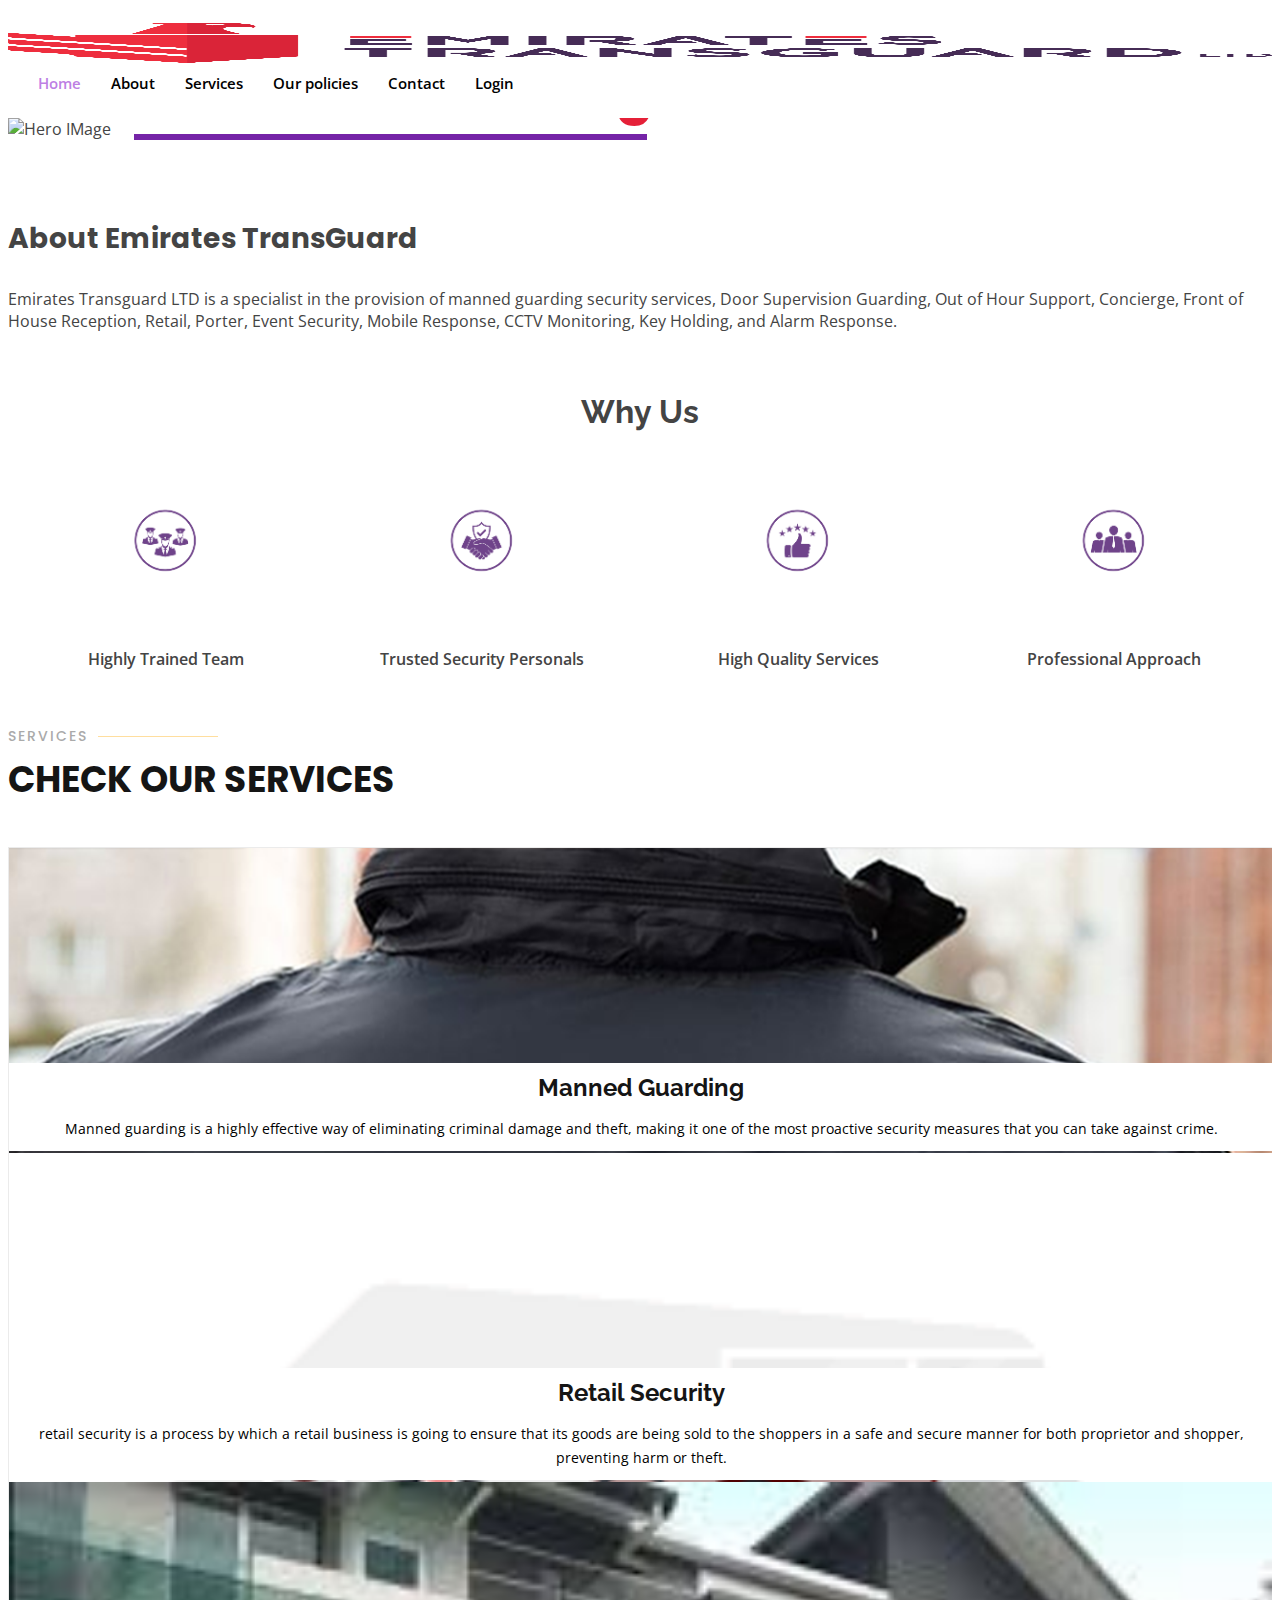
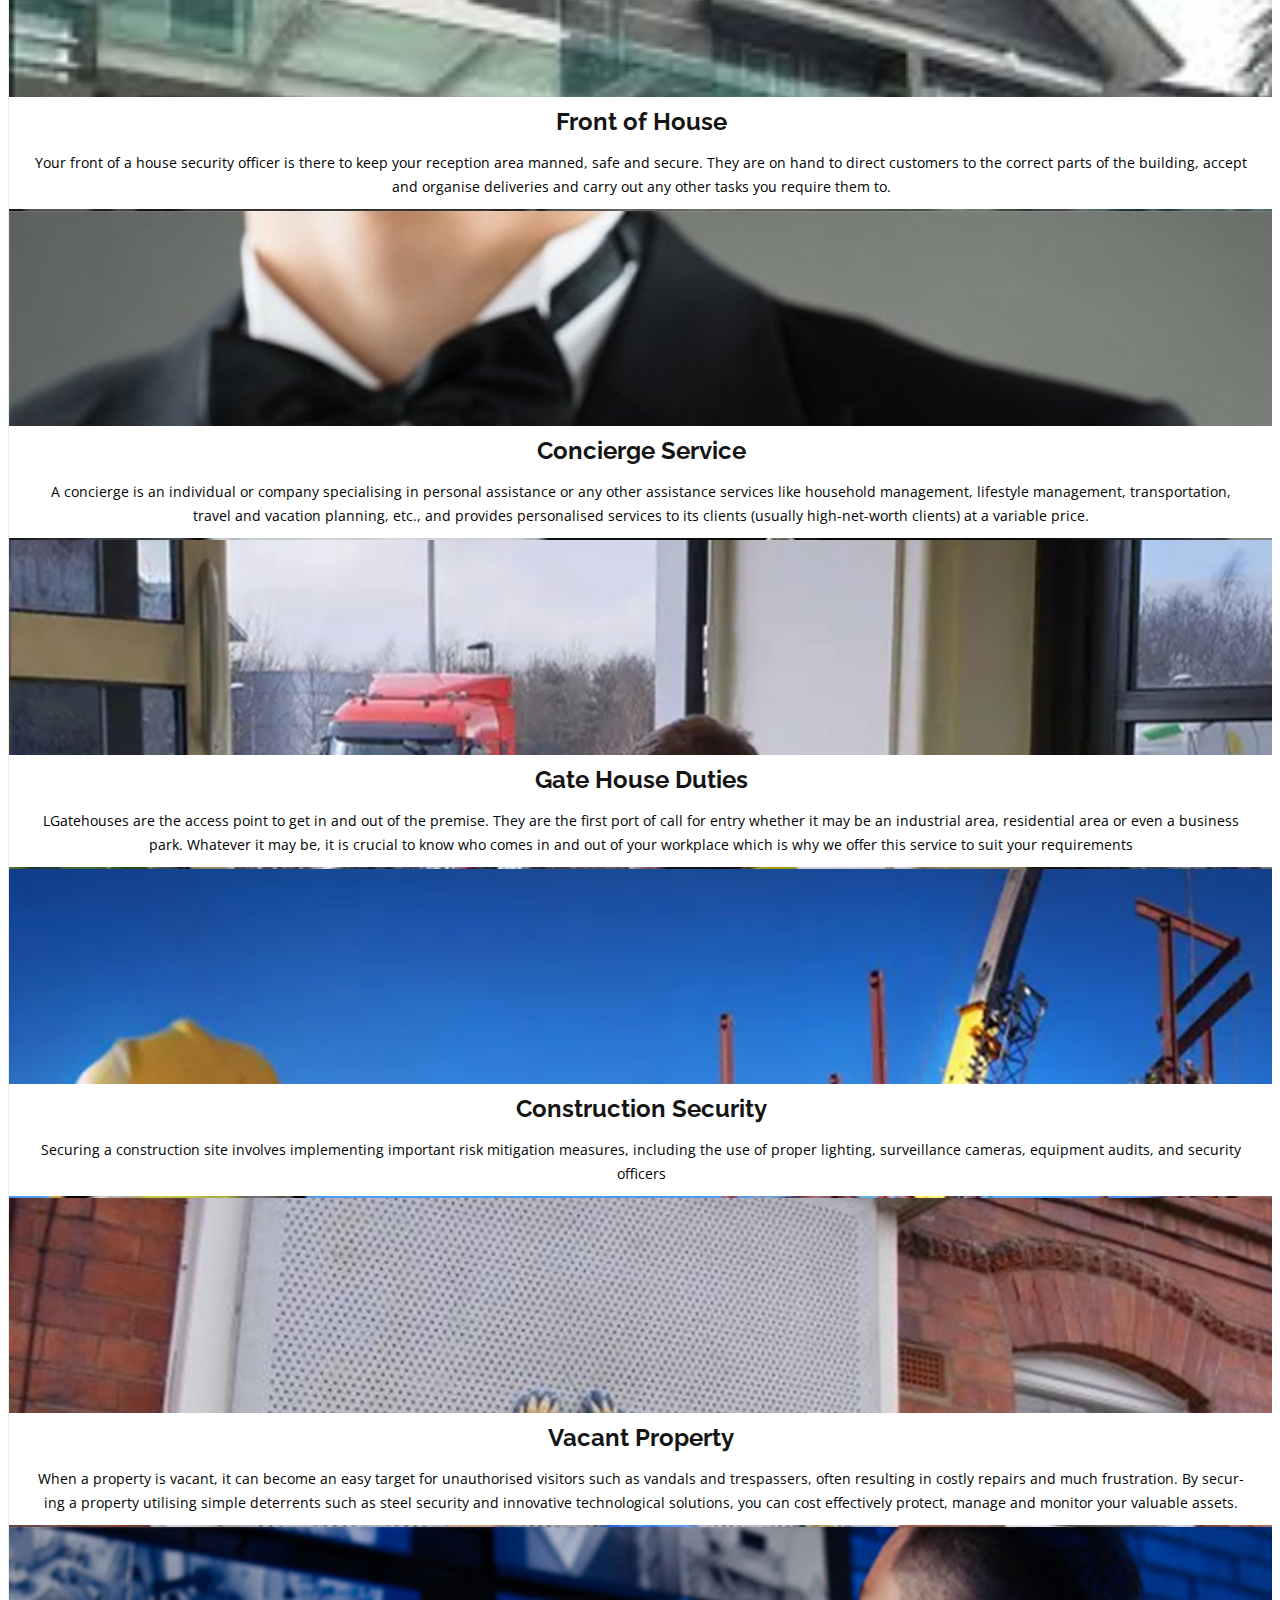
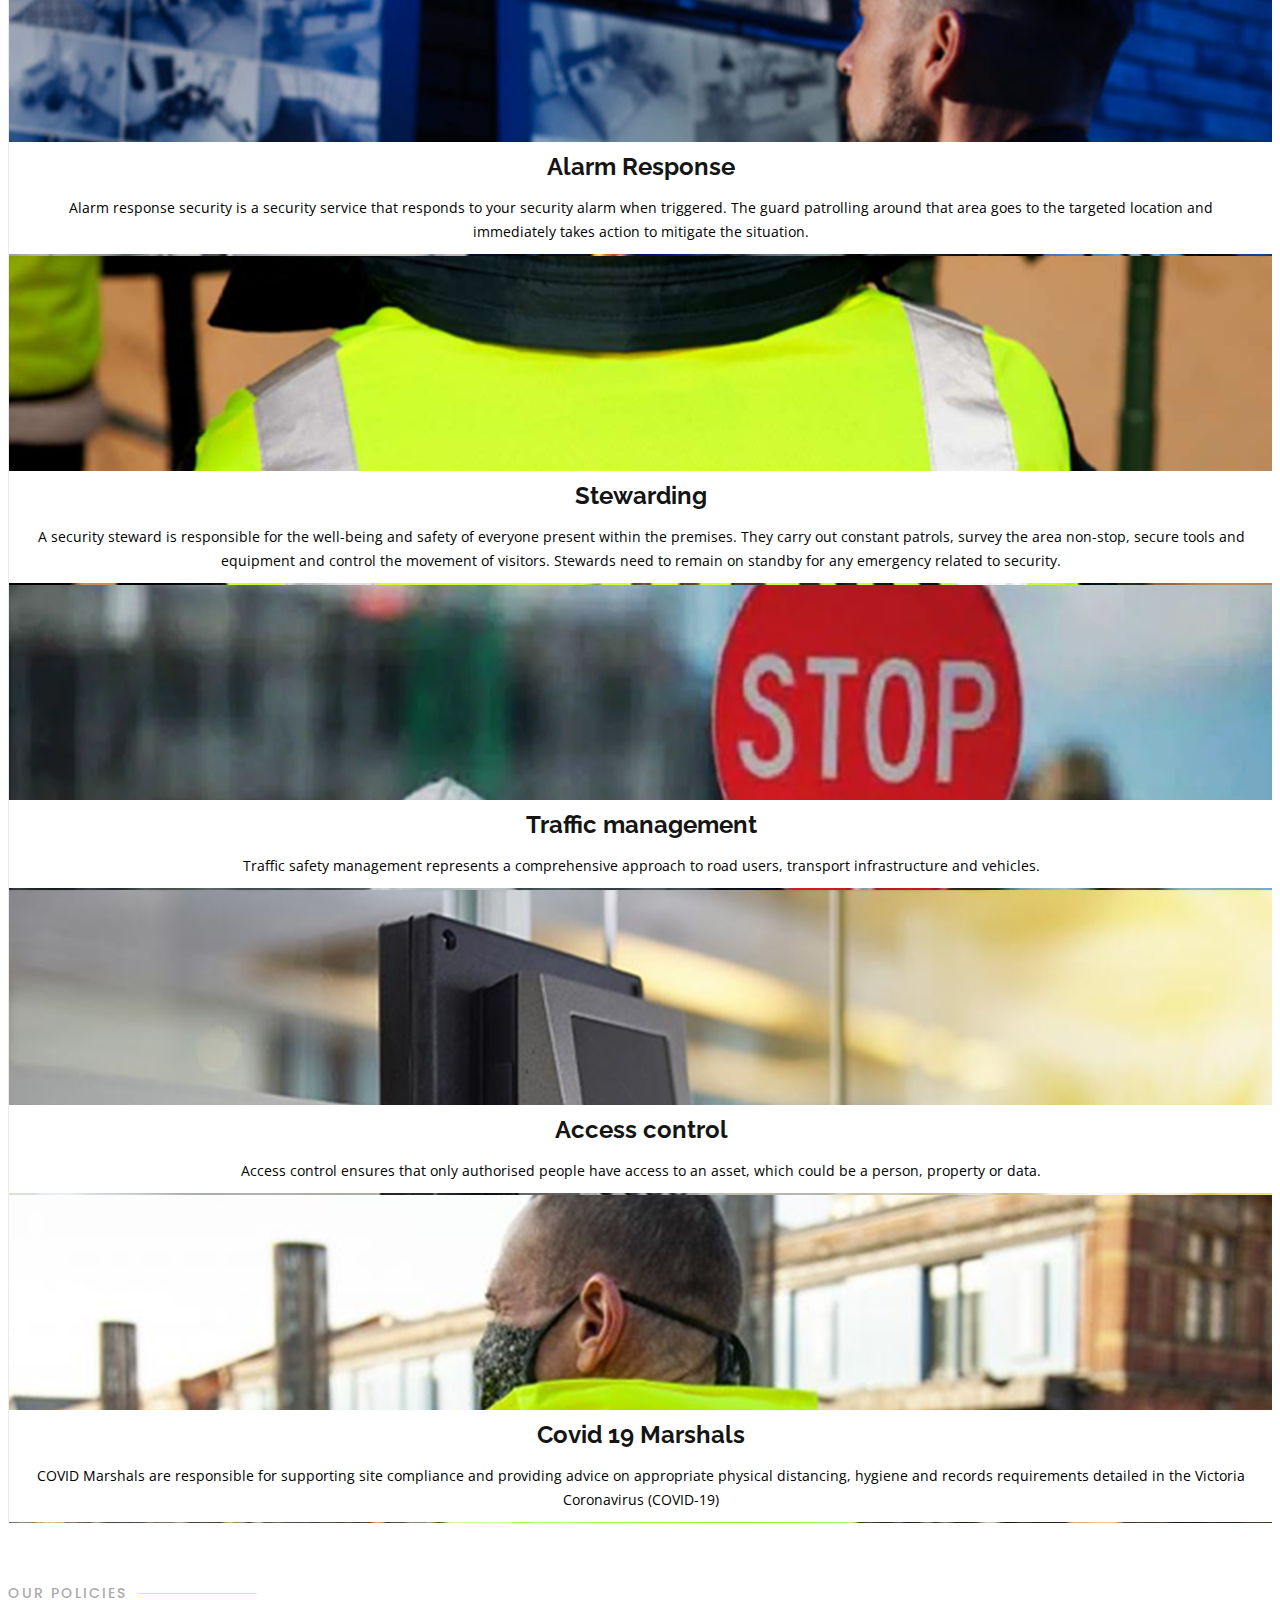
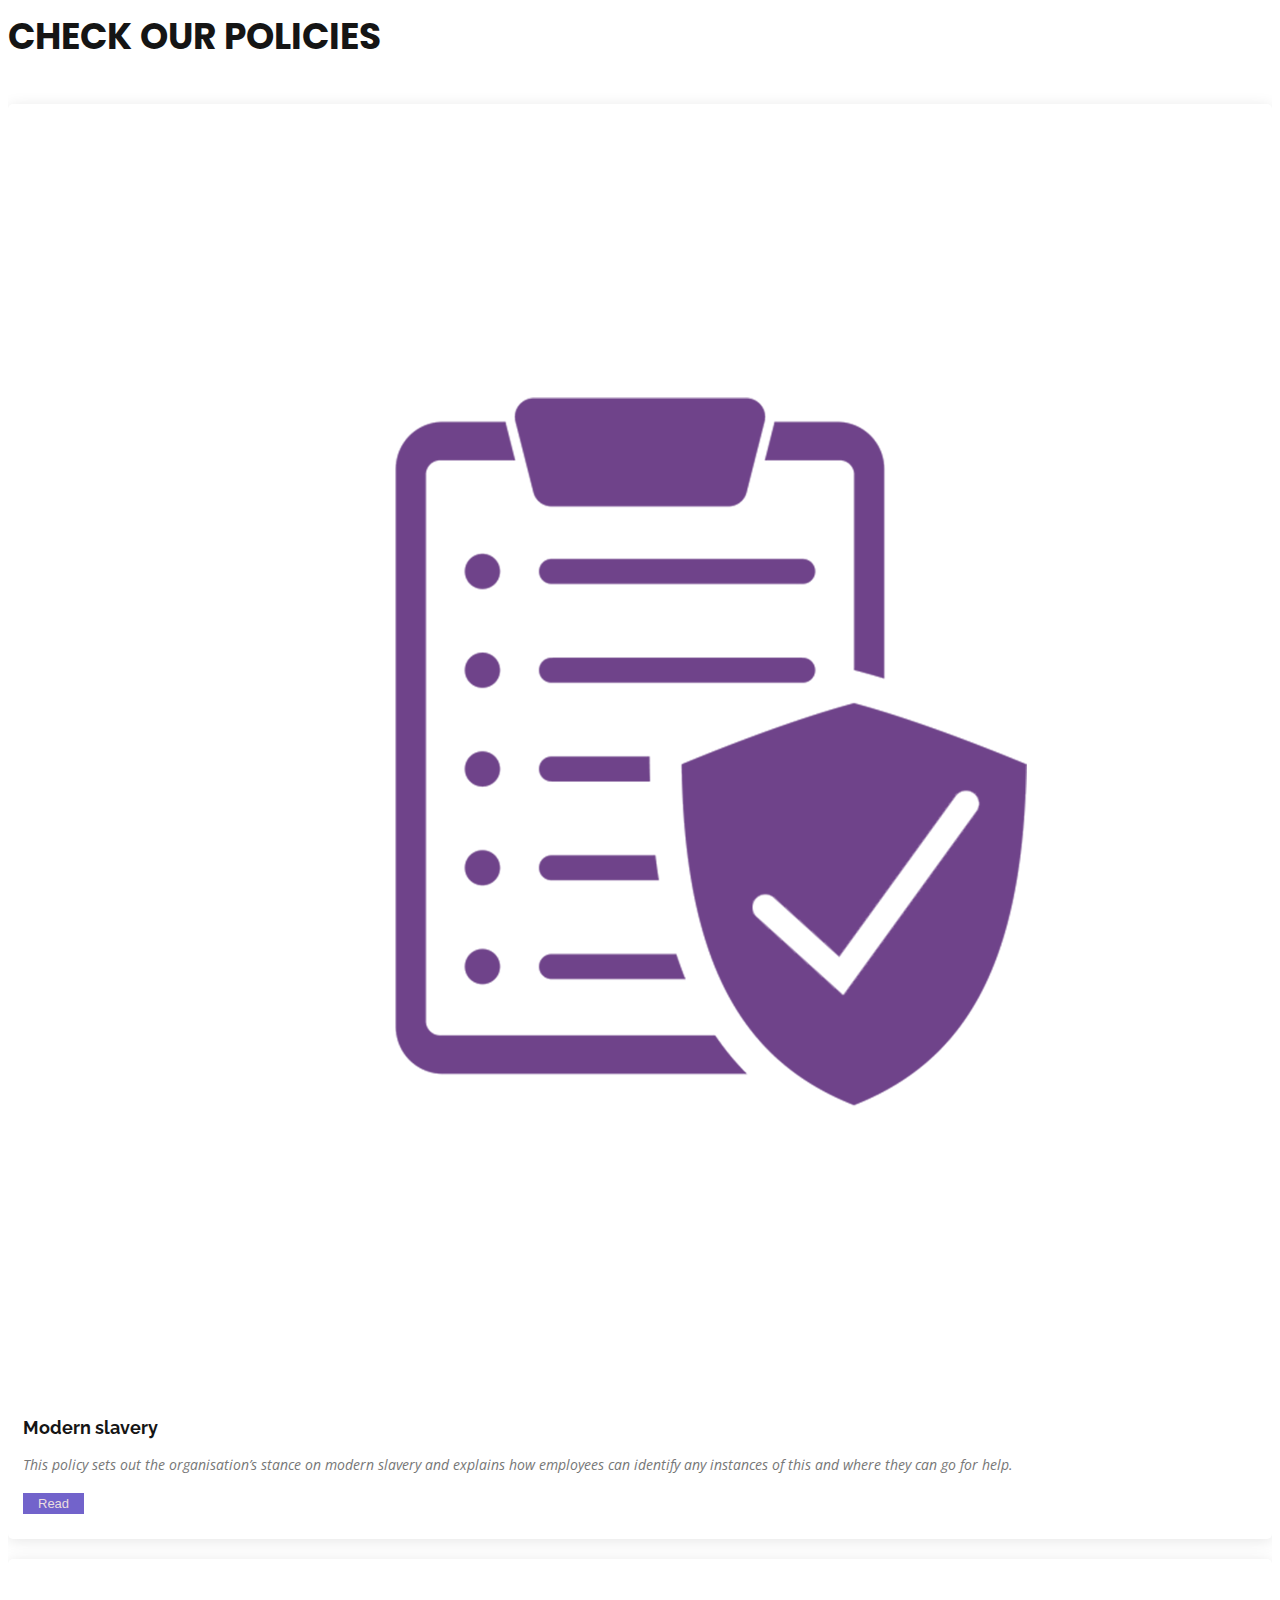
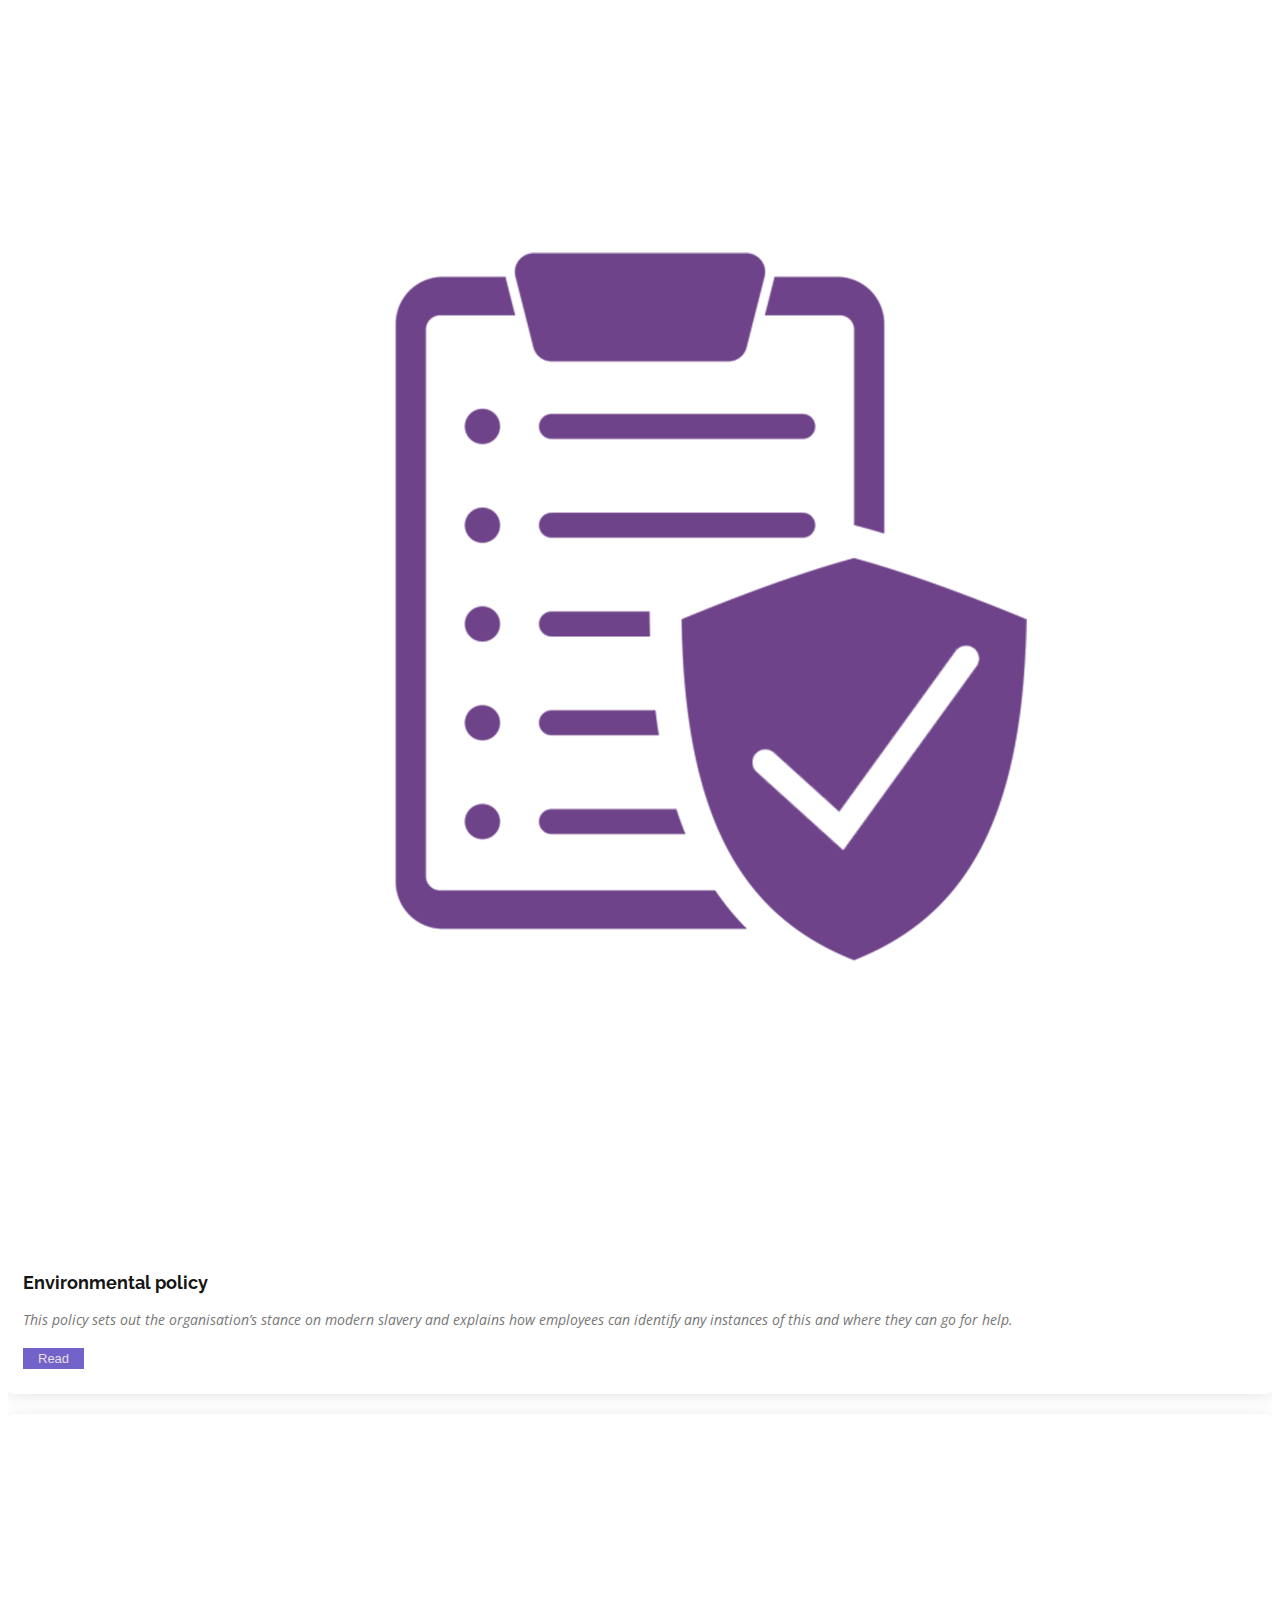
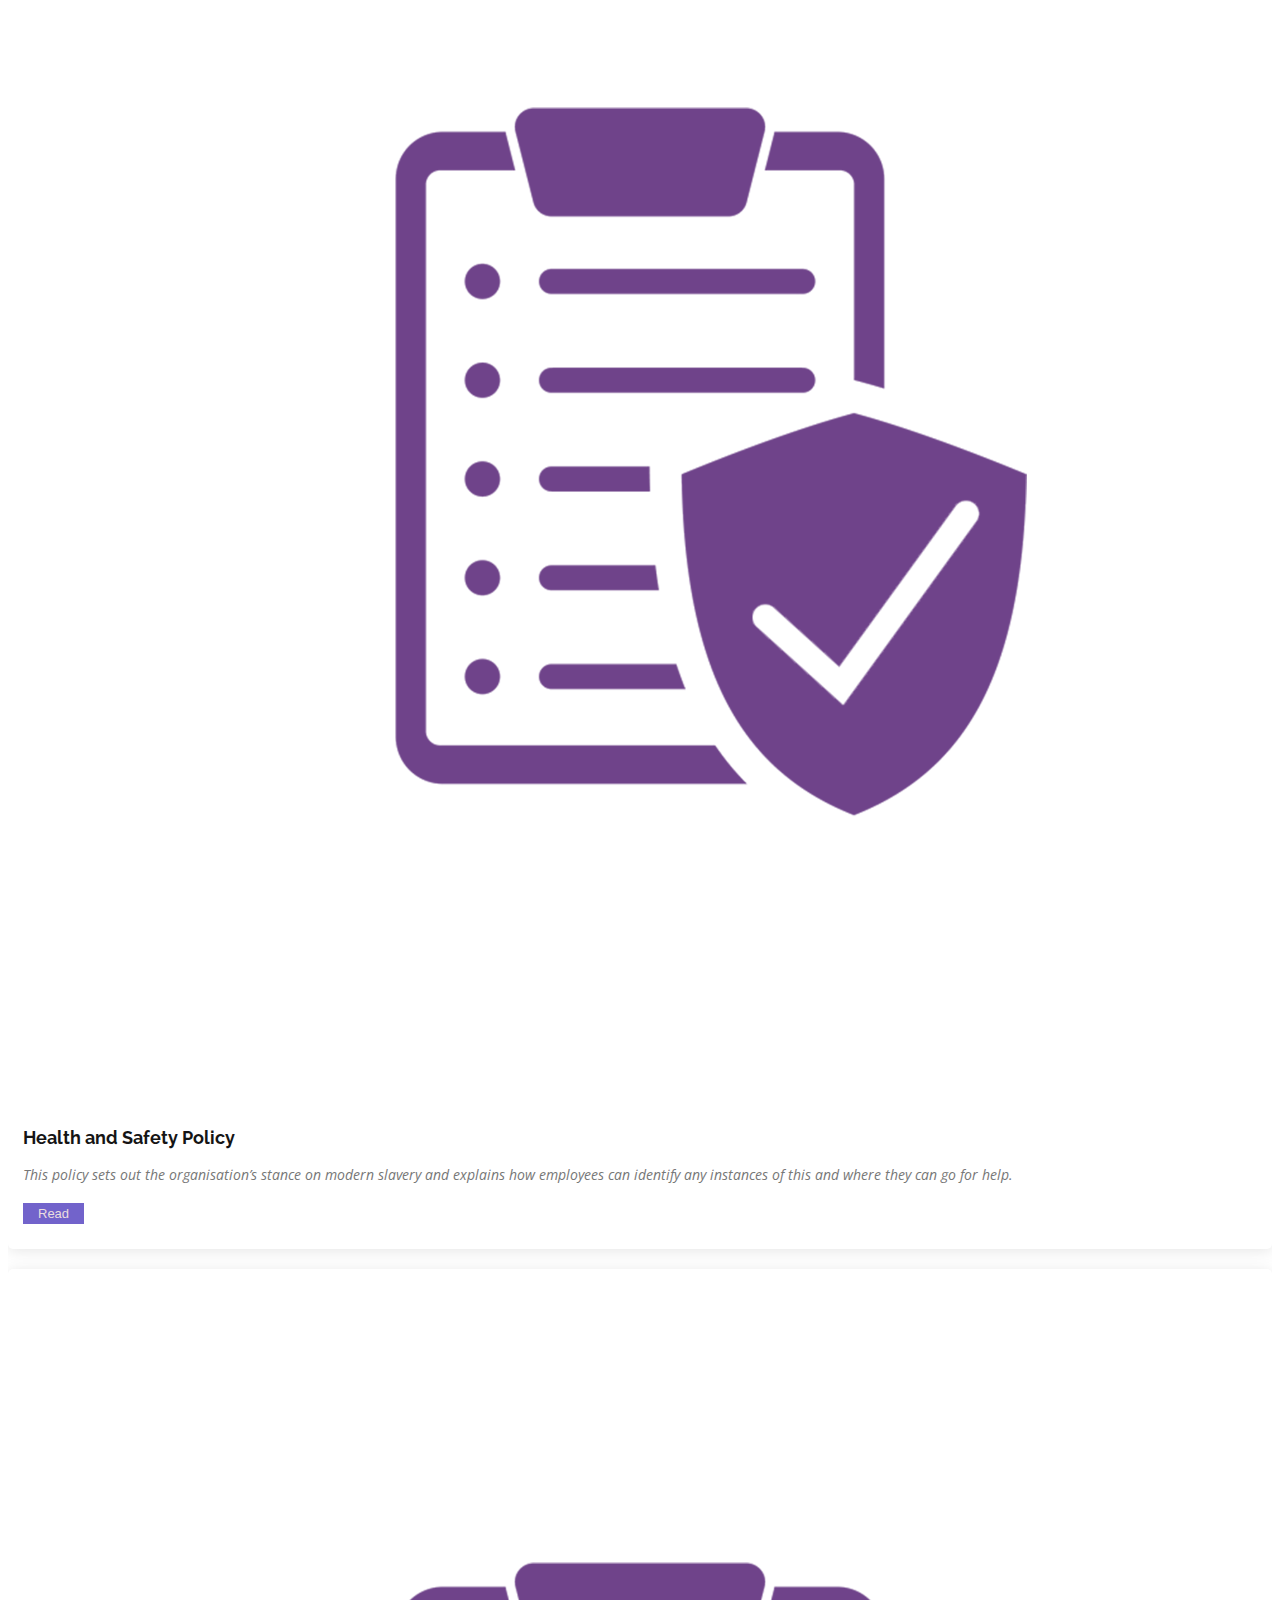
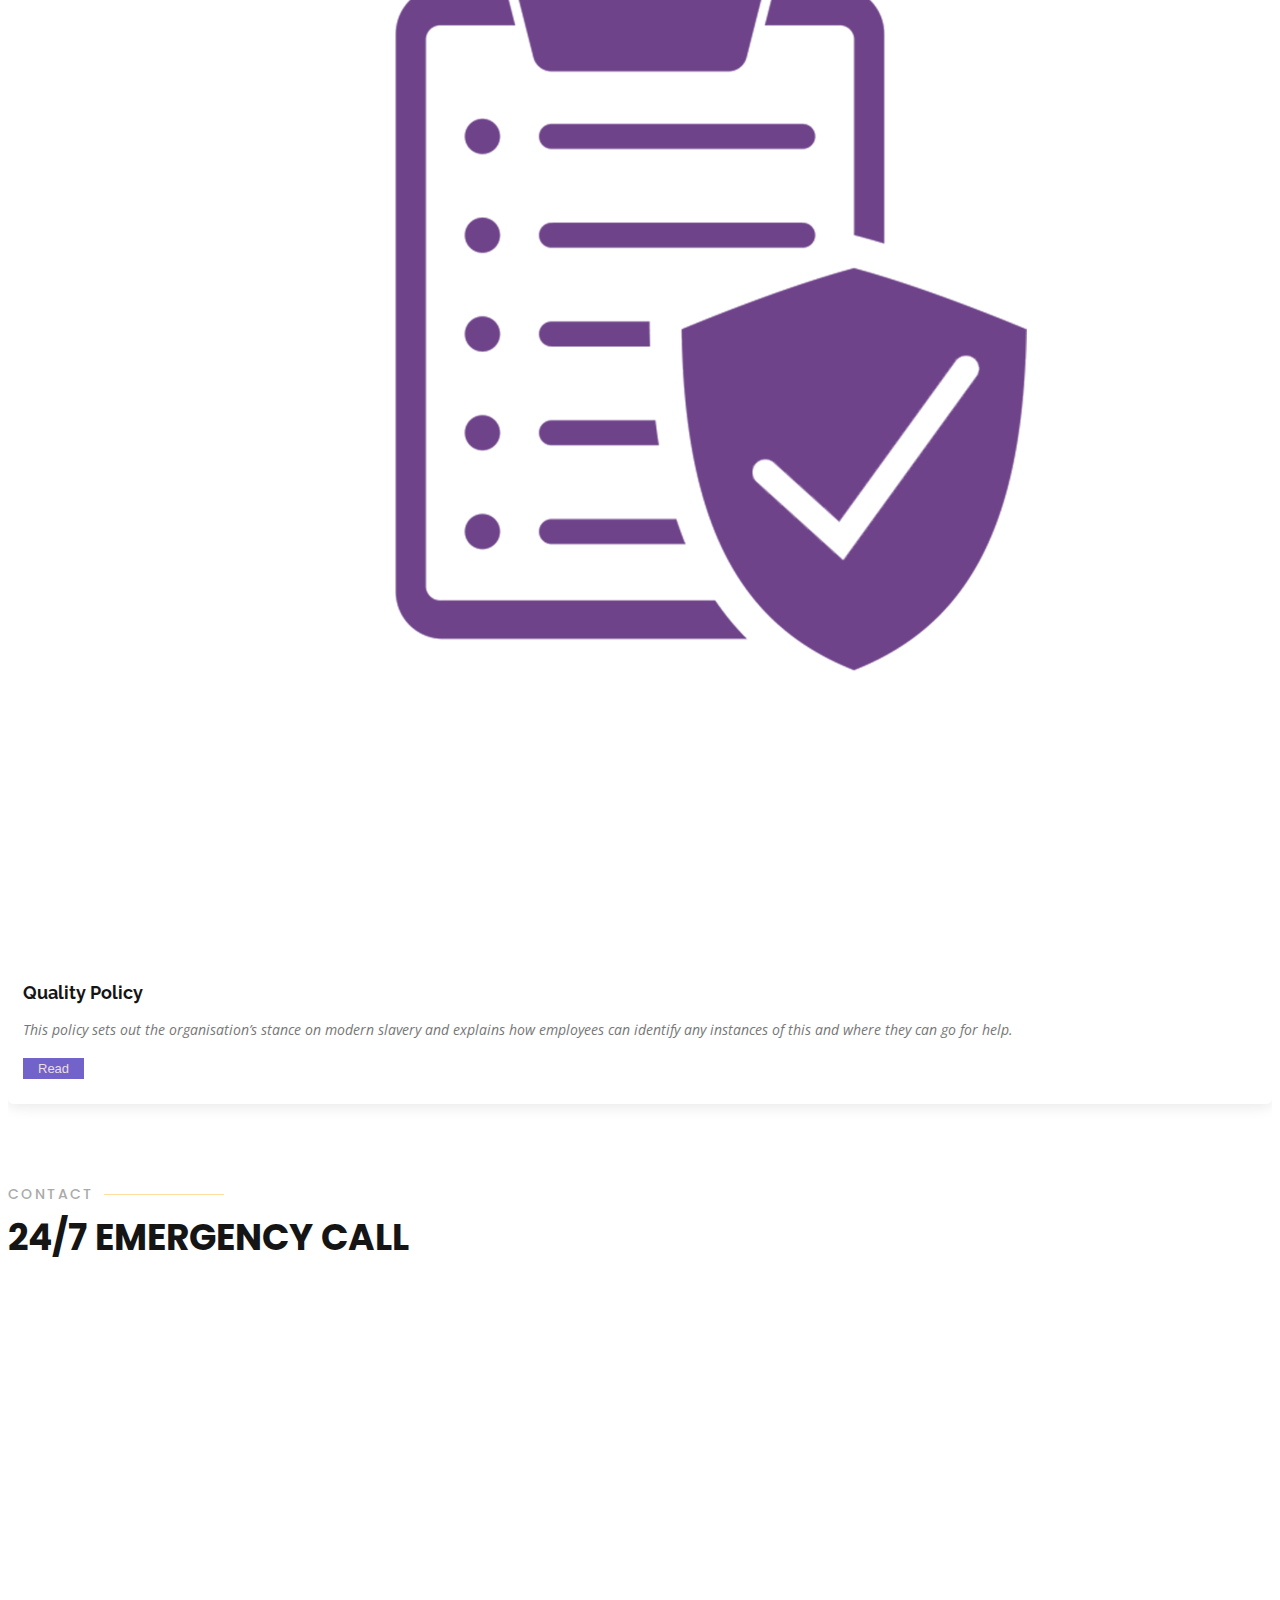
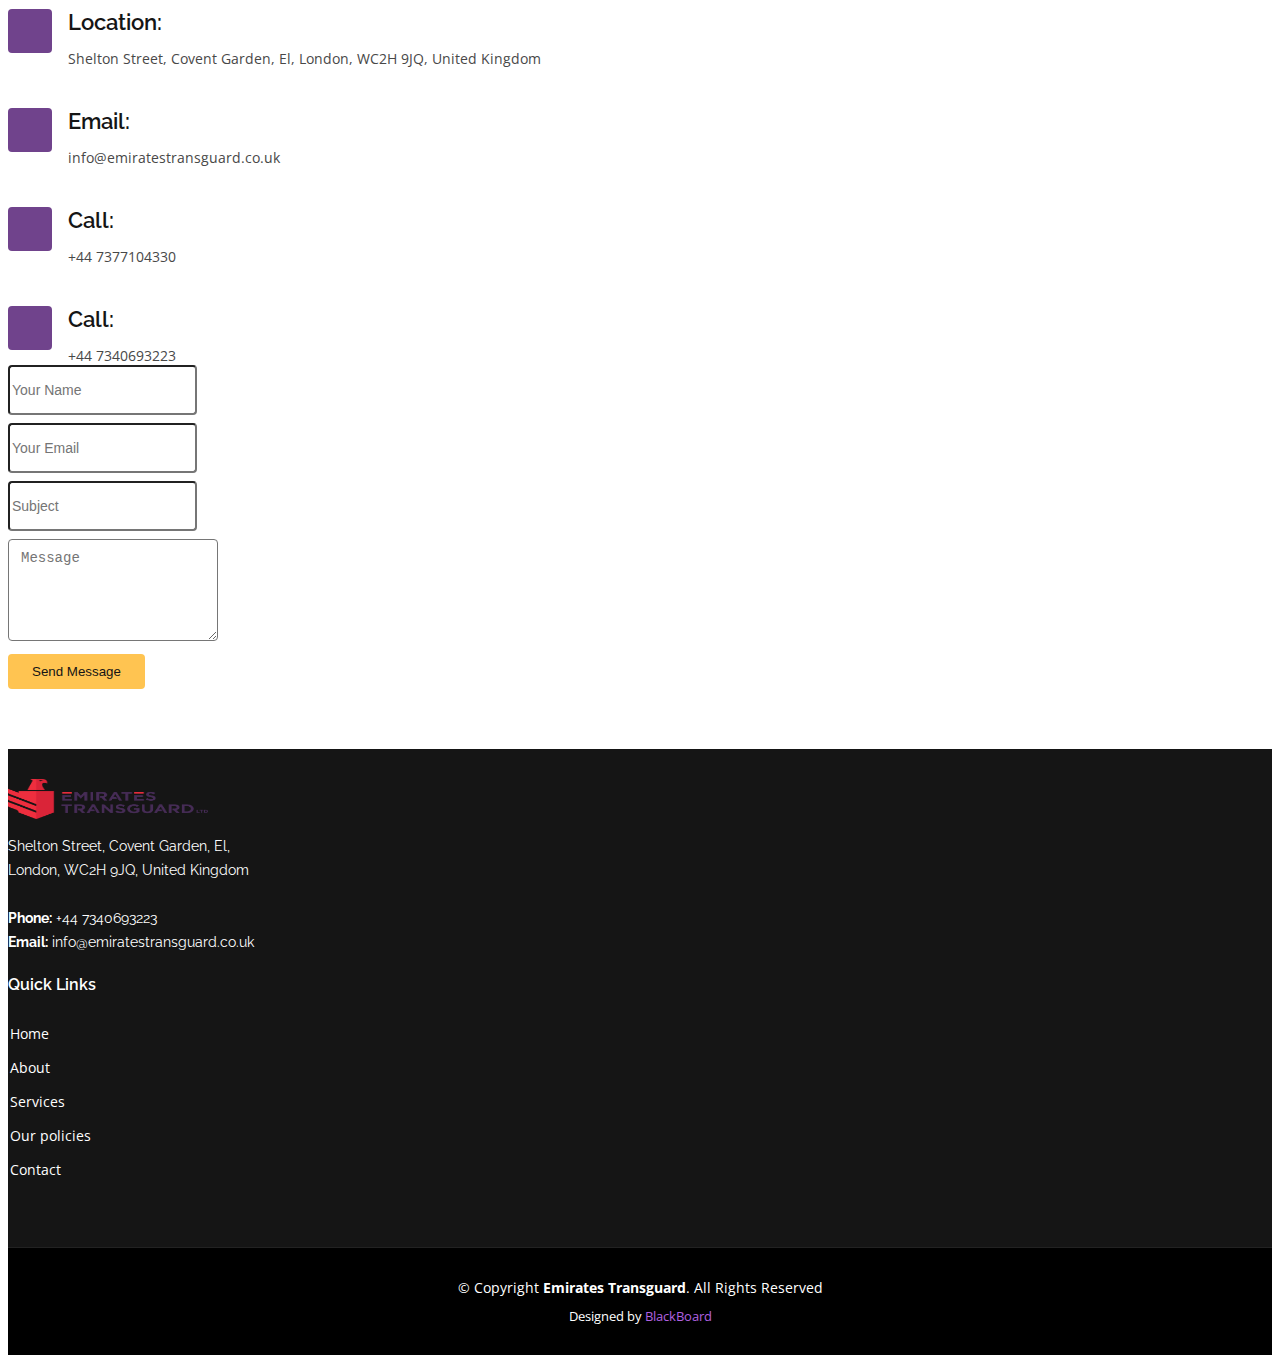
==== index.html @ 5adfd7ff "some updates" ====
<!DOCTYPE html>
<html lang="en">

<head>
  <meta charset="utf-8">
  <meta content="width=device-width, initial-scale=1.0" name="viewport">

  <title>Emirates TransGuard</title>
  <meta content="" name="description">
  <meta content="" name="keywords">

  <!-- Favicons -->
  <link href="assets/img/logo.png" rel="icon">
  <link href="assets/img/apple-touch-icon.png" rel="apple-touch-icon">
  <link rel="stylesheet" href="assets/css/owl.carousel.min.css">
  <link rel="stylesheet" href="assets/css/owl.theme.default.min.css">

  <!-- Google Fonts -->
  <link href="https://fonts.googleapis.com/css?family=Open+Sans:300,300i,400,400i,600,600i,700,700i|Raleway:300,300i,400,400i,500,500i,600,600i,700,700i|Poppins:300,300i,400,400i,500,500i,600,600i,700,700i" rel="stylesheet">

  <!-- Vendor CSS Files -->
  <link href="assets/vendor/aos/aos.css" rel="stylesheet">
  <link href="assets/vendor/bootstrap/css/bootstrap.min.css" rel="stylesheet">
  <link href="assets/vendor/bootstrap-icons/bootstrap-icons.css" rel="stylesheet">
  <link href="assets/vendor/boxicons/css/boxicons.min.css" rel="stylesheet">
  <link href="assets/vendor/glightbox/css/glightbox.min.css" rel="stylesheet">
  <link href="assets/vendor/remixicon/remixicon.css" rel="stylesheet">
  <link href="assets/vendor/swiper/swiper-bundle.min.css" rel="stylesheet">

  <!-- Template Main CSS File -->
  <link href="assets/css/style.css" rel="stylesheet">

  <!-- Jquery and owl Carousel JS -->
  <script src="assets/js/jquery.min.js"></script>
  <script src="assets/js/owl.carousel.min.js"></script>
  
  <!-- Vendor JS Files -->
  <script src="assets/vendor/purecounter/purecounter_vanilla.js"></script>
  <script src="assets/vendor/aos/aos.js"></script>
  <script src="assets/vendor/bootstrap/js/bootstrap.bundle.min.js"></script>
  <script src="assets/vendor/glightbox/js/glightbox.min.js"></script>
  <script src="assets/vendor/isotope-layout/isotope.pkgd.min.js"></script>
  <script src="assets/vendor/swiper/swiper-bundle.min.js"></script>
  <script src="assets/vendor/php-email-form/validate.js"></script>

  <!-- Template Main JS File -->
  <script src="assets/js/main.js"></script>

</head>

<body>

  <!-- ======= Header ======= -->
  <header id="header" class="fixed-top ">
    <div class="container d-flex align-items-center justify-content-lg-between">

      <h1 class="logo me-auto me-lg-0">
        <a href="index.html">
          <img src="./assets/img/logo.png" alt="Logo">
        </a>
      </h1>
      <!-- Uncomment below if you prefer to use an image logo -->
      <!-- <a href="index.html" class="logo me-auto me-lg-0"><img src="assets/img/logo.png" alt="" class="img-fluid"></a>-->

      <nav id="navbar" class="navbar order-last order-lg-0">
        <ul>
          <li><a id="navLink" class="nav-link scrollto active" href="#hero">Home</a></li>
          <li><a id="navLink" class="nav-link scrollto" href="#about">About</a></li>
          <li><a id="navLink" class="nav-link scrollto" href="#services">Services</a></li>
          <li><a id="navLink" class="nav-link scrollto" href="#team">Our policies</a></li>
          <li><a id="navLink" class="nav-link scrollto" href="#contact">Contact</a></li>
          <li><a id="navLink" class="nav-link scrollto" href="./login.html">Login</a></li>
        </ul>
        <i class="bi bi-list mobile-nav-toggle"></i>
      </nav><!-- .navbar -->

    </div>
  </header><!-- End Header -->

  <!-- ======= Hero Section ======= -->
  <section id="hero">
    <div class="owl-carousel owl-theme">
      <div class="item">
        <img src="./assets/img/banner1.jpg" alt="Hero IMage">
        <div class="hero-content">
          <h1>Manned Guarding</h1>
          <h2>Secuirty Services</h2>
        </div>
      </div>
      <div class="item">
        <img src="./assets/img/Silde_image 2.png" alt="Hero IMage">
        <div class="hero-content">
          <h1>Manned Guarding </h1>
          <h2>Secuirty Services</h2>
        </div>
      </div>
      
    </div>
  </section>

  <main id="main">

    <!-- ======= About Section ======= -->
    <section id="about" class="about">
      <div class="container" data-aos="fade-up">

        <div class="row about-main-container">
          <div class="col-lg-6 order-1 order-lg-2" data-aos="fade-left" data-aos-delay="100">
            <img src="assets/img/Image_About.png" class="img-fluid" alt="">
          </div>
          <div class="col-lg-6 pt-4 pt-lg-0 order-2 order-lg-1 content">
            <h3>About Emirates TransGuard</h3>
            <p class="fst-italic">
              Emirates Transguard LTD is a specialist in the provision of manned guarding security services, Door Supervision Guarding, Out of Hour Support, Concierge, Front of House Reception, Retail, Porter, Event Security, Mobile Response, CCTV Monitoring, Key Holding, and Alarm Response.
            </p>
          </div>
        </div>

      </div>
    </section><!-- End About Section -->

    <!-- ======= Features Section ======= -->
    <section id="features" class="features">
      <div class="container" data-aos="fade-up">

        <div class="feature-title col-lg-4 col-md-6 d-flex align-items-stretch" >
          <h1>Why Us</h1>
        </div>
        <div class="feature-content">
          <div class="feature-content-container">
            <div class="feature-content-image-container">
              <img src="./assets/img/highly-trained-team.png" alt="HTT Image">
            </div>
            <p>Highly Trained Team</p>
          </div>
          <div class="feature-content-container">
            <div class="feature-content-image-container">
              <img src="./assets/img/trusted-security-personals.png" alt="TSP Image">
            </div>
            <p>Trusted Security Personals</p>
          </div>
          <div class="feature-content-container">
            <div class="feature-content-image-container">
              <img src="./assets/img/high-quality-services.png" alt="HQS Image">
            </div>
            <p>High Quality Services</p>
          </div>
          <div class="feature-content-container">
            <div class="feature-content-image-container">
              <img src="./assets/img/professional-approch.png" alt="PA Image">
            </div>
            <p>Professional Approach</p>
          </div>
        </div>

      </div>
    </section><!-- End Features Section -->

    <!-- ======= Services Section ======= -->
    <section id="services" class="services">
      <div class="container" data-aos="fade-up">

        <div class="section-title">
          <h2>Services</h2>
          <p>Check our Services</p>
        </div>

        <div class="row">
          <div class="col-lg-4 col-md-6 d-flex align-items-stretch" >
            <div class="icon-box">
              <div class="image-container">
                <img src="./assets/img/Manned-Guarding.png" alt="" />
              </div>  
              <div class="service-box-inner-content">
                  <!-- <div class="icon"><i class="bx bxl-dribbble"></i></div> -->
                  <h4><a href="">Manned Guarding</a></h4>
                  <p class="para-hover-muted">Manned guarding is a highly effective way of eliminating criminal damage and theft, making it one of the most proactive security measures that you can take against crime.</p>
                </div>
            </div>
          </div>

          <div class="col-lg-4 col-md-6 d-flex align-items-stretch mt-4 mt-md-0">
            <div class="icon-box">
              <div class="image-container">
                <img src="./assets/img/retail-security.png" alt="" />
              </div>
              <div class="service-box-inner-content">
                <!-- <div class="icon"><i class="bx bx-file"></i></div> -->
                <h4><a href="">Retail Security</a></h4>
                <p class="para-hover-muted">retail security is a process by which a retail business is going to ensure that its goods are being sold to the shoppers in a safe and secure manner for both proprietor and shopper, preventing harm or theft.</p>
              </div>
            </div>
          </div>

          <div class="col-lg-4 col-md-6 d-flex align-items-stretch mt-4 mt-lg-0">
            <div class="icon-box">
              <div class="image-container">
                <img src="./assets/img/House-duties.jpg" alt="" />
              </div>
              <div class="service-box-inner-content">
                <!-- <div class="icon"><i class="bx bx-tachometer"></i></div> -->
                <h4><a href=""> Front of House</a></h4>
                <p class="para-hover-muted">Your front of a house security officer is there to keep your reception area manned, safe and secure. They are on hand to direct customers to the correct parts of the building, accept and organise deliveries and carry out any other tasks you require them to.</p>
              </div>
            </div>
          </div>

          <div class="col-lg-4 col-md-6 d-flex align-items-stretch mt-4" >
            <div class="icon-box">
              <div class="image-container">
                <img src="./assets/img/Concierge-service.jpg" alt="" />
              </div>
              <div class="service-box-inner-content">
              
                <!-- <div class="icon"><i class="bx bx-world"></i></div> -->
                <h4><a href="">Concierge Service</a></h4>
                <p class="para-hover-muted">A concierge is an individual or company specialising in personal assistance or any other assistance services like household management, lifestyle management, transportation, travel and vacation planning, etc., and provides personalised services to its clients (usually high-net-worth clients) at a variable price.</p>
              </div>
            </div>
          </div>

          <div class="col-lg-4 col-md-6 d-flex align-items-stretch mt-4" ">
            <div class="icon-box">
              <div class="image-container">
                <img src="./assets/img/Gate-House-Duties.png" alt="" />
              </div>
              <div class="service-box-inner-content">
              
                <!-- <div class="icon"><i class="bx bx-slideshow"></i></div> -->
                <h4><a href="">Gate House Duties</a></h4>
                <p class="para-hover-muted">LGatehouses are the access point to get in and out of the premise. They are the first port of call for entry whether it may be an industrial area, residential area or even a business park. Whatever it may be, it is crucial to know who comes in and out of your workplace which is why we offer this service to suit your requirements</p>
              </div>
            </div>
          </div>

          <div class="col-lg-4 col-md-6 d-flex align-items-stretch mt-4">
            <div class="icon-box">
              <div class="image-container">
                <img src="./assets/img/Construction-Security.png" alt="" />
              </div>
              <div class="service-box-inner-content">
              
                <!-- <div class="icon"><i class="bx bx-arch"></i></div> -->
                <h4><a href="">Construction Security </a></h4>
                <p class="para-hover-muted">Securing a construction site involves implementing important risk mitigation measures, including the use of proper lighting, surveillance cameras, equipment audits, and security officers</p>
              </div>
            </div>
          </div>

          <div class="col-lg-4 col-md-6 d-flex align-items-stretch mt-4">
            <div class="icon-box" >
              <div class="image-container">
                <img src="./assets/img/Vacant-Property.png" alt="" />
              </div>
              <div class="service-box-inner-content">
              
                <!-- <div class="icon"><i class="bx bx-arch"></i></div> -->
                <h4><a href="">Vacant Property</a></h4>
                <p class="para-hover-muted">When a prop­er­ty is vacant, it can become an easy tar­get for unau­tho­rised vis­i­tors such as van­dals and tres­passers, often result­ing in cost­ly repairs and much frus­tra­tion. By secur­ing a prop­er­ty util­is­ing sim­ple deter­rents such as steel secu­ri­ty and inno­v­a­tive tech­no­log­i­cal solu­tions, you can cost effec­tive­ly pro­tect, man­age and mon­i­tor your valu­able assets.</p>
              </div>
            </div>
          </div>

          <div class="col-lg-4 col-md-6 d-flex align-items-stretch mt-4">
            <div class="icon-box" >
              <div class="image-container">
                <img src="./assets/img/Alarm-response.png" alt="" />
              </div>
              <div class="service-box-inner-content">
              
                <!-- <div class="icon"><i class="bx bx-arch"></i></div> -->
                <h4><a href="">Alarm Response</a></h4>
                <p class="para-hover-muted">Alarm response security is a security service that responds to your security alarm when triggered. The guard patrolling around that area goes to the targeted location and immediately takes action to mitigate the situation.</p>
              </div>
            </div>
          </div>

          <div class="col-lg-4 col-md-6 d-flex align-items-stretch mt-4">
            <div class="icon-box">
              <div class="image-container">
                <img src="./assets/img/Stewarding.png" alt="" />
              </div>
              <div class="service-box-inner-content">
              
                <!-- <div class="icon"><i class="bx bx-arch"></i></div> -->
                <h4 ><a href=""> Stewarding</a></h4>
                <p class="para-hover-muted">A security steward is responsible for the well-being and safety of everyone present within the premises. They carry out constant patrols, survey the area non-stop, secure tools and equipment and control the movement of visitors. Stewards need to remain on standby for any emergency related to security.</p>
              </div>
            </div>
          </div>

          <div class="col-lg-4 col-md-6 d-flex align-items-stretch mt-4">
            <div class="icon-box">
              <div class="image-container">
                <img src="./assets/img/Traffic-management.png" alt="" />
              </div>
              <div class="service-box-inner-content">
              
                <!-- <div class="icon"><i class="bx bx-arch"></i></div> -->
                <h4><a href="">Traffic management</a></h4>
                <p class="para-hover-muted">Traffic safety management represents a comprehensive approach to road users, transport infrastructure and vehicles.</p>
              </div>
            </div>
          </div>

          <div class="col-lg-4 col-md-6 d-flex align-items-stretch mt-4">
            <div class="icon-box">
              <div class="image-container">
                <img src="./assets/img/access-control.png" alt="" />
              </div>
              <div class="service-box-inner-content">
              
                <!-- <div class="icon"><i class="bx bx-arch"></i></div> -->
                <h4 ><a href=""> Access control </a></h4>
                <p class="para-hover-muted">Access control ensures that only authorised people have access to an asset, which could be a person, property or data.</p>
              </div>
            </div>
          </div>

          <div class="col-lg-4 col-md-6 d-flex align-items-stretch mt-4">
            <div class="icon-box">
              <div class="image-container">
                <img src="./assets/img/Covid-19-Marshals.png" alt="" />
              </div>
              <div class="service-box-inner-content">
              
                <!-- <div class="icon"><i class="bx bx-arch"></i></div> -->
                <h4><a href=""> Covid 19 Marshals </a></h4>
                <p class="para-hover-muted">COVID Marshals are responsible for supporting site compliance and providing advice on appropriate physical distancing, hygiene and records requirements detailed in the Victoria Coronavirus (COVID-19)</p>
              </div>
            </div>
          </div>

        </div>

      </div>
    </section><!-- End Services Section -->

    <!-- ======= Team Section ======= -->
    <section id="team" class="team">
      <div class="container" data-aos="fade-up">

        <div class="section-title">
          <h2>Our Policies</h2>
          <p>Check our Policies</p>
        </div>

        <div class="row">

          <div class="col-lg-3 col-md-6 d-flex align-items-flex-start">
            <div class="member" data-aos="fade-up" data-aos-delay="100">
              <div class="member-img">
                <img src="./assets/img/Policies_icon.png" class="img-fluid" alt="">
              </div>
              <div class="member-info">
                <h4>Modern slavery</h4>
                <p>This policy sets out the organisation’s stance on modern slavery and explains how employees can
                  identify any instances of this and where they can go for help.<span class="dots"></span></p>
                  <span class="more">This statement is made pursuant to s.54
                  of the Modern Slavery Act 2015 and sets out the steps that Emiratestransguard Ltd has taken and is
                  continuing to take to ensure that modern slavery or human trafficking is not taking place within our
                  business or supply chain.</span>
                  <button class="read">Read</button>
                </div>
            </div>
          </div>

          <div class="col-lg-3 col-md-6 d-flex align-items-flex-start">
            <div class="member" data-aos="fade-up" data-aos-delay="200">
              <div class="member-img">
                <img src="./assets/img/Policies_icon.png" class="img-fluid" alt="">
              </div>
              <div class="member-info">
                <h4>Environmental policy </h4>
                <p>This policy sets out the organisation’s stance on modern slavery and explains how employees can
                  identify any instances of this and where they can go for help.<span class="dots"></span></p>
                  <span class="more">This statement is made pursuant to s.54
                  of the Modern Slavery Act 2015 and sets out the steps that Emiratestransguard Ltd has taken and is
                  continuing to take to ensure that modern slavery or human trafficking is not taking place within our
                  business or supply chain.</span>
                <button class="read">Read</button>
              </div>
            </div>
          </div>

          <div class="col-lg-3 col-md-6 d-flex align-items-flex-start">
            <div class="member" data-aos="fade-up" data-aos-delay="300">
              <div class="member-img">
                <img src="./assets/img/Policies_icon.png" class="img-fluid" alt="">
              </div>
              <div class="member-info">
                <h4>Health and Safety Policy </h4>
                <p>This policy sets out the organisation’s stance on modern slavery and explains how employees can
                  identify any instances of this and where they can go for help.<span class="dots"></span></p>
                  <span class="more">This statement is made pursuant to s.54
                  of the Modern Slavery Act 2015 and sets out the steps that Emiratestransguard Ltd has taken and is
                  continuing to take to ensure that modern slavery or human trafficking is not taking place within our
                  business or supply chain.</span>
                  <button class="read">Read</button>
              </div>
            </div>
          </div>

          <div class="col-lg-3 col-md-6 d-flex align-items-stretch">
            <div class="member" data-aos="fade-up" data-aos-delay="400">
              <div class="member-img">
                <img src="./assets/img/Policies_icon.png" class="img-fluid" alt="">
              </div>
              <div class="member-info">
                <h4>Quality Policy</h4>
                <p>This policy sets out the organisation’s stance on modern slavery and explains how employees can
                  identify any instances of this and where they can go for help.<span class="dots"></span></p>
                  <span class="more">This statement is made pursuant to s.54
                  of the Modern Slavery Act 2015 and sets out the steps that Emiratestransguard Ltd has taken and is
                  continuing to take to ensure that modern slavery or human trafficking is not taking place within our
                  business or supply chain.</span>
                  <button class="read">Read</button>
              </div>
            </div>
          </div>

        </div>

      </div>
    </section>  

    <!-- ======= Contact Section ======= -->
    <section id="contact" class="contact">
      <div class="container" data-aos="fade-up">

        <div class="section-title">
          <h2>Contact</h2>
          <p>24/7 Emergency Call</p>
        </div>

        <div>
          <iframe style="border:0; width: 100%; height: 270px;" src="https://www.google.com/maps/embed?pb=!1m14!1m8!1m3!1d12097.433213460943!2d-74.0062269!3d40.7101282!3m2!1i1024!2i768!4f13.1!3m3!1m2!1s0x0%3A0xb89d1fe6bc499443!2sDowntown+Conference+Center!5e0!3m2!1smk!2sbg!4v1539943755621" frameborder="0" allowfullscreen></iframe>
        </div>

        <div class="row mt-5">

          <div class="col-lg-4">
            <div class="info">
              <div class="address">
                <i class="bi bi-geo-alt"></i>
                <h4>Location:</h4>
                <p>Shelton Street, Covent Garden, El, London, WC2H 9JQ, United Kingdom</p>
              </div>


              <div class="email">
                <i class="bi bi-envelope"></i>
                <h4>Email:</h4>
                <p>info@emiratestransguard.co.uk</p>
              </div>

              <div class="phone">
                <i class="bi bi-phone"></i>
                <h4>Call:</h4>
                <p>+44 7377104330</p>
                
              </div>
              <div class="phone">
                <i class="bi bi-phone"></i>
                <h4>Call:</h4>
                <p>+44 7340693223</p>
                
              </div>

            </div>

          </div>

          <div class="col-lg-8 mt-5 mt-lg-0">

            <form action="forms/contact.php" method="post" role="form" class="php-email-form">
              <div class="row">
                <div class="col-md-6 form-group">
                  <input type="text" name="name" class="form-control" id="name" placeholder="Your Name" required>
                </div>
                <div class="col-md-6 form-group mt-3 mt-md-0">
                  <input type="email" class="form-control" name="email" id="email" placeholder="Your Email" required>
                </div>
              </div>
              <div class="form-group mt-3">
                <input type="text" class="form-control" name="subject" id="subject" placeholder="Subject" required>
              </div>
              <div class="form-group mt-3">
                <textarea class="form-control" name="message" rows="5" placeholder="Message" required></textarea>
              </div>
              <div class="my-3">
                <div class="loading">Loading</div>
                <div class="error-message"></div>
                <div class="sent-message">Your message has been sent. Thank you!</div>
              </div>
              <div class="text-center"><button type="submit">Send Message</button></div>
            </form>

          </div>

        </div>

      </div>
    </section><!-- End Contact Section -->

  </main><!-- End #main -->

  <!-- ======= Footer ======= -->
  <footer id="footer">
    <div class="footer-top">
      <div class="container">
        <div class="row">

          <div class="col-lg-3 col-md-6">
            <div class="footer-info">
              <!-- <h3>Gp<span>.</span></h3> -->
              <h1 class="logo me-auto me-lg-0">
                <a href="index.html">
                  <!-- ETGUARD<span>.</span> -->
                  <img src="./assets/img/logo.png" alt="Logo">
                </a>
              </h1>
              <p>
                Shelton Street, Covent Garden, El,  <br>
                London, WC2H 9JQ, United Kingdom<br><br>
                <strong>Phone:</strong> +44 7340693223<br>
                <strong>Email:</strong> info@emiratestransguard.co.uk<br>
              </p>
            </div>
          </div>

          <div class="col-lg-2 col-md-6 footer-links">
            <h4>Quick Links</h4>
            <ul>
              <li><i class="bx bx-chevron-right"></i> <a href="#hero">Home</a></li>
              <li><i class="bx bx-chevron-right"></i> <a href="#about">About</a></li>
              <li><i class="bx bx-chevron-right"></i> <a href="#services">Services</a></li>
              <li><i class="bx bx-chevron-right"></i> <a href="#team">Our policies</a></li>
              <li><i class="bx bx-chevron-right"></i> <a href="#contact">Contact</a></li>
            </ul>
          </div>
        </div>
      </div>
    </div>

    <div class="container">
      <div class="copyright">
        &copy; Copyright <strong><span>Emirates Transguard</span></strong>. All Rights Reserved
      </div>
      <div class="credits">
        Designed by <a href="https://blackboardcrea.com/">BlackBoard</a>
      </div>
    </div>
  </footer><!-- End Footer -->

  <!-- <div id="preloader"></div> -->
  <a href="#" class="back-to-top d-flex align-items-center justify-content-center"><i class="bi bi-arrow-up-short"></i></a>



</body>

</html>
---- assets/css/style.css ----
body {
  font-family: "Open Sans", sans-serif;
  color: #444444;
}

a {
  color: rgb(177 97 225);
  text-decoration: none;
}

a:hover {
  color: #ffd584;
  text-decoration: none;
}

h1,
h2,
h3,
h4,
h5,
h6 {
  font-family: "Raleway", sans-serif;
}

img {
  display: block;
  width: 100%;
}

/*--------------------------------------------------------------
# Back to top button
--------------------------------------------------------------*/
.back-to-top {
  position: fixed;
  visibility: hidden;
  opacity: 0;
  right: 15px;
  bottom: 15px;
  z-index: 996;
  background: #ffc451;
  width: 40px;
  height: 40px;
  border-radius: 4px;
  transition: all 0.4s;
}

.back-to-top i {
  font-size: 28px;
  color: #151515;
  line-height: 0;
}

.back-to-top:hover {
  background: #151515;
}

.back-to-top:hover i {
  color: #ffc451;
}

.back-to-top.active {
  visibility: visible;
  opacity: 1;
}

/*--------------------------------------------------------------
# Preloader
--------------------------------------------------------------*/
#preloader {
  position: fixed;
  top: 0;
  left: 0;
  right: 0;
  bottom: 0;
  z-index: 9999;
  overflow: hidden;
  background: #151515;
}

#preloader:before {
  content: "";
  position: fixed;
  top: calc(50% - 0px);
  left: calc(50% - 30px);
  border: 6px solid #ffc451;
  border-top-color: #151515;
  border-bottom-color: #151515;
  border-radius: 50%;
  width: 60px;
  height: 60px;
  -webkit-animation: animate-preloader 1s linear infinite;
  animation: animate-preloader 1s linear infinite;
}

@-webkit-keyframes animate-preloader {
  0% {
    transform: rotate(0deg);
  }

  100% {
    transform: rotate(360deg);
  }
}

@keyframes animate-preloader {
  0% {
    transform: rotate(0deg);
  }

  100% {
    transform: rotate(360deg);
  }
}

/*--------------------------------------------------------------
# Disable aos animation delay on mobile devices
--------------------------------------------------------------*/


/*--------------------------------------------------------------
# Header
--------------------------------------------------------------*/
#header {
  transition: all 0.5s;
  z-index: 997;
  padding: 15px 0;
  background: #fff;
}

#header.header-scrolled,
#header.header-inner-pages {
  /* background: rgba(0, 0, 0, 1); */
  /* border: 1px solid #000; */
  box-shadow: rgba(0, 0, 0, 0.35) 0px 5px 15px;
}

#header .logo,
#footer .logo {
  font-size: 32px;
  margin: 0;
  padding: 0;
  line-height: 1;
  font-weight: 700;
  letter-spacing: 2px;
  text-transform: uppercase;
}

#footer .logo {
  margin-bottom: 15px;
  width: 200px;
}

#header .logo a,
#footer .logo a {
  color: #fff;
  display: block;
}

#header .logo a span {
  color: #ffc451;
}

#header .logo img,
#footer .logo img {
  max-height: 40px;
  display: block;
  /* width: 100%; */
  margin: 0 auto;
}


/*--------------------------------------------------------------
#  Get Startet Button
--------------------------------------------------------------*/
.get-started-btn {
  color: #fff;
  border-radius: 4px;
  padding: 7px 25px 8px 25px;
  white-space: nowrap;
  transition: 0.3s;
  font-size: 14px;
  display: inline-block;
  border: 2px solid #ffc451;
}

.get-started-btn:hover {
  background: #ffbb38;
  color: #343a40;
}

/*--------------------------------------------------------------
# Navigation Menu
--------------------------------------------------------------*/
/**
* Desktop Navigation 
*/
.navbar {
  padding: 0;
}

.navbar ul {
  margin: 0;
  padding: 0;
  display: flex;
  list-style: none;
  align-items: center;
}

.navbar li {
  position: relative;
}

.navbar a,
.navbar a:focus {
  display: flex;
  align-items: center;
  justify-content: center;
  padding: 10px 0 10px 30px;
  font-size: 15px;
  font-weight: 600;
  color: #000;
  white-space: nowrap;
  transition: 0.3s;
}

.navbar a i,
.navbar a:focus i {
  font-size: 12px;
  line-height: 0;
  margin-left: 5px;
}

.navbar a:hover,
.navbar .active,
.navbar .active:focus,
.navbar li:hover>a {
  color: rgba(177, 104, 222, 0.86);
}

.nav-item-scrolled{
  color: #fff;
}

.navbar .dropdown ul {
  display: block;
  position: absolute;
  left: 14px;
  top: calc(100% + 30px);
  margin: 0;
  padding: 10px 0;
  z-index: 99;
  opacity: 0;
  visibility: hidden;
  background: #fff;
  box-shadow: 0px 0px 30px rgba(127, 137, 161, 0.25);
  transition: 0.3s;
}

.navbar .dropdown ul li {
  min-width: 200px;
}

.navbar .dropdown ul a {
  padding: 10px 20px;
  font-size: 14px;
  text-transform: none;
  color: #151515;
  font-weight: 400;
}

.navbar .dropdown ul a i {
  font-size: 12px;
}

.navbar .dropdown ul a:hover,
.navbar .dropdown ul .active:hover,
.navbar .dropdown ul li:hover>a {
  background-color: rgb(89 36 121 / 86%);
}

.navbar .dropdown:hover>ul {
  opacity: 1;
  top: 100%;
  visibility: visible;
}

.navbar .dropdown .dropdown ul {
  top: 0;
  left: calc(100% - 30px);
  visibility: hidden;
}

.navbar .dropdown .dropdown:hover>ul {
  opacity: 1;
  top: 0;
  left: 100%;
  visibility: visible;
}



/**
* Mobile Navigation 
*/
.mobile-nav-toggle {
  color: #fff;
  font-size: 28px;
  cursor: pointer;
  display: none;
  line-height: 0;
  transition: 0.5s;
}

.navbar-mobile {
  position: fixed;
  overflow: hidden;
  top: 0;
  right: 0;
  left: 0;
  bottom: 0;
  background: rgba(0, 0, 0, 0.9);
  transition: 0.3s;
  z-index: 999;
}

.navbar-mobile .mobile-nav-toggle {
  position: absolute;
  top: 15px;
  right: 15px;
}

.navbar-mobile ul {
  display: block;
  position: absolute;
  top: 55px;
  right: 15px;
  /* bottom: 15px; */
  left: 15px;
  padding: 10px 0;
  background-color: #fff;
  overflow-y: auto;
  transition: 0.3s;
}

.navbar-mobile a,
.navbar-mobile a:focus {
  padding: 10px 20px;
  font-size: 15px;
  color: #151515;
}

.navbar-mobile a:hover,
.navbar-mobile .active,
.navbar-mobile li:hover>a {
  color: #151515;
  background-color: rgb(89 36 121 / 86%);
}

.navbar-mobile .getstarted,
.navbar-mobile .getstarted:focus {
  margin: 15px;
}

.navbar-mobile .dropdown ul {
  position: static;
  display: none;
  margin: 10px 20px;
  padding: 10px 0;
  z-index: 99;
  opacity: 1;
  visibility: visible;
  background: #fff;
  box-shadow: 0px 0px 30px rgba(127, 137, 161, 0.25);
}

.navbar-mobile .dropdown ul li {
  min-width: 200px;
}

.navbar-mobile .dropdown ul a {
  padding: 10px 20px;
  color: #151515;
}

.navbar-mobile .dropdown ul a i {
  font-size: 12px;
}

.navbar-mobile .dropdown ul a:hover,
.navbar-mobile .dropdown ul .active:hover,
.navbar-mobile .dropdown ul li:hover>a {
  background-color: rgb(89 36 121 / 86%);
}

.navbar-mobile .dropdown>.dropdown-active {
  display: block;
}

/*--------------------------------------------------------------
# Hero Section
--------------------------------------------------------------*/
#hero {
  width: 100%;
  /* height: 100vh; */
  /* background: url("../img/home.jpeg") top center;
  background-size: cover; */
  position: relative;
}

.owl-item,
.owl-carousel.owl-loaded {
  background: white;
}

.owl-nav,
.owl-dots {
  display: none;
}

.item {
  width: 100%;
  /* height: 100vh; */
  position: relative;
}

.hero-content {
  position: absolute;
  top: 50%;
  left: 10%;
  transform: translateY(-50%);
  animation-name: h1Animation;
  animation-duration: 4s;
}

#hero:before {
  content: "";
  background: rgba(0, 0, 0, 0.6);
  position: absolute;
  bottom: 0;
  top: 0;
  left: 0;
  right: 0;
}

#hero .container {
  position: relative;
  padding-top: 74px;
  text-align: center;
}

#hero h1 {
  margin: 0;
  font-size: 56px;
  font-weight: 700;
  line-height: 64px;
  color: #e52038;
  font-family: "Poppins", sans-serif;
  animation-name: fadeInLeft;
  animation-duration: 4s;
}

#hero h1 span {
  color: rgb(89 36 121 / 86%);
}

#hero h2 {
  color: rgba(255, 255, 255, 0.9);
  background-color: rgb(117, 36, 167);
  width: fit-content;
  padding: 0 10px;
  margin: 10px 0 0 0;
  font-size: 56px;
  font-weight: 700;
  line-height: 64px;
  font-family: "Poppins", sans-serif;
  animation-name: fadeInRight;
  animation-duration: 4s;
}

#hero .icon-box {
  padding: 30px 20px;
  transition: ease-in-out 0.3s;
  border: 1px solid rgba(255, 255, 255, 0.3);
  height: 100%;
  text-align: center;
}

#hero .icon-box i {
  font-size: 32px;
  line-height: 1;
  color: #ffc451;
}

#hero .icon-box h3 {
  font-weight: 700;
  margin: 10px 0 0 0;
  padding: 0;
  line-height: 1;
  font-size: 20px;
  line-height: 26px;
}

#hero .icon-box h3 a {
  color: #fff;
  transition: ease-in-out 0.3s;
}

#hero .icon-box h3 a:hover {
  color: #ffc451;
}

#hero .icon-box:hover {
  border-color: #ffc451;
}



/*--------------------------------------------------------------
# Sections General
--------------------------------------------------------------*/
section {
  /* padding: 0 0 60px; */
  overflow: hidden;
}

.section-title {
  padding-bottom: 40px;
}

.section-title h2 {
  font-size: 14px;
  font-weight: 500;
  padding: 0;
  letter-spacing: 2px;
  /* line-height: 1px; */
  margin: 0 0 5px 0;
  text-transform: uppercase;
  color: #aaaaaa;
  font-family: "Poppins", sans-serif;
}

.section-title h2::after {
  content: "";
  width: 120px;
  height: 1px;
  display: inline-block;
  background: #ffde9e;
  margin: 4px 10px;
}

.section-title p {
  margin: 0;
  margin: 0;
  font-size: 36px;
  font-weight: 700;
  text-transform: uppercase;
  font-family: "Poppins", sans-serif;
  color: #151515;
}

/*--------------------------------------------------------------
# About
--------------------------------------------------------------*/
#about {
  margin-top: 50px;
}
.about .content h3 {
  font-weight: 700;
  font-size: 28px;
  font-family: "Poppins", sans-serif;
}

.about .content ul {
  list-style: none;
  padding: 0;
}

.about .content ul li {
  padding: 0 0 8px 26px;
  position: relative;
}

.about .content ul i {
  position: absolute;
  font-size: 20px;
  left: 0;
  top: -3px;
  color: #ffc451;
}

.about .content p:last-child {
  margin-bottom: 0;
}

.about-main-container {
  align-items: center;
}

/*--------------------------------------------------------------
# Clients
--------------------------------------------------------------*/
.clients {
  padding-top: 40px;
}

.clients .swiper-slide img {
  opacity: 0.5;
  transition: 0.3s;
  filter: grayscale(100);
}

.clients .swiper-slide img:hover {
  filter: none;
  opacity: 1;
}

.clients .swiper-pagination {
  margin-top: 20px;
  position: relative;
}

.clients .swiper-pagination .swiper-pagination-bullet {
  width: 12px;
  height: 12px;
  background-color: #fff;
  opacity: 1;
  background-color: #ddd;
}

.clients .swiper-pagination .swiper-pagination-bullet-active {
  background-color: rgb(89 36 121 / 86%);
}

/*--------------------------------------------------------------
# Features
--------------------------------------------------------------*/
.features {
  padding-top: 40px;
  text-align: center;
}

.feature-title h1{
  font-weight: 700;
}

.feature-content {
  display: flex;
  justify-content: space-between;
}
.feature-content-container {
  width: 25%;
}

.feature-content p{
  font-weight: 600;
}

.feature-content-image-container{
  width: 180px;
  margin: 0 auto;
}
.feature-content-image-container img{
  width: 100%;
  display: block;
}

.features .icon-box {
  padding-left: 15px;
}

.features .icon-box h4 {
  font-size: 20px;
  font-weight: 700;
  margin: 5px 0 10px 60px;
}

.features .icon-box i {
  font-size: 48px;
  float: left;
  color: rgb(89 36 121 / 86%);
}

.features .icon-box p {
  font-size: 15px;
  color: #848484;
  margin-left: 60px;
}

.features .image {
  background-position: center center;
  background-repeat: no-repeat;
  background-size: cover;
  min-height: 400px;
}

/*--------------------------------------------------------------
# Services
--------------------------------------------------------------*/
#services {
  margin-top: 40px;
}

.services .icon-box {
  text-align: center;
  border: 1px solid #ebebeb;
  /* padding: 80px 20px; */
  transition: all ease-in-out 0.3s;
  background: #fff;
  width: 100%;
  /* height: 300px; */
  /* background-image: url('../img/Alarm-response.png'); */
}

.services .icon-box .image-container {
  width: 100%;
  height: 215px;
  flex: 1;
}

.overlay-white {
  background-color: rgb(93, 93, 93);
  /* opacity: 0.5; */
  z-index: 1;
  position: absolute;
  top: 0;
  left: 0;
  right: 0;
  bottom: 0;
}

.service-box-content{
  /* z-index: 10; */
  position: relative;
}

.service-box-inner-content{
  z-index: 10;
  display: flex;
  flex-direction: column;
  /* justify-content: center; */
  /* height: 100%; */
  backdrop-filter: contrast(0.5);
  padding: 10px 15px;
  flex: 1;
  background-color: #fff;
}

.service-box-inner-content p {
  color: #000;
  background-color: white;
  width: fit-content;
  margin: 0 auto;
  padding: 0px 10px;
  border-radius: 4px;
}

.service-box-inner-content h4 {
  color: #000;
  background-color: white;
  width: fit-content;
  margin: 0 auto;
  padding: 0px 10px;
  border-radius: 4px;
}
.services .icon-box .icon {
  margin: 0 auto;
  width: 64px;
  height: 64px;
  background: rgb(89 36 121 / 86%);
  border-radius: 4px;
  display: flex;
  align-items: center;
  justify-content: center;
  margin-bottom: 20px;
  transition: 0.3s;
}

.services .icon-box .icon i {
  color: #fff;
  font-size: 28px;
  transition: ease-in-out 0.3s;
}

.services .icon-box h4 {
  font-weight: 700;
  margin-bottom: 15px;
  font-size: 24px;
}

.services .icon-box h4 a {
  color: #151515;
  transition: ease-in-out 0.3s;
}

.services .icon-box h4 a:hover {
  color: #ffc451;
}

.services .icon-box p {
  line-height: 24px;
  font-size: 14px;
  margin-bottom: 0;
  /* display: none; */
}

.services .icon-box:hover {
  border-color: #fff;
  box-shadow: 0px 0 25px 0 rgba(0, 0, 0, 0.1);
  transform: translateY(-10px);
}

/* .services .icon-box:hover .para-hover-muted {
  display: block;
} */

/*--------------------------------------------------------------
# Cta
--------------------------------------------------------------*/
.cta {
  background: linear-gradient(rgba(2, 2, 2, 0.5), rgba(0, 0, 0, 0.5)), url("../img/cta-bg.jpg") fixed center center;
  background-size: cover;
  padding: 60px 0;
}

.cta h3 {
  color: #fff;
  font-size: 28px;
  font-weight: 700;
}

.cta p {
  color: #fff;
}

.cta .cta-btn {
  font-family: "Raleway", sans-serif;
  font-weight: 600;
  font-size: 16px;
  letter-spacing: 1px;
  display: inline-block;
  padding: 8px 28px;
  border-radius: 4px;
  transition: 0.5s;
  margin-top: 10px;
  border: 2px solid #fff;
  color: #fff;
}

.cta .cta-btn:hover {
  background: #ffc451;
  border-color: #ffc451;
  color: #151515;
}

/*--------------------------------------------------------------
# Portfolio
--------------------------------------------------------------*/
.portfolio .portfolio-item {
  margin-bottom: 30px;
}

.portfolio #portfolio-flters {
  padding: 0;
  margin: 0 auto 20px auto;
  list-style: none;
  text-align: center;
}

.portfolio #portfolio-flters li {
  cursor: pointer;
  display: inline-block;
  padding: 8px 15px 10px 15px;
  font-size: 14px;
  font-weight: 600;
  line-height: 1;
  text-transform: uppercase;
  color: #444444;
  margin-bottom: 5px;
  transition: all 0.3s ease-in-out;
  border-radius: 3px;
}

.portfolio #portfolio-flters li:hover,
.portfolio #portfolio-flters li.filter-active {
  color: #151515;
  background: #ffc451;
}

.portfolio #portfolio-flters li:last-child {
  margin-right: 0;
}

.portfolio .portfolio-wrap {
  transition: 0.3s;
  position: relative;
  overflow: hidden;
  z-index: 1;
  background: rgba(21, 21, 21, 0.6);
}

.portfolio .portfolio-wrap::before {
  content: "";
  background: rgba(21, 21, 21, 0.6);
  position: absolute;
  left: 0;
  right: 0;
  top: 0;
  bottom: 0;
  transition: all ease-in-out 0.3s;
  z-index: 2;
  opacity: 0;
}

.portfolio .portfolio-wrap img {
  transition: all ease-in-out 0.3s;
}

.portfolio .portfolio-wrap .portfolio-info {
  opacity: 0;
  position: absolute;
  top: 0;
  left: 0;
  right: 0;
  bottom: 0;
  z-index: 3;
  transition: all ease-in-out 0.3s;
  display: flex;
  flex-direction: column;
  justify-content: flex-end;
  align-items: flex-start;
  padding: 20px;
}

.portfolio .portfolio-wrap .portfolio-info h4 {
  font-size: 20px;
  color: #fff;
  font-weight: 600;
}

.portfolio .portfolio-wrap .portfolio-info p {
  color: rgba(255, 255, 255, 0.7);
  font-size: 14px;
  text-transform: uppercase;
  padding: 0;
  margin: 0;
  font-style: italic;
}

.portfolio .portfolio-wrap .portfolio-links {
  text-align: center;
  z-index: 4;
}

.portfolio .portfolio-wrap .portfolio-links a {
  color: #fff;
  margin: 0 5px 0 0;
  font-size: 28px;
  display: inline-block;
  transition: 0.3s;
}

.portfolio .portfolio-wrap .portfolio-links a:hover {
  color: #ffc451;
}

.portfolio .portfolio-wrap:hover::before {
  opacity: 1;
}

.portfolio .portfolio-wrap:hover img {
  transform: scale(1.2);
}

.portfolio .portfolio-wrap:hover .portfolio-info {
  opacity: 1;
}

/*--------------------------------------------------------------
# Portfolio Details
--------------------------------------------------------------*/
.portfolio-details {
  padding-top: 40px;
}

.portfolio-details .portfolio-details-slider img {
  width: 100%;
}

.portfolio-details .portfolio-details-slider .swiper-pagination {
  margin-top: 20px;
  position: relative;
}

.portfolio-details .portfolio-details-slider .swiper-pagination .swiper-pagination-bullet {
  width: 12px;
  height: 12px;
  background-color: #fff;
  opacity: 1;
  border: 1px solid #ffc451;
}

.portfolio-details .portfolio-details-slider .swiper-pagination .swiper-pagination-bullet-active {
  background-color: #ffc451;
}

.portfolio-details .portfolio-info {
  padding: 30px;
  box-shadow: 0px 0 30px rgba(21, 21, 21, 0.08);
}

.portfolio-details .portfolio-info h3 {
  font-size: 22px;
  font-weight: 700;
  margin-bottom: 20px;
  padding-bottom: 20px;
  border-bottom: 1px solid #eee;
}

.portfolio-details .portfolio-info ul {
  list-style: none;
  padding: 0;
  font-size: 15px;
}

.portfolio-details .portfolio-info ul li+li {
  margin-top: 10px;
}

.portfolio-details .portfolio-description {
  padding-top: 30px;
}

.portfolio-details .portfolio-description h2 {
  font-size: 26px;
  font-weight: 700;
  margin-bottom: 20px;
}

.portfolio-details .portfolio-description p {
  padding: 0;
}

/*--------------------------------------------------------------
# Counts
--------------------------------------------------------------*/
.counts .content {
  padding: 30px 0;
}

.counts .content h3 {
  font-weight: 700;
  font-size: 34px;
  color: #151515;
}

.counts .content p {
  margin-bottom: 0;
}

.counts .content .count-box {
  padding: 20px 0;
  width: 100%;
}

.counts .content .count-box i {
  display: block;
  font-size: 36px;
  color: #ffc451;
  float: left;
}

.counts .content .count-box span {
  font-size: 36px;
  line-height: 30px;
  display: block;
  font-weight: 700;
  color: #151515;
  margin-left: 50px;
}

.counts .content .count-box p {
  padding: 15px 0 0 0;
  margin: 0 0 0 50px;
  font-family: "Raleway", sans-serif;
  font-size: 14px;
  color: #3b3b3b;
}

.counts .content .count-box a {
  font-weight: 600;
  display: block;
  margin-top: 20px;
  color: #3b3b3b;
  font-size: 15px;
  font-family: "Poppins", sans-serif;
  transition: ease-in-out 0.3s;
}

.counts .content .count-box a:hover {
  color: #626262;
}

.counts .image {
  background: url("../img/counts-img.jpg") center center no-repeat;
  background-size: cover;
  min-height: 400px;
}


/*--------------------------------------------------------------
# Testimonials
--------------------------------------------------------------*/
.testimonials {
  padding: 80px 0;
  background: url("../img/testimonials-bg.jpg") no-repeat;
  background-position: center center;
  background-size: cover;
  position: relative;
}

.testimonials::before {
  content: "";
  position: absolute;
  left: 0;
  right: 0;
  top: 0;
  bottom: 0;
  background: rgba(0, 0, 0, 0.7);
}

.testimonials .section-header {
  margin-bottom: 40px;
}

.testimonials .testimonials-carousel,
.testimonials .testimonials-slider {
  overflow: hidden;
}

.testimonials .testimonial-item {
  text-align: center;
  color: #fff;
}

.testimonials .testimonial-item .testimonial-img {
  width: 100px;
  border-radius: 50%;
  border: 6px solid rgba(255, 255, 255, 0.15);
  margin: 0 auto;
}

.testimonials .testimonial-item h3 {
  font-size: 20px;
  font-weight: bold;
  margin: 10px 0 5px 0;
  color: #fff;
}

.testimonials .testimonial-item h4 {
  font-size: 14px;
  color: #ddd;
  margin: 0 0 15px 0;
}

.testimonials .testimonial-item .quote-icon-left,
.testimonials .testimonial-item .quote-icon-right {
  color: rgba(255, 255, 255, 0.6);
  font-size: 26px;
}

.testimonials .testimonial-item .quote-icon-left {
  display: inline-block;
  left: -5px;
  position: relative;
}

.testimonials .testimonial-item .quote-icon-right {
  display: inline-block;
  right: -5px;
  position: relative;
  top: 10px;
}

.testimonials .testimonial-item p {
  font-style: italic;
  margin: 0 auto 15px auto;
  color: #eee;
}

.testimonials .swiper-pagination {
  margin-top: 20px;
  position: relative;
}

.testimonials .swiper-pagination .swiper-pagination-bullet {
  width: 12px;
  height: 12px;
  background-color: rgba(255, 255, 255, 0.4);
  opacity: 0.5;
}

.testimonials .swiper-pagination .swiper-pagination-bullet-active {
  background-color: #ffc451;
  opacity: 1;
}


/*--------------------------------------------------------------
# Team
--------------------------------------------------------------*/
.team {
  background: #fff;
  padding: 60px 0;
}

.team .member {
  margin-bottom: 20px;
  overflow: hidden;
  border-radius: 5px;
  background: #fff;
  box-shadow: 0px 2px 15px rgba(0, 0, 0, 0.1);
}

.team .member .member-img {
  position: relative;
  overflow: hidden;
  /* height: calc(100vw/5); */
  width: 100%;
}

.team .member .social {
  position: absolute;
  left: 0;
  bottom: 30px;
  right: 0;
  opacity: 0;
  transition: ease-in-out 0.3s;
  text-align: center;
}

.team .member .social a {
  transition: color 0.3s;
  color: #151515;
  margin: 0 3px;
  border-radius: 4px;
  width: 36px;
  height: 36px;
  background: rgba(255, 255, 255, 0.8);
  transition: ease-in-out 0.3s;
  color: #484848;
  display: inline-flex;
  justify-content: center;
  align-items: center;
}

.team .member .social a:hover {
  color: #151515;
  background: #ffc451;
}

.team .member .social i {
  font-size: 18px;
  line-height: 0;
}

.team .member .member-info {
  padding: 25px 15px;
}

.team .member .member-info h4 {
  font-weight: 700;
  margin-bottom: 5px;
  font-size: 18px;
  color: #151515;
}

.team .member .member-info span {
  font-size: 13px;
  font-weight: 400;
  color: #aaaaaa;
}

.team .member .member-info p {
  font-style: italic;
  font-size: 14px;
  line-height: 26px;
  color: #777777;
}

.team .member:hover .social {
  opacity: 1;
  bottom: 15px;
}


.team .align-items-flex-start{
  align-items: flex-start;
}

.team button {
  margin-top: 15px;
  display: block;
  background-color: #7263cb;
  color: #ebdfdf;
  border: none;
  outline: none;
  padding: 3px 15px;
  text-transform: capitalize;
  cursor: pointer;
  font-size: 13px;
}

.more{
  display: none;
}


/*--------------------------------------------------------------
# Contact
--------------------------------------------------------------*/

#contact {
  padding-bottom: 60px;
}

.contact .info {
  width: 100%;
  background: #fff;
}

.contact .info i {
  font-size: 20px;
  background: rgb(89 36 121 / 86%);
  color: #fff;
  float: left;
  width: 44px;
  height: 44px;
  display: flex;
  justify-content: center;
  align-items: center;
  border-radius: 4px;
  transition: all 0.3s ease-in-out;
}

.contact .info h4 {
  padding: 0 0 0 60px;
  font-size: 22px;
  font-weight: 600;
  margin-bottom: 5px;
  color: #151515;
}

.contact .info p {
  padding: 0 0 0 60px;
  margin-bottom: 0;
  font-size: 14px;
  color: #484848;
}

.contact .info .email,
.contact .info .phone {
  margin-top: 40px;
}

.contact .php-email-form {
  width: 100%;
  background: #fff;
}

.contact .php-email-form .form-group {
  padding-bottom: 8px;
}

.contact .php-email-form .error-message {
  display: none;
  color: #fff;
  background: #ed3c0d;
  text-align: left;
  padding: 15px;
  font-weight: 600;
}

.contact .php-email-form .error-message br+br {
  margin-top: 25px;
}

.contact .php-email-form .sent-message {
  display: none;
  color: #fff;
  background: #18d26e;
  text-align: center;
  padding: 15px;
  font-weight: 600;
}

.contact .php-email-form .loading {
  display: none;
  background: #fff;
  text-align: center;
  padding: 15px;
}

.contact .php-email-form .loading:before {
  content: "";
  display: inline-block;
  border-radius: 50%;
  width: 24px;
  height: 24px;
  margin: 0 10px -6px 0;
  border: 3px solid #18d26e;
  border-top-color: #eee;
  -webkit-animation: animate-loading 1s linear infinite;
  animation: animate-loading 1s linear infinite;
}

.contact .php-email-form input,
.contact .php-email-form textarea {
  border-radius: 0;
  box-shadow: none;
  font-size: 14px;
  border-radius: 4px;
}

.contact .php-email-form input:focus,
.contact .php-email-form textarea:focus {
  border-color: #ffc451;
}

.contact .php-email-form input {
  height: 44px;
}

.contact .php-email-form textarea {
  padding: 10px 12px;
}

.contact .php-email-form button[type=submit] {
  background: #ffc451;
  border: 0;
  padding: 10px 24px;
  color: #151515;
  transition: 0.4s;
  border-radius: 4px;
}

.contact .php-email-form button[type=submit]:hover {
  background: #ffcd6b;
}

@-webkit-keyframes animate-loading {
  0% {
    transform: rotate(0deg);
  }

  100% {
    transform: rotate(360deg);
  }
}

@keyframes animate-loading {
  0% {
    transform: rotate(0deg);
  }

  100% {
    transform: rotate(360deg);
  }
}

/*--------------------------------------------------------------
# Breadcrumbs
--------------------------------------------------------------*/
.breadcrumbs {
  padding: 15px 0;
  background: whitesmoke;
  min-height: 40px;
  margin-top: 74px;
}

.breadcrumbs h2 {
  font-size: 28px;
  font-weight: 400;
}

.breadcrumbs ol {
  display: flex;
  flex-wrap: wrap;
  list-style: none;
  padding: 0;
  margin: 0;
}

.breadcrumbs ol li+li {
  padding-left: 10px;
}

.breadcrumbs ol li+li::before {
  display: inline-block;
  padding-right: 10px;
  color: #2f2f2f;
  content: "/";
}


/*--------------------------------------------------------------
# Footer
--------------------------------------------------------------*/
#footer {
  background: black;
  padding: 0 0 30px;
  color: #fff;
  font-size: 14px;
}

#footer .footer-top {
  background: #151515;
  border-bottom: 1px solid #222222;
  padding: 30px 0;
}

#footer .footer-top .row {
  justify-content: center;
}

#footer .footer-top .footer-info {
  /* margin-bottom: 30px; */
}

#footer .footer-top .footer-info h3 {
  font-size: 28px;
  margin: 0 0 20px 0;
  padding: 2px 0 2px 0;
  line-height: 1;
  font-weight: 700;
  text-transform: uppercase;
}

#footer .footer-top .footer-info h3 span {
  color: #ffc451;
}

#footer .footer-top .footer-info p {
  font-size: 14px;
  line-height: 24px;
  margin-bottom: 0;
  font-family: "Raleway", sans-serif;
  color: #fff;
}

#footer .footer-top .social-links a {
  font-size: 18px;
  display: inline-block;
  background: #292929;
  color: #fff;
  line-height: 1;
  padding: 8px 0;
  margin-right: 4px;
  border-radius: 4px;
  text-align: center;
  width: 36px;
  height: 36px;
  transition: 0.3s;
}

#footer .footer-top .social-links a:hover {
  background: #ffc451;
  color: #151515;
  text-decoration: none;
}

#footer .footer-top h4 {
  font-size: 16px;
  font-weight: 600;
  color: #fff;
  position: relative;
  padding-bottom: 12px;
}

#footer .footer-top .footer-links {
  margin-bottom: 30px;
}

#footer .footer-top .footer-links ul {
  list-style: none;
  padding: 0;
  margin: 0;
}

#footer .footer-top .footer-links ul i {
  padding-right: 2px;
  color: #ffc451;
  font-size: 18px;
  line-height: 1;
}

#footer .footer-top .footer-links ul li {
  padding: 10px 0;
  display: flex;
  align-items: center;
}

#footer .footer-top .footer-links ul li:first-child {
  padding-top: 0;
}

#footer .footer-top .footer-links ul a {
  color: #fff;
  transition: 0.3s;
  display: inline-block;
  line-height: 1;
}

#footer .footer-top .footer-links ul a:hover {
  color: #ffc451;
}

#footer .footer-top .footer-newsletter form {
  margin-top: 30px;
  background: #fff;
  padding: 6px 10px;
  position: relative;
  border-radius: 4px;
}

#footer .footer-top .footer-newsletter form input[type=email] {
  border: 0;
  padding: 4px;
  width: calc(100% - 110px);
}

#footer .footer-top .footer-newsletter form input[type=submit] {
  position: absolute;
  top: 0;
  right: -2px;
  bottom: 0;
  border: 0;
  background: none;
  font-size: 16px;
  padding: 0 20px;
  background: #ffc451;
  color: #151515;
  transition: 0.3s;
  border-radius: 0 4px 4px 0;
}

#footer .footer-top .footer-newsletter form input[type=submit]:hover {
  background: #ffcd6b;
}

#footer .copyright {
  text-align: center;
  padding-top: 30px;
}

#footer .credits {
  padding-top: 10px;
  text-align: center;
  font-size: 13px;
  color: #fff;
}


/* @keyframes h1Animation {
  from {left: -10%;}
  to {left: 20%;}
} */

@keyframes fadeInLeft {
  0% {
     opacity: 0;
     transform: translateX(-20px);
  }
  50% {
     opacity: 1;
     transform: translateX(0);
  }
}   
@keyframes fadeInRight {
  0% {
     opacity: 0;
     transform: translateX(20px);
  }
  50% {
     opacity: 1;
     transform: translateX(0px);
  }
}   



@media (min-width: 1024px) {
  #hero {
    background-attachment: fixed;
  }
}

@media (max-width: 1024px) {
  #hero h1,
  #hero h2{
    font-size: 35px;
  }
}


@media (max-width: 768px) {
  #hero {
    height: auto;
    margin-top: 50px;
  }

  #hero h1 {
    font-size: 28px;
    line-height: 36px;
  }

  #hero h2 {
    font-size: 28px;
    padding: 10px;
    line-height: 24px;
  }

  .feature-content-image-container{
    width: 100%;
  }
}

@media all and (max-width: 640px){
  #header .logo a,
  #footer .logo a{
    width: 100px;
  }
  .feature-content-image-container{
    width: 100%;
  }
  
  .feature-content {
    flex-direction: column;
  }
  .feature-content-container {
    width: 100%;
  }
}

@media (max-width: 540px) {

  #hero h1 {
    font-size: 22px;
  }

  #hero h2 {
    font-size: 22px;
  }
}


@media (max-width: 480px) {

  #hero h1 {
    font-size: 18px;
  }

  #hero h2 {
    font-size: 18px;
  }

  .about .content h3 {
    font-size: 20px !important;
  }
}

@media (max-width: 360px) {

  #hero h1 {
    font-size: 14px;
  }

  #hero h2 {
    font-size: 14px;
    padding: 5px 10px;
  }
}

@media (max-width: 991px) {
  .counts .image {
    text-align: center;
  }

  .counts .image img {
    max-width: 80%;
  }

  .mobile-nav-toggle {
    display: block;
    background-color: black;
  }

  .navbar ul {
    display: none;
  }
}

@media (max-width: 667px) {
  .counts .image img {
    max-width: 100%;
  }
}

@media screen and (max-width: 768px) {
  [data-aos-delay] {
    transition-delay: 0 !important;
  }
}
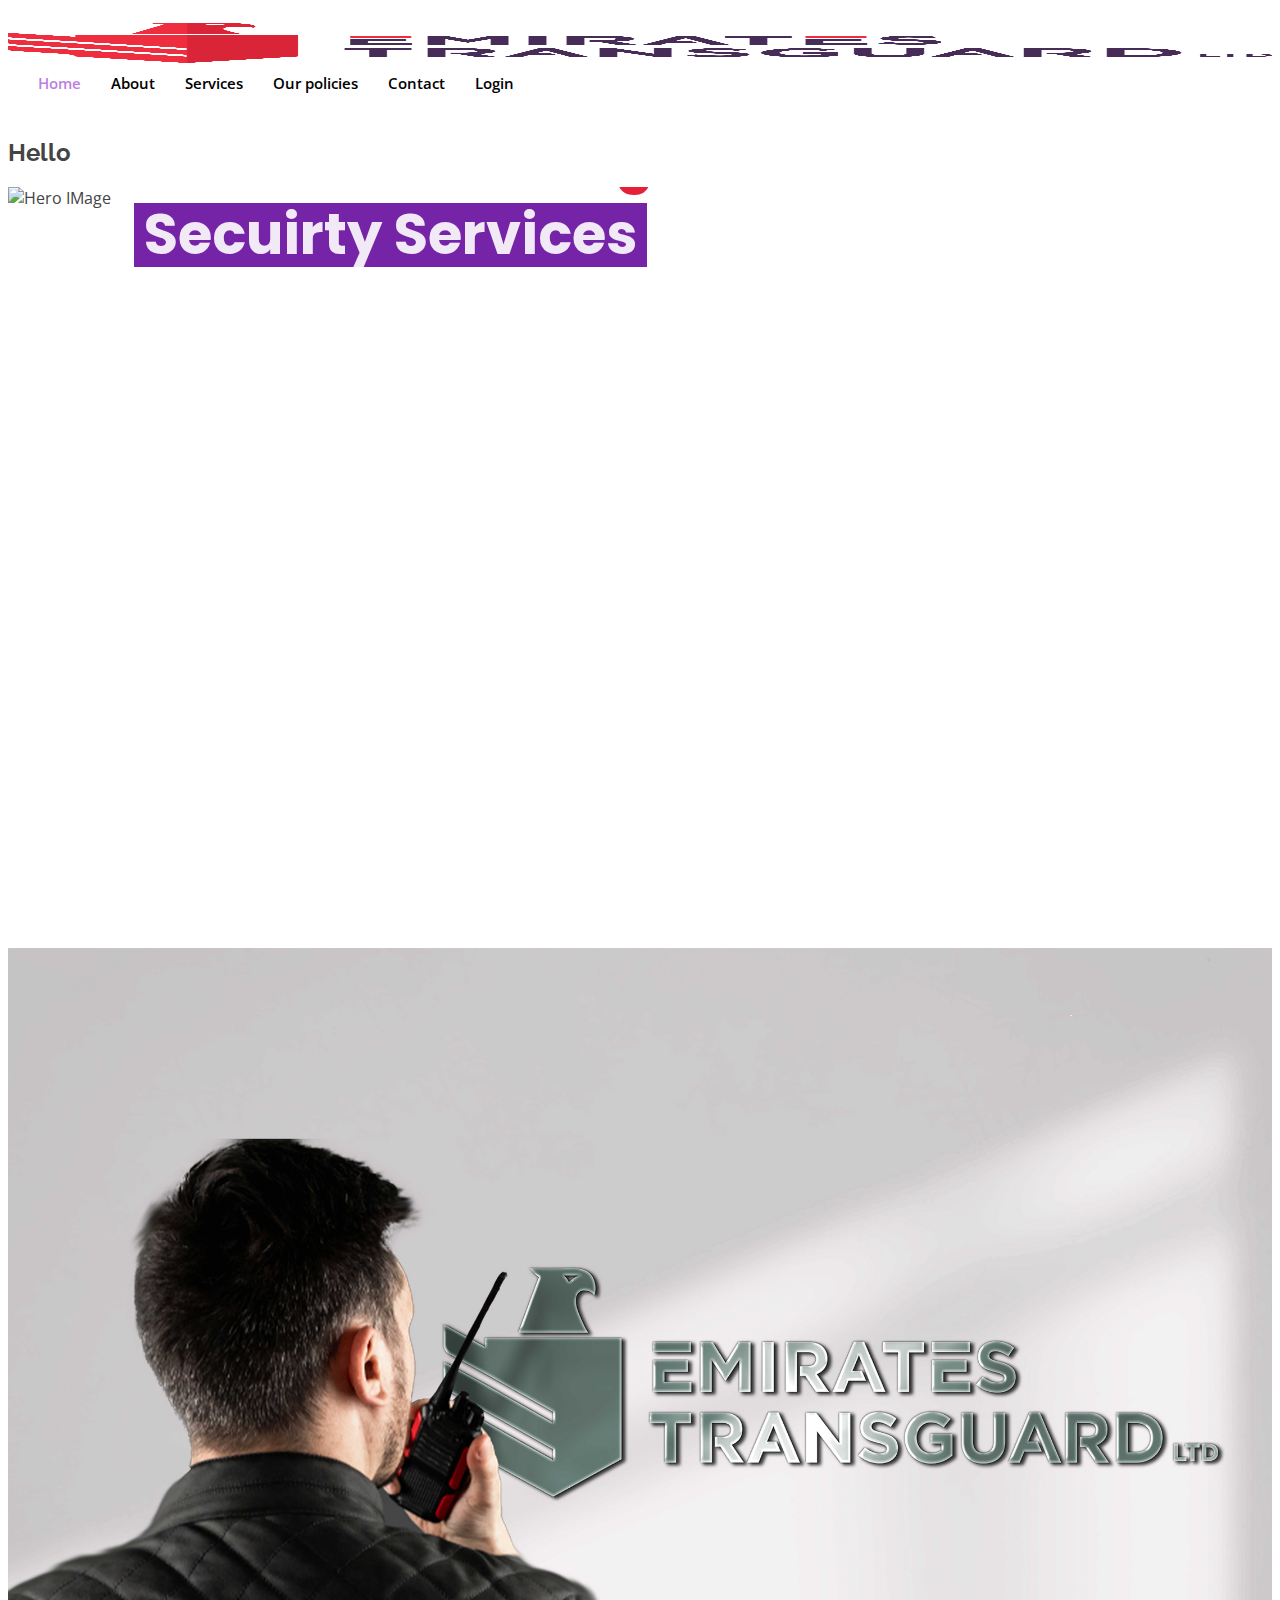
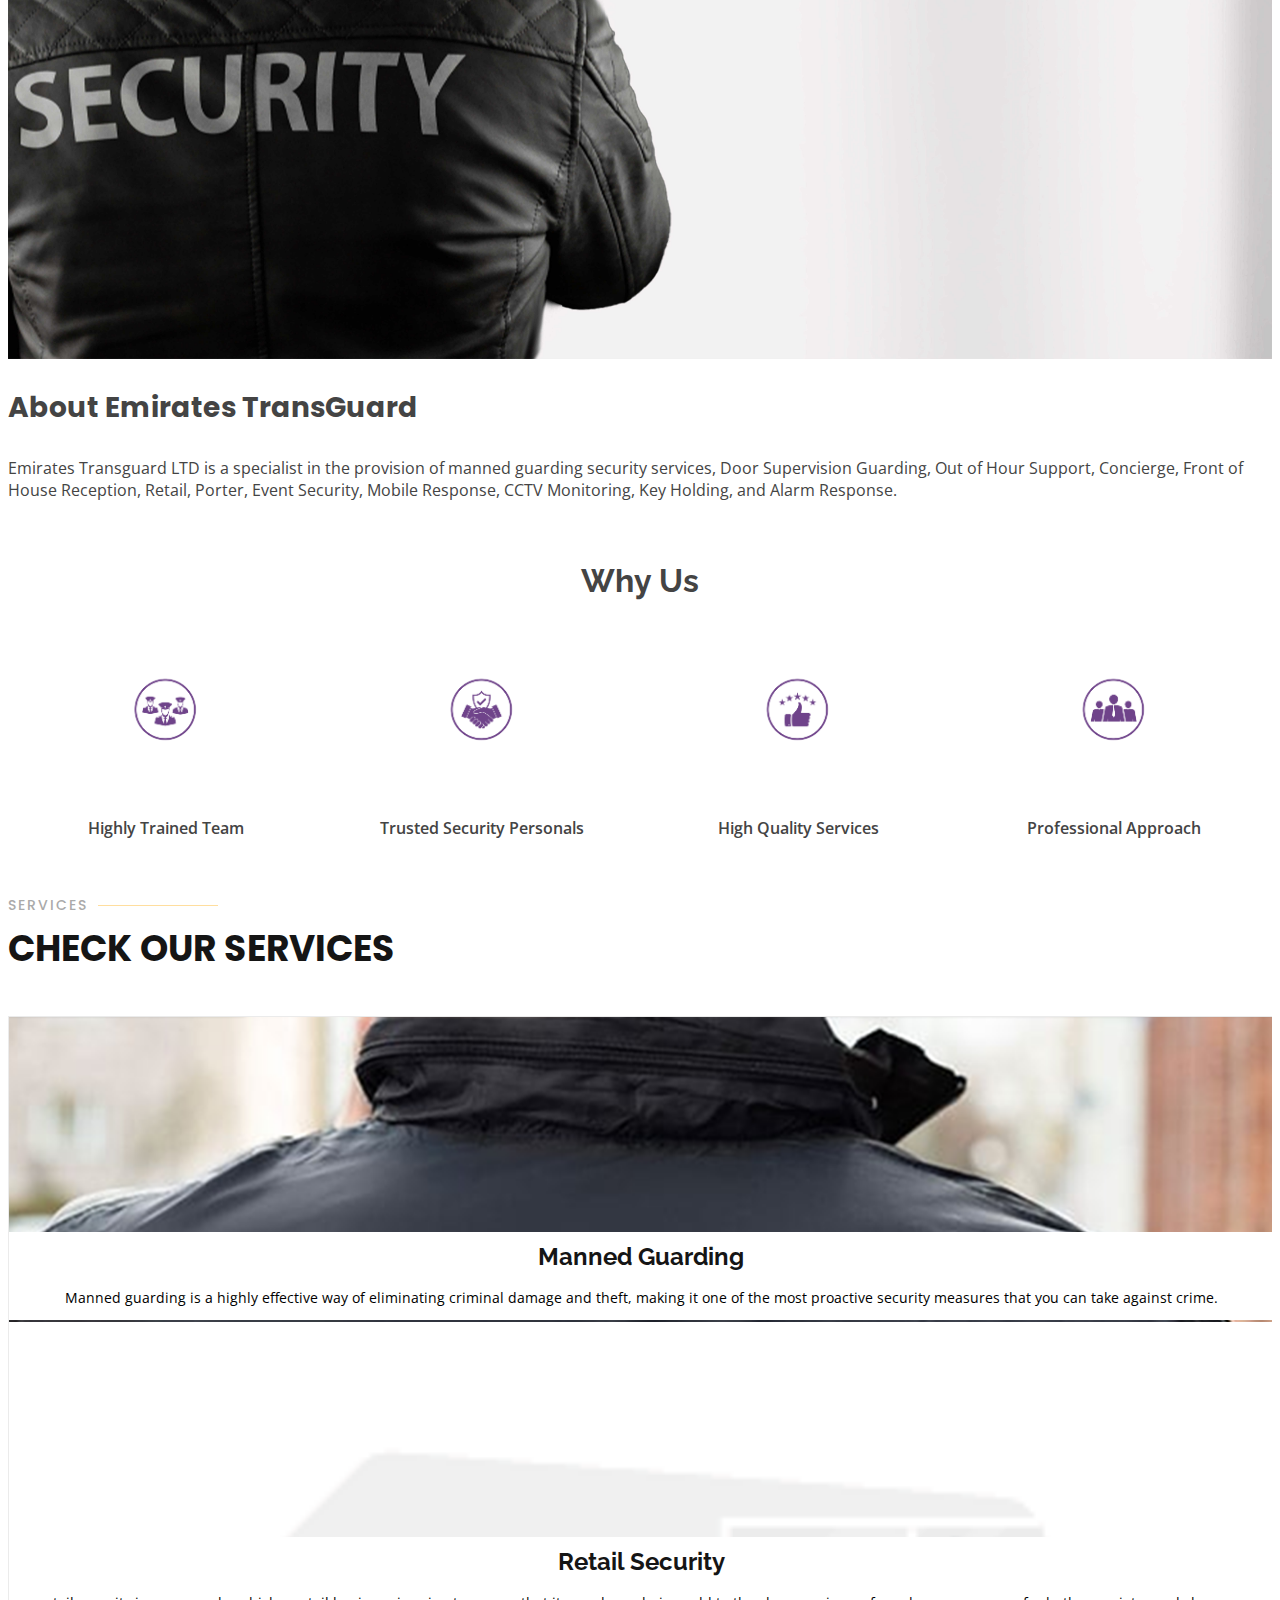
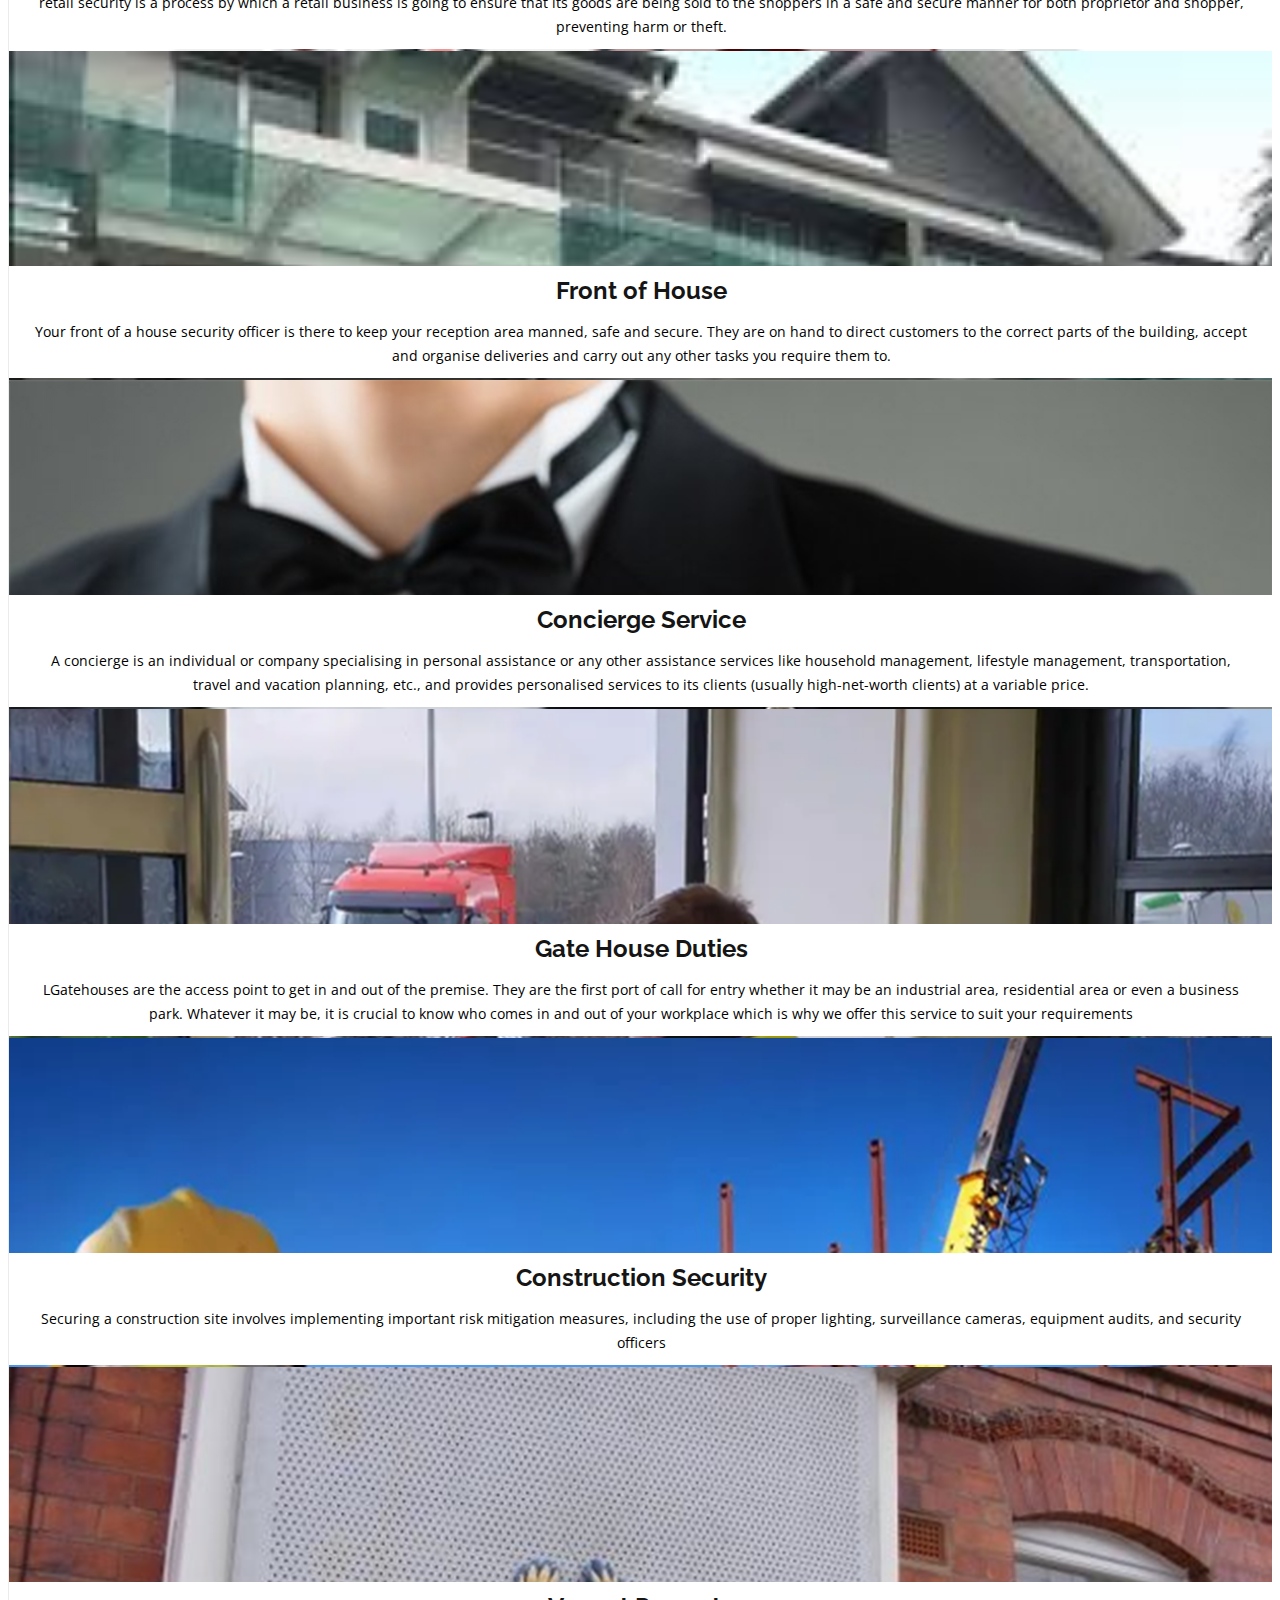
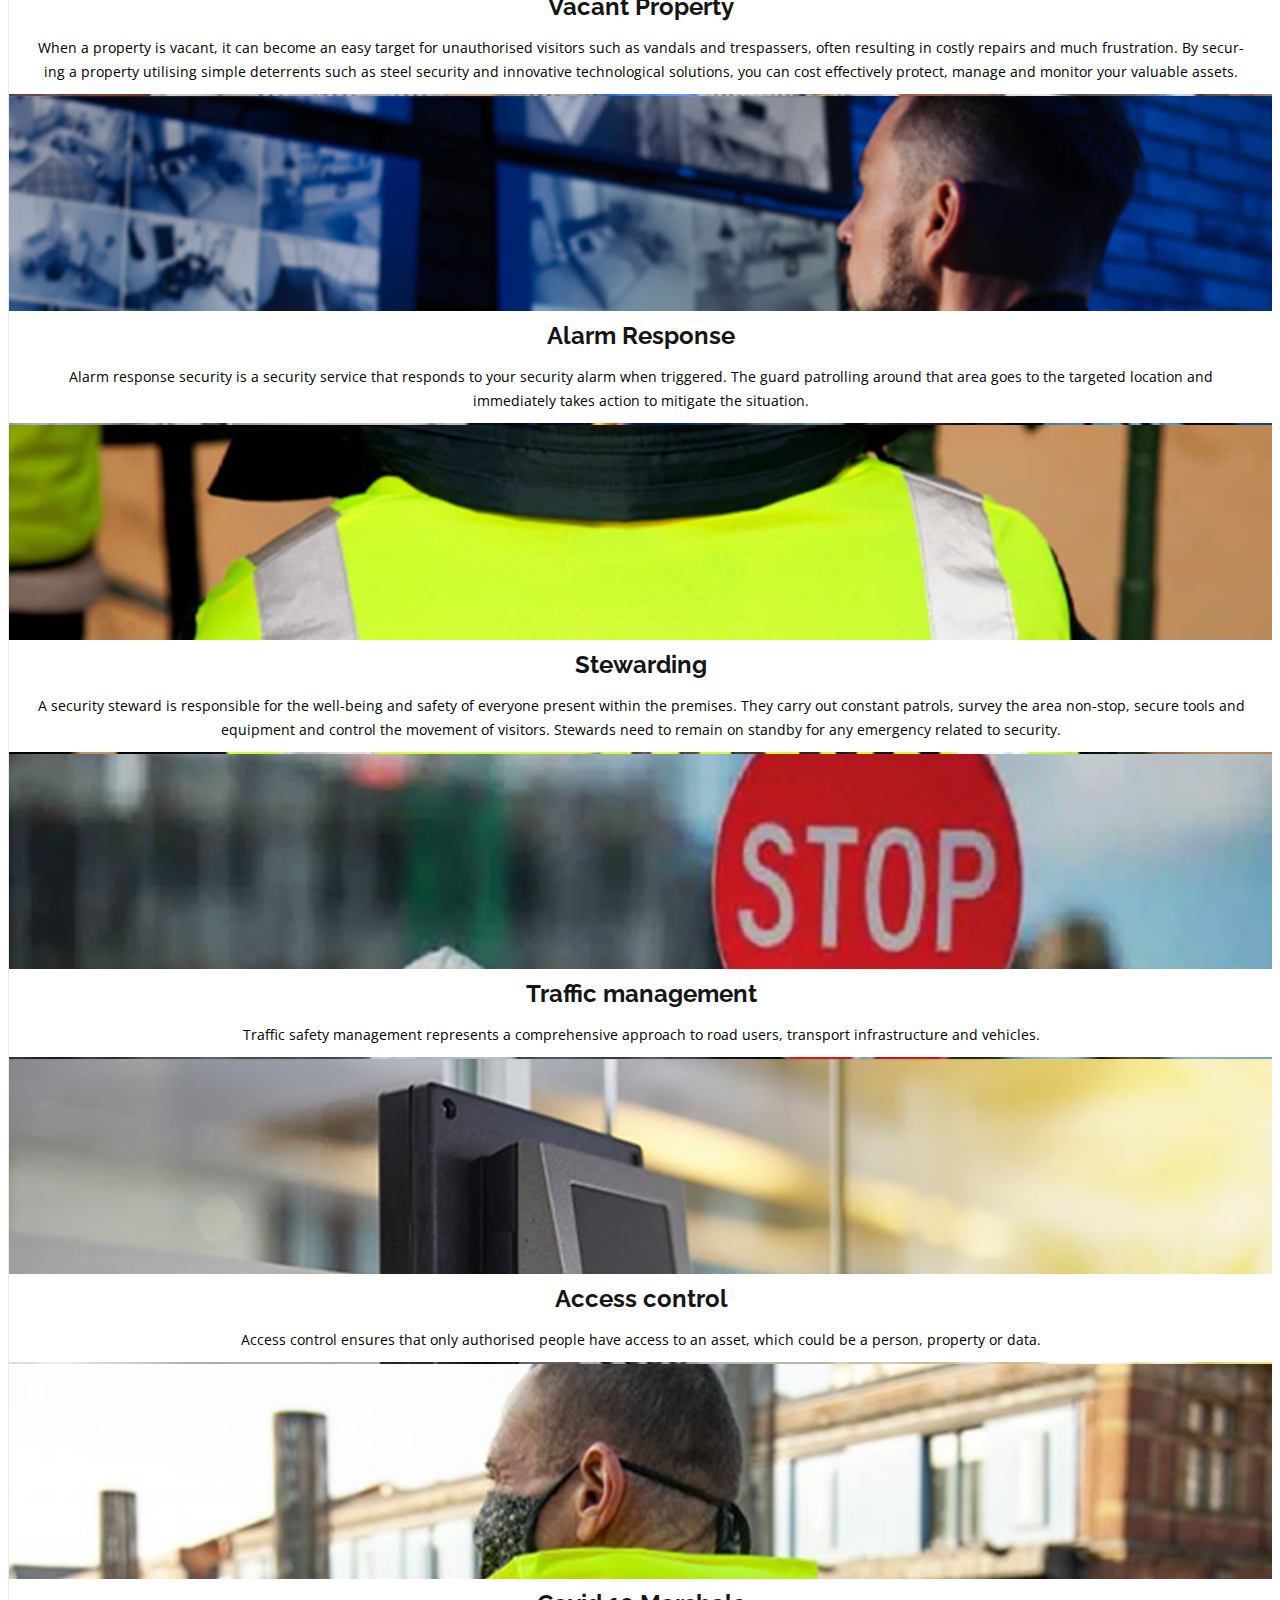
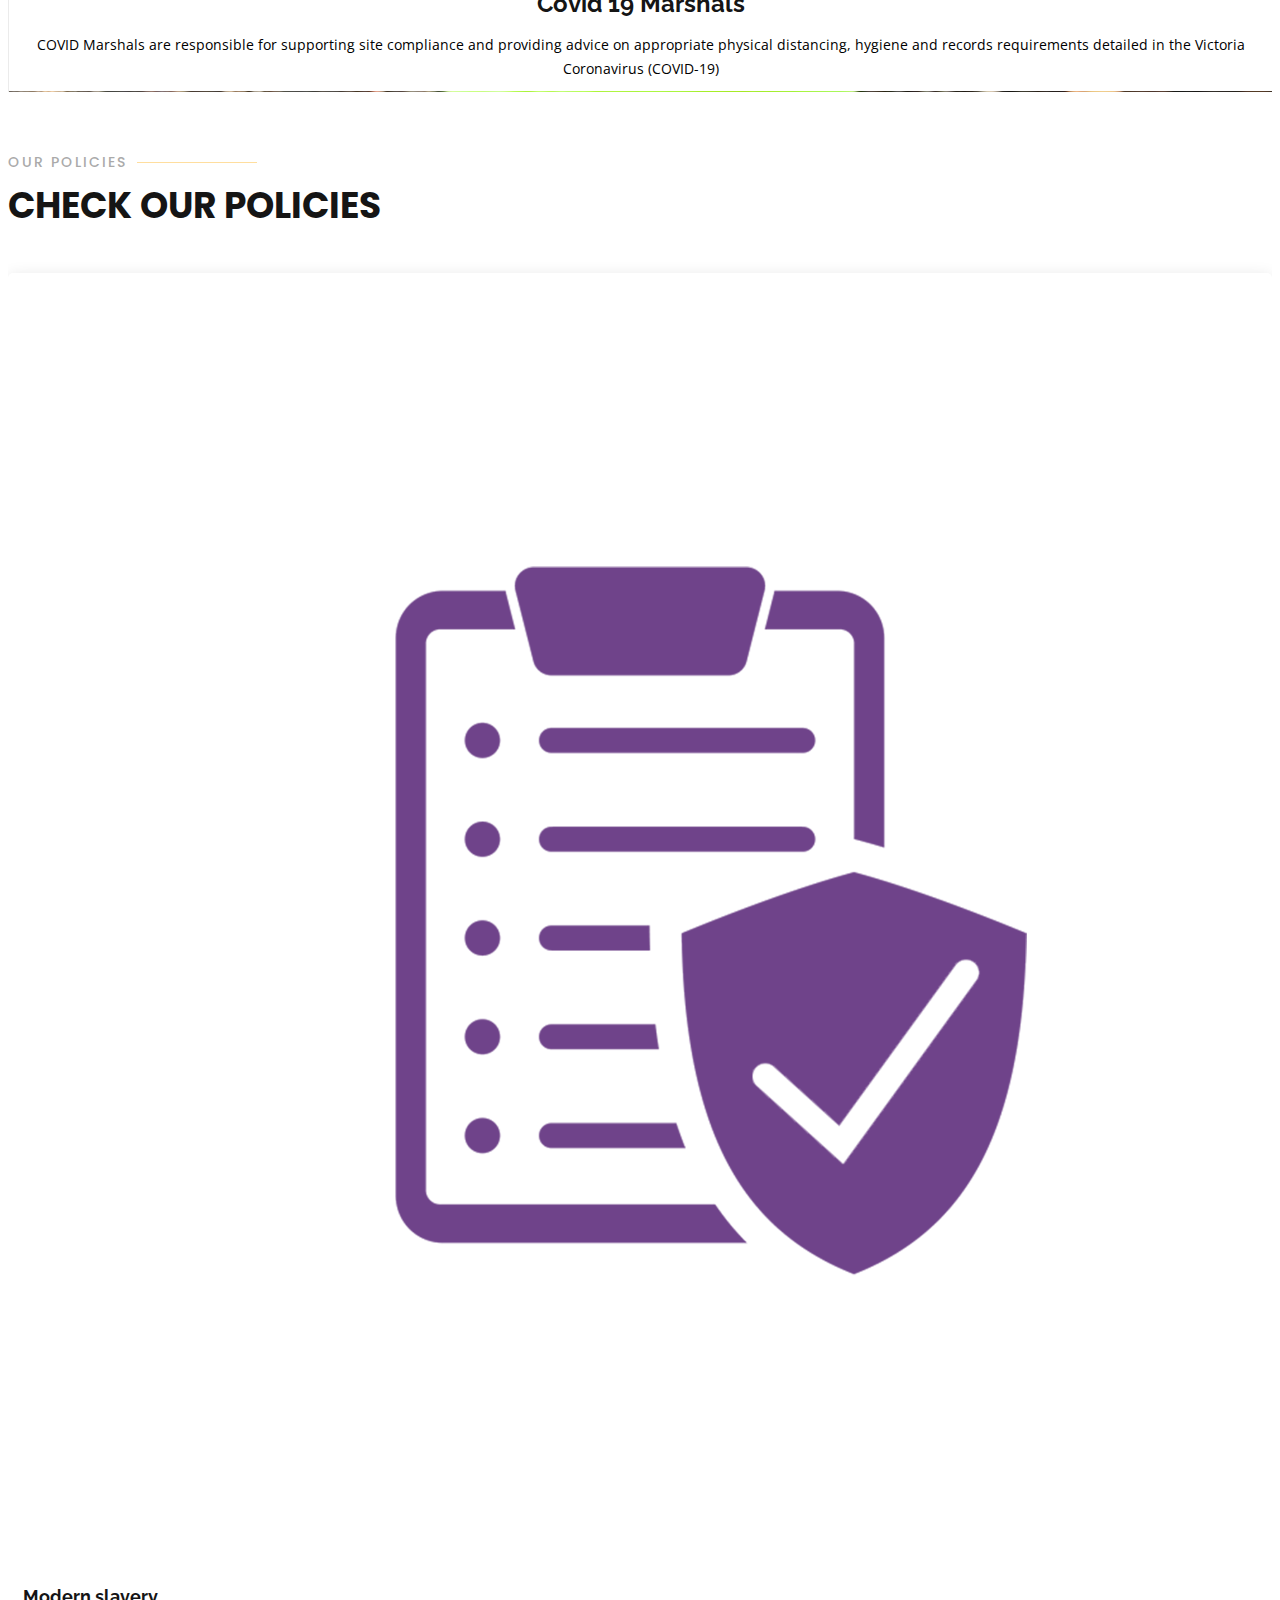
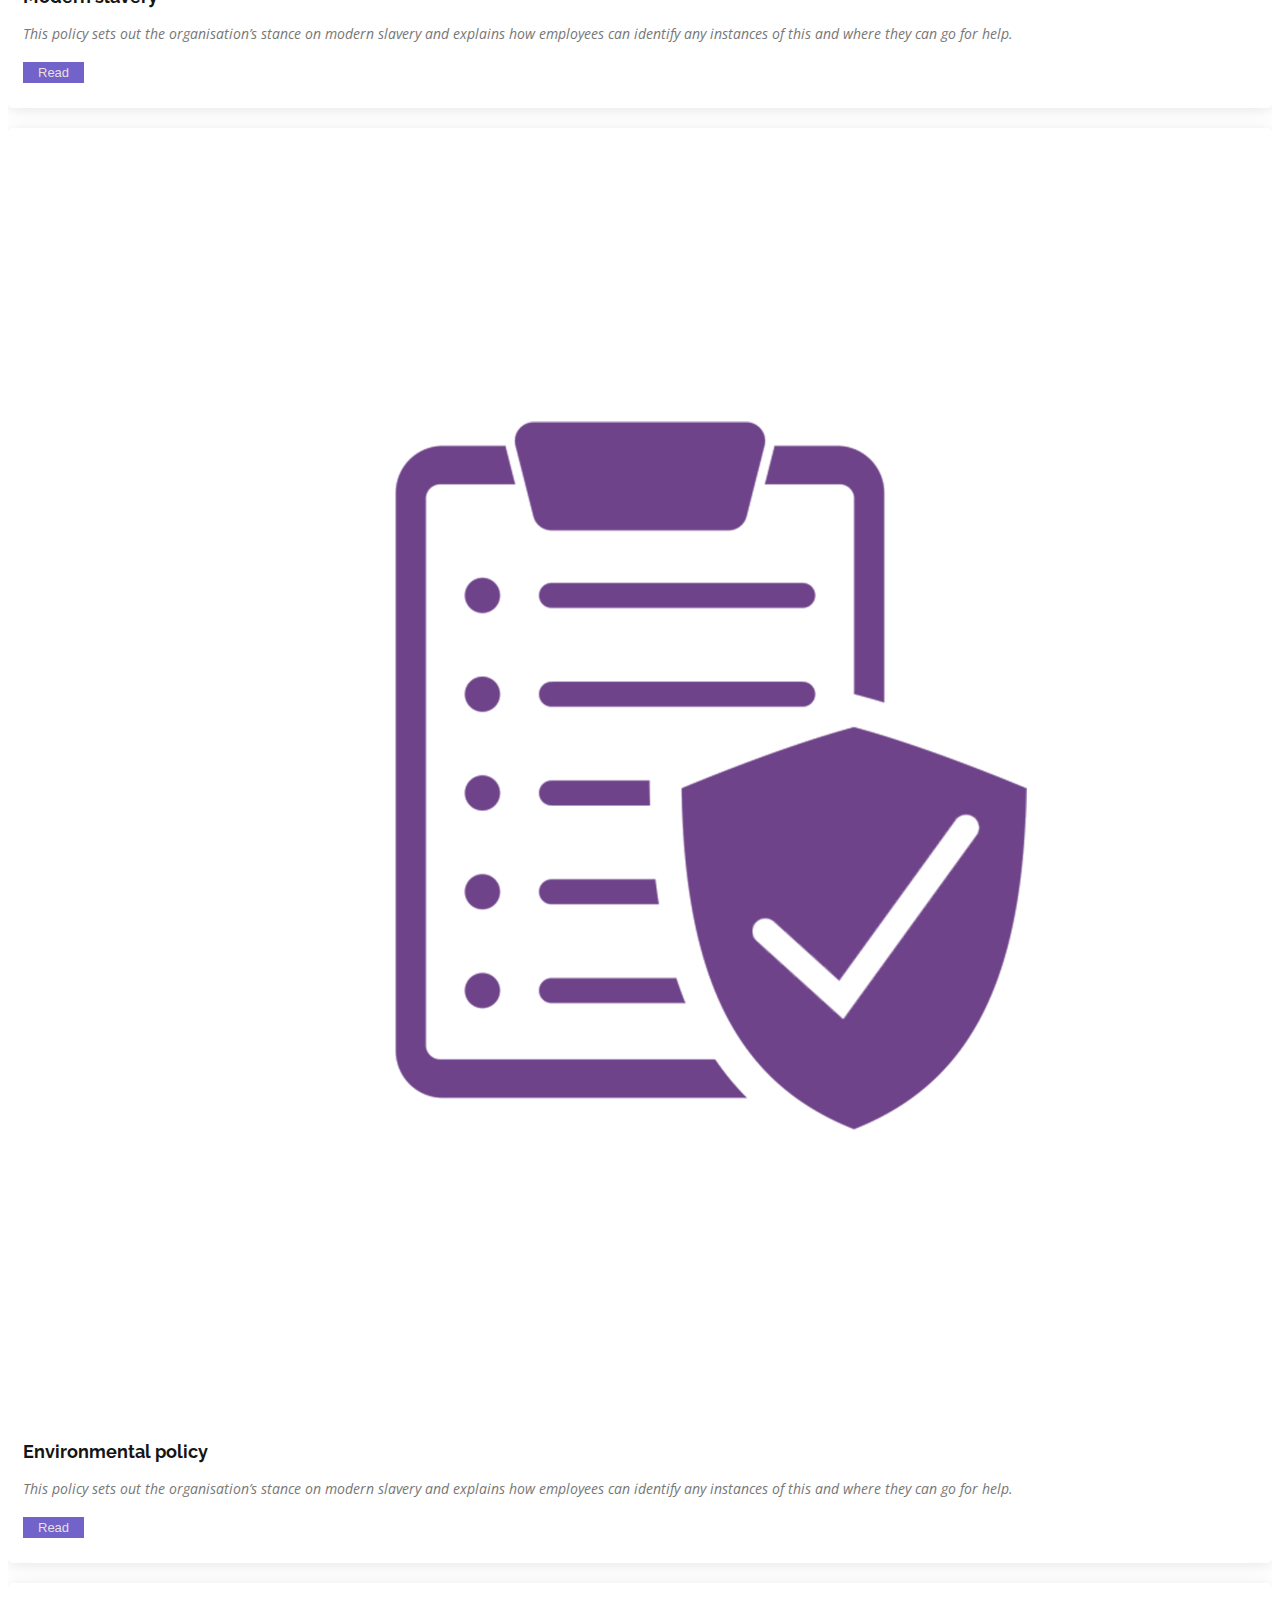
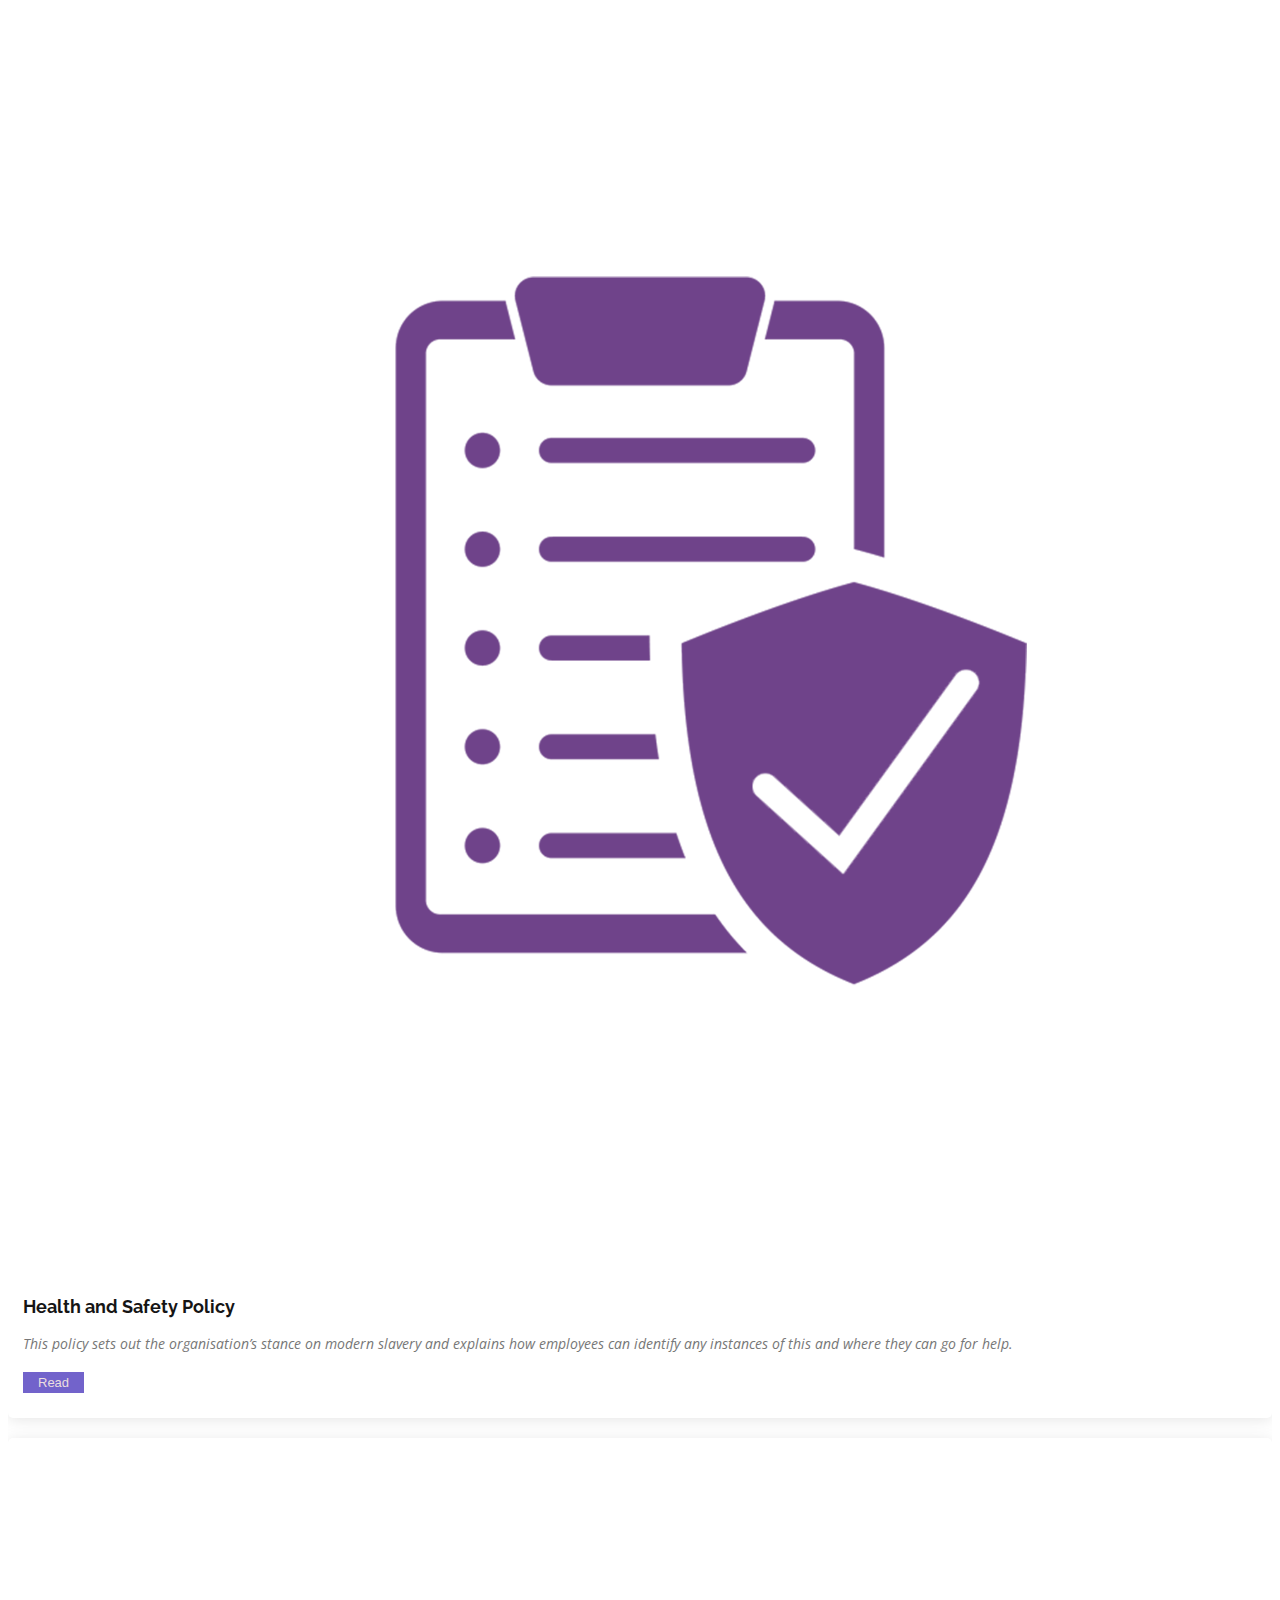
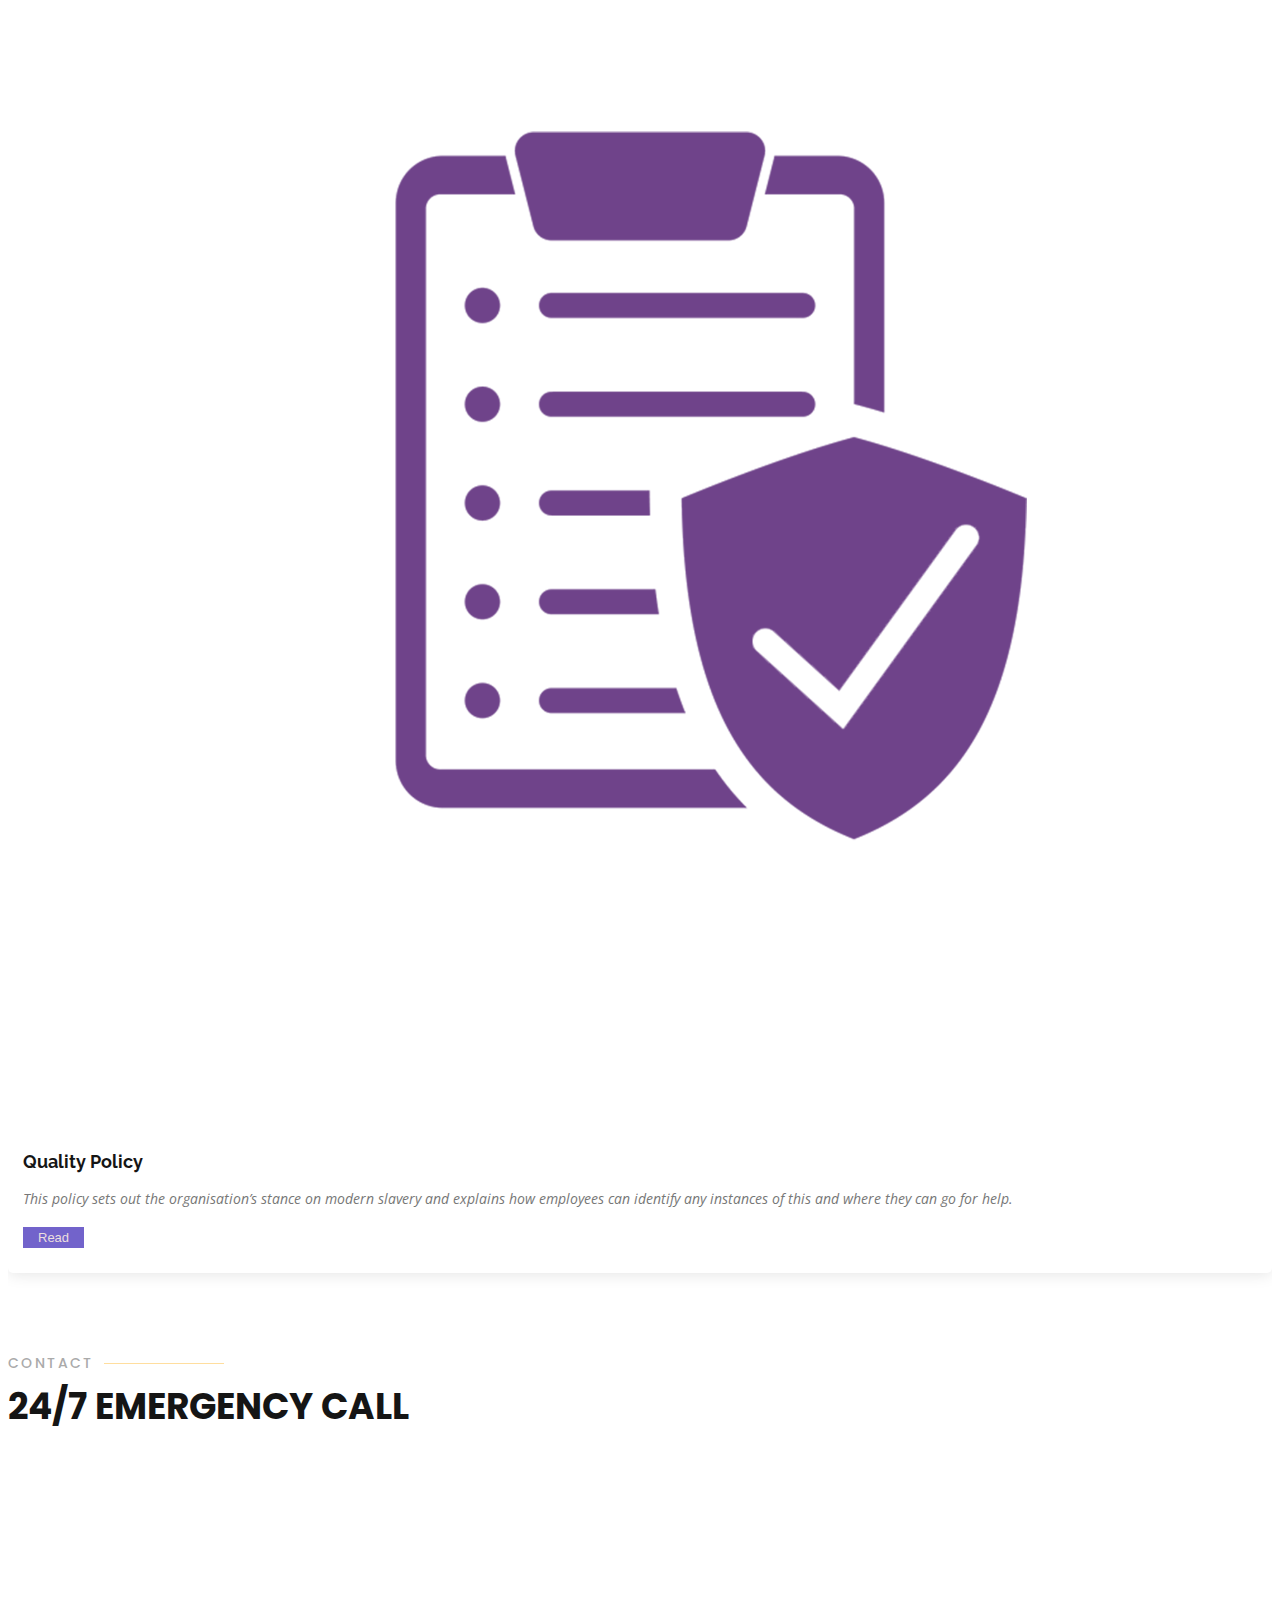
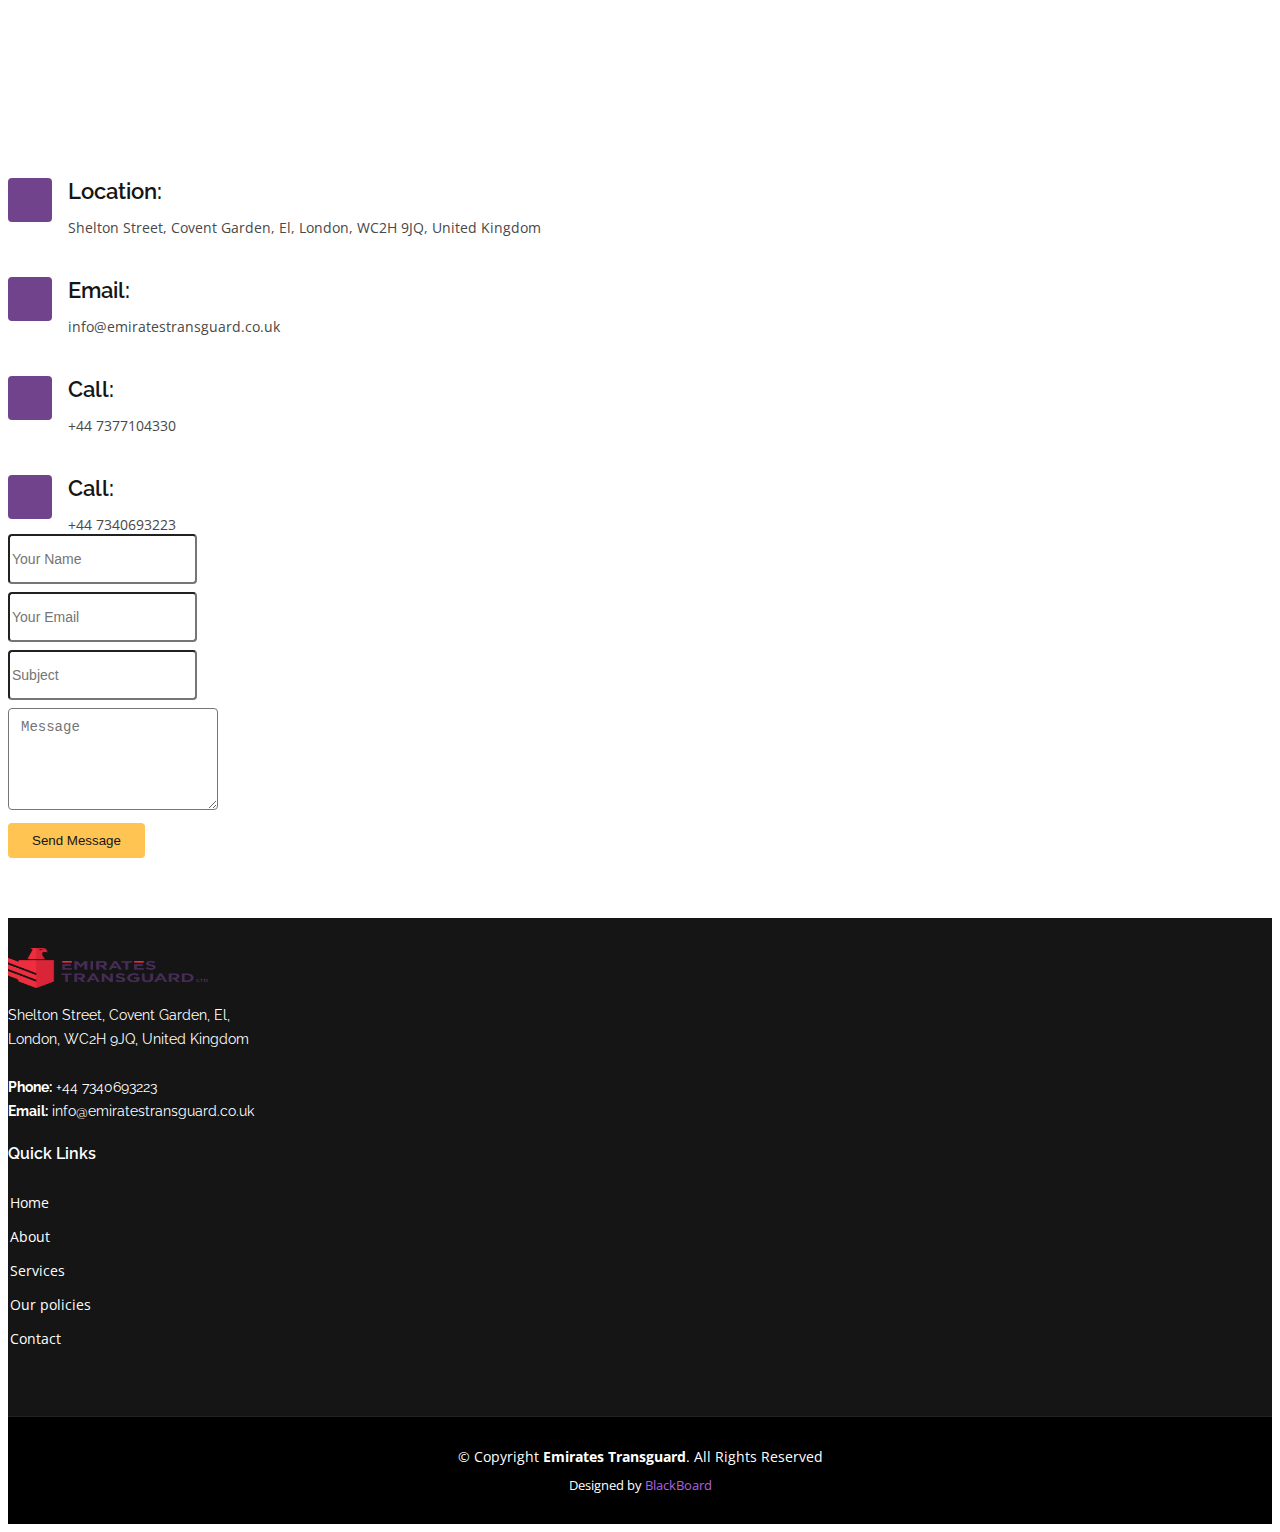
==== commit 1be54f5b: "image updates" ====
--- a/index.html
+++ b/index.html
@@ -78,6 +78,8 @@
   </header><!-- End Header -->
 
   <!-- ======= Hero Section ======= -->
+  <h2 class="helloworld">Hello</h2>
+
   <section id="hero">
     <div class="owl-carousel owl-theme">
       <div class="item">
@@ -88,7 +90,7 @@
         </div>
       </div>
       <div class="item">
-        <img src="./assets/img/Silde_image 2.png" alt="Hero IMage">
+        <img src="./assets/img/Silde_image 2.jpg" alt="Hero IMage">
         <div class="hero-content">
           <h1>Manned Guarding </h1>
           <h2>Secuirty Services</h2>
@@ -106,7 +108,7 @@
 
         <div class="row about-main-container">
           <div class="col-lg-6 order-1 order-lg-2" data-aos="fade-left" data-aos-delay="100">
-            <img src="assets/img/Image_About.png" class="img-fluid" alt="">
+            <img src="assets/img/Image_about.jpg" class="img-fluid" alt="">
           </div>
           <div class="col-lg-6 pt-4 pt-lg-0 order-2 order-lg-1 content">
             <h3>About Emirates TransGuard</h3>
--- a/assets/css/style.css
+++ b/assets/css/style.css
@@ -238,9 +238,6 @@
   color: rgba(177, 104, 222, 0.86);
 }
 
-.nav-item-scrolled{
-  color: #fff;
-}
 
 .navbar .dropdown ul {
   display: block;
@@ -307,7 +304,7 @@
   color: #fff;
   font-size: 28px;
   cursor: pointer;
-  display: none;
+  /* display: none; */
   line-height: 0;
   transition: 0.5s;
 }
@@ -1687,8 +1684,114 @@
   }
 }   
 
-
-
+@media (max-width: 360px) {
+  
+  #hero h1 {
+    font-size: 14px;
+  }
+  
+  #hero h2 {
+    font-size: 14px;
+    padding: 5px 10px;
+  }
+}
+
+@media (max-width: 480px) {
+  
+  #hero h1 {
+    font-size: 18px;
+  }
+  
+  #hero h2 {
+    font-size: 18px;
+  }
+  
+  .about .content h3 {
+    font-size: 20px !important;
+  }
+}
+
+@media (max-width: 540px) {
+
+  #hero h1 {
+    font-size: 22px;
+  }
+
+  #hero h2 {
+    font-size: 22px;
+  }
+}
+
+
+@media all and (max-width: 640px){
+  #header .logo a,
+  #footer .logo a{
+    width: 100px;
+  }
+  .feature-content-image-container{
+    width: 100%;
+  }
+  
+  .feature-content {
+    flex-direction: column;
+  }
+  .feature-content-container {
+    width: 100%;
+  }
+}
+
+@media (max-width: 667px) {
+  .counts .image img {
+    max-width: 100%;
+  }
+}
+
+@media (max-width: 768px) {
+  #hero {
+    height: auto;
+    margin-top: 50px;
+  }
+
+  #hero h1 {
+    font-size: 28px;
+    line-height: 36px;
+  }
+
+  #hero h2 {
+    font-size: 28px;
+    padding: 10px;
+    line-height: 24px;
+  }
+
+  .feature-content-image-container{
+    width: 100%;
+  }
+}
+
+@media screen and (max-width: 768px) {
+  [data-aos-delay] {
+    transition-delay: 0 !important;
+  }
+}
+
+@media (max-width: 991px) {
+  .counts .image {
+    text-align: center;
+  }
+  
+  .counts .image img {
+    max-width: 80%;
+  }
+  
+  .mobile-nav-toggle {
+    display: block;
+    background-color: black;
+  }
+  
+  .navbar ul {
+    display: none;
+  }
+}
 @media (min-width: 1024px) {
   #hero {
     background-attachment: fixed;
@@ -1700,114 +1803,4 @@
   #hero h2{
     font-size: 35px;
   }
-}
-
-
-@media (max-width: 768px) {
-  #hero {
-    height: auto;
-    margin-top: 50px;
-  }
-
-  #hero h1 {
-    font-size: 28px;
-    line-height: 36px;
-  }
-
-  #hero h2 {
-    font-size: 28px;
-    padding: 10px;
-    line-height: 24px;
-  }
-
-  .feature-content-image-container{
-    width: 100%;
-  }
-}
-
-@media all and (max-width: 640px){
-  #header .logo a,
-  #footer .logo a{
-    width: 100px;
-  }
-  .feature-content-image-container{
-    width: 100%;
-  }
-  
-  .feature-content {
-    flex-direction: column;
-  }
-  .feature-content-container {
-    width: 100%;
-  }
-}
-
-@media (max-width: 540px) {
-
-  #hero h1 {
-    font-size: 22px;
-  }
-
-  #hero h2 {
-    font-size: 22px;
-  }
-}
-
-
-@media (max-width: 480px) {
-
-  #hero h1 {
-    font-size: 18px;
-  }
-
-  #hero h2 {
-    font-size: 18px;
-  }
-
-  .about .content h3 {
-    font-size: 20px !important;
-  }
-}
-
-@media (max-width: 360px) {
-
-  #hero h1 {
-    font-size: 14px;
-  }
-
-  #hero h2 {
-    font-size: 14px;
-    padding: 5px 10px;
-  }
-}
-
-@media (max-width: 991px) {
-  .counts .image {
-    text-align: center;
-  }
-
-  .counts .image img {
-    max-width: 80%;
-  }
-
-  .mobile-nav-toggle {
-    display: block;
-    background-color: black;
-  }
-
-  .navbar ul {
-    display: none;
-  }
-}
-
-@media (max-width: 667px) {
-  .counts .image img {
-    max-width: 100%;
-  }
-}
-
-@media screen and (max-width: 768px) {
-  [data-aos-delay] {
-    transition-delay: 0 !important;
-  }
 }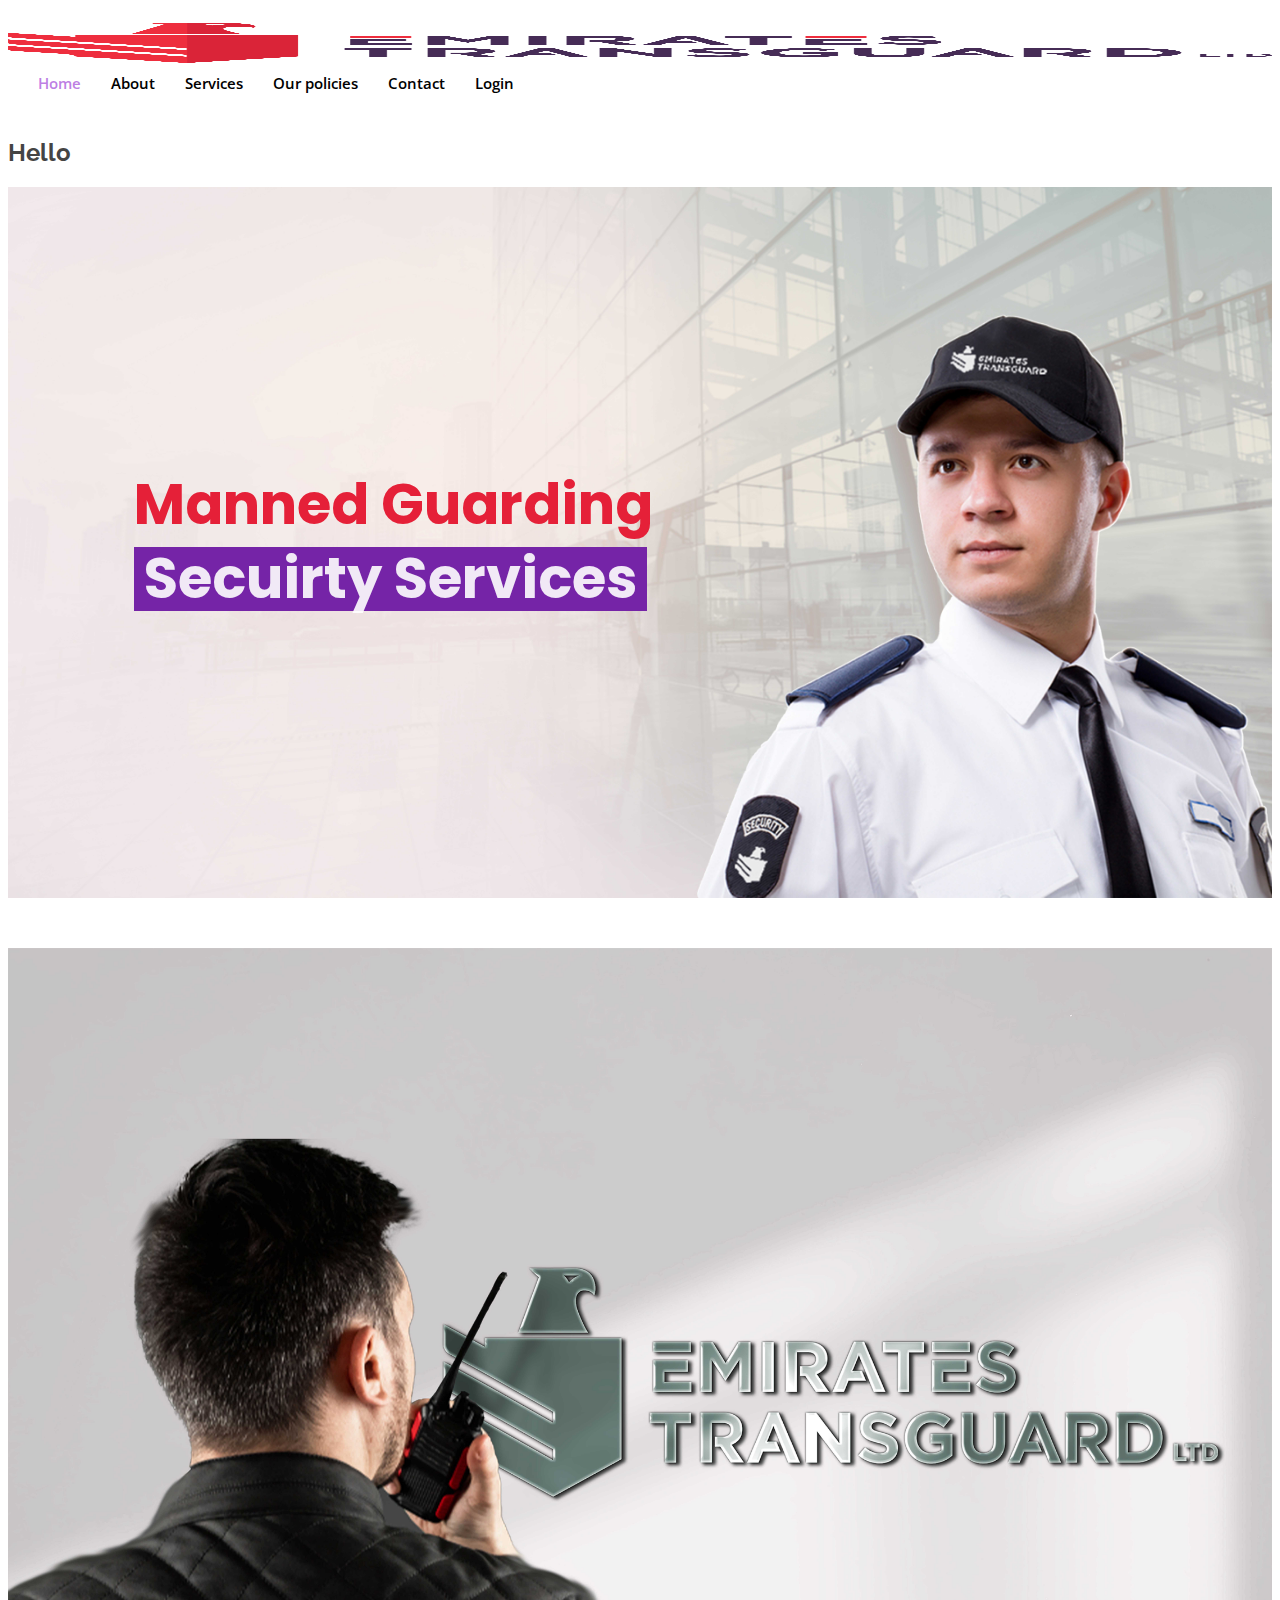
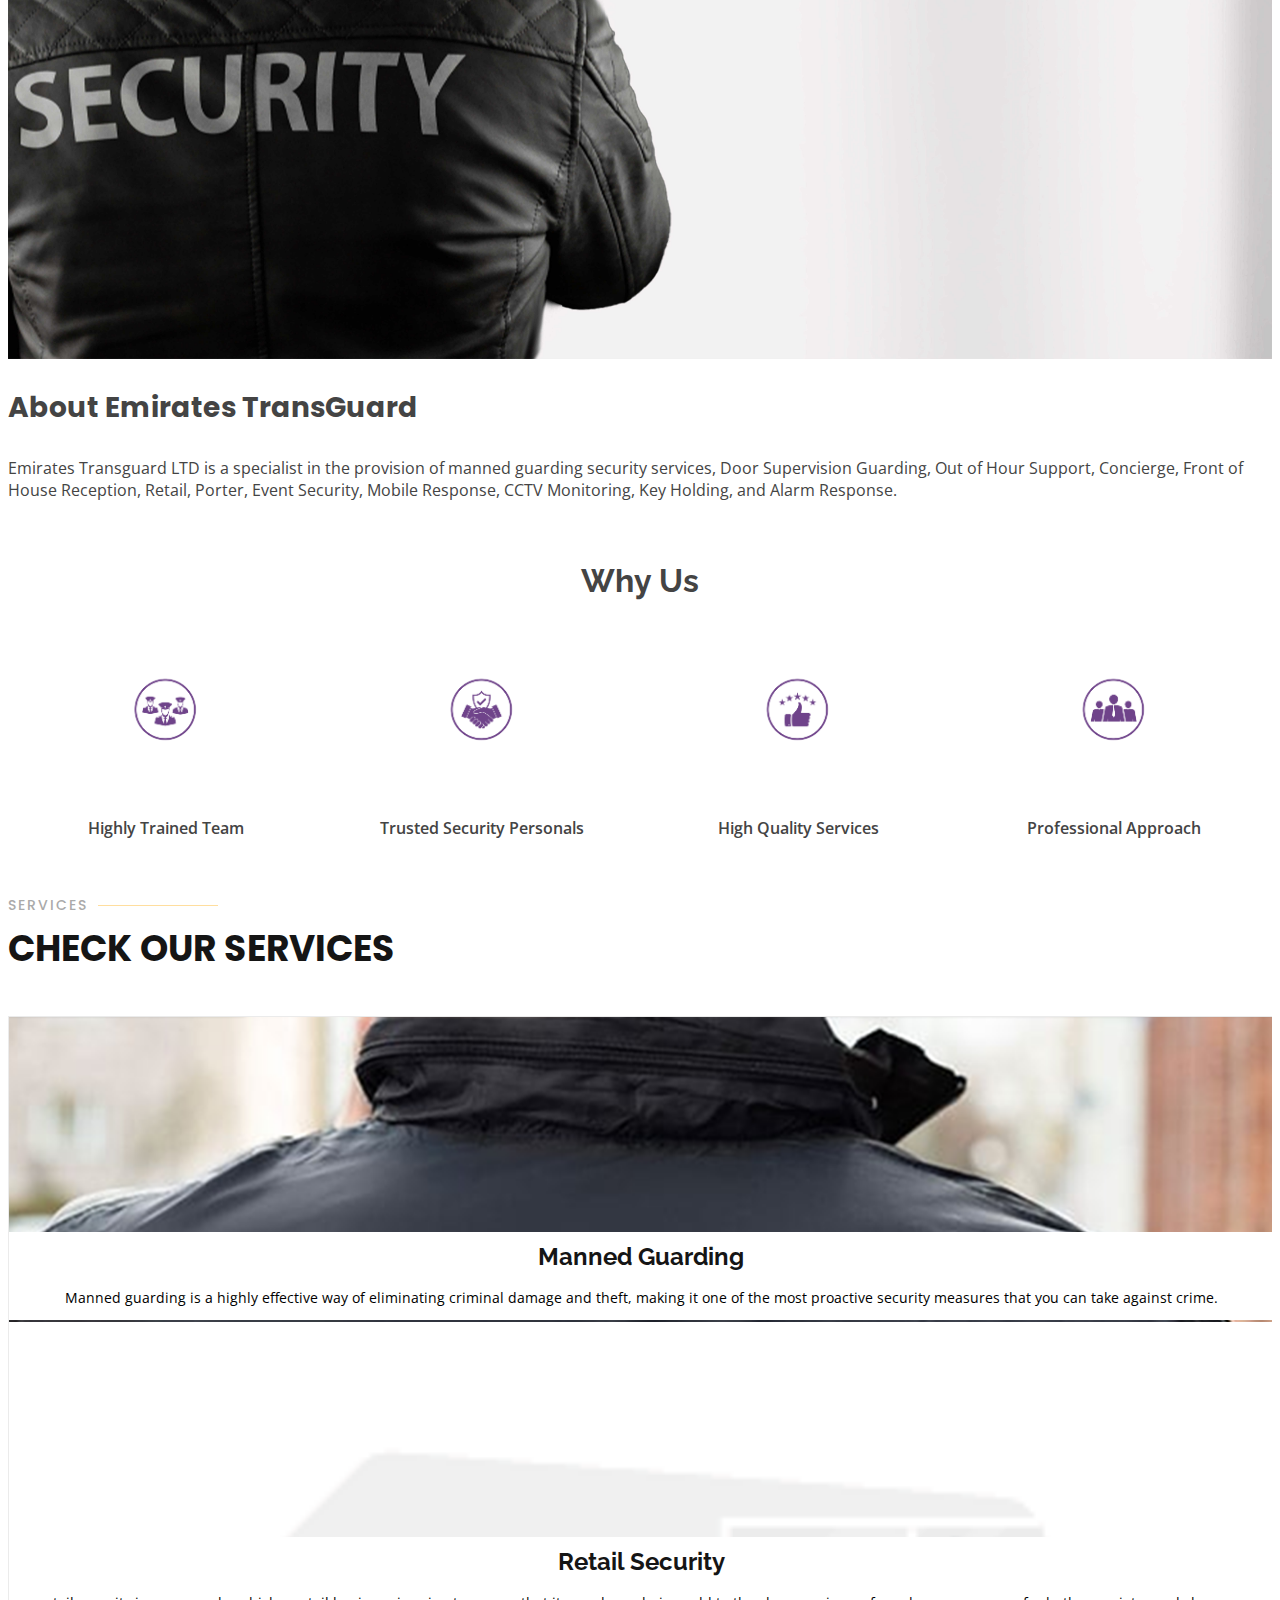
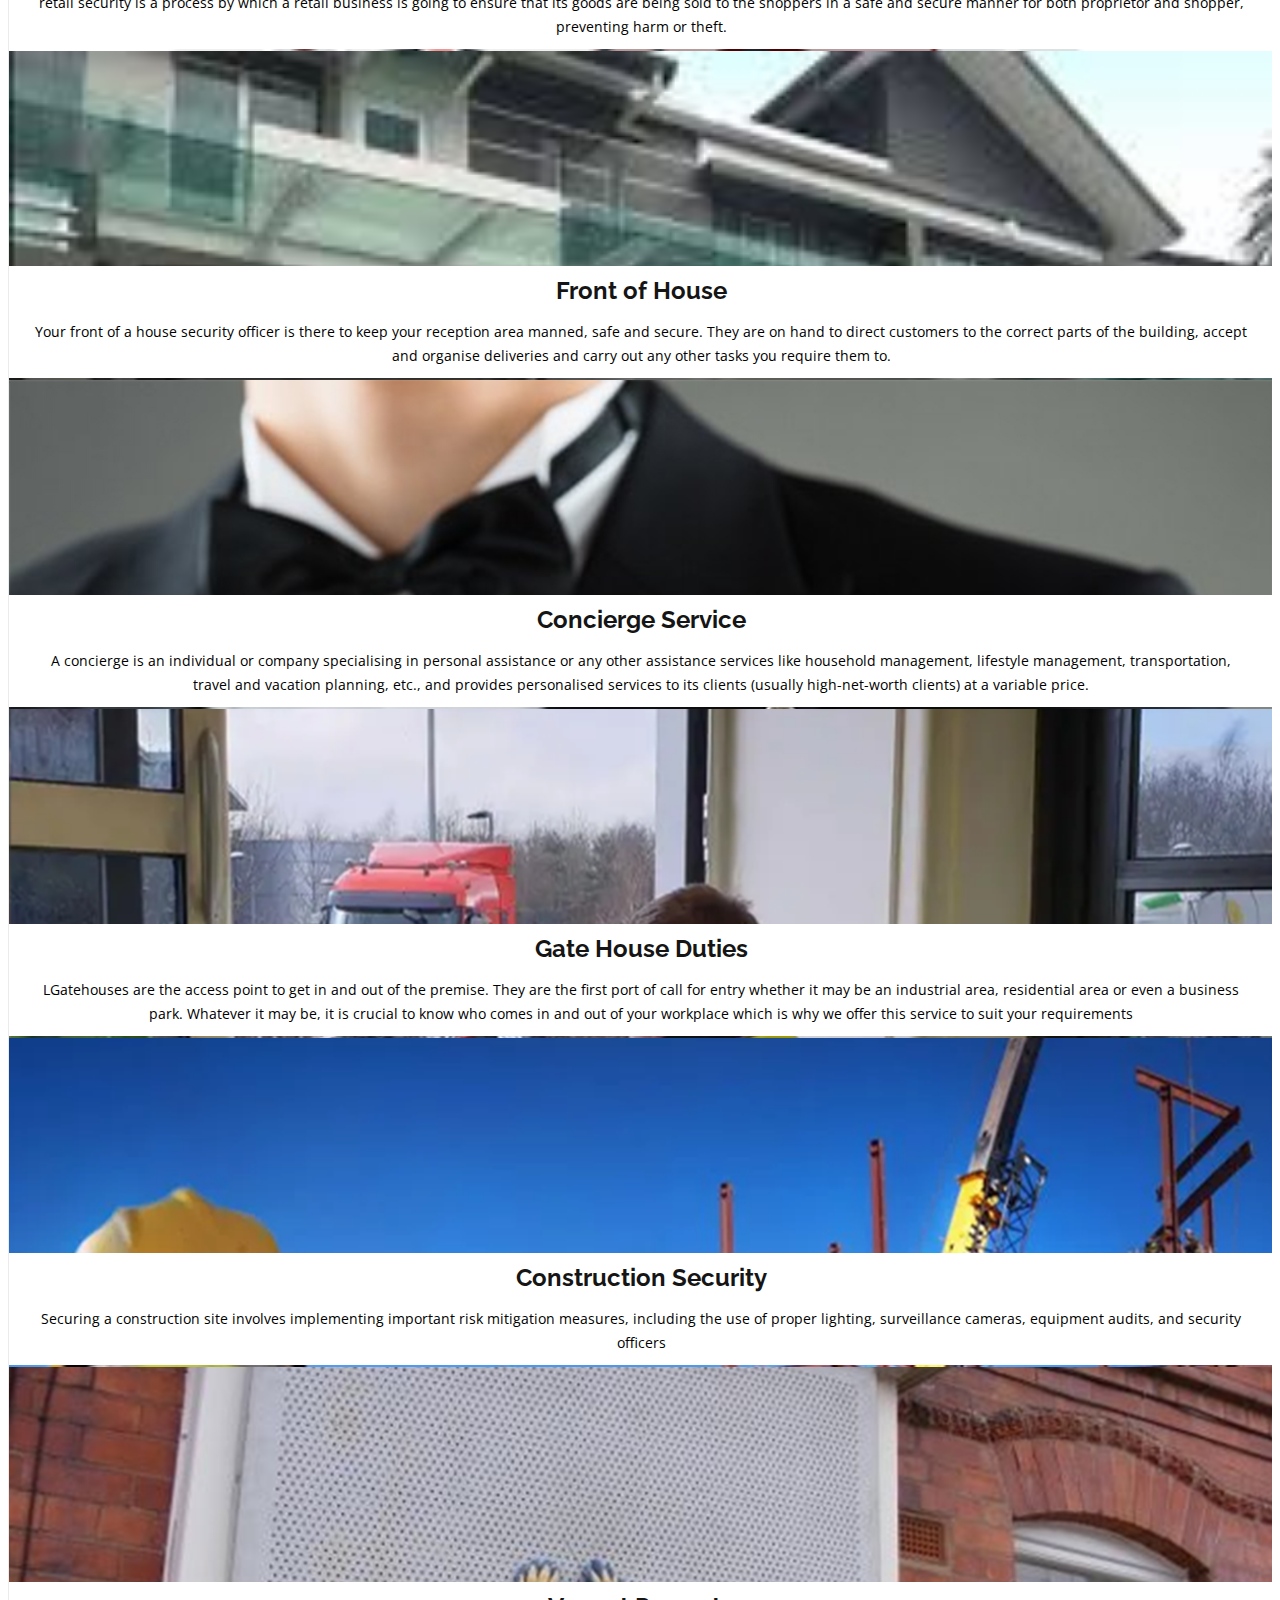
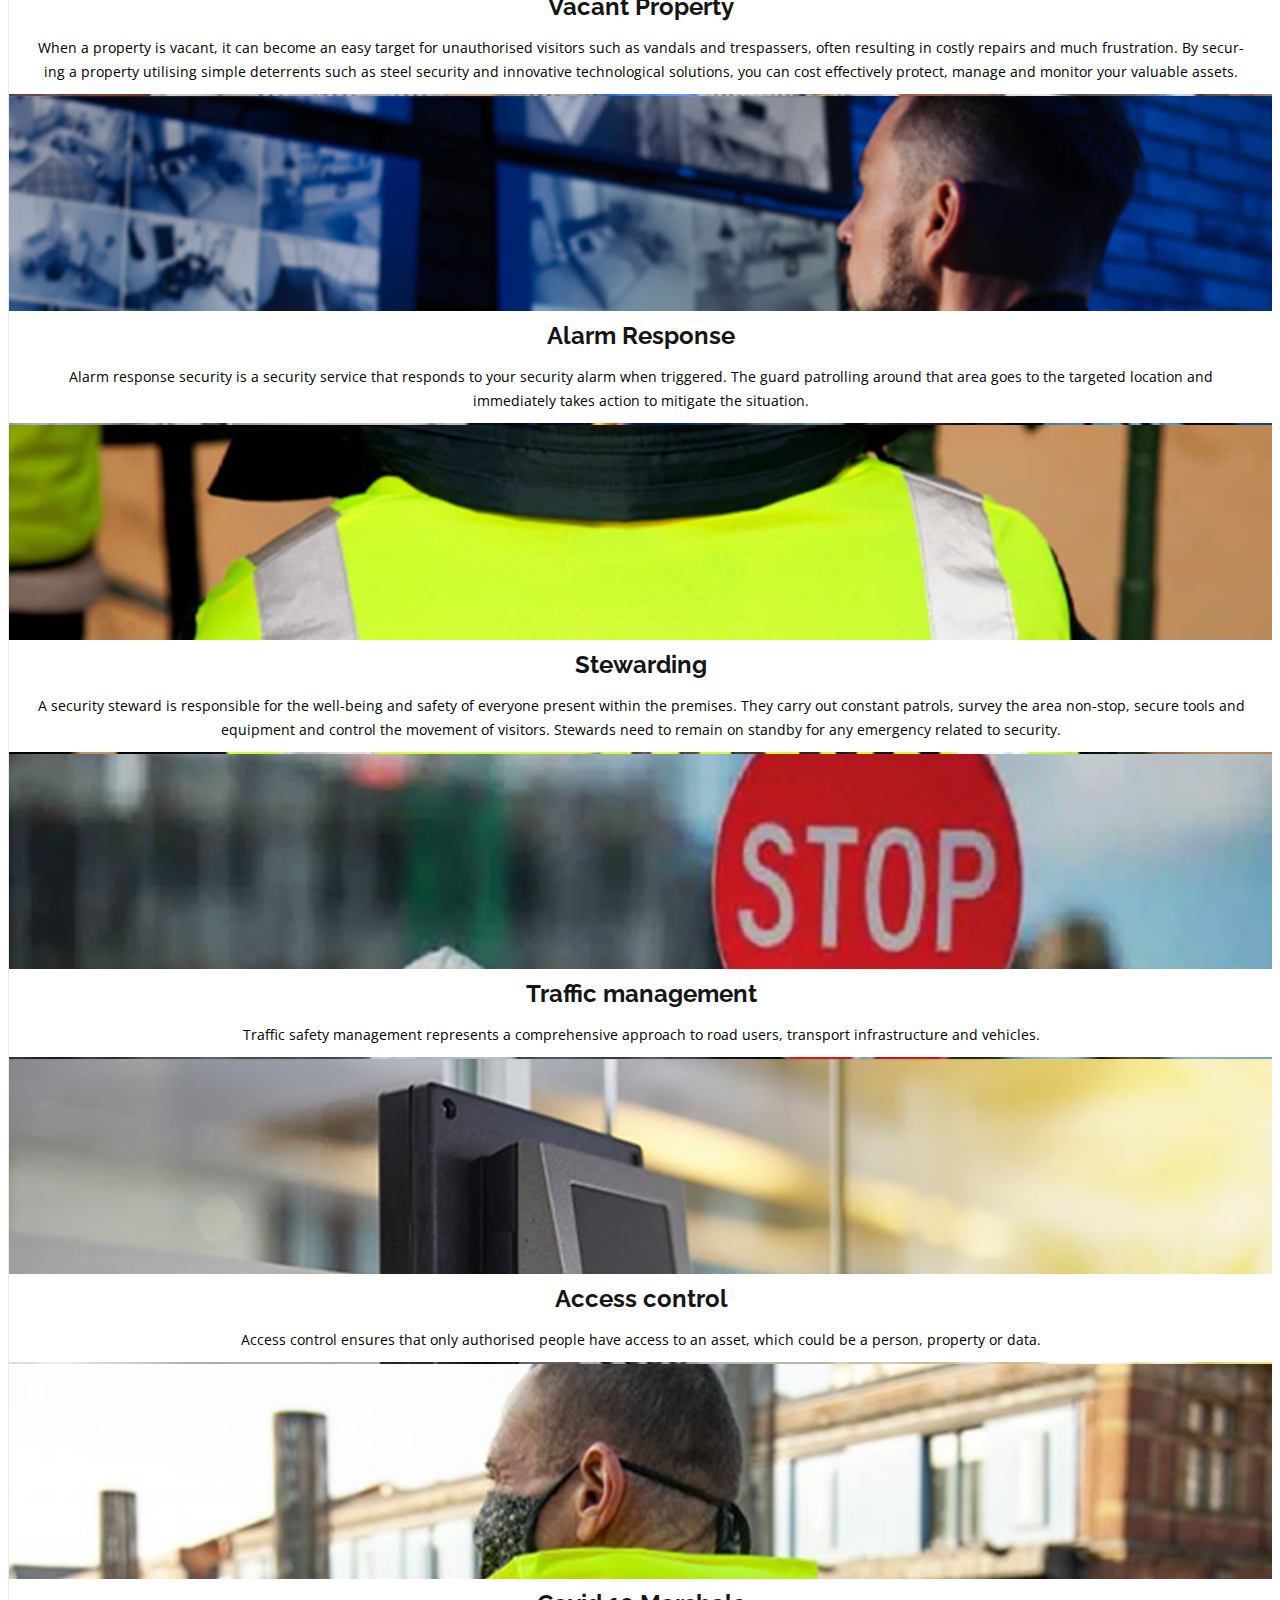
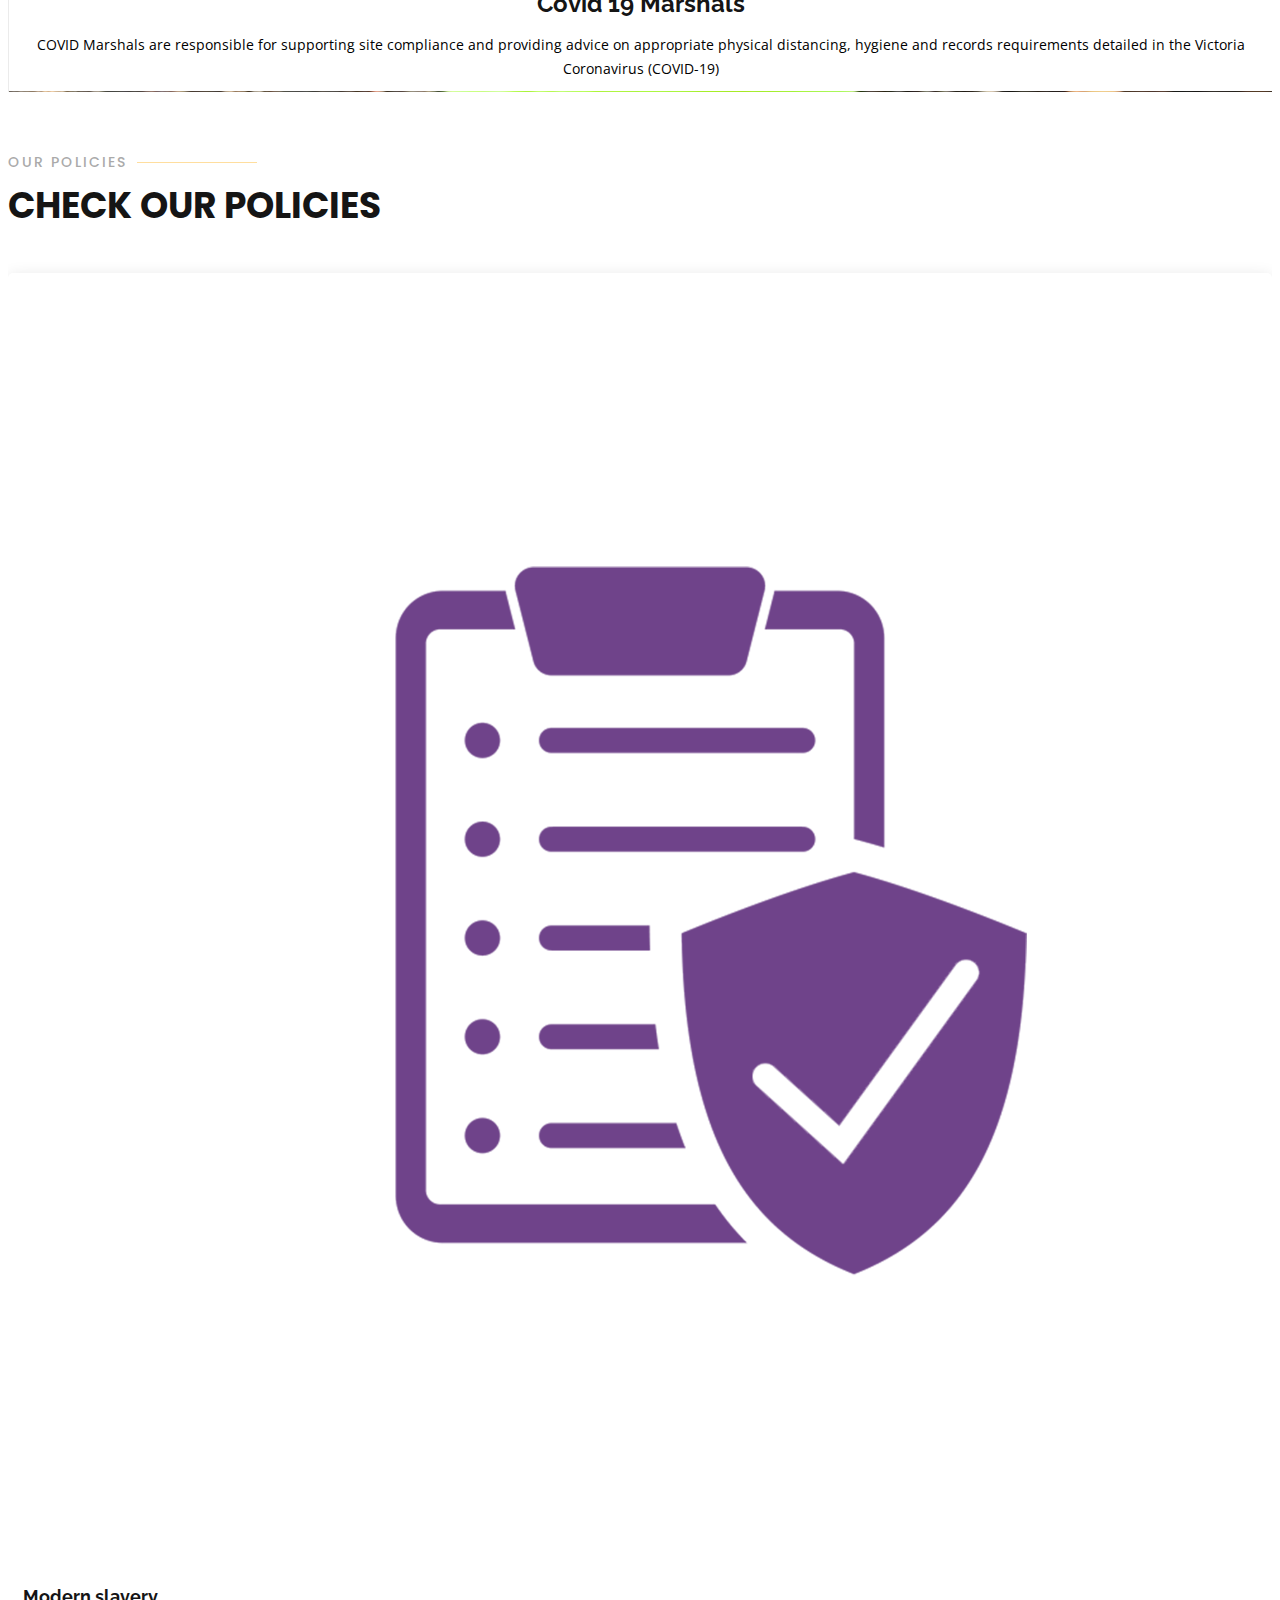
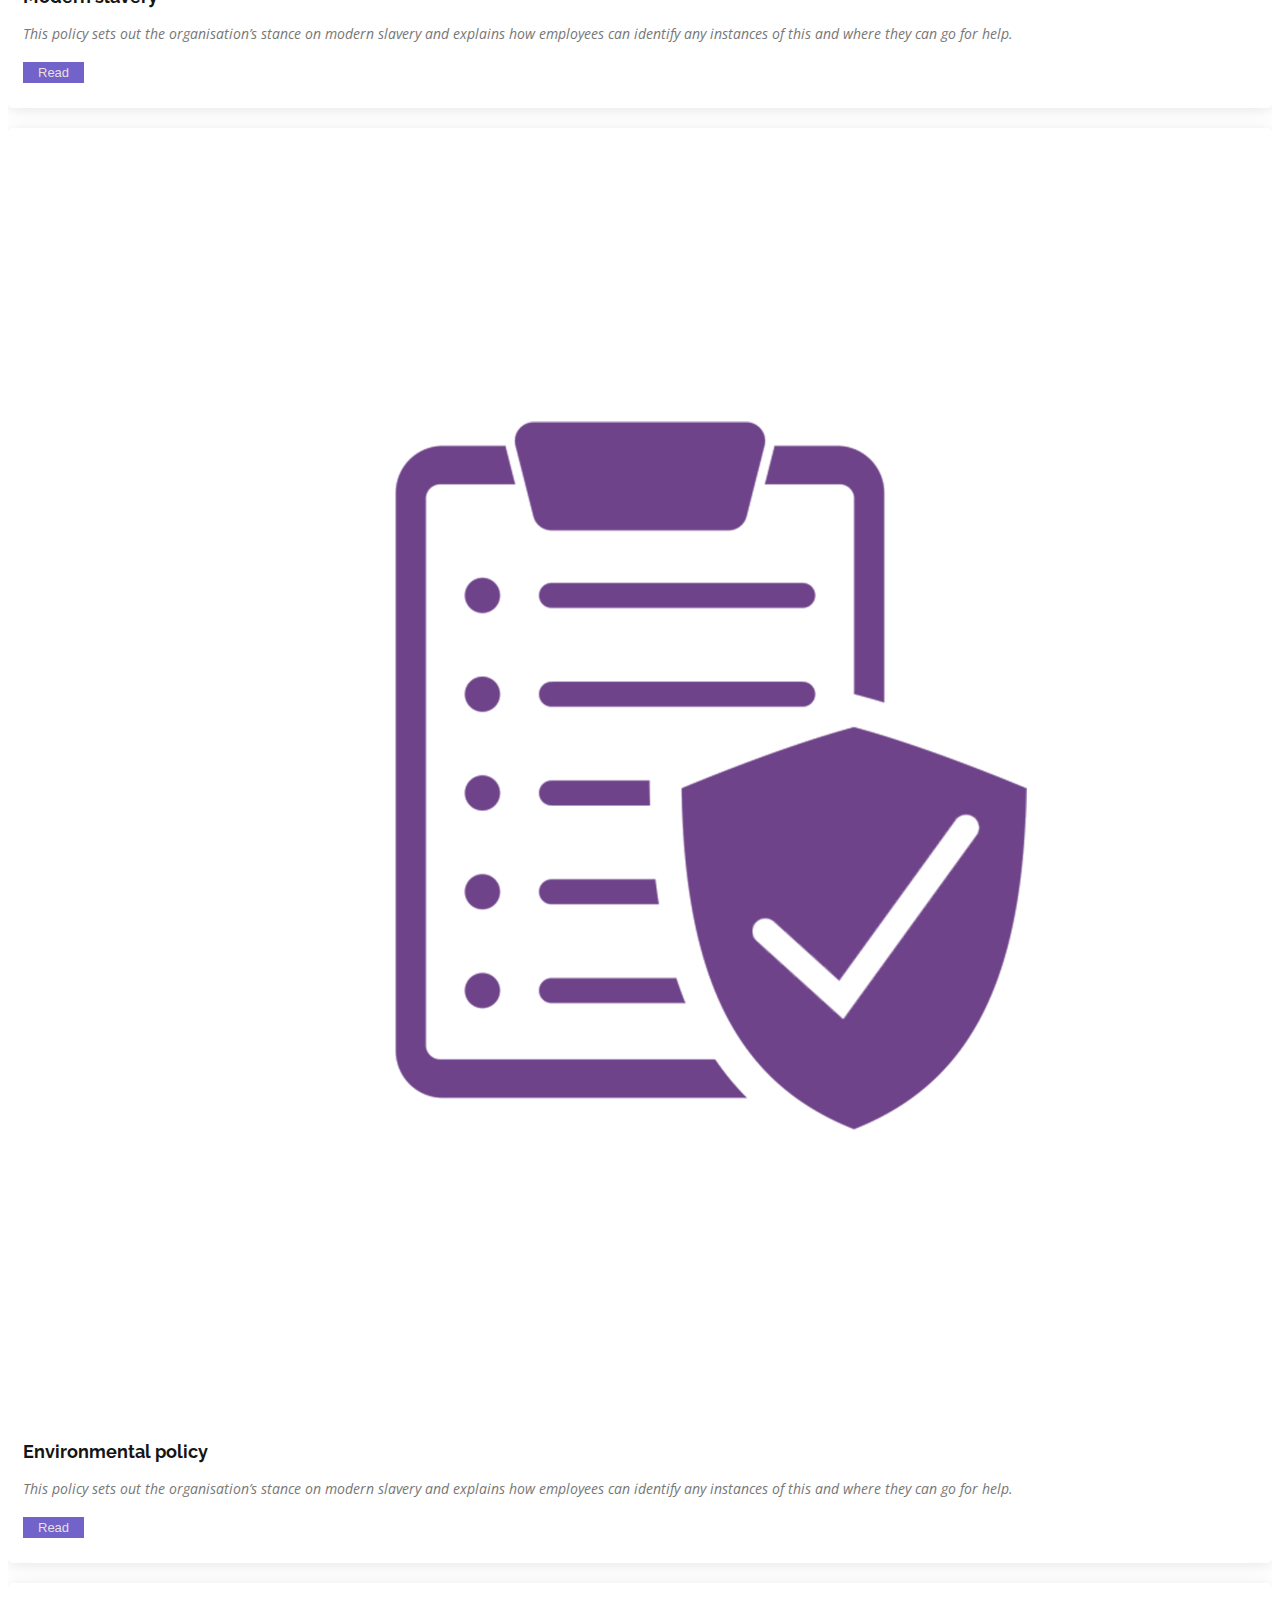
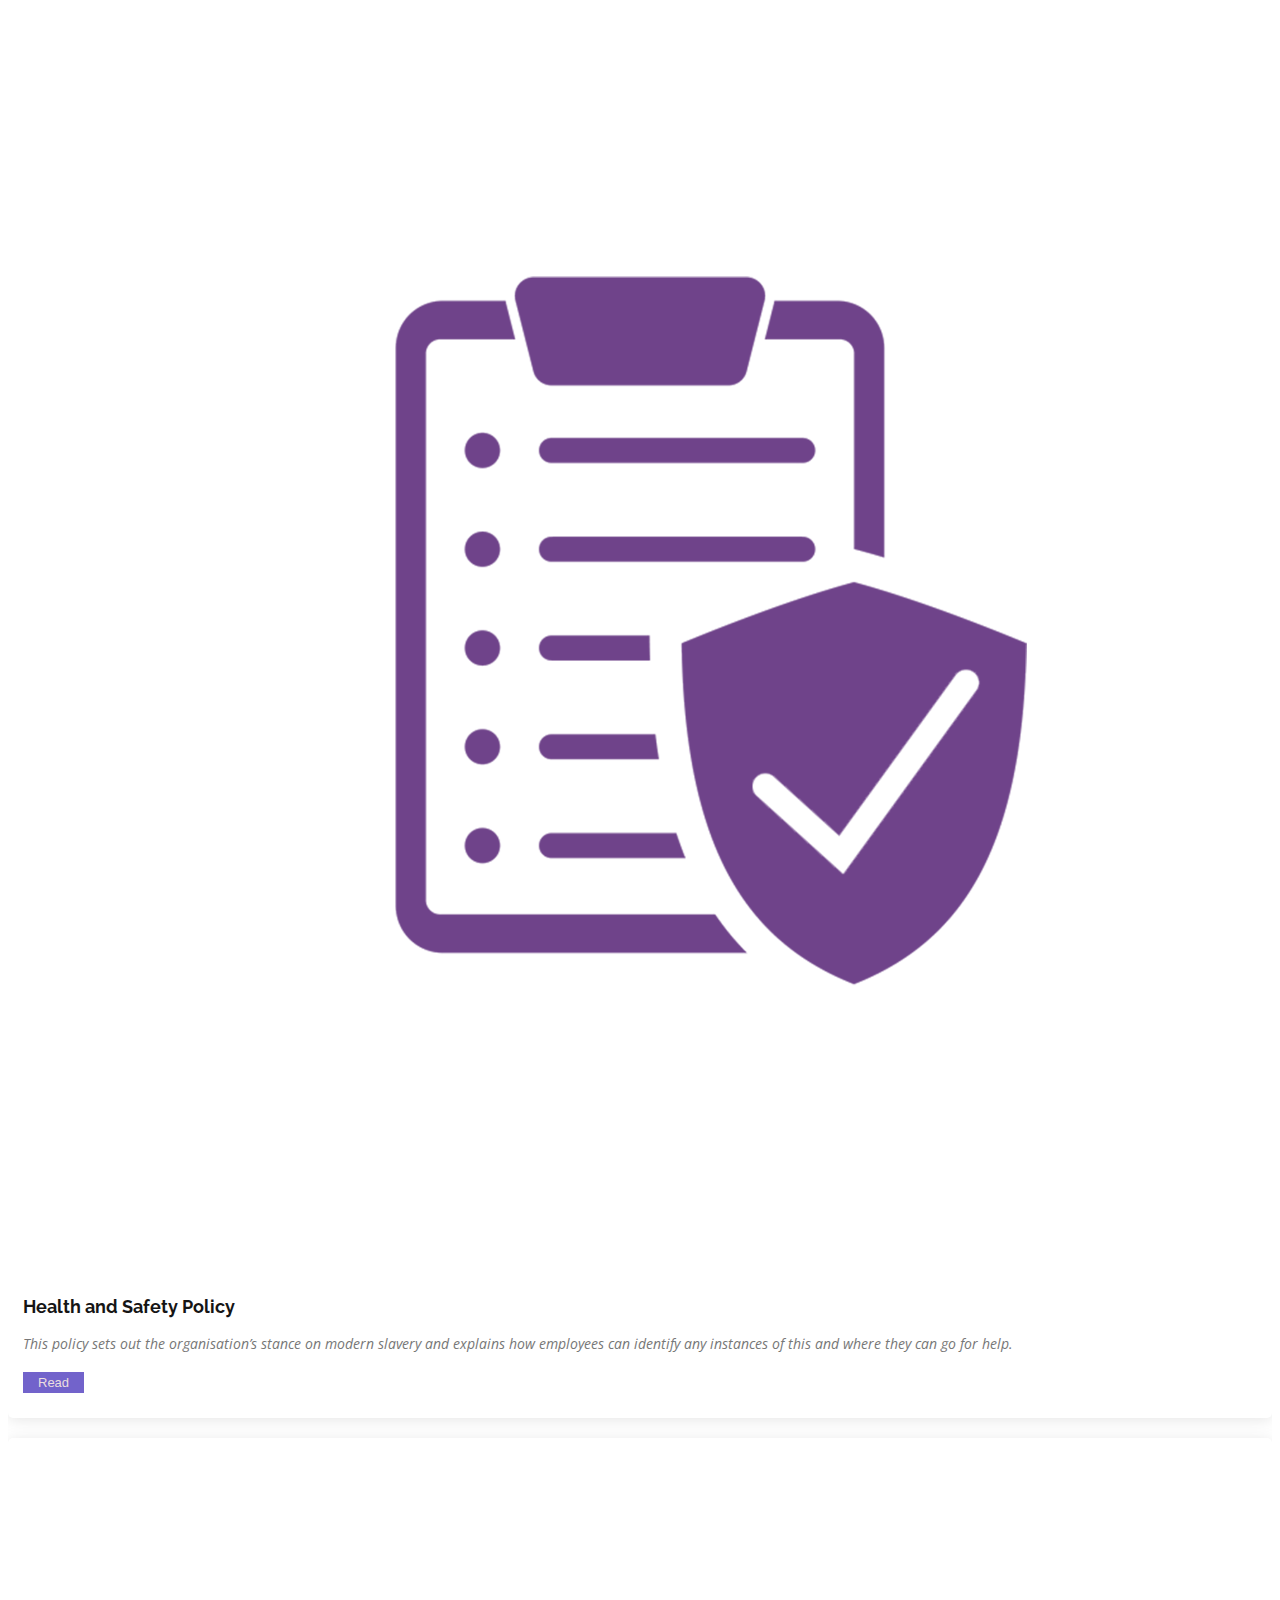
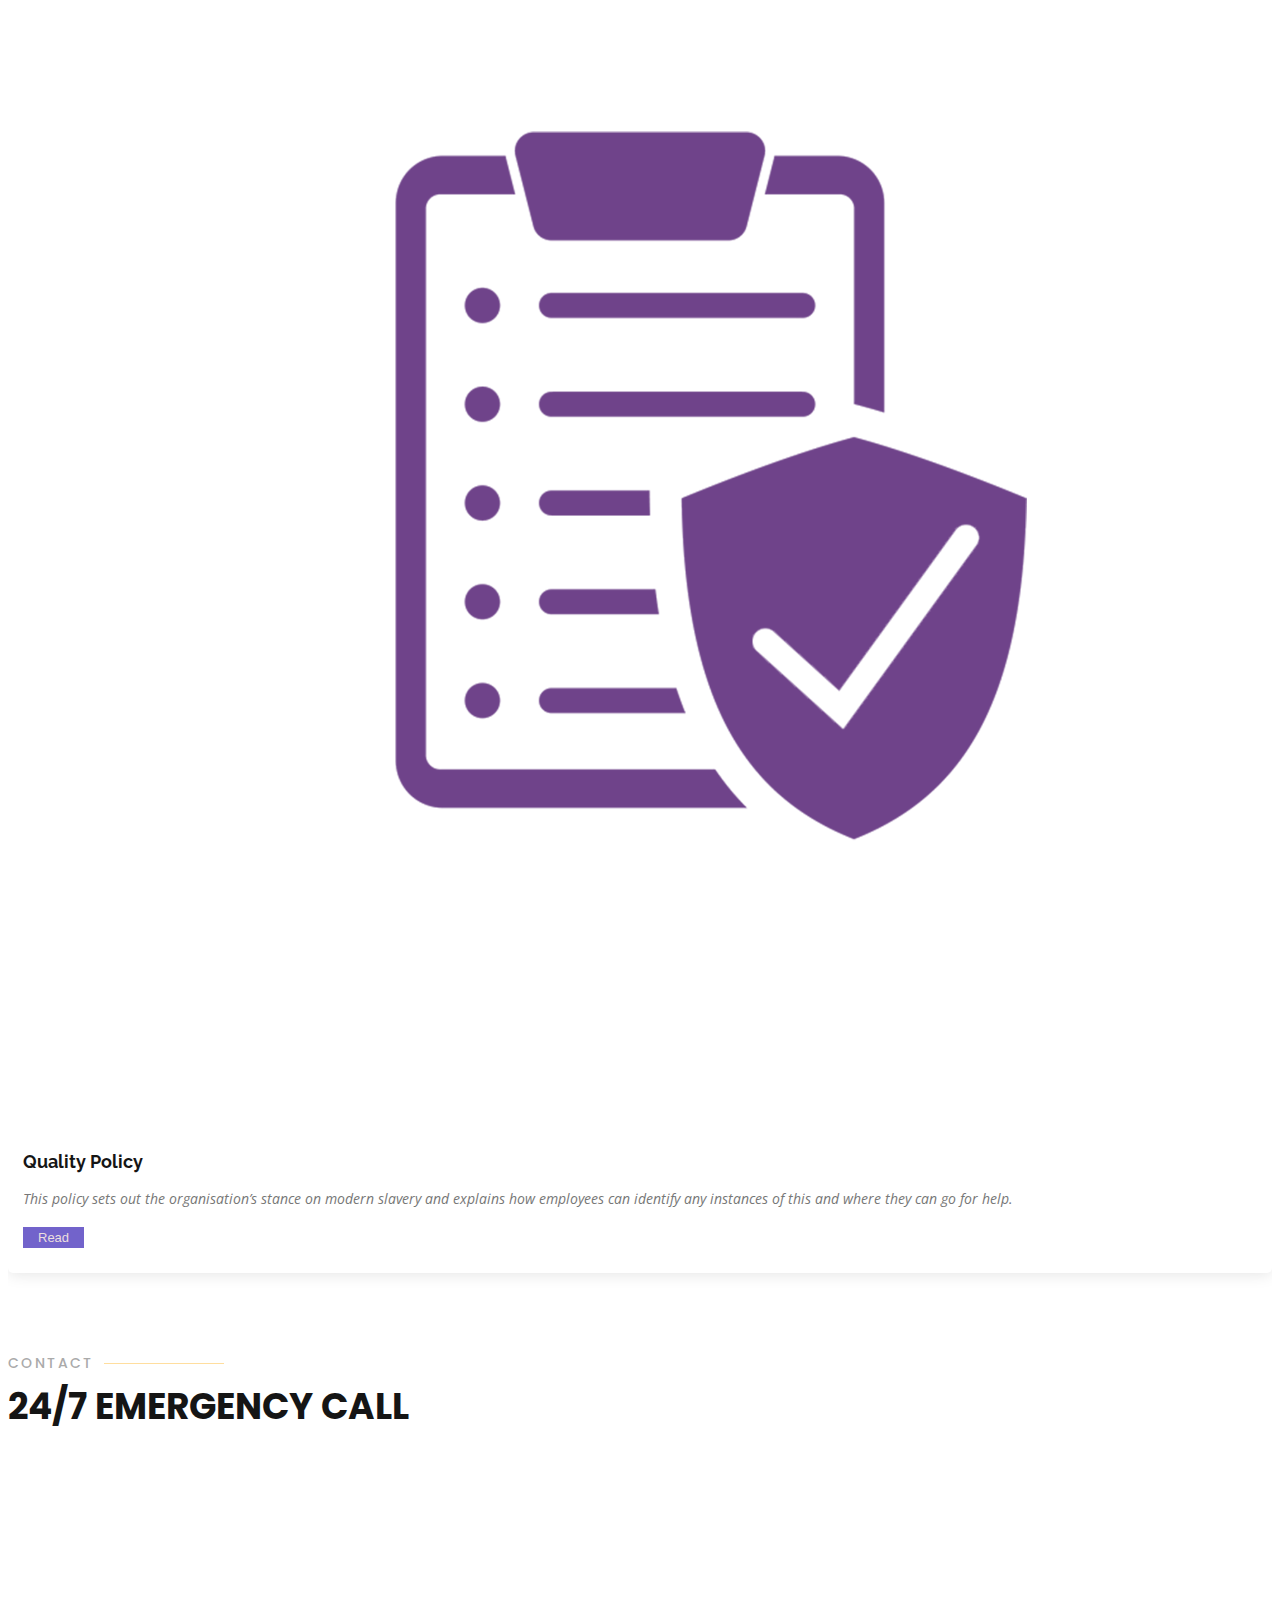
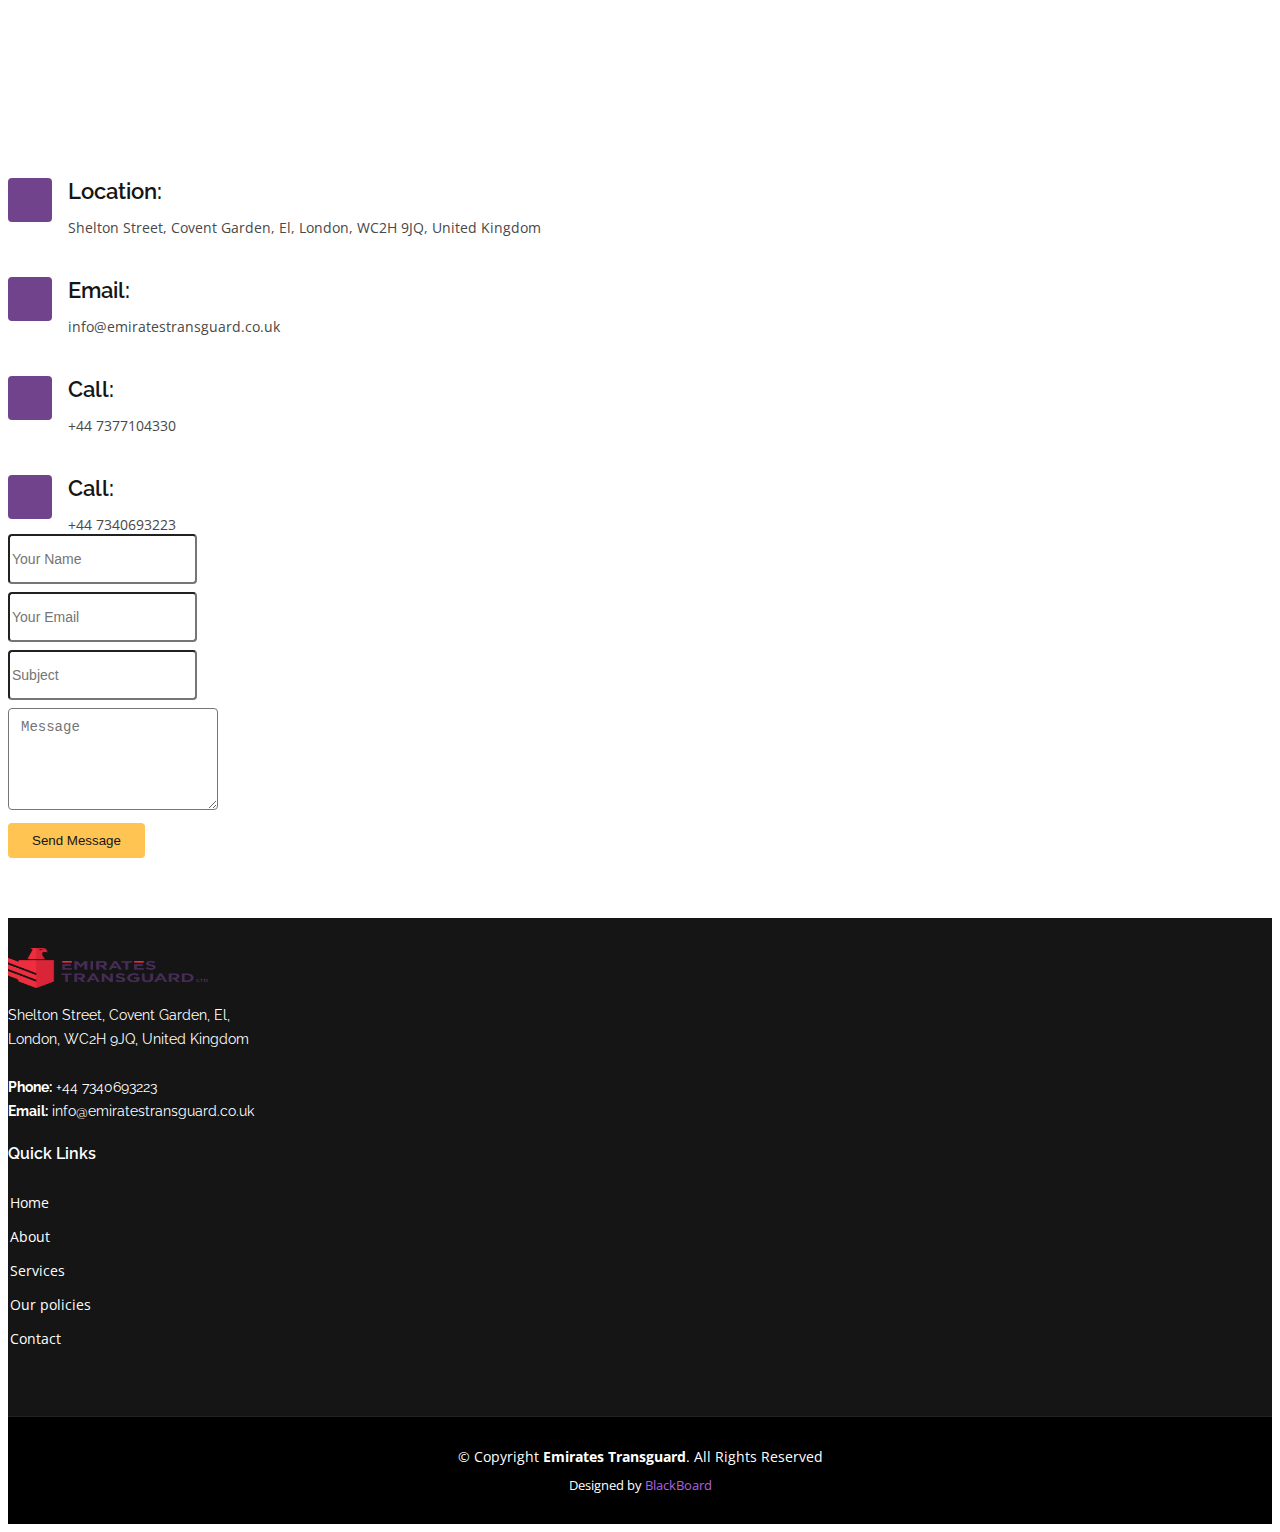
==== commit 2d4469a0: "image updates" ====
--- a/index.html
+++ b/index.html
@@ -83,7 +83,7 @@
   <section id="hero">
     <div class="owl-carousel owl-theme">
       <div class="item">
-        <img src="./assets/img/banner1.jpg" alt="Hero IMage">
+        <img src="./assets/img/banner-1.jpg" alt="Hero IMage">
         <div class="hero-content">
           <h1>Manned Guarding</h1>
           <h2>Secuirty Services</h2>
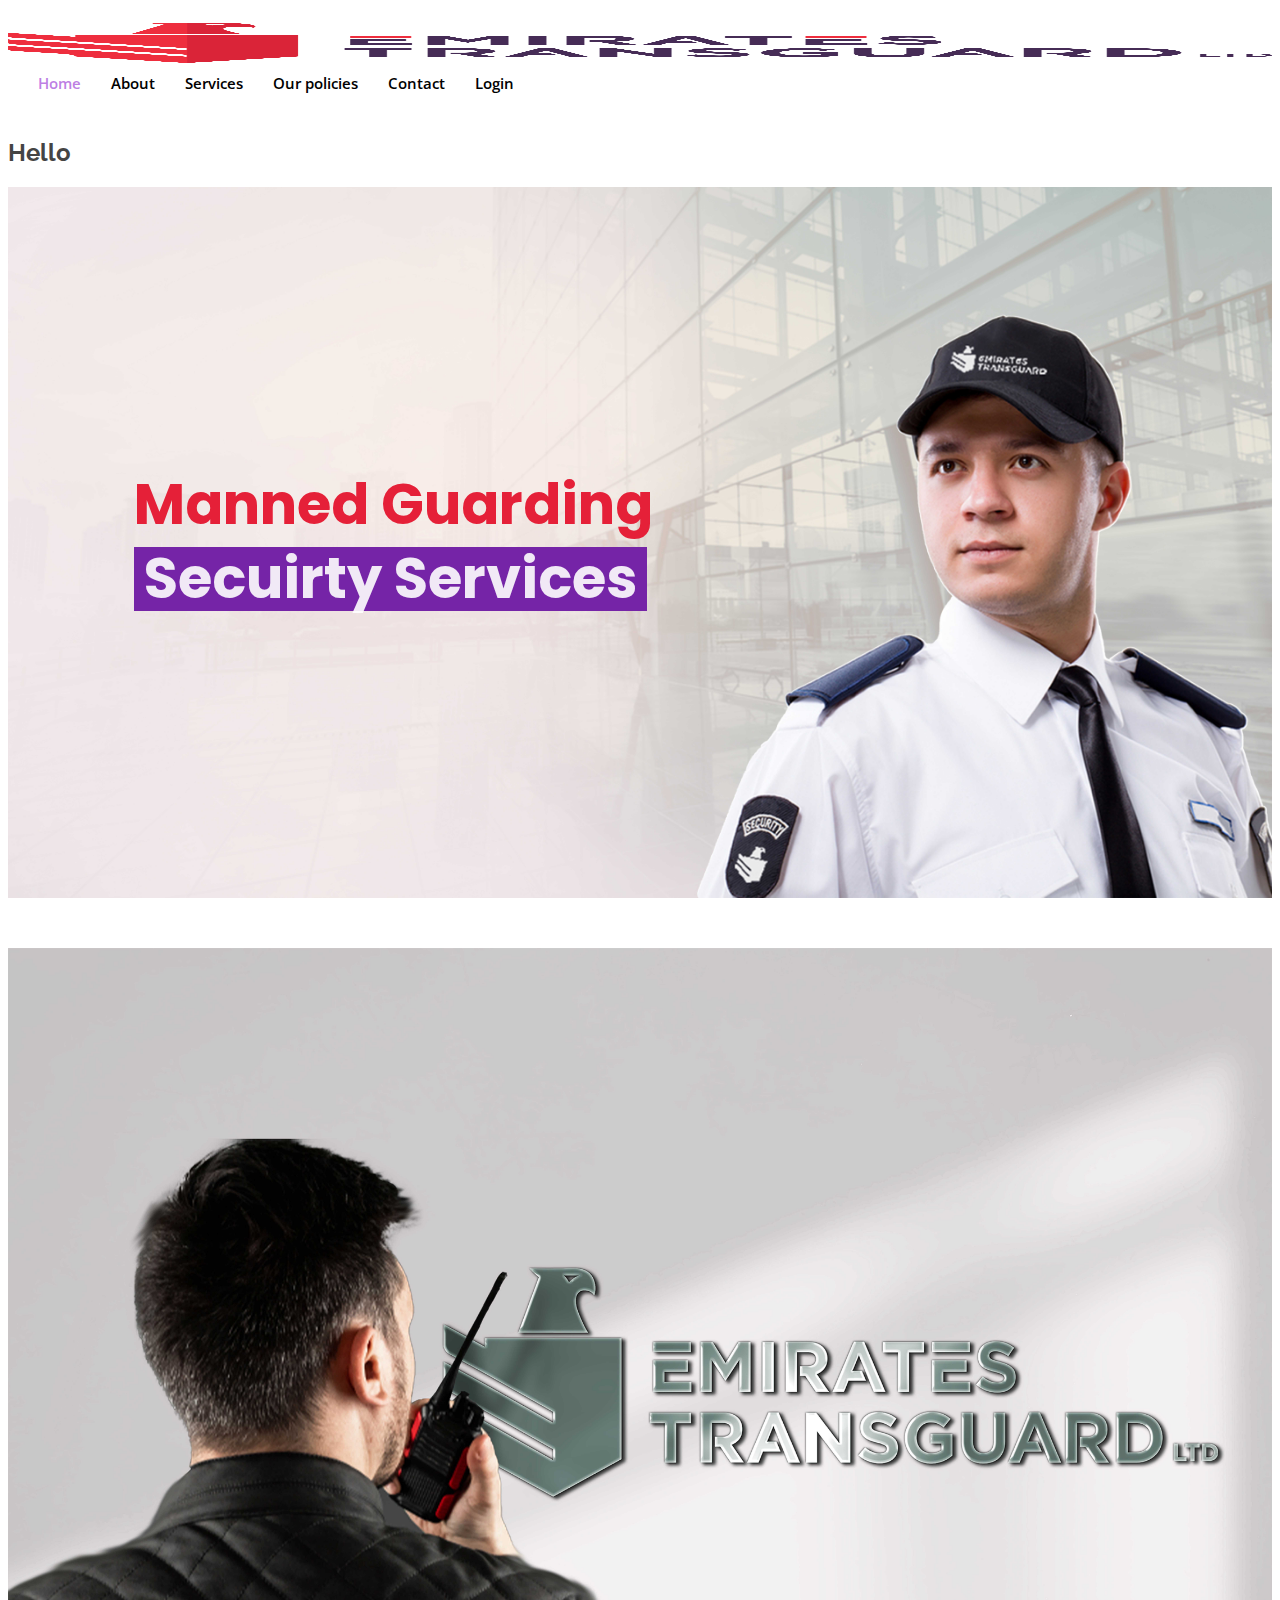
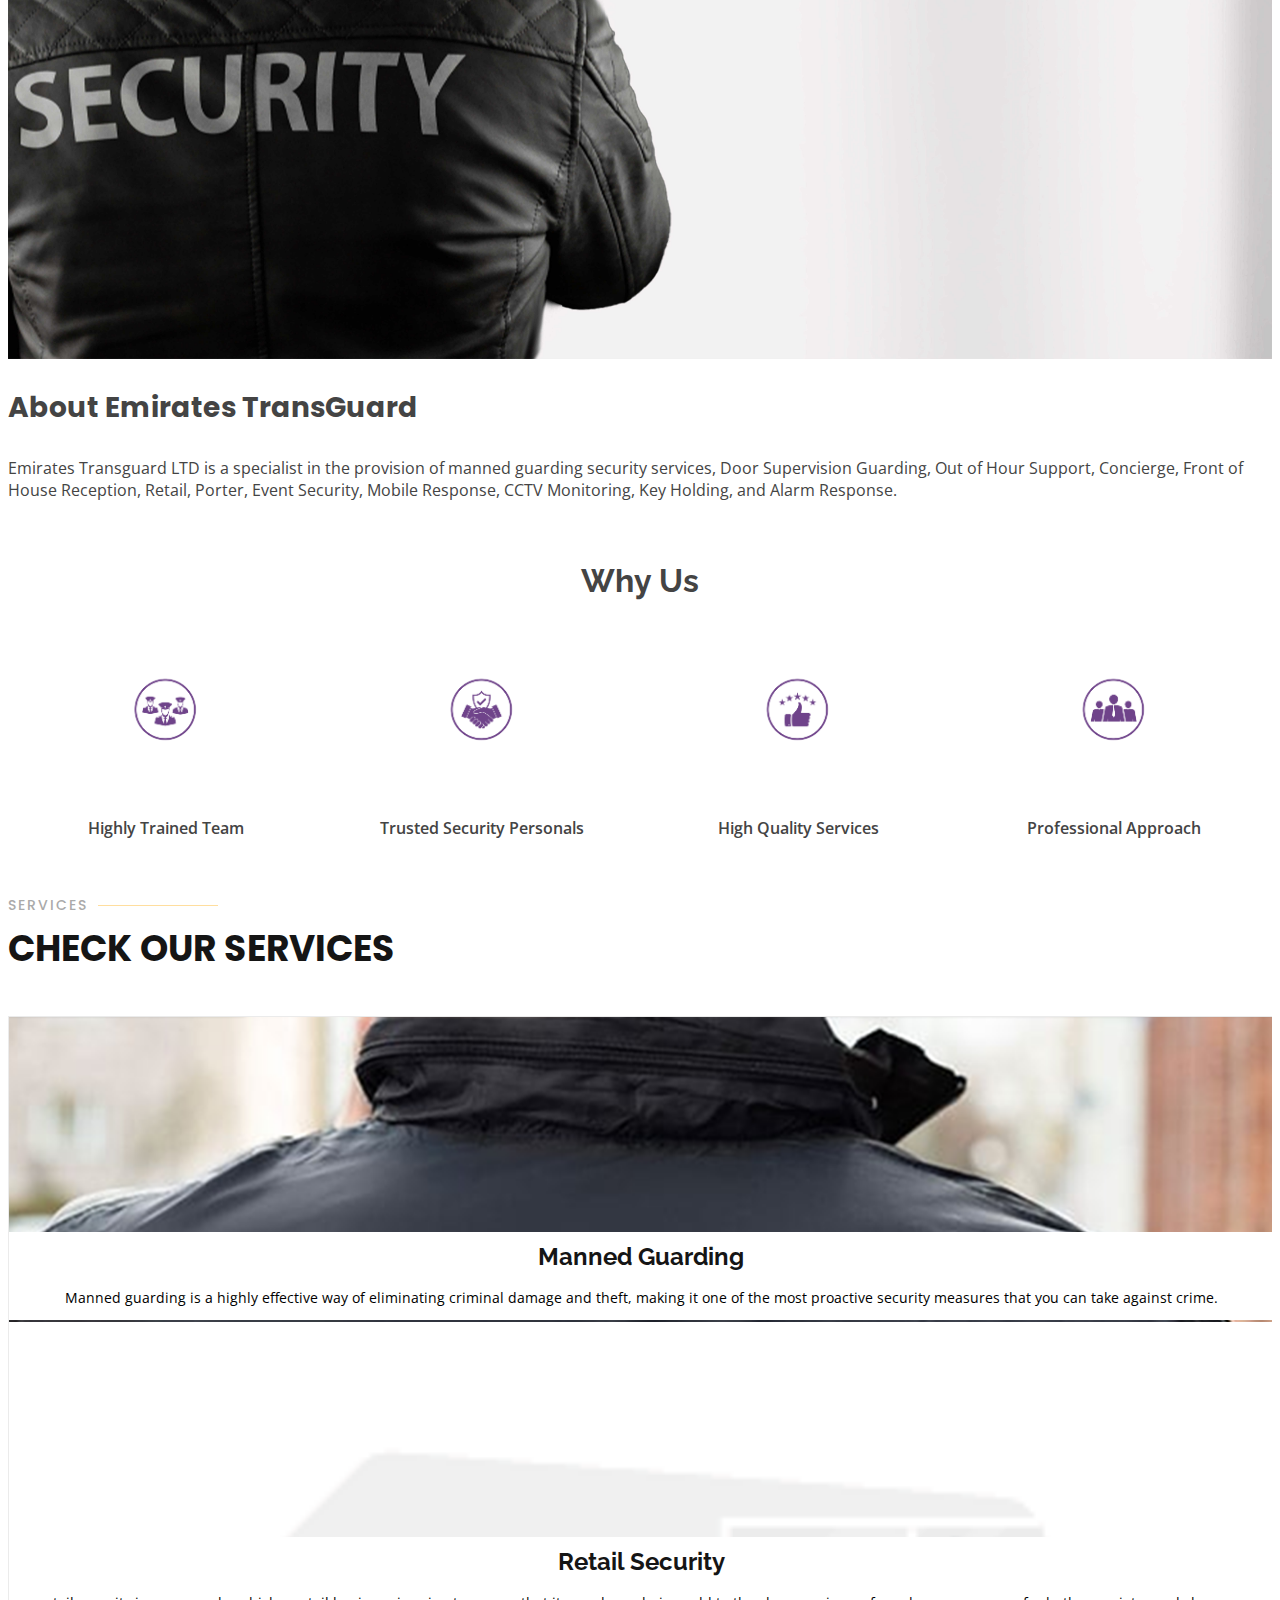
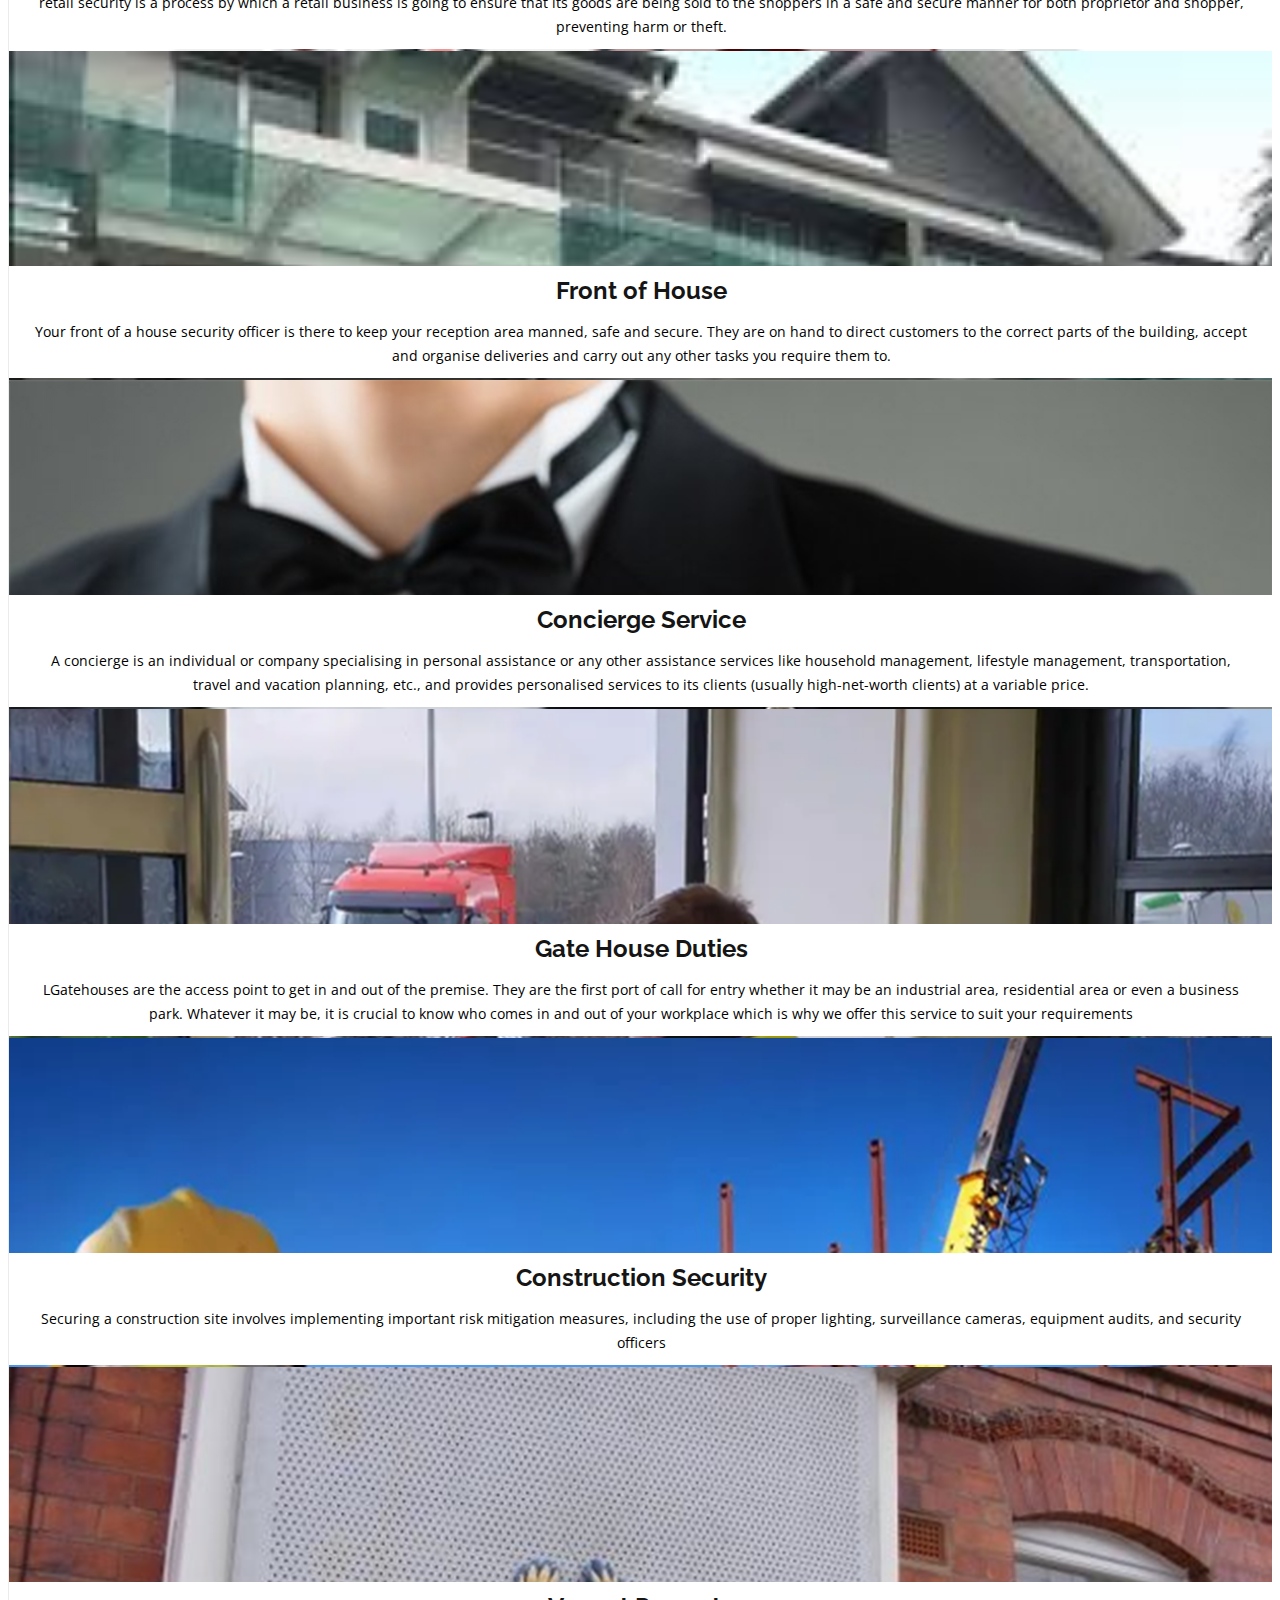
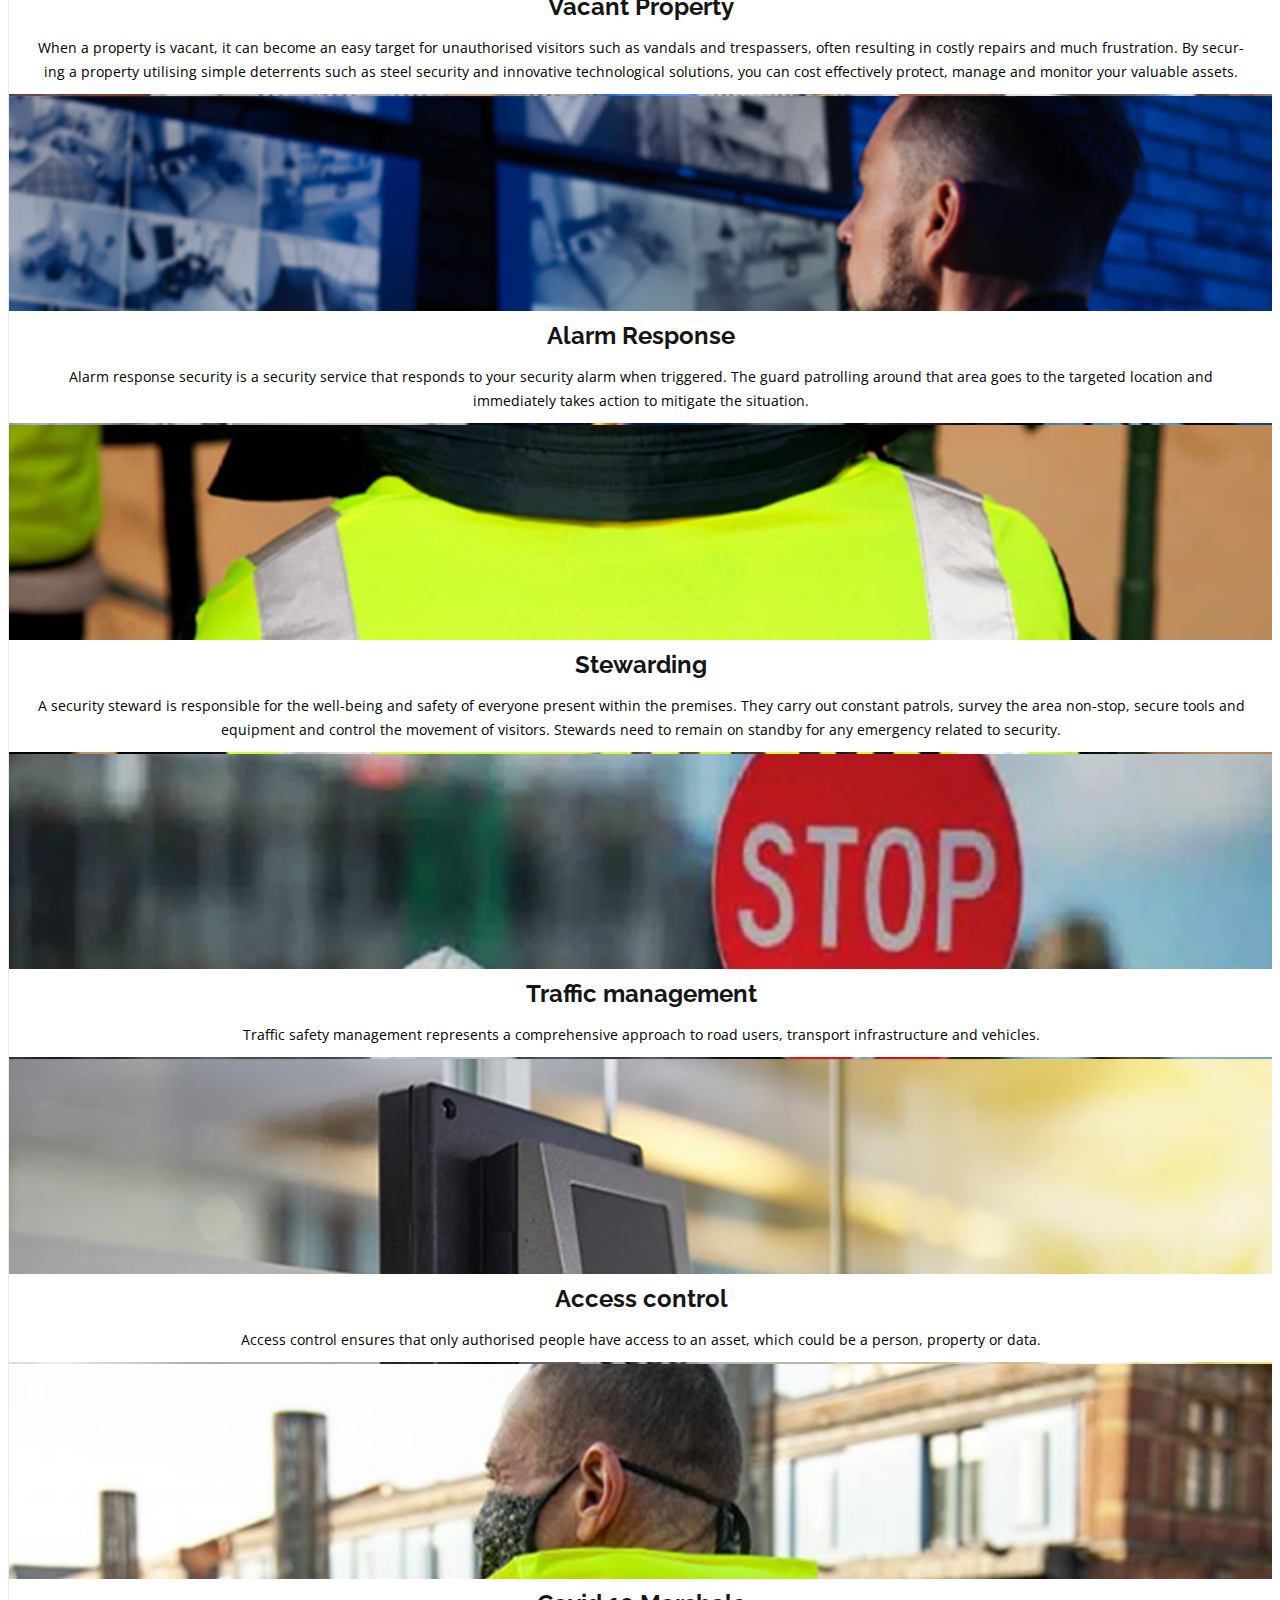
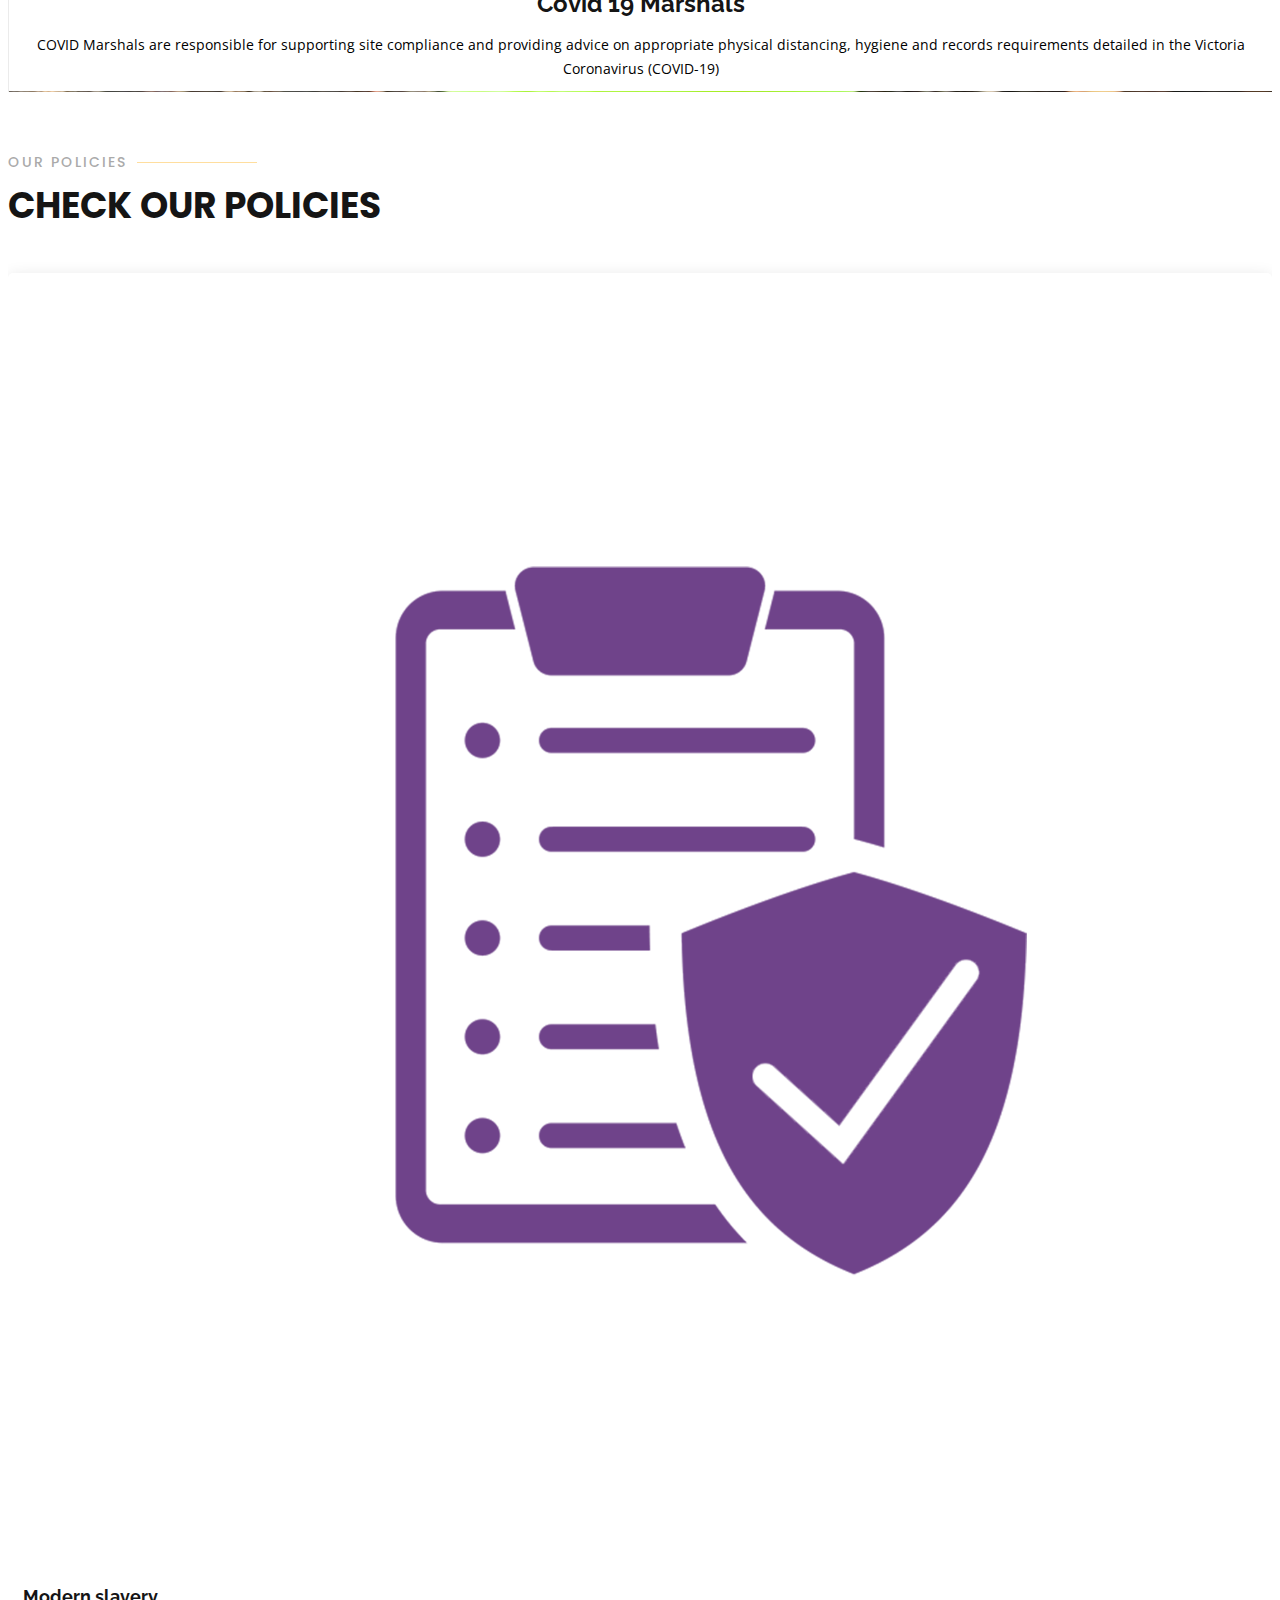
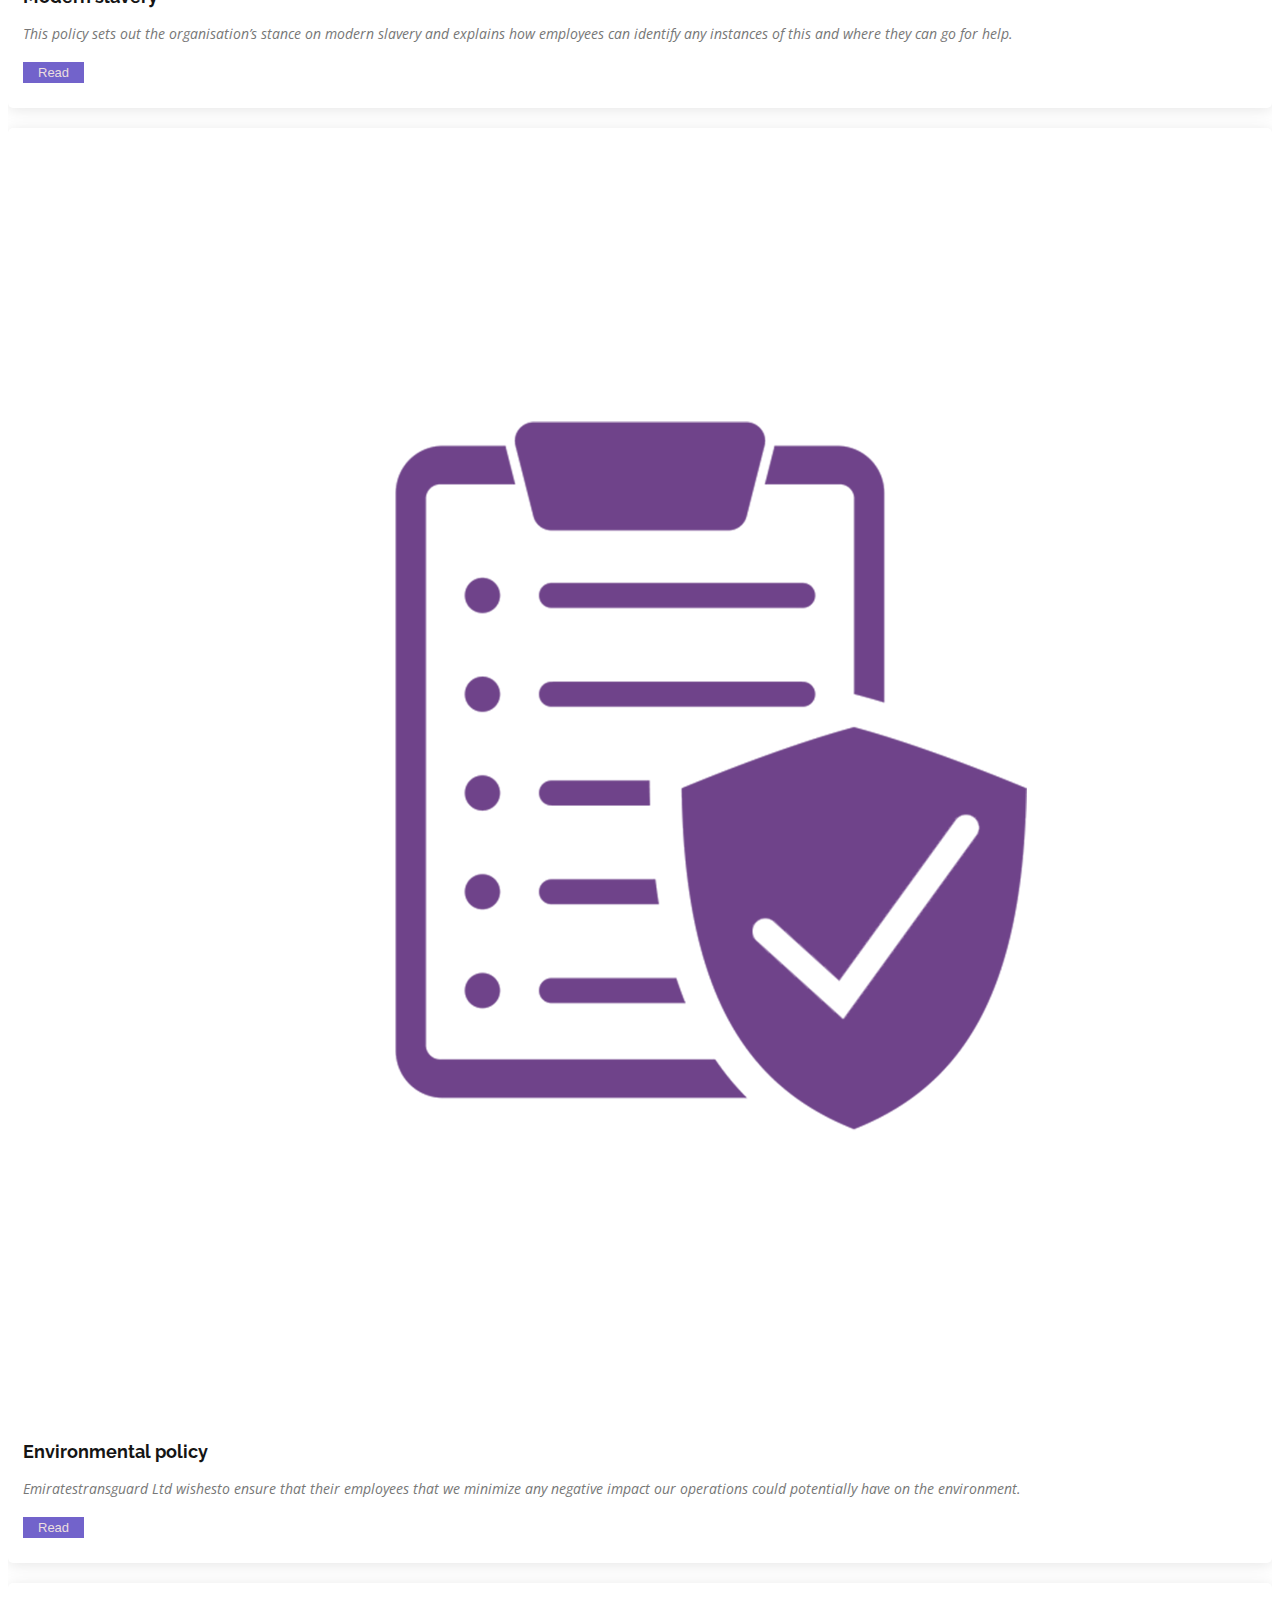
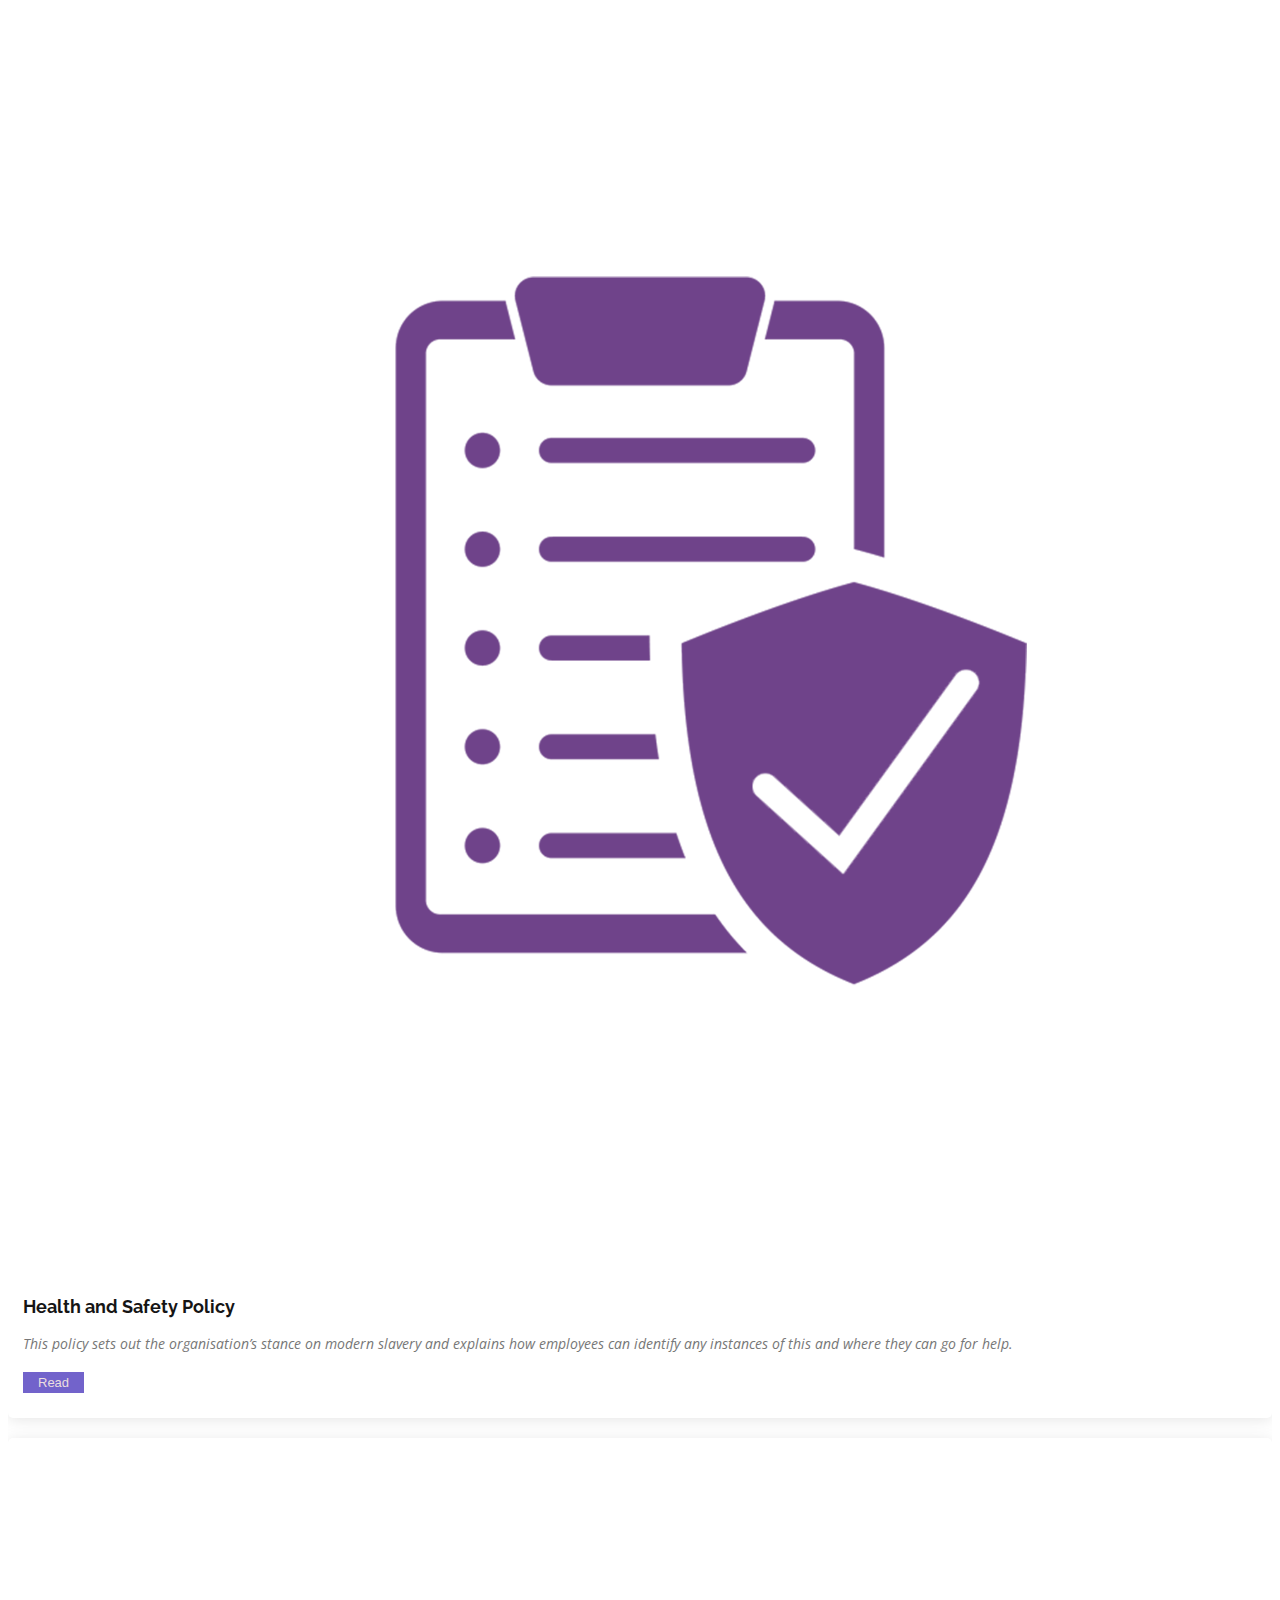
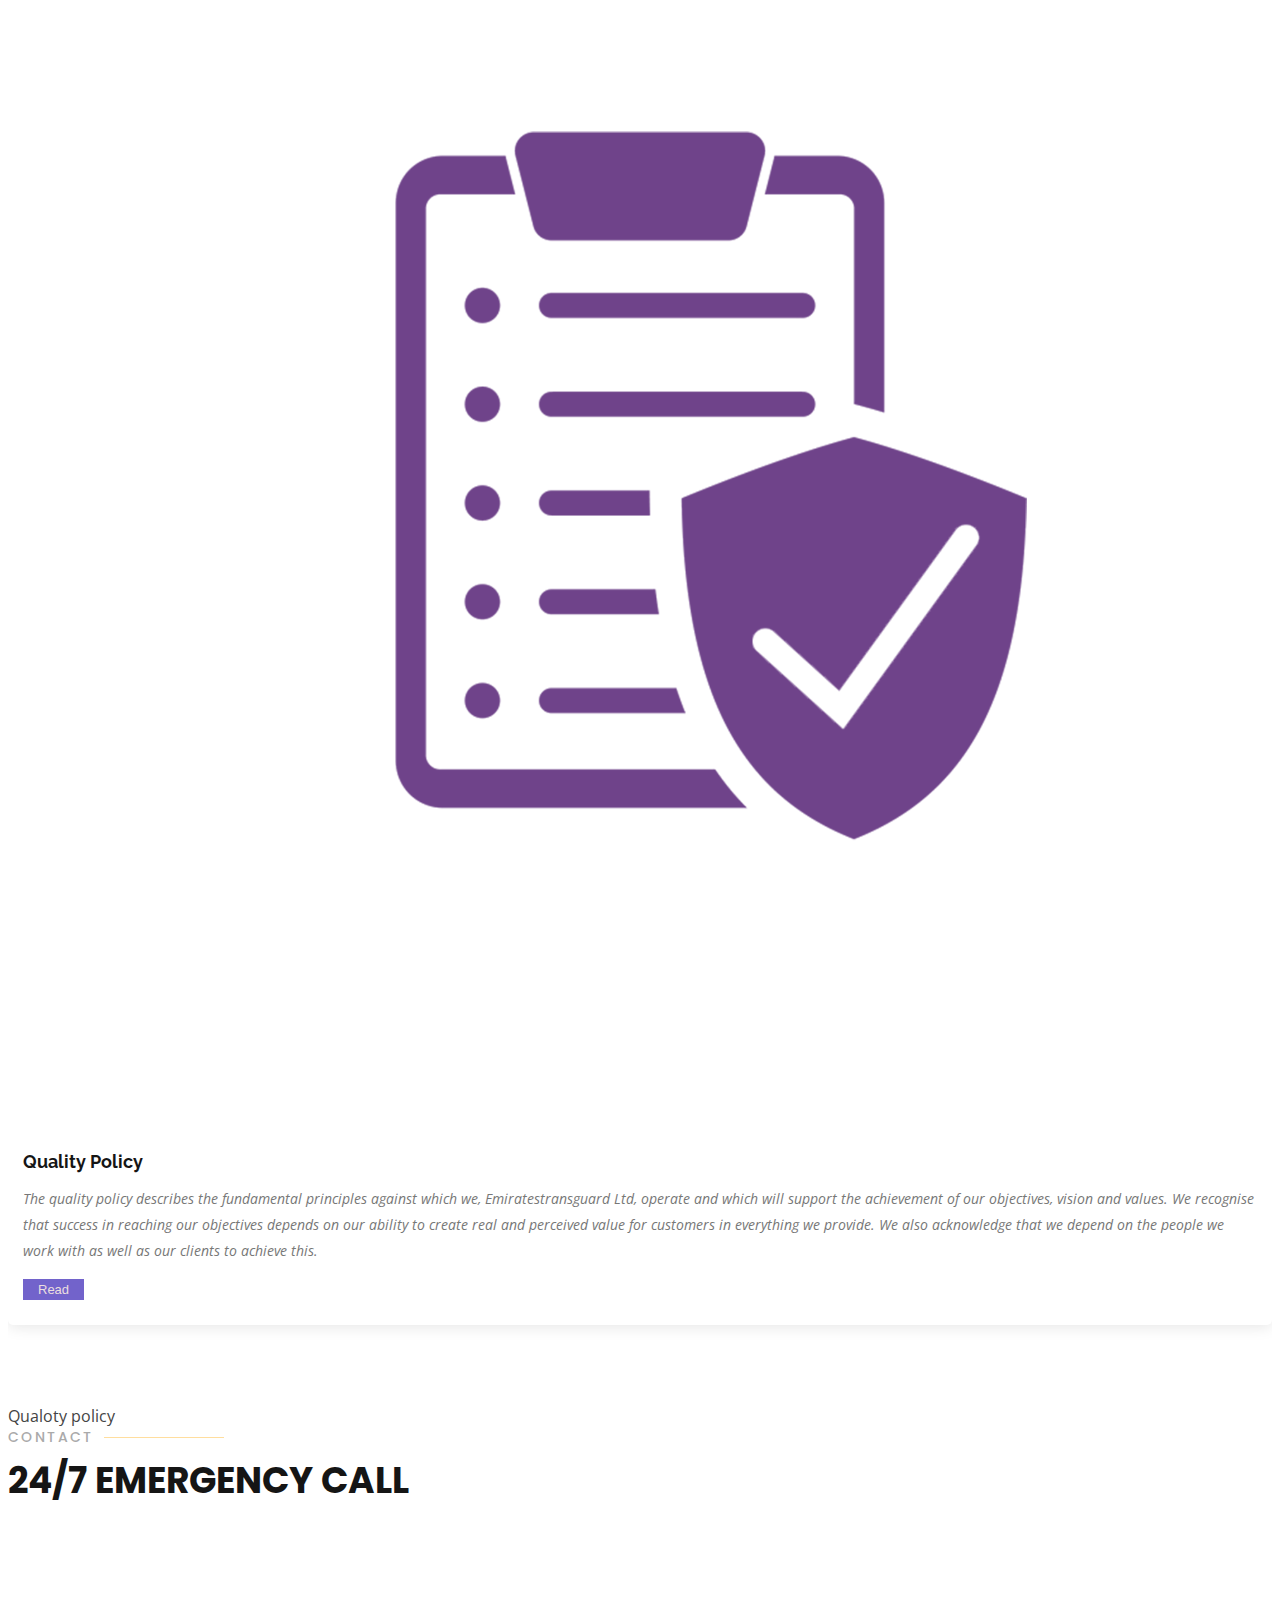
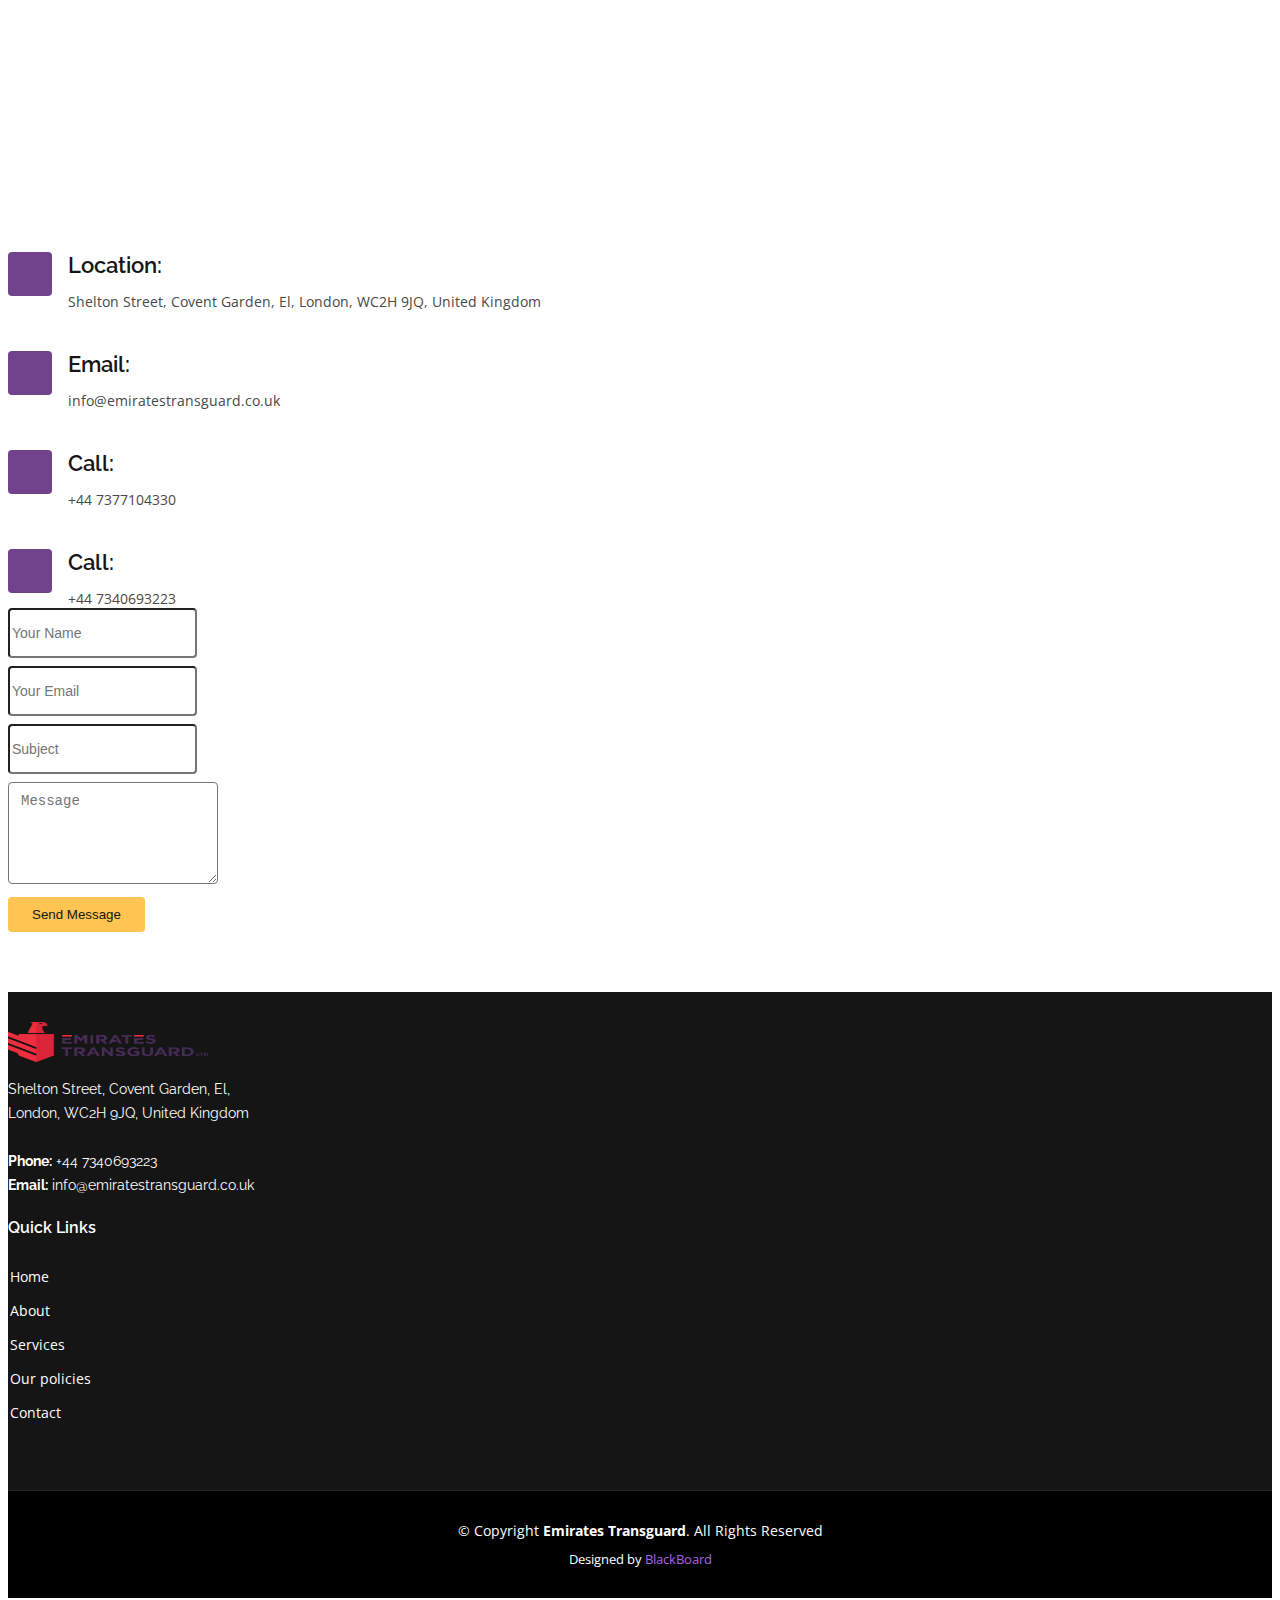
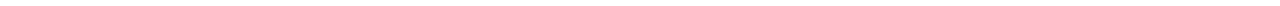
==== commit 1703e029: "policies content added" ====
--- a/index.html
+++ b/index.html
@@ -359,9 +359,14 @@
                 <p>This policy sets out the organisation’s stance on modern slavery and explains how employees can
                   identify any instances of this and where they can go for help.<span class="dots"></span></p>
                   <span class="more">This statement is made pursuant to s.54
-                  of the Modern Slavery Act 2015 and sets out the steps that Emiratestransguard Ltd has taken and is
-                  continuing to take to ensure that modern slavery or human trafficking is not taking place within our
-                  business or supply chain.</span>
+                    of the Modern Slavery Act 2015 and sets out the steps that Emiratestransguard Ltd has taken and is
+                    continuing to take to ensure that modern slavery or human trafficking is not taking place within our
+                    business or supply chain.
+                    Modern slavery encompasses slavery, servitude, human trafficking and forced labour.
+                    Emiratestransguard Ltd has a zero-tolerance approach to any form of modern slavery. We are
+                    committed to acting ethically and with integrity and transparency in all business dealings and to
+                    putting effective systems and controls in place to safeguard against any form of modern slavery taking
+                    place within the business or our supply chain</span>
                   <button class="read">Read</button>
                 </div>
             </div>
@@ -374,16 +379,19 @@
               </div>
               <div class="member-info">
                 <h4>Environmental policy </h4>
-                <p>This policy sets out the organisation’s stance on modern slavery and explains how employees can
-                  identify any instances of this and where they can go for help.<span class="dots"></span></p>
-                  <span class="more">This statement is made pursuant to s.54
-                  of the Modern Slavery Act 2015 and sets out the steps that Emiratestransguard Ltd has taken and is
-                  continuing to take to ensure that modern slavery or human trafficking is not taking place within our
-                  business or supply chain.</span>
+                <p>Emiratestransguard Ltd wishesto ensure that their employees that we minimize any negative
+                  impact our operations could potentially have on the environment.<span class="dots"></span></p>
+                  <span class="more">Accordingly, our policy is to:  Always strive to better our performance regarding environmental issues and use the
+                    best environmental management practices as part of our business operations.  Try to minimize our use of resources and to attempt to efficiently use those resources
+                    that we must consume.  Attempt to reduce our carbon footprint to comply with our targeted objectives.  Responsibly apply the principles of waste reduction, waste reuse and waste recycling
+                    as per our waste management practices.  Try to prevent pollution at our premises and work sites.  Take environmental issues and energy performance into account in facility purchases,
+                    design, refurbishment and management.  Take environmental issues, including climate change, into account when buying
+                    services and goods.  Obey all applicable environmental laws and regulation</span>
                 <button class="read">Read</button>
               </div>
             </div>
           </div>
+
 
           <div class="col-lg-3 col-md-6 d-flex align-items-flex-start">
             <div class="member" data-aos="fade-up" data-aos-delay="300">
@@ -410,12 +418,29 @@
               </div>
               <div class="member-info">
                 <h4>Quality Policy</h4>
-                <p>This policy sets out the organisation’s stance on modern slavery and explains how employees can
-                  identify any instances of this and where they can go for help.<span class="dots"></span></p>
-                  <span class="more">This statement is made pursuant to s.54
-                  of the Modern Slavery Act 2015 and sets out the steps that Emiratestransguard Ltd has taken and is
-                  continuing to take to ensure that modern slavery or human trafficking is not taking place within our
-                  business or supply chain.</span>
+                <p>The quality policy describes the fundamental principles against which we,
+                  Emiratestransguard Ltd, operate and which will support the achievement of our
+                  objectives, vision and values. We recognise that success in reaching our objectives
+                  depends on our ability to create real and perceived value for customers in everything we
+                  provide. We also acknowledge that we depend on the people we work with as well as our
+                  clients to achieve this.<span class="dots"></span></p>
+                  <span class="more">
+                    Emiratestransguard Ltd aims to be recognised as a best in class provider of security
+                    services through our management team supporting our people in the delivery of
+                    customer service excellence; together with efficient and effective operational processes
+                    and an ongoing programme of training and development.
+                    Our success will be measured through the achievement of our quality objectives. And this
+                    can best be achieved through the recruitment of highly motivated, customer focused
+                    officers, supported by our managers at all levels of the business, and by the recognition
+                    that our people are the public face of the business and significantly impact on the
+                    customer’s perception of how we operate and the service we deliver. We must therefore
+                    ensure that we create an environment that makes Emiratestransguard Ltd a good place
+                    to work for all of our employees.
+                    We are committed to comply with all regulatory requirements of security business and
+                    we aim to continually improve our security services and measure those at regular
+                    intervals.
+                    This policy is a controlled document and shall be reviewed and amended, where
+                    applicable, to ensure that it remains relevant to the Company’s business. .</span>
                   <button class="read">Read</button>
               </div>
             </div>
@@ -424,7 +449,10 @@
         </div>
 
       </div>
-    </section>  
+    </section> 
+
+    Qualoty policy
+
 
     <!-- ======= Contact Section ======= -->
     <section id="contact" class="contact">
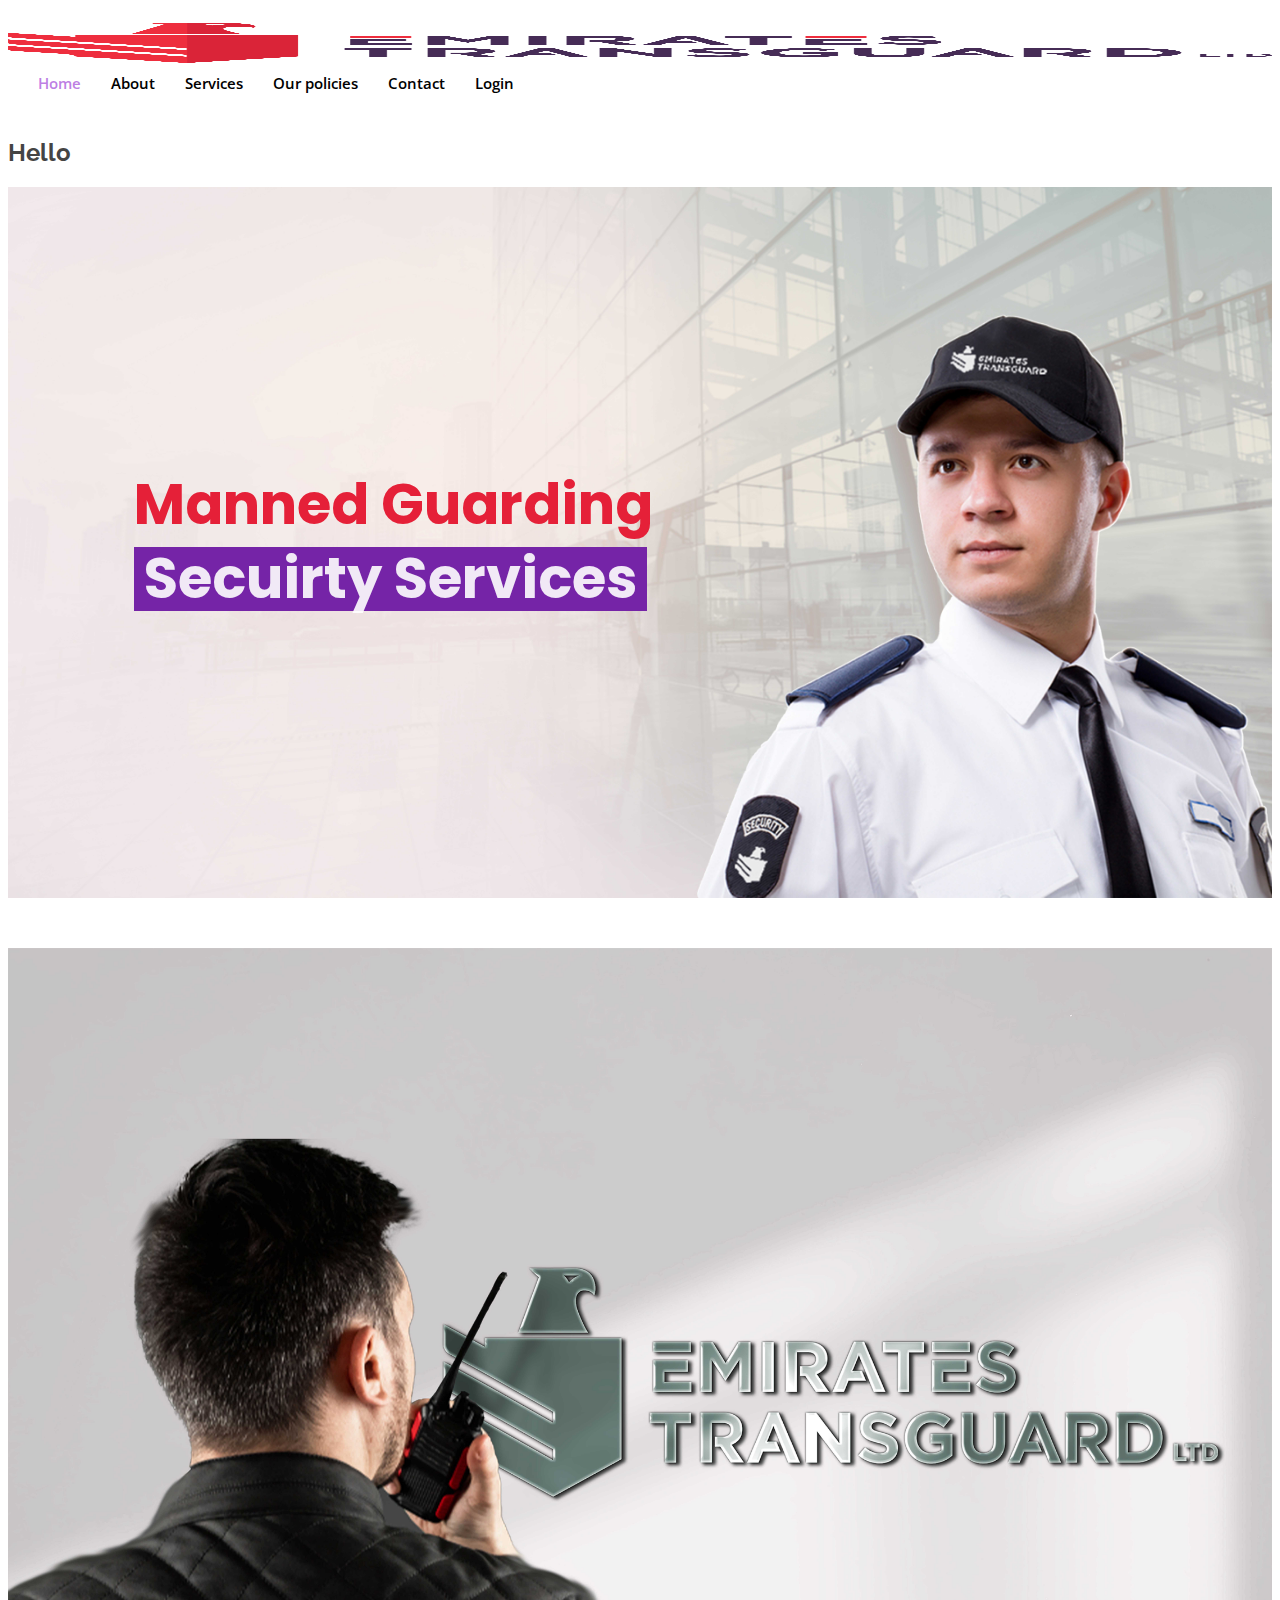
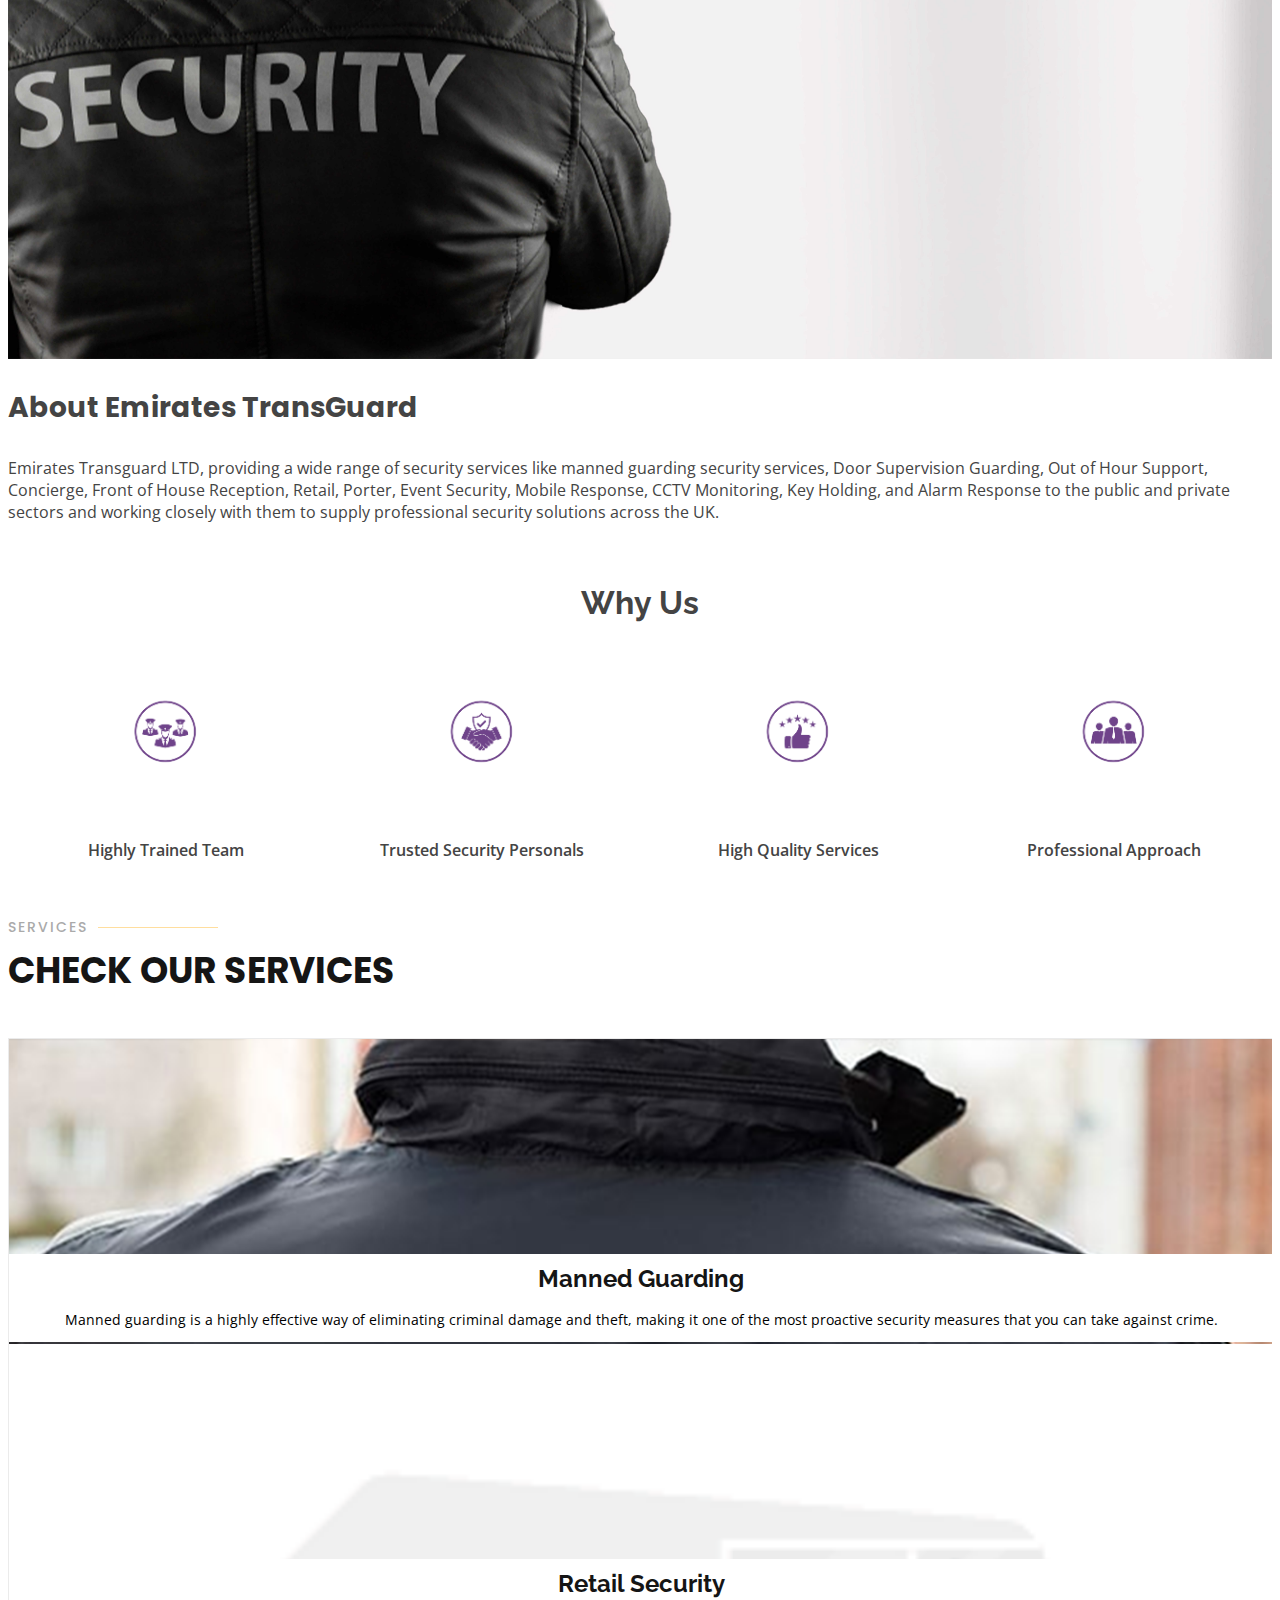
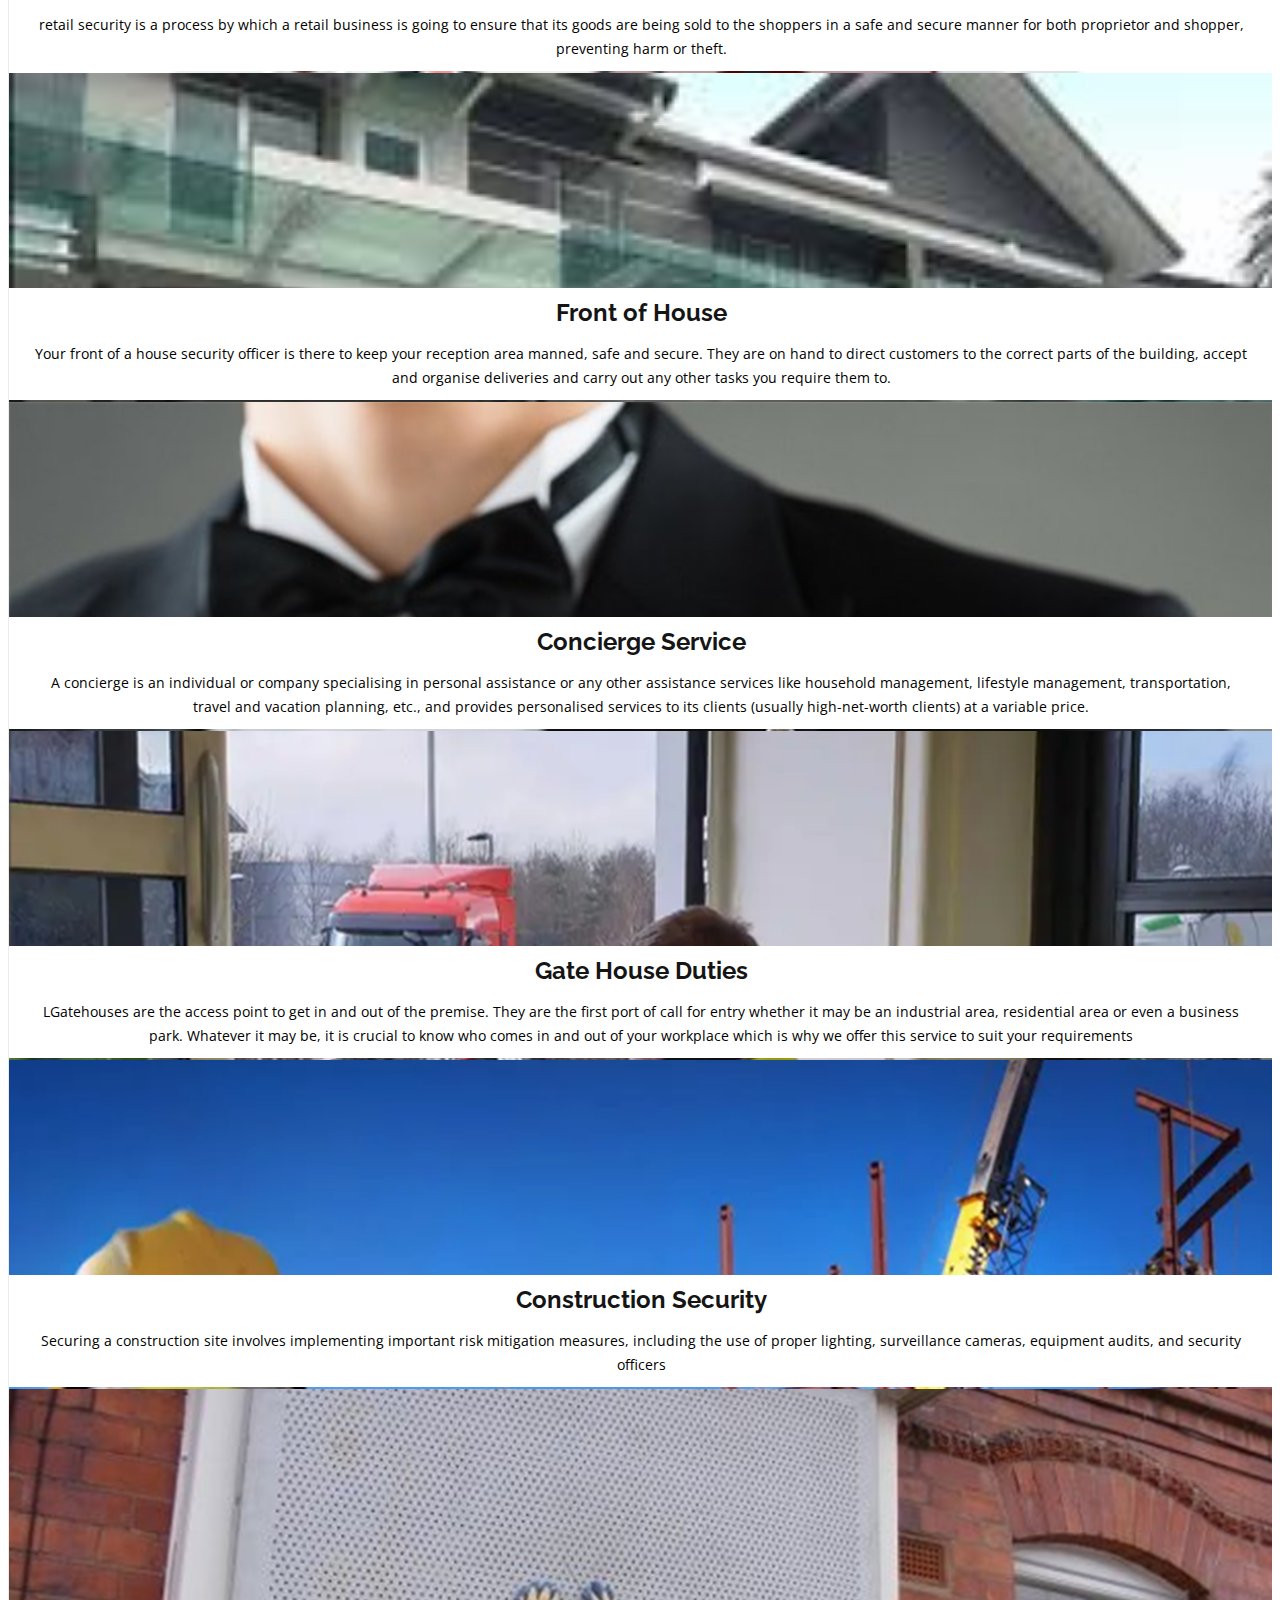
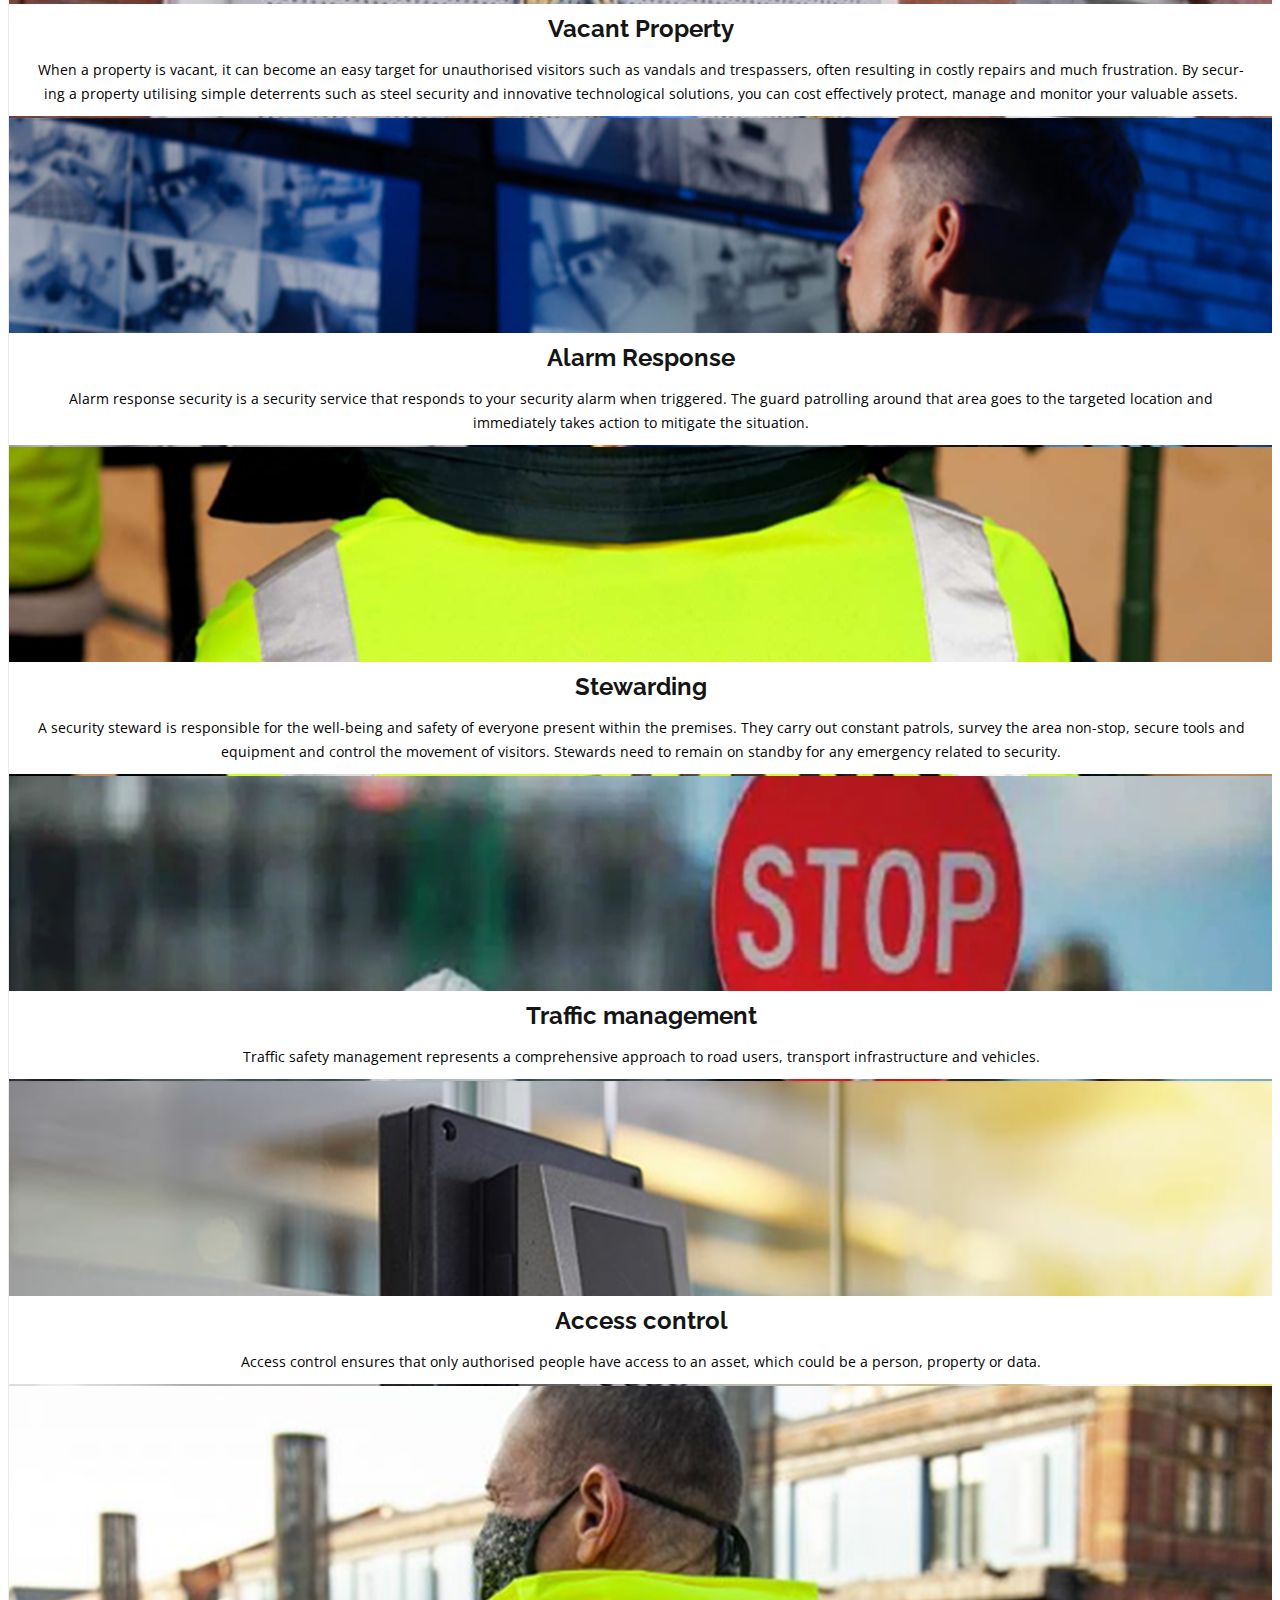
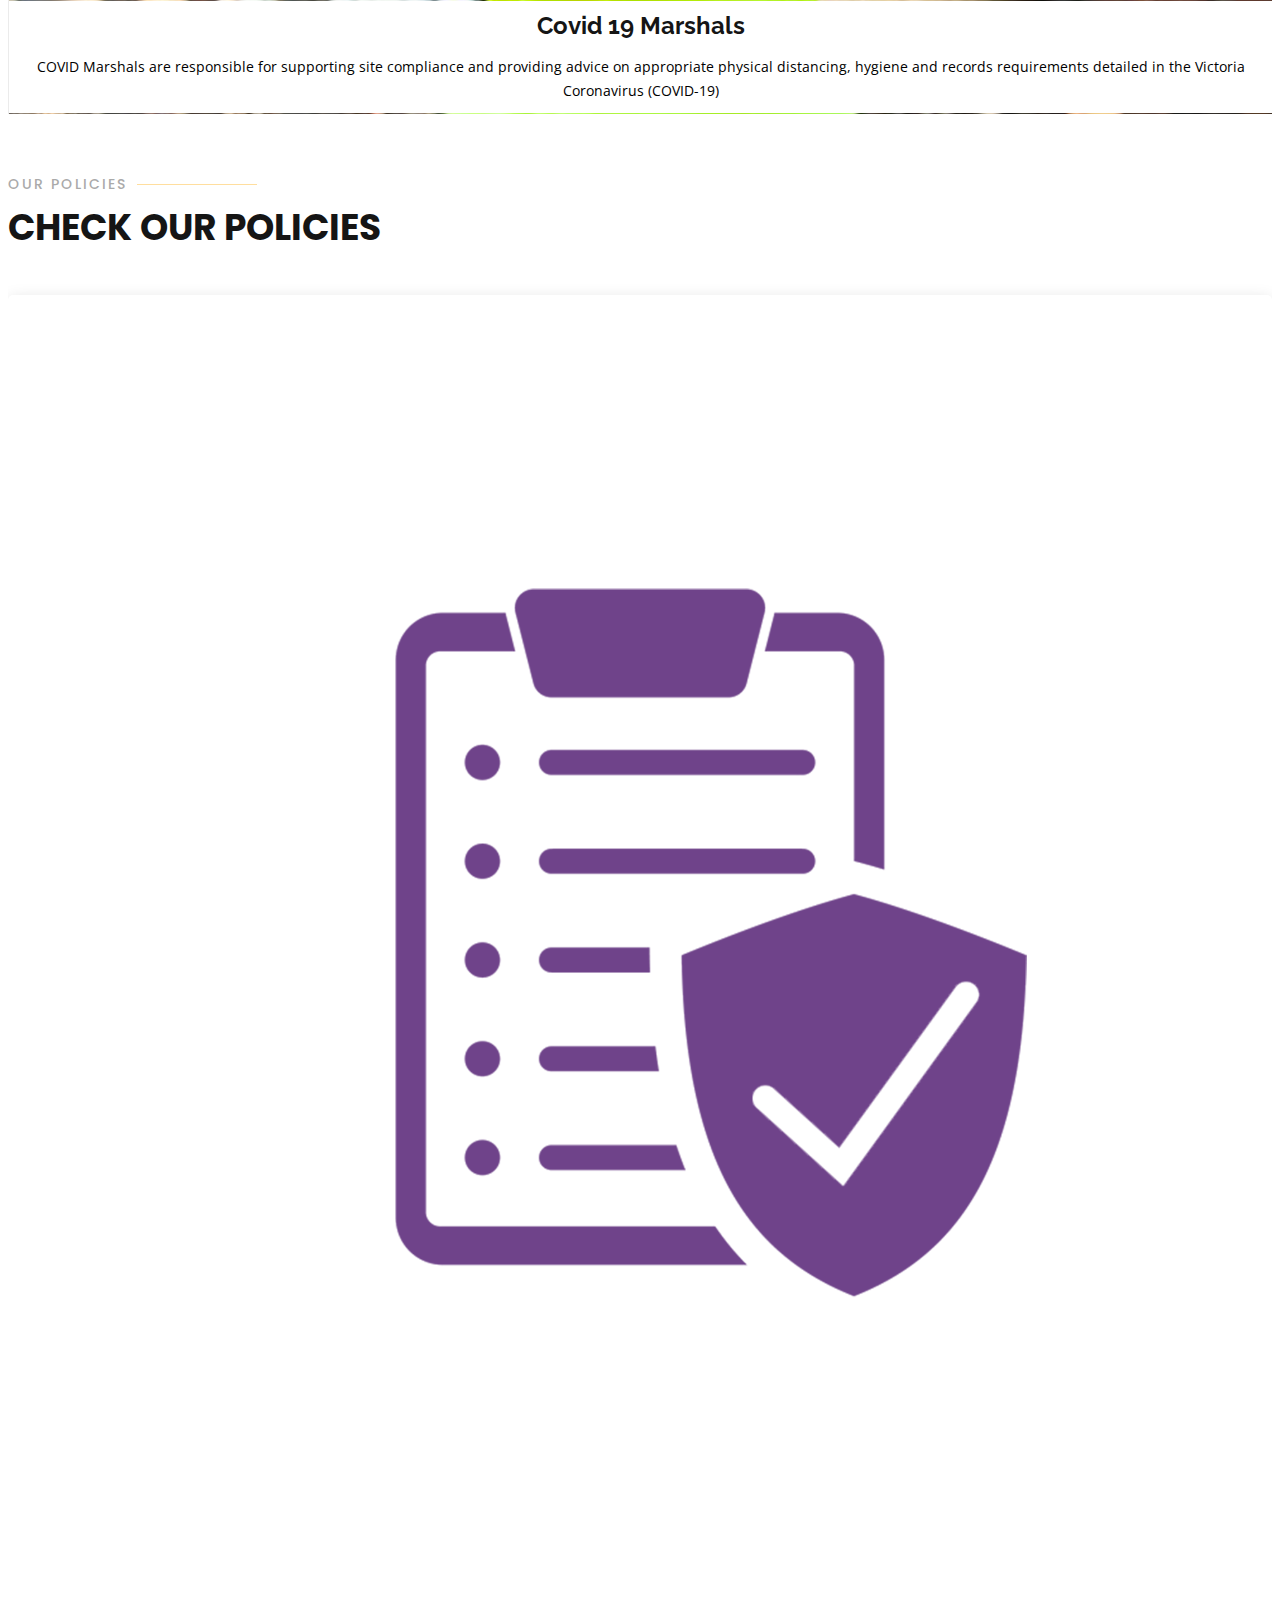
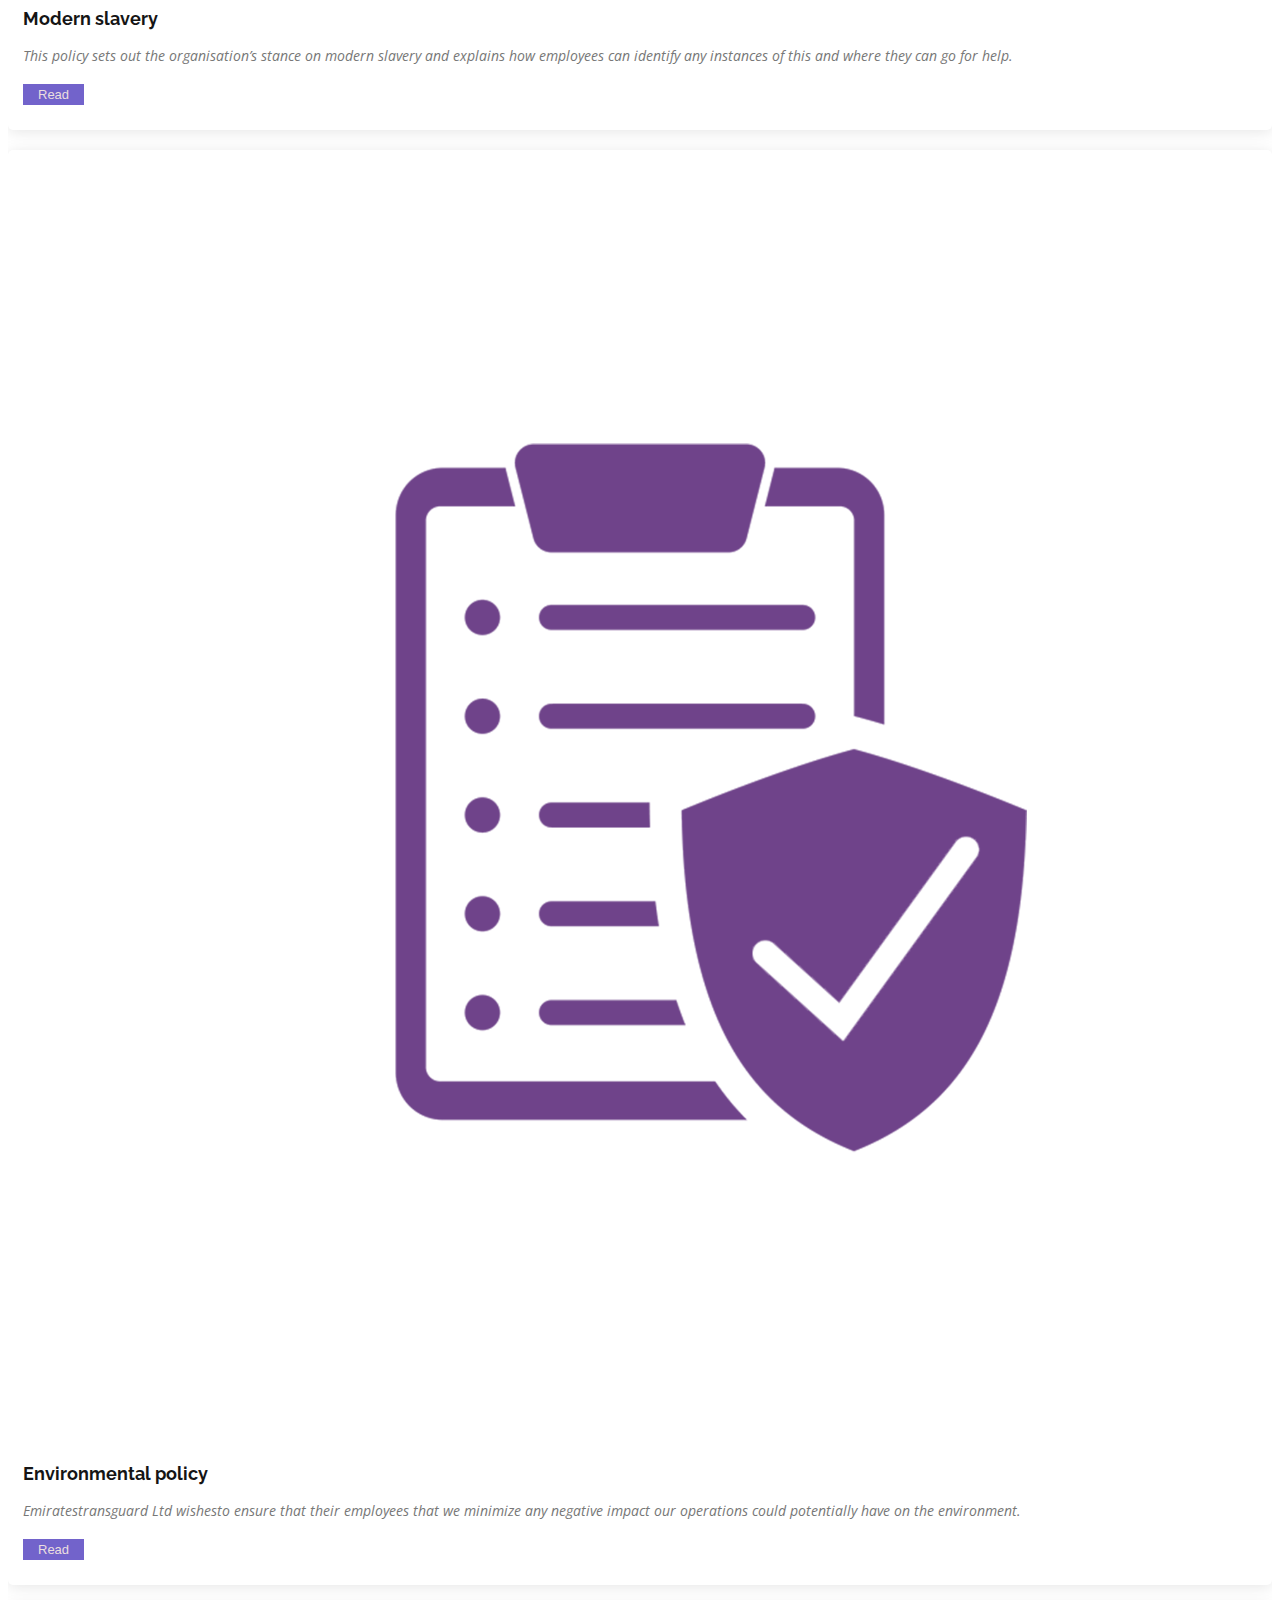
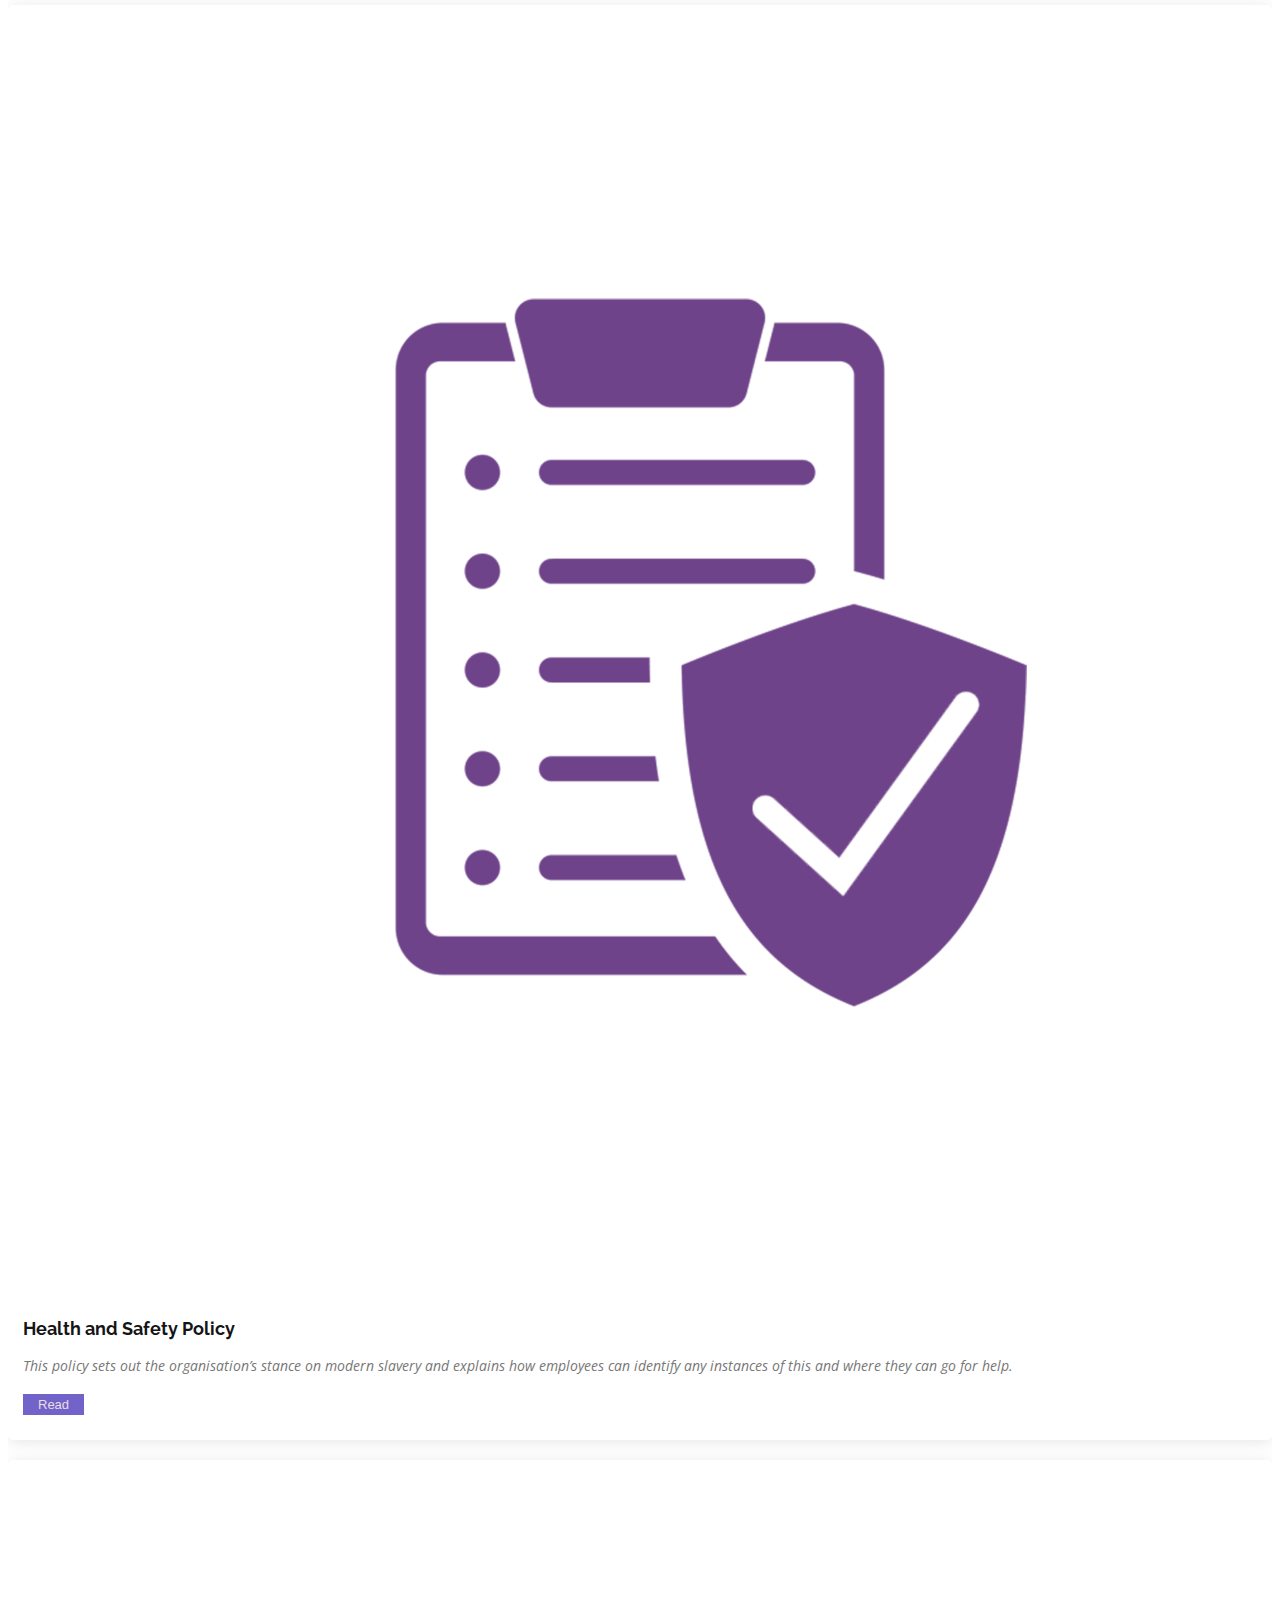
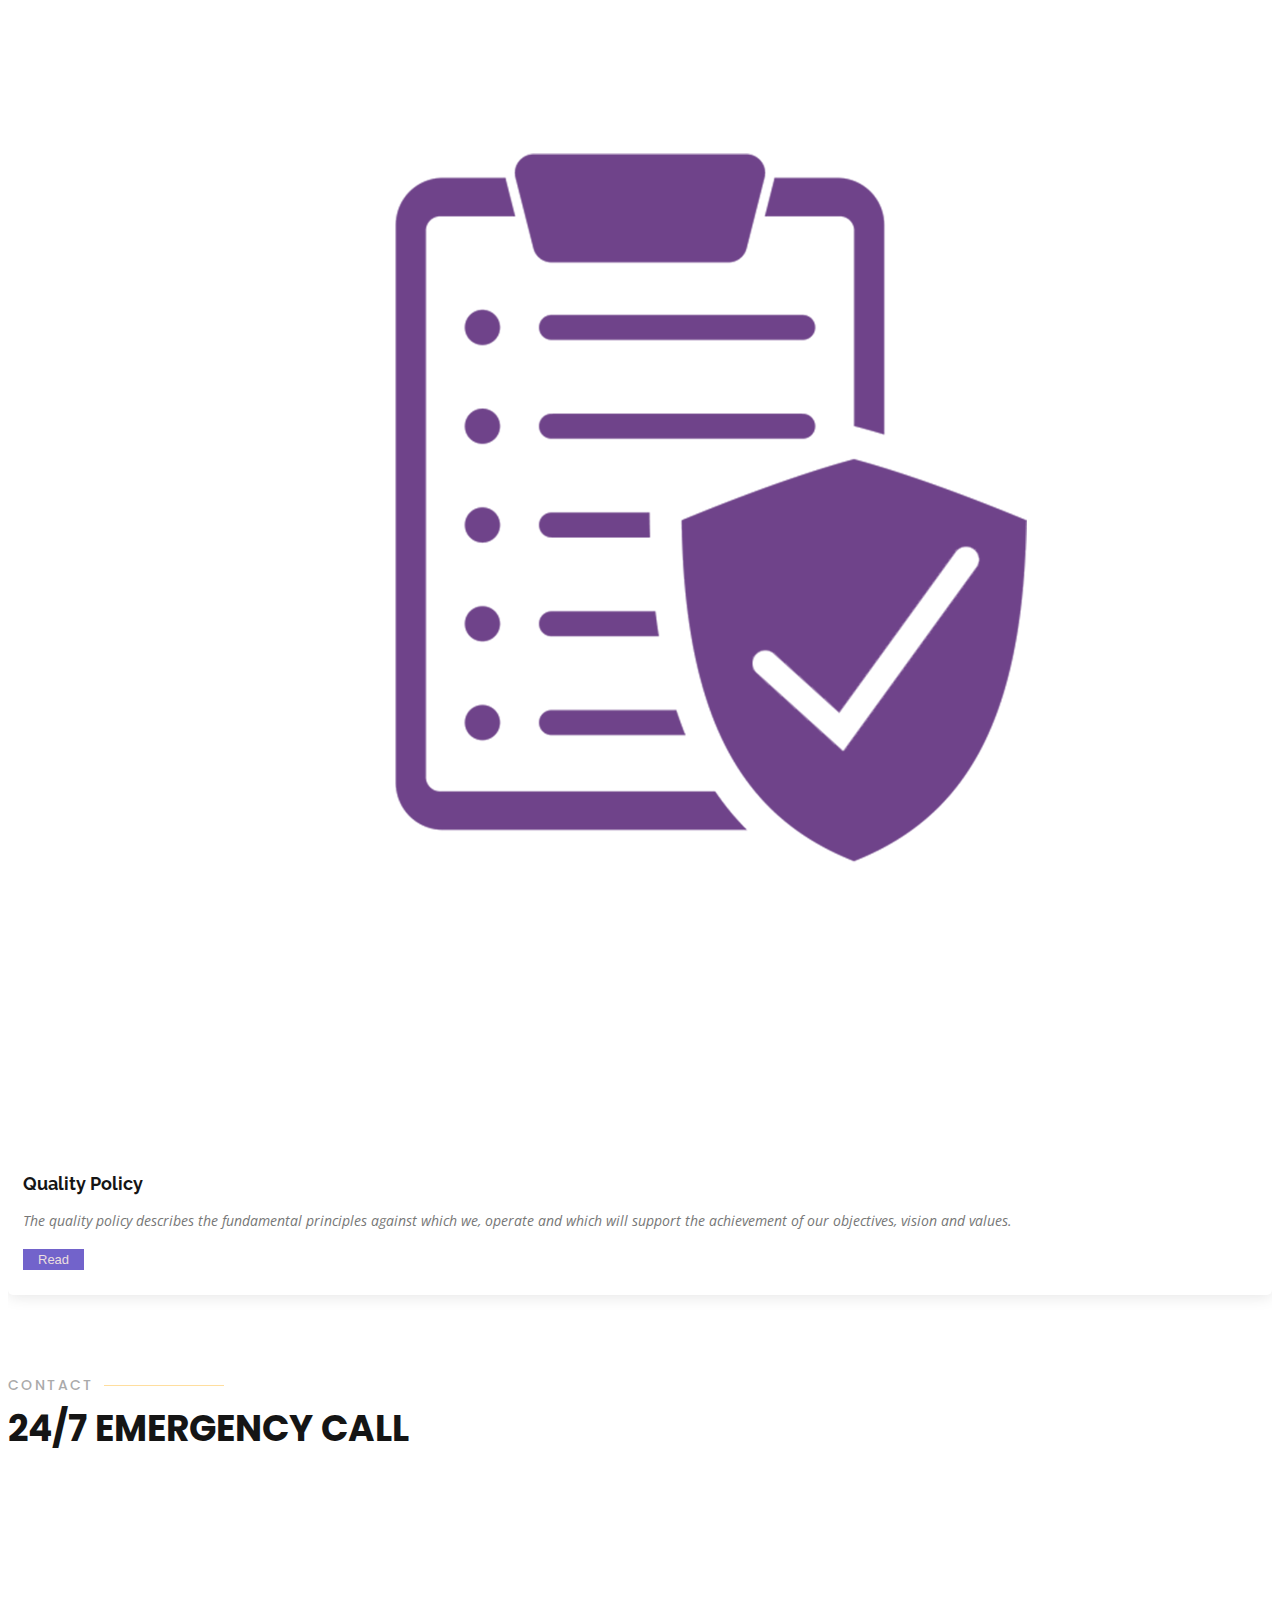
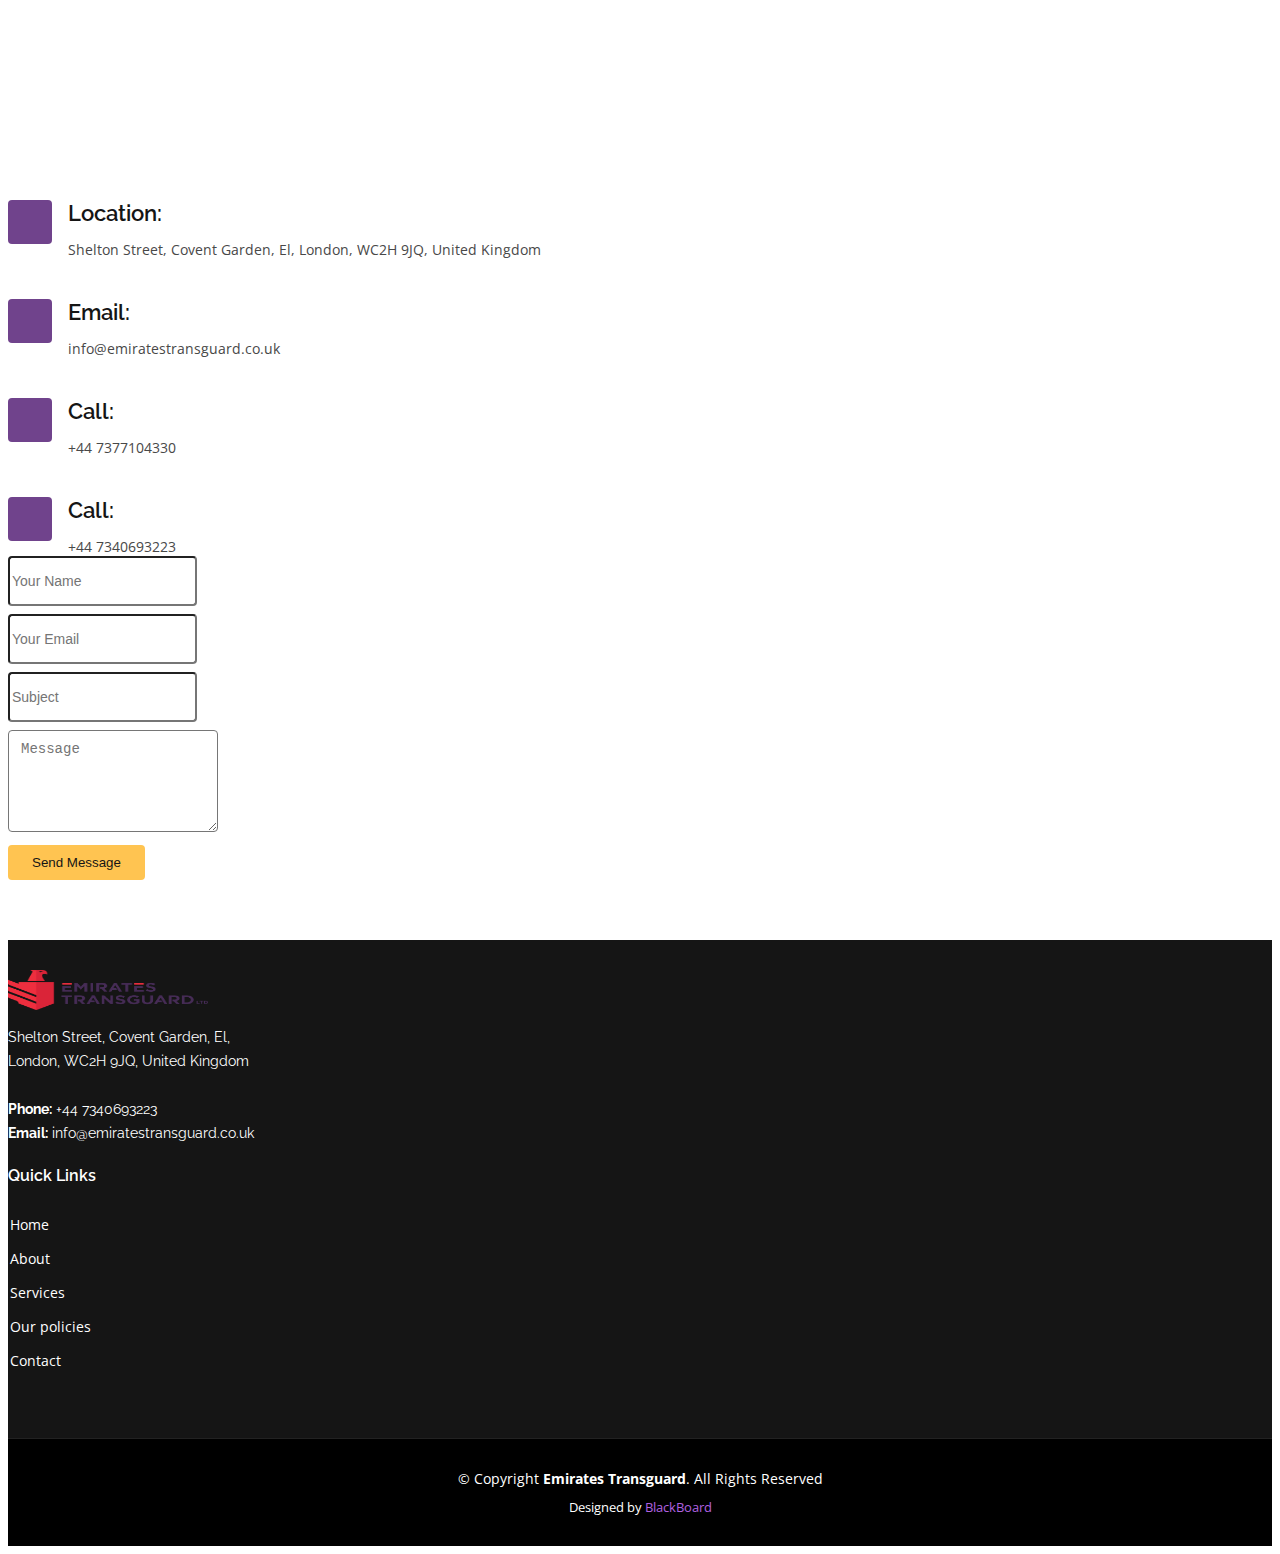
==== commit d7465a31: "policies content added" ====
--- a/index.html
+++ b/index.html
@@ -107,14 +107,14 @@
       <div class="container" data-aos="fade-up">
 
         <div class="row about-main-container">
-          <div class="col-lg-6 order-1 order-lg-2" data-aos="fade-left" data-aos-delay="100">
+          <div class="col-lg-6 order-1 order-lg-2">
             <img src="assets/img/Image_about.jpg" class="img-fluid" alt="">
           </div>
           <div class="col-lg-6 pt-4 pt-lg-0 order-2 order-lg-1 content">
             <h3>About Emirates TransGuard</h3>
             <p class="fst-italic">
-              Emirates Transguard LTD is a specialist in the provision of manned guarding security services, Door Supervision Guarding, Out of Hour Support, Concierge, Front of House Reception, Retail, Porter, Event Security, Mobile Response, CCTV Monitoring, Key Holding, and Alarm Response.
-            </p>
+              Emirates Transguard LTD, providing a wide range of security services like manned guarding security services, Door Supervision Guarding, Out of Hour Support, Concierge, Front of House Reception, Retail, Porter, Event Security, Mobile Response, CCTV Monitoring, Key Holding, and Alarm Response
+              to the public and private sectors and working closely with them to supply professional security solutions across the UK.</p>
           </div>
         </div>
 
@@ -419,13 +419,11 @@
               <div class="member-info">
                 <h4>Quality Policy</h4>
                 <p>The quality policy describes the fundamental principles against which we,
-                  Emiratestransguard Ltd, operate and which will support the achievement of our
-                  objectives, vision and values. We recognise that success in reaching our objectives
-                  depends on our ability to create real and perceived value for customers in everything we
-                  provide. We also acknowledge that we depend on the people we work with as well as our
-                  clients to achieve this.<span class="dots"></span></p>
-                  <span class="more">
-                    Emiratestransguard Ltd aims to be recognised as a best in class provider of security
+                  operate and which will support the achievement of our objectives, vision and values.<span class="dots"></span></p>
+                  <span class="more">We recognise that success in reaching our objectives
+                    depends on our ability to create real and perceived value for customers in everything we
+                    provide. We also acknowledge that we depend on the people we work with as well as our
+                    clients to achieve this.Emiratestransguard Ltd aims to be recognised as a best in class provider of security
                     services through our management team supporting our people in the delivery of
                     customer service excellence; together with efficient and effective operational processes
                     and an ongoing programme of training and development.
@@ -449,9 +447,7 @@
         </div>
 
       </div>
-    </section> 
-
-    Qualoty policy
+    </section>
 
 
     <!-- ======= Contact Section ======= -->
@@ -464,9 +460,9 @@
         </div>
 
         <div>
-          <iframe style="border:0; width: 100%; height: 270px;" src="https://www.google.com/maps/embed?pb=!1m14!1m8!1m3!1d12097.433213460943!2d-74.0062269!3d40.7101282!3m2!1i1024!2i768!4f13.1!3m3!1m2!1s0x0%3A0xb89d1fe6bc499443!2sDowntown+Conference+Center!5e0!3m2!1smk!2sbg!4v1539943755621" frameborder="0" allowfullscreen></iframe>
-        </div>
-
+          <iframe style="border:0; width: 100%; height: 270px;" src="https://www.google.com/maps/embed?pb=!1m18!1m12!1m3!1d2482.9125118811285!2d-0.12353629999999999!3d51.51482105!2m3!1f0!2f0!3f0!3m2!1i1024!2i768!4f13.1!3m3!1m2!1s0x487604ccac69823f%3A0x4eb63cbd6bcc52c7!2sShelton%20St%2C%20London%20WC2H%209JQ!5e0!3m2!1sen!2suk!4v1670582382339!5m2!1sen!2suk" frameborder="0" allowfullscreen></iframe>
+        </div>
+        <!-- <iframe src="https://www.google.com/maps/embed?pb=!1m18!1m12!1m3!1d2482.9125118811285!2d-0.12353629999999999!3d51.51482105!2m3!1f0!2f0!3f0!3m2!1i1024!2i768!4f13.1!3m3!1m2!1s0x487604ccac69823f%3A0x4eb63cbd6bcc52c7!2sShelton%20St%2C%20London%20WC2H%209JQ!5e0!3m2!1sen!2suk!4v1670582382339!5m2!1sen!2suk" width="600" height="450" style="border:0;" allowfullscreen="" loading="lazy" referrerpolicy="no-referrer-when-downgrade"></iframe> -->
         <div class="row mt-5">
 
           <div class="col-lg-4">
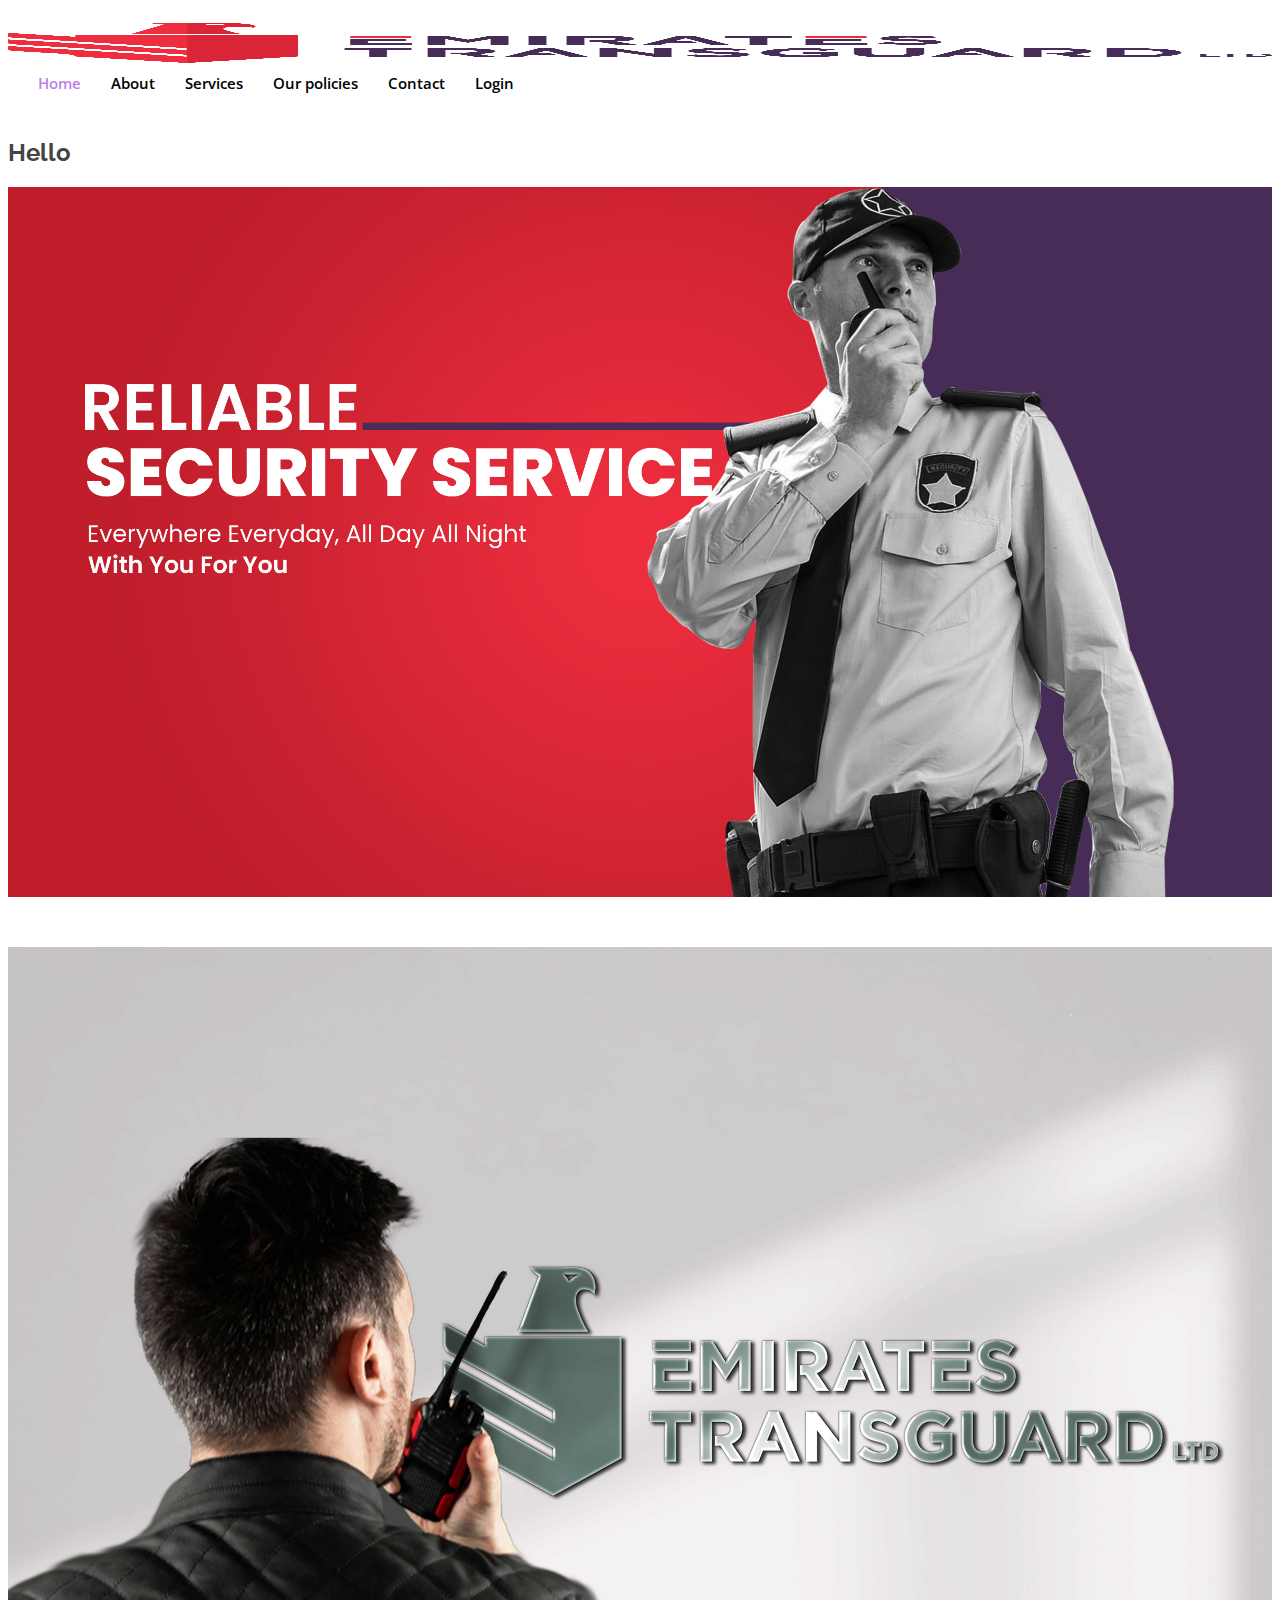
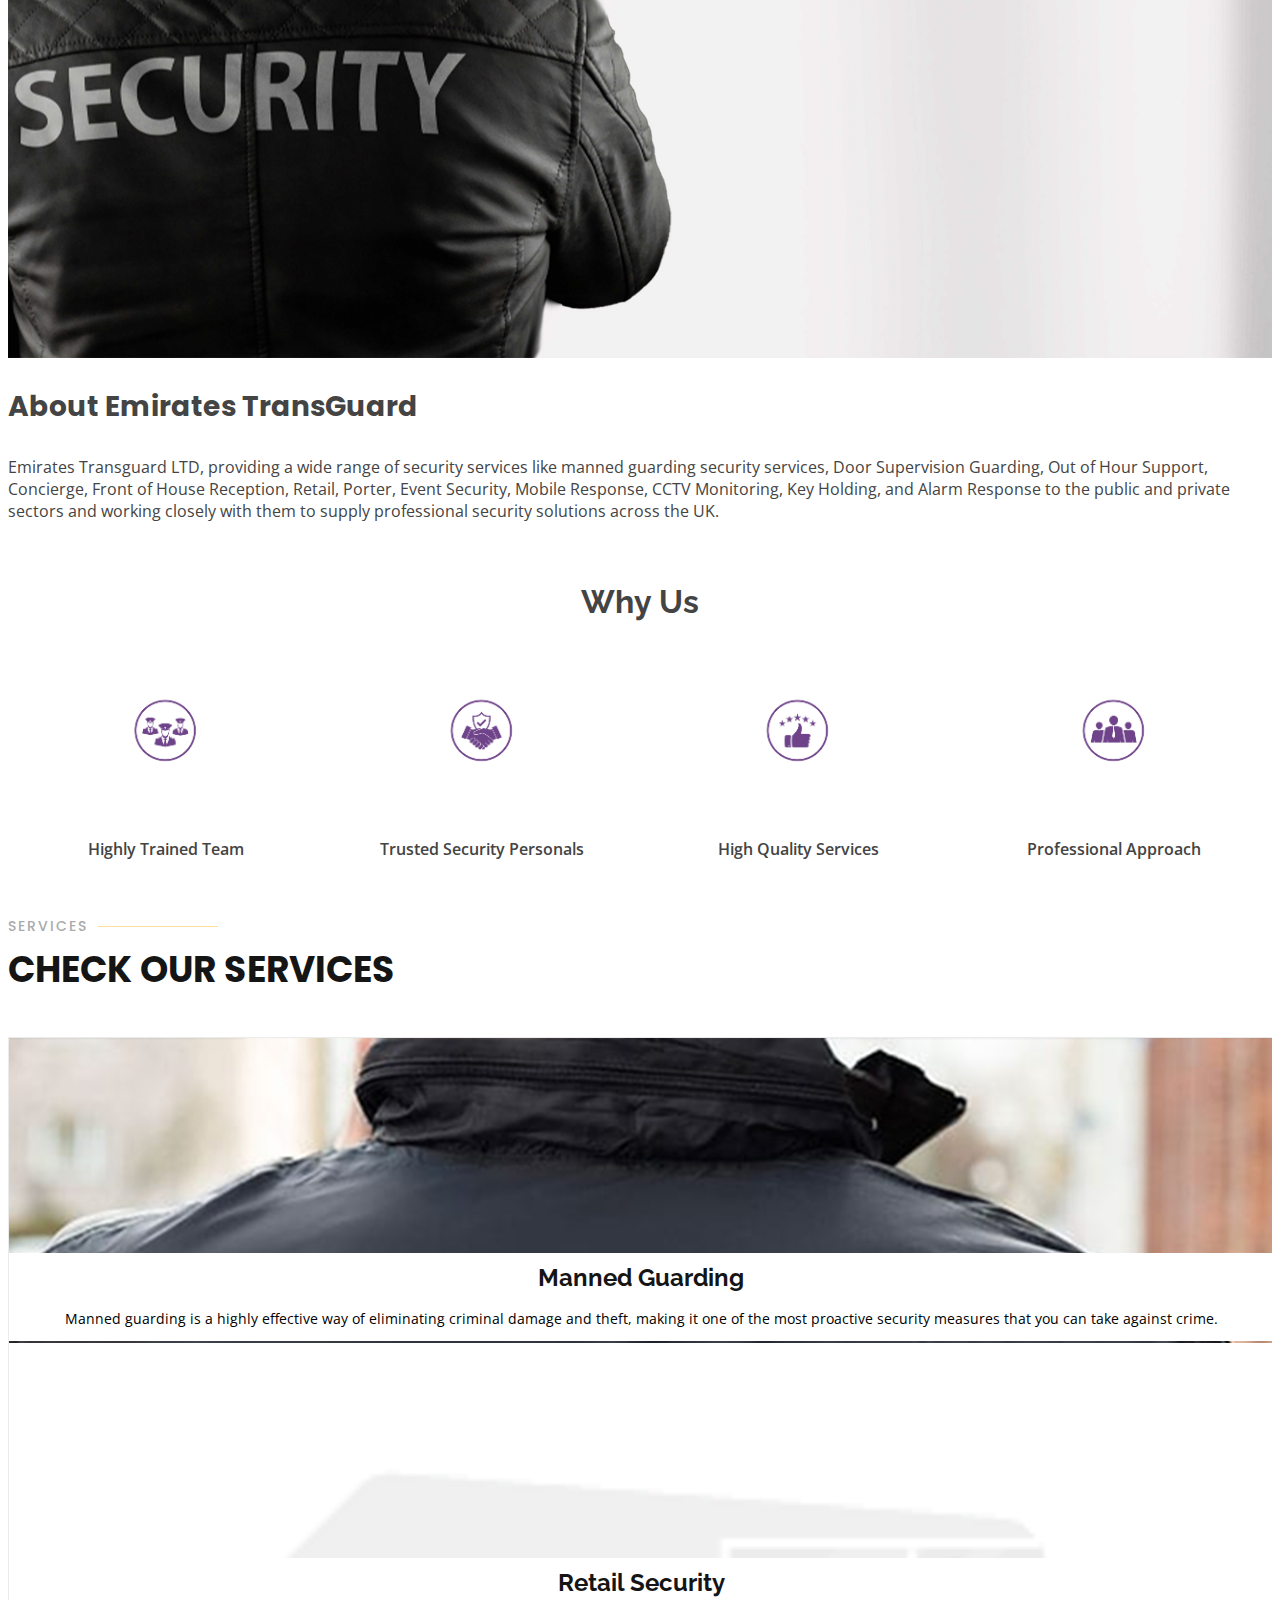
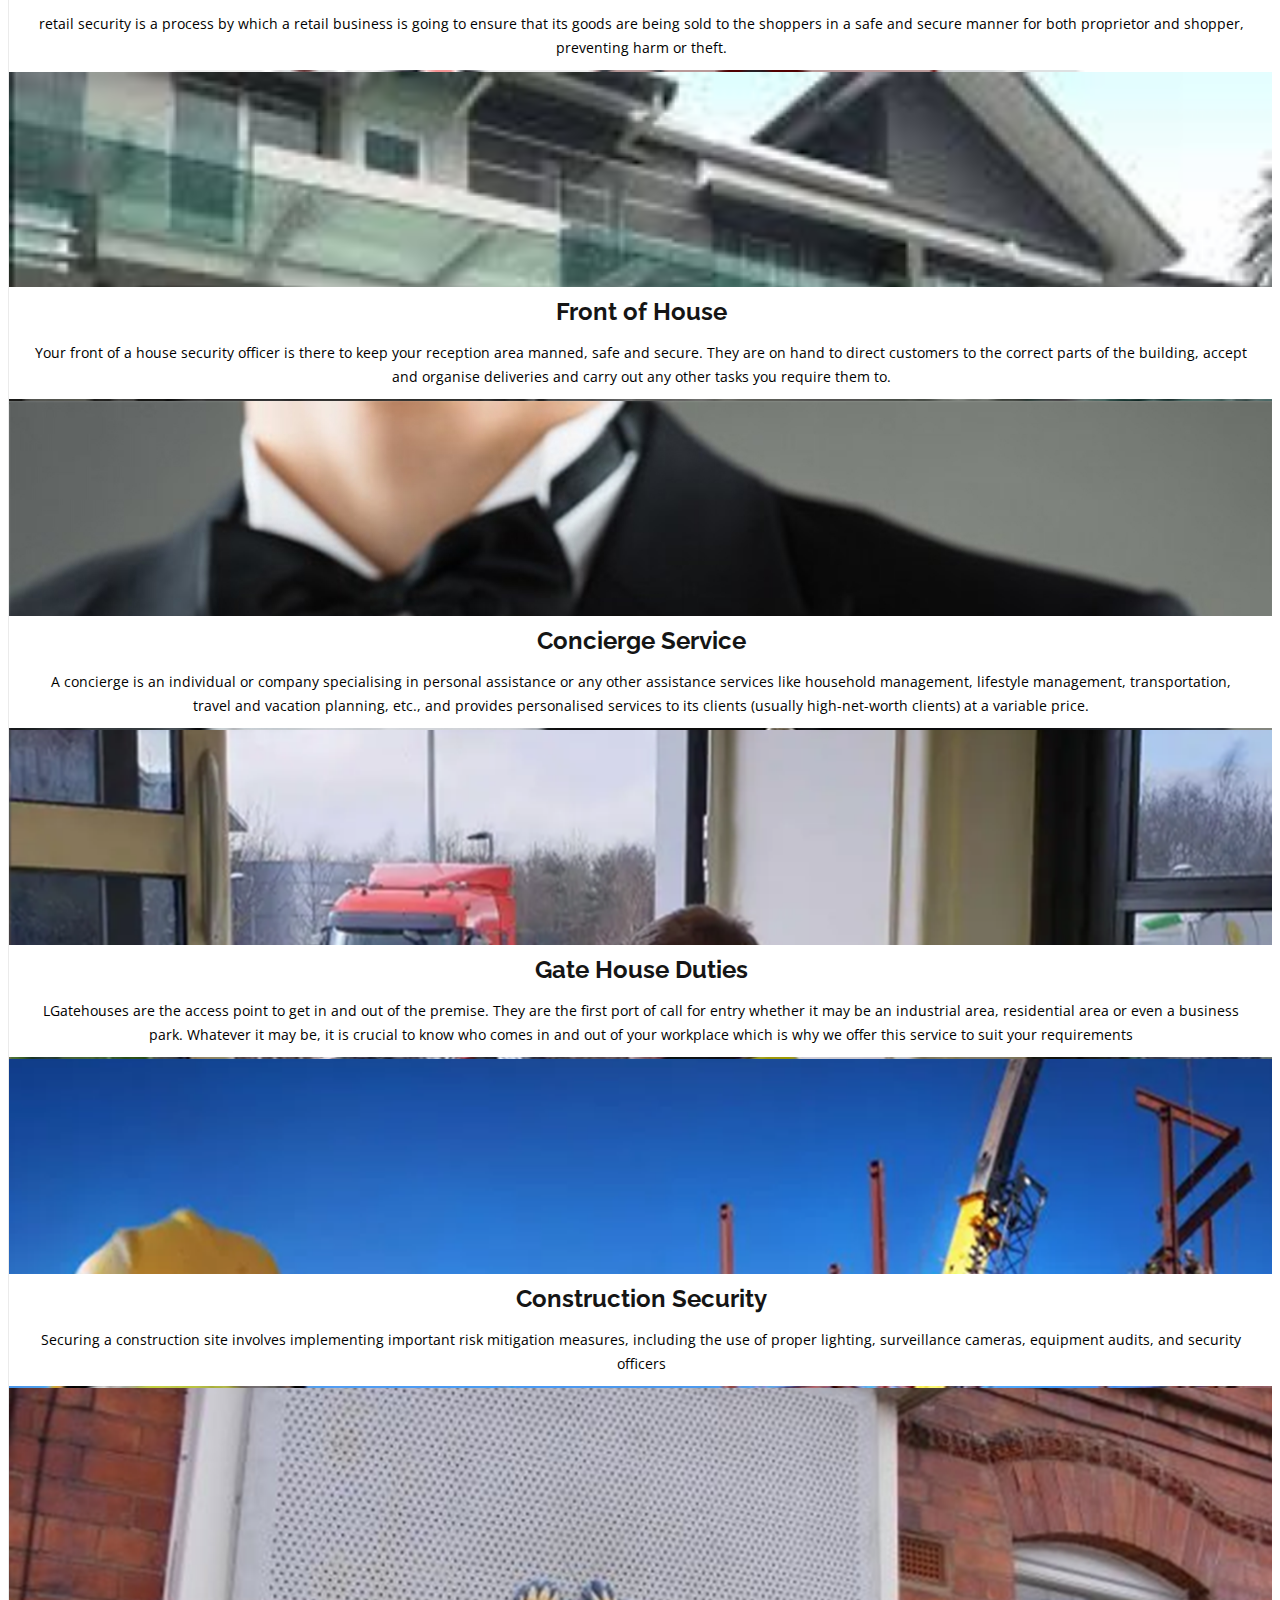
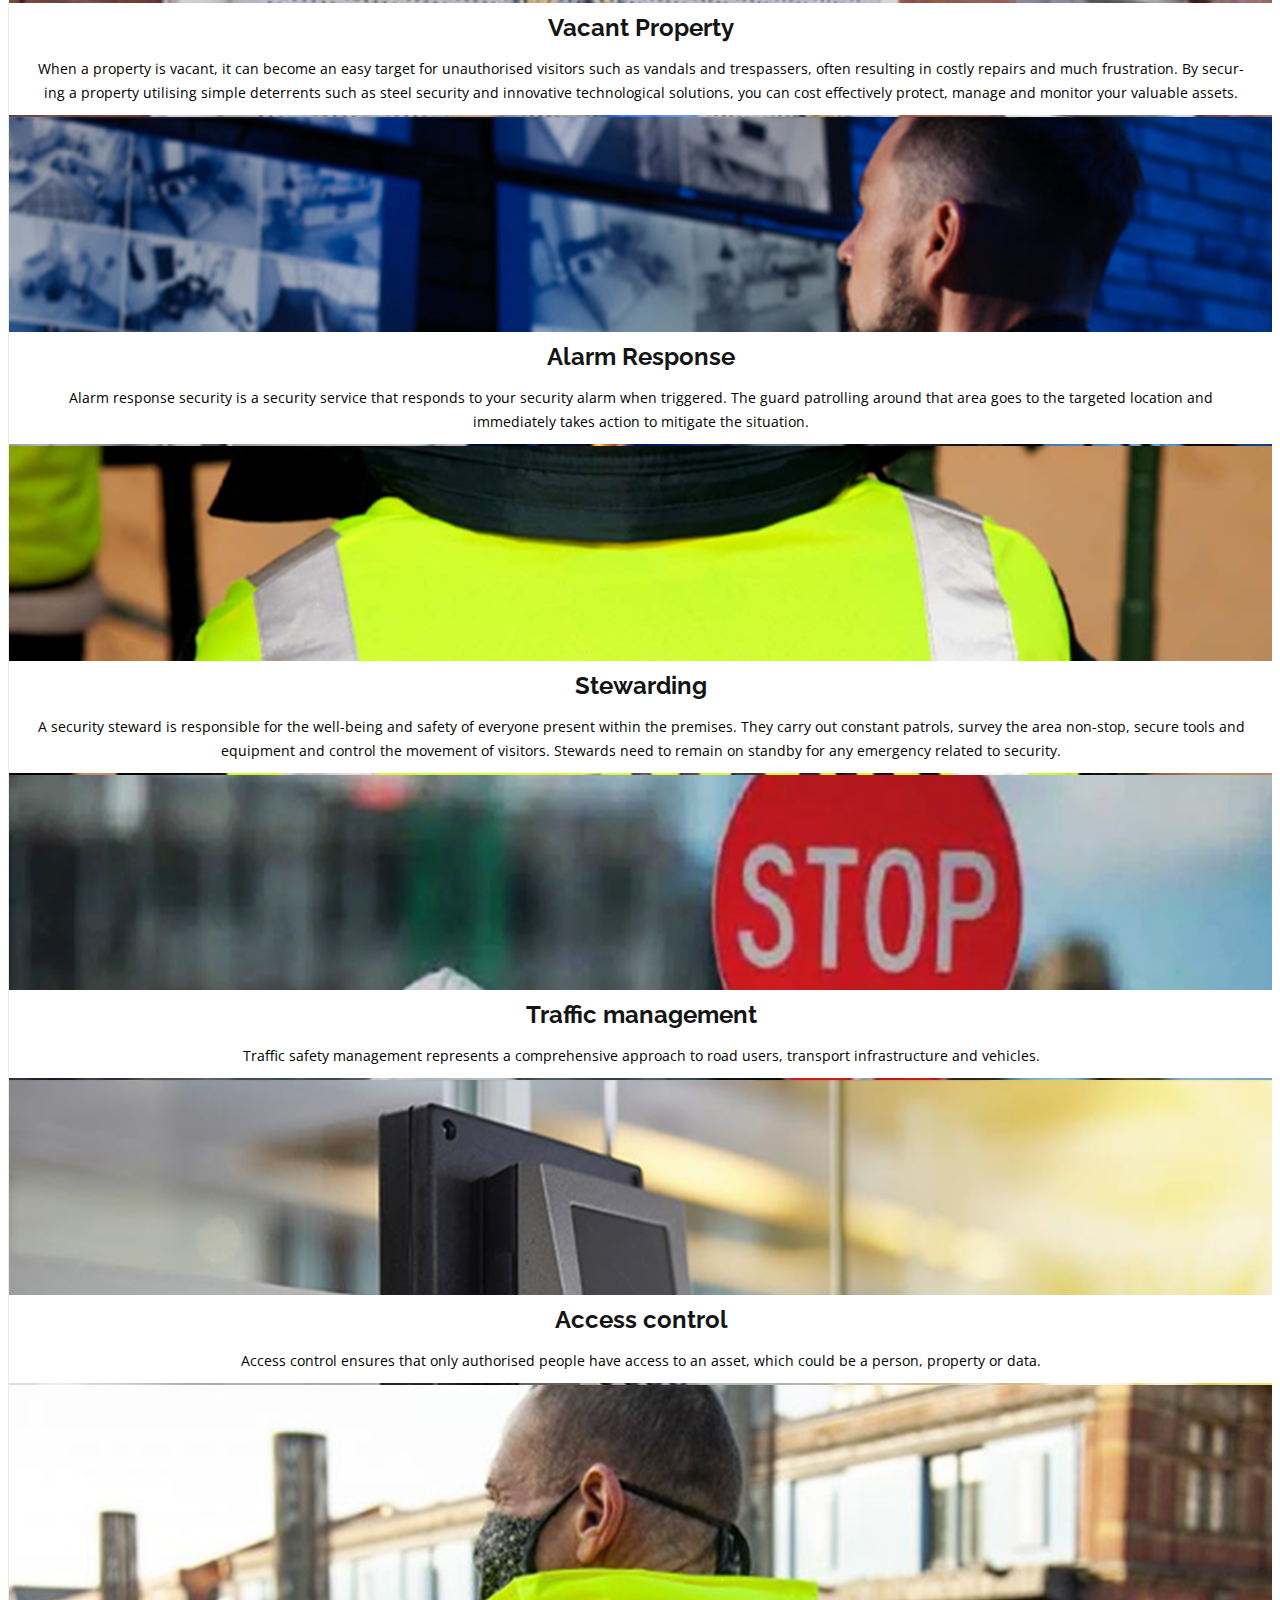
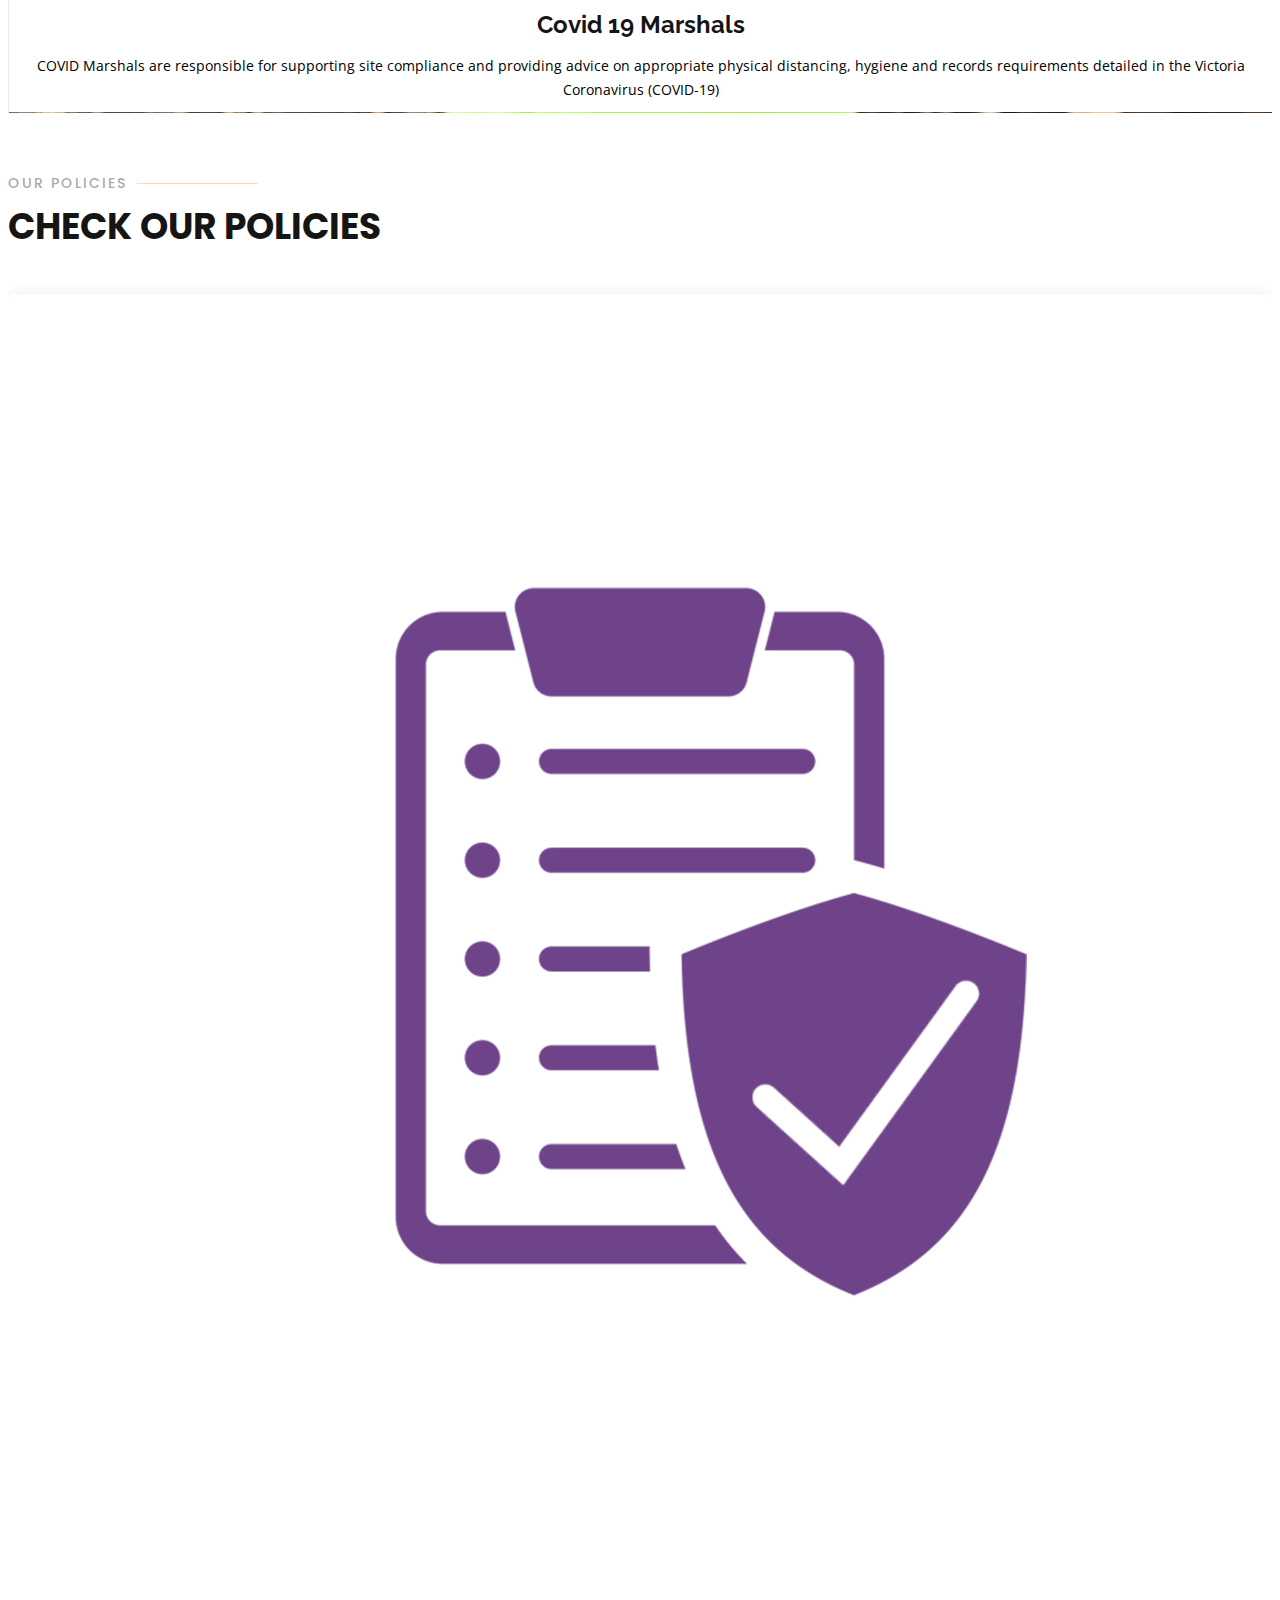
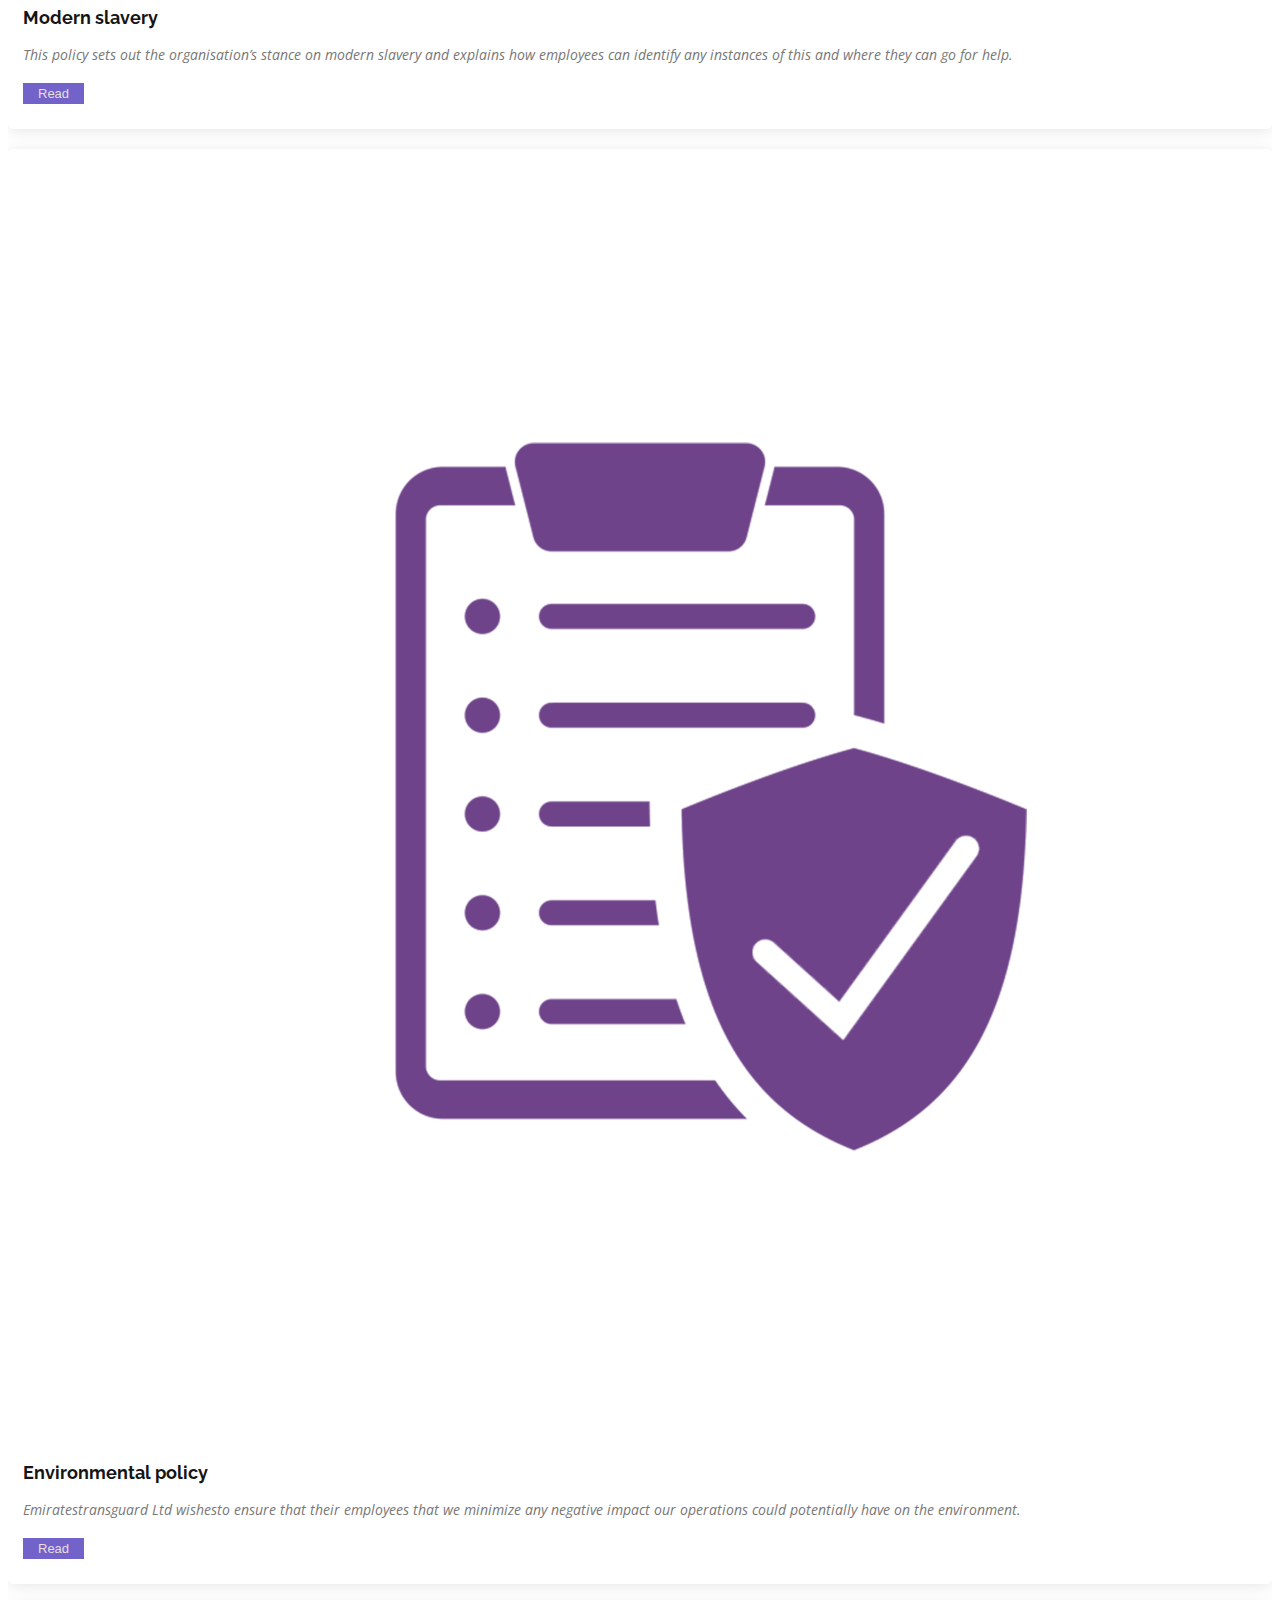
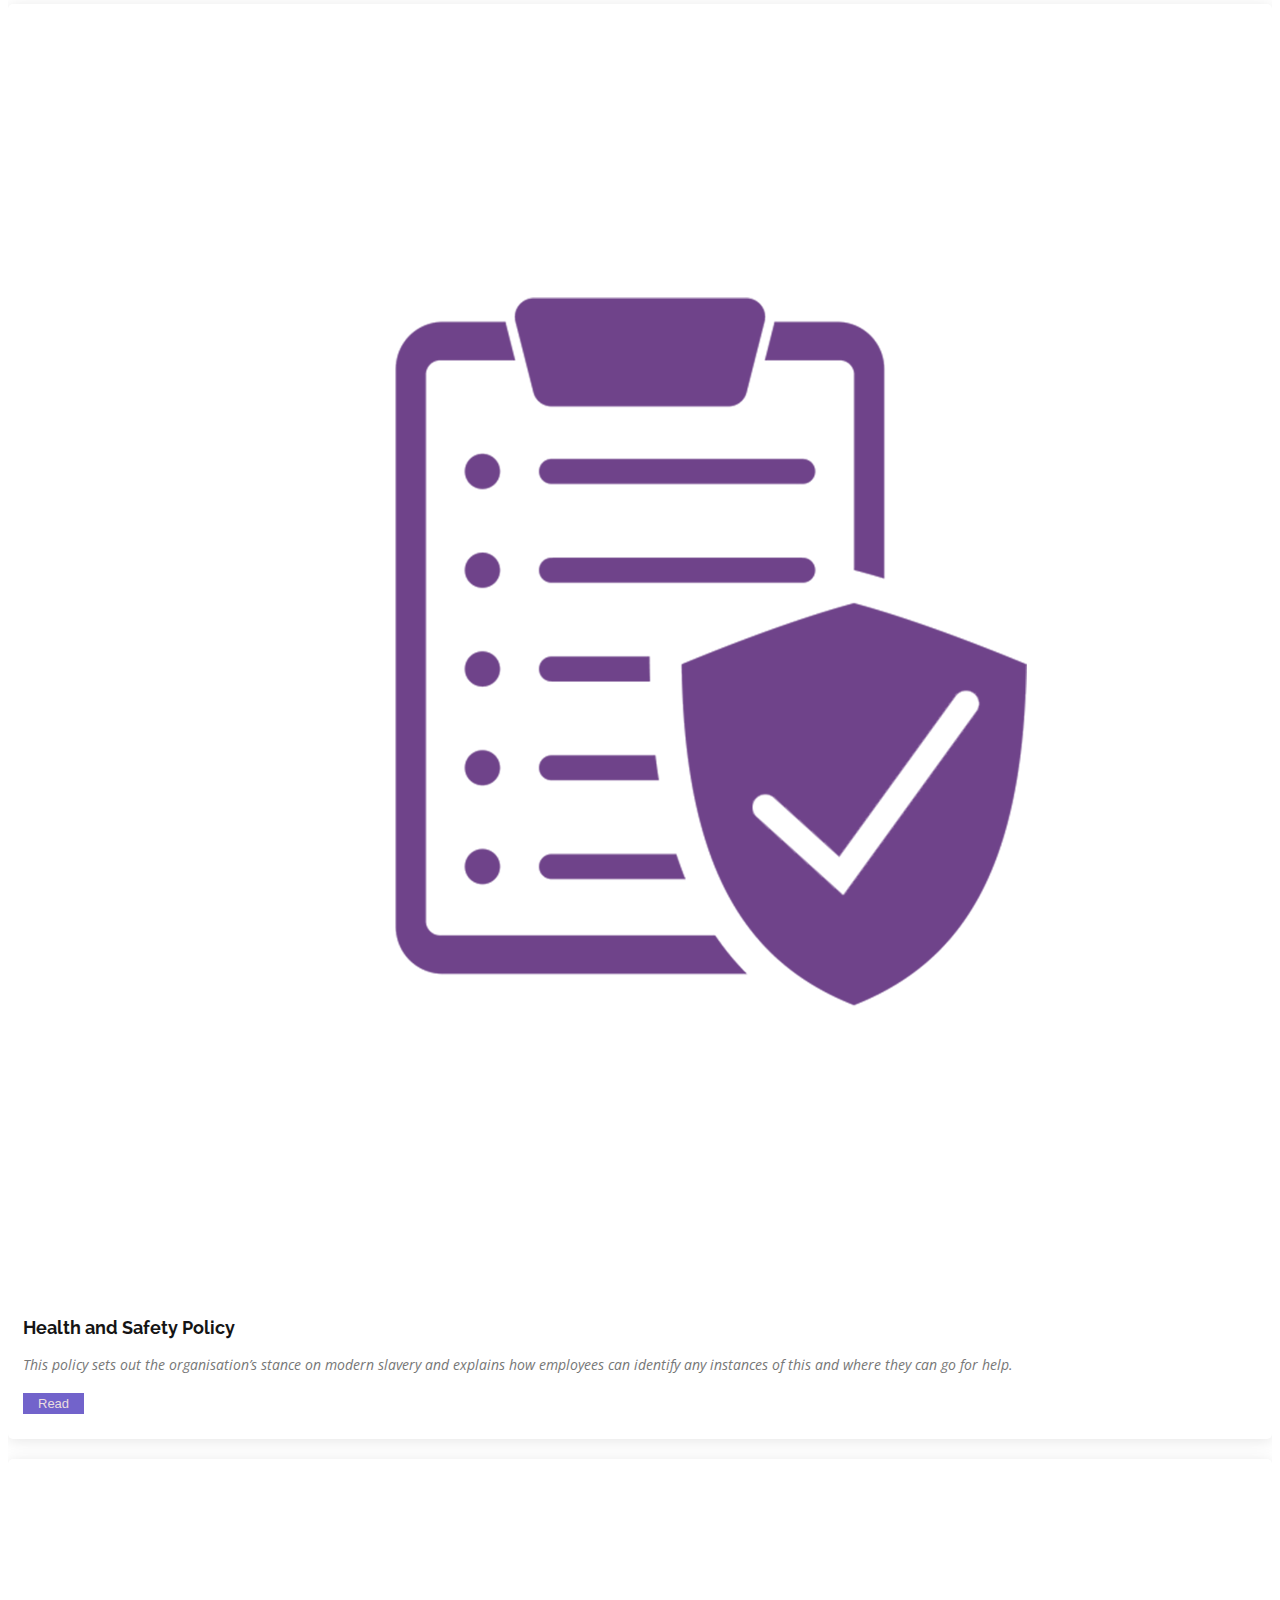
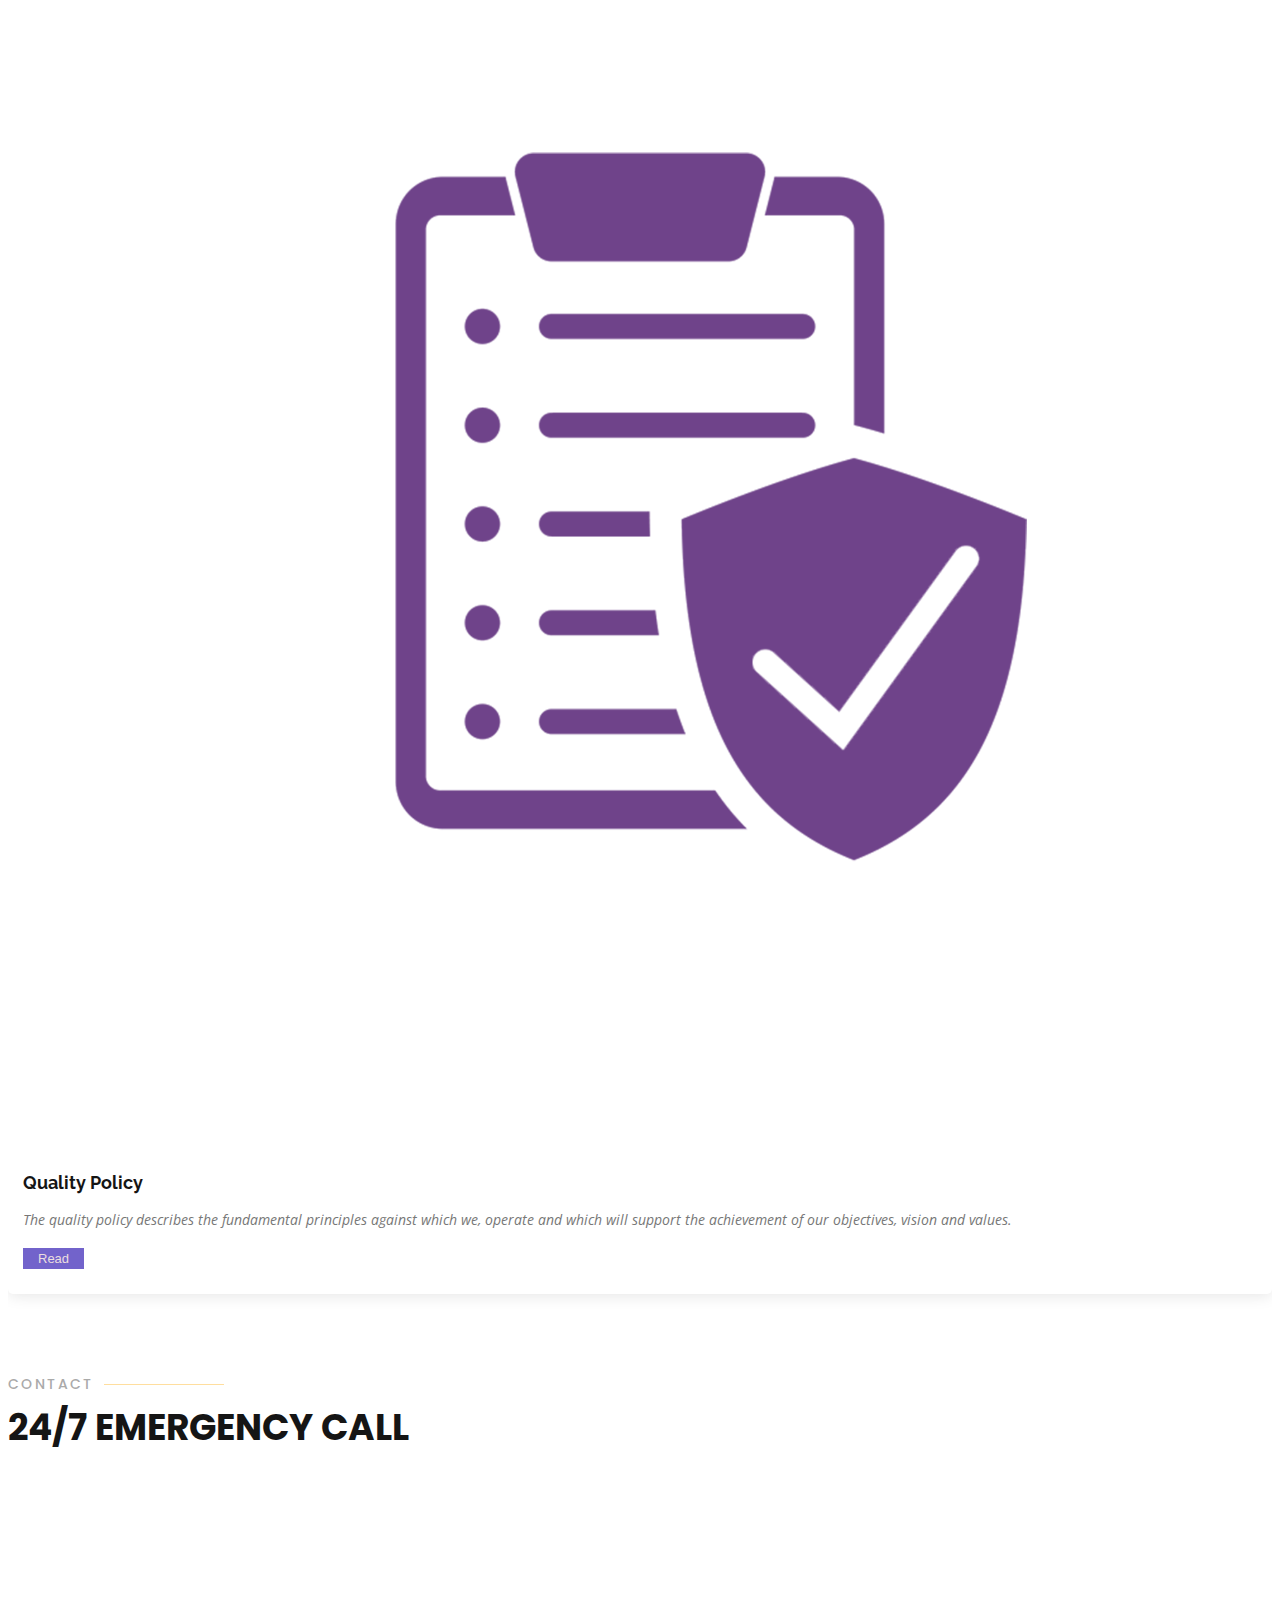
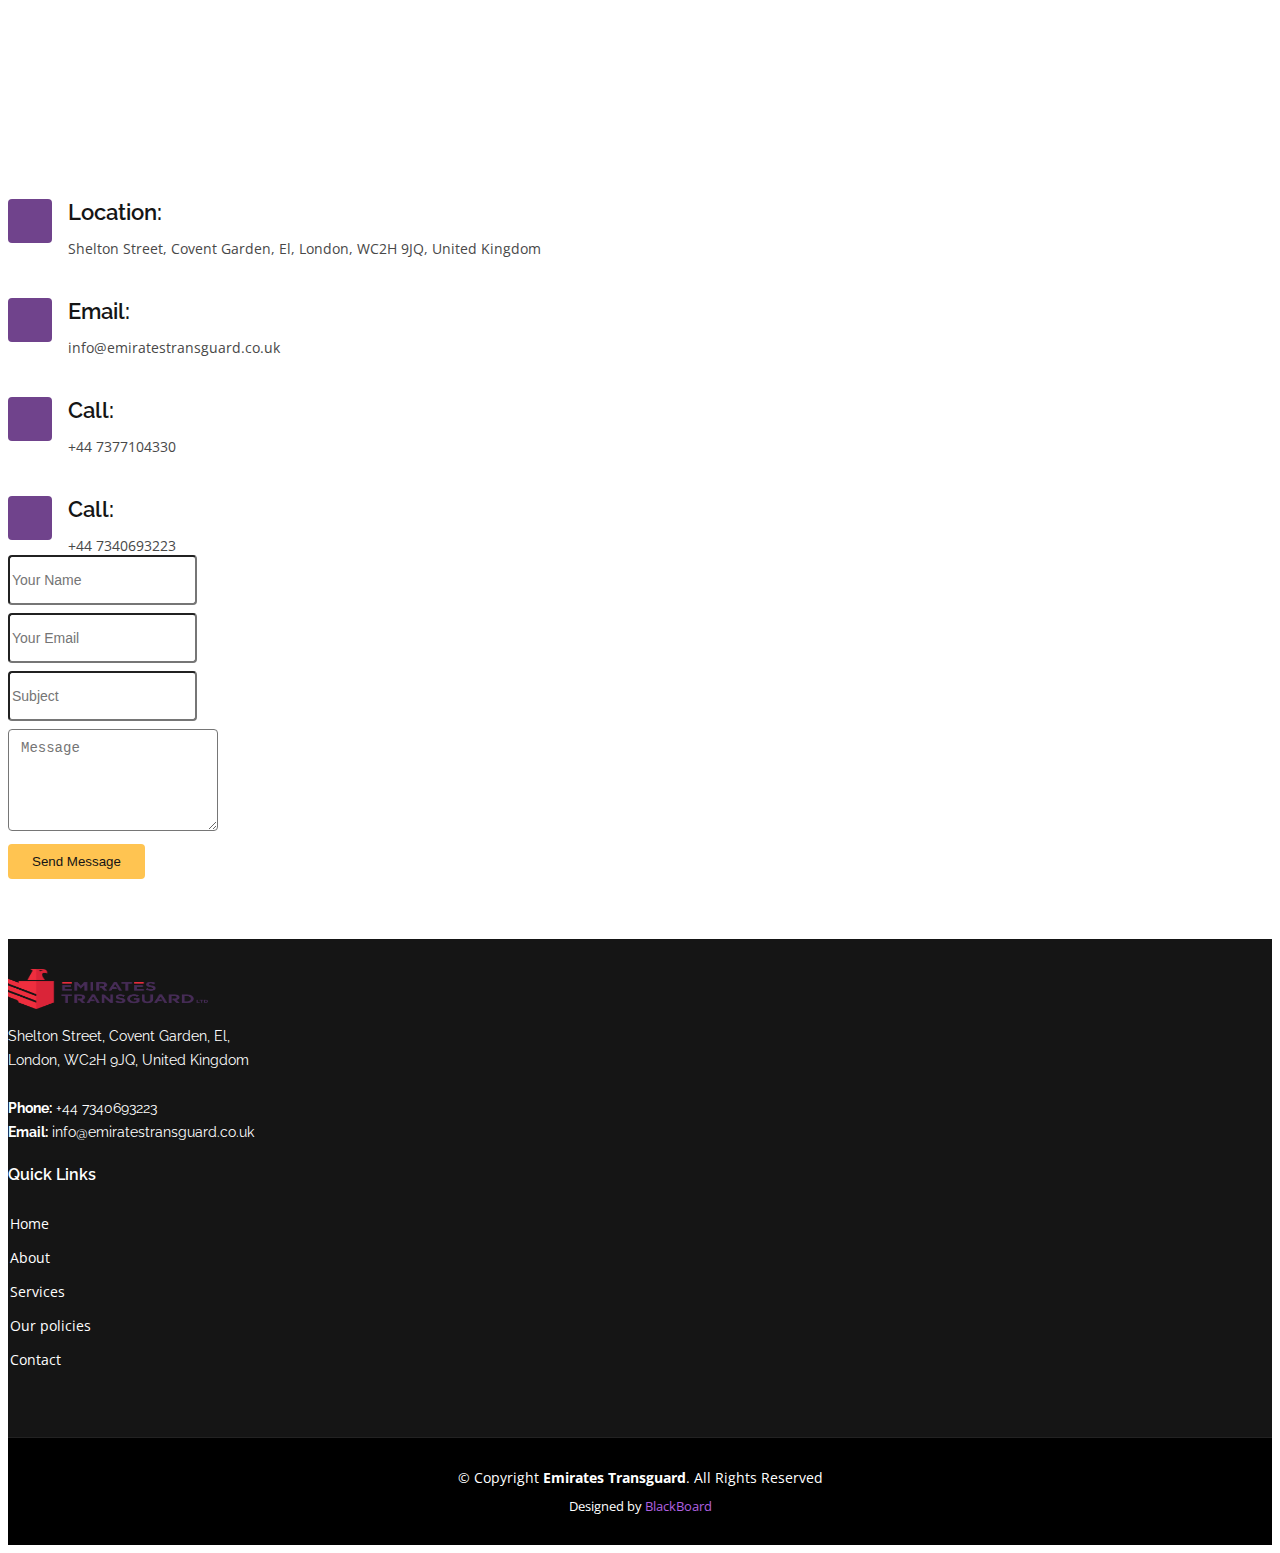
==== commit 05b17039: "updates in images" ====
--- a/index.html
+++ b/index.html
@@ -83,17 +83,17 @@
   <section id="hero">
     <div class="owl-carousel owl-theme">
       <div class="item">
-        <img src="./assets/img/banner-1.jpg" alt="Hero IMage">
+        <img src="./assets/img/new_home1.jpg" alt="Hero IMage">
         <div class="hero-content">
-          <h1>Manned Guarding</h1>
-          <h2>Secuirty Services</h2>
+          <!-- <h1>Manned Guarding</h1>
+          <h2>Secuirty Services</h2> -->
         </div>
       </div>
       <div class="item">
-        <img src="./assets/img/Silde_image 2.jpg" alt="Hero IMage">
+        <img src="./assets/img/new_home2.jpg" alt="Hero IMage">
         <div class="hero-content">
-          <h1>Manned Guarding </h1>
-          <h2>Secuirty Services</h2>
+          <!-- <h1>Manned Guarding </h1>
+          <h2>Secuirty Services</h2> -->
         </div>
       </div>
       
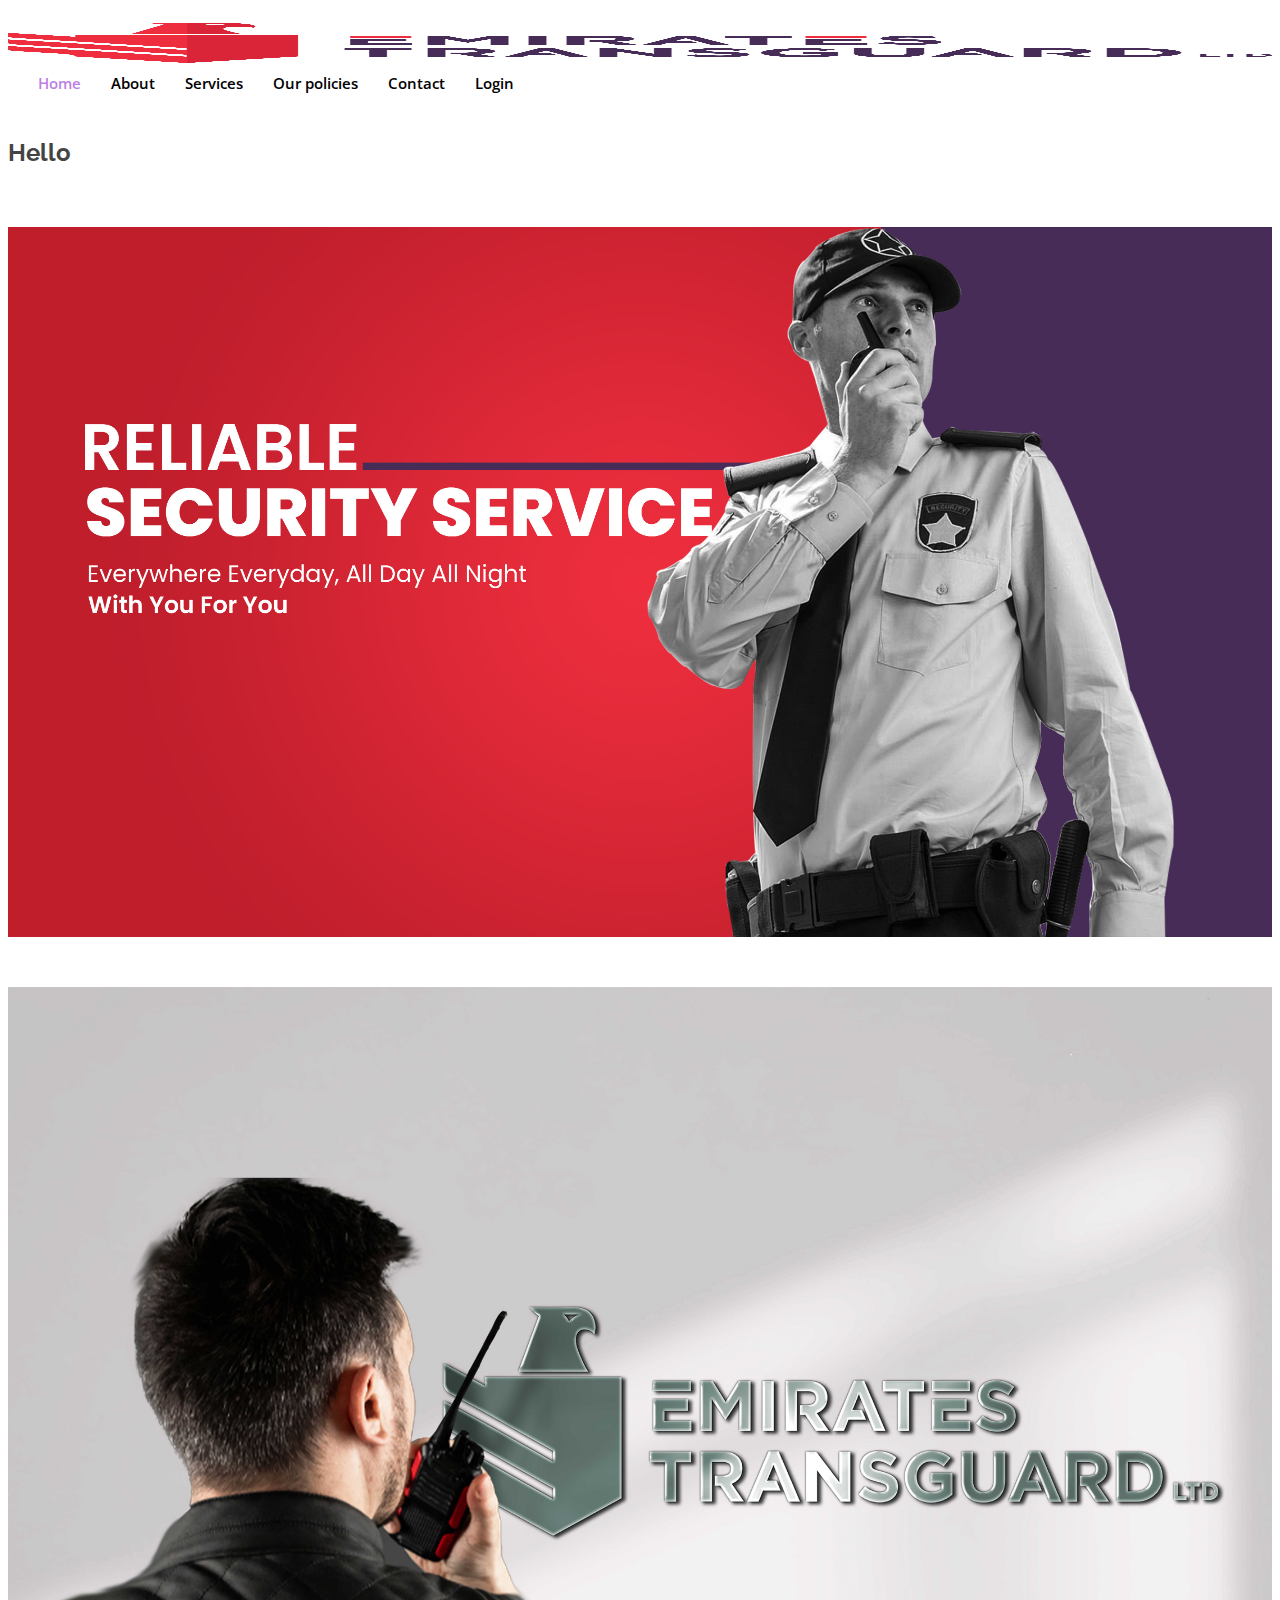
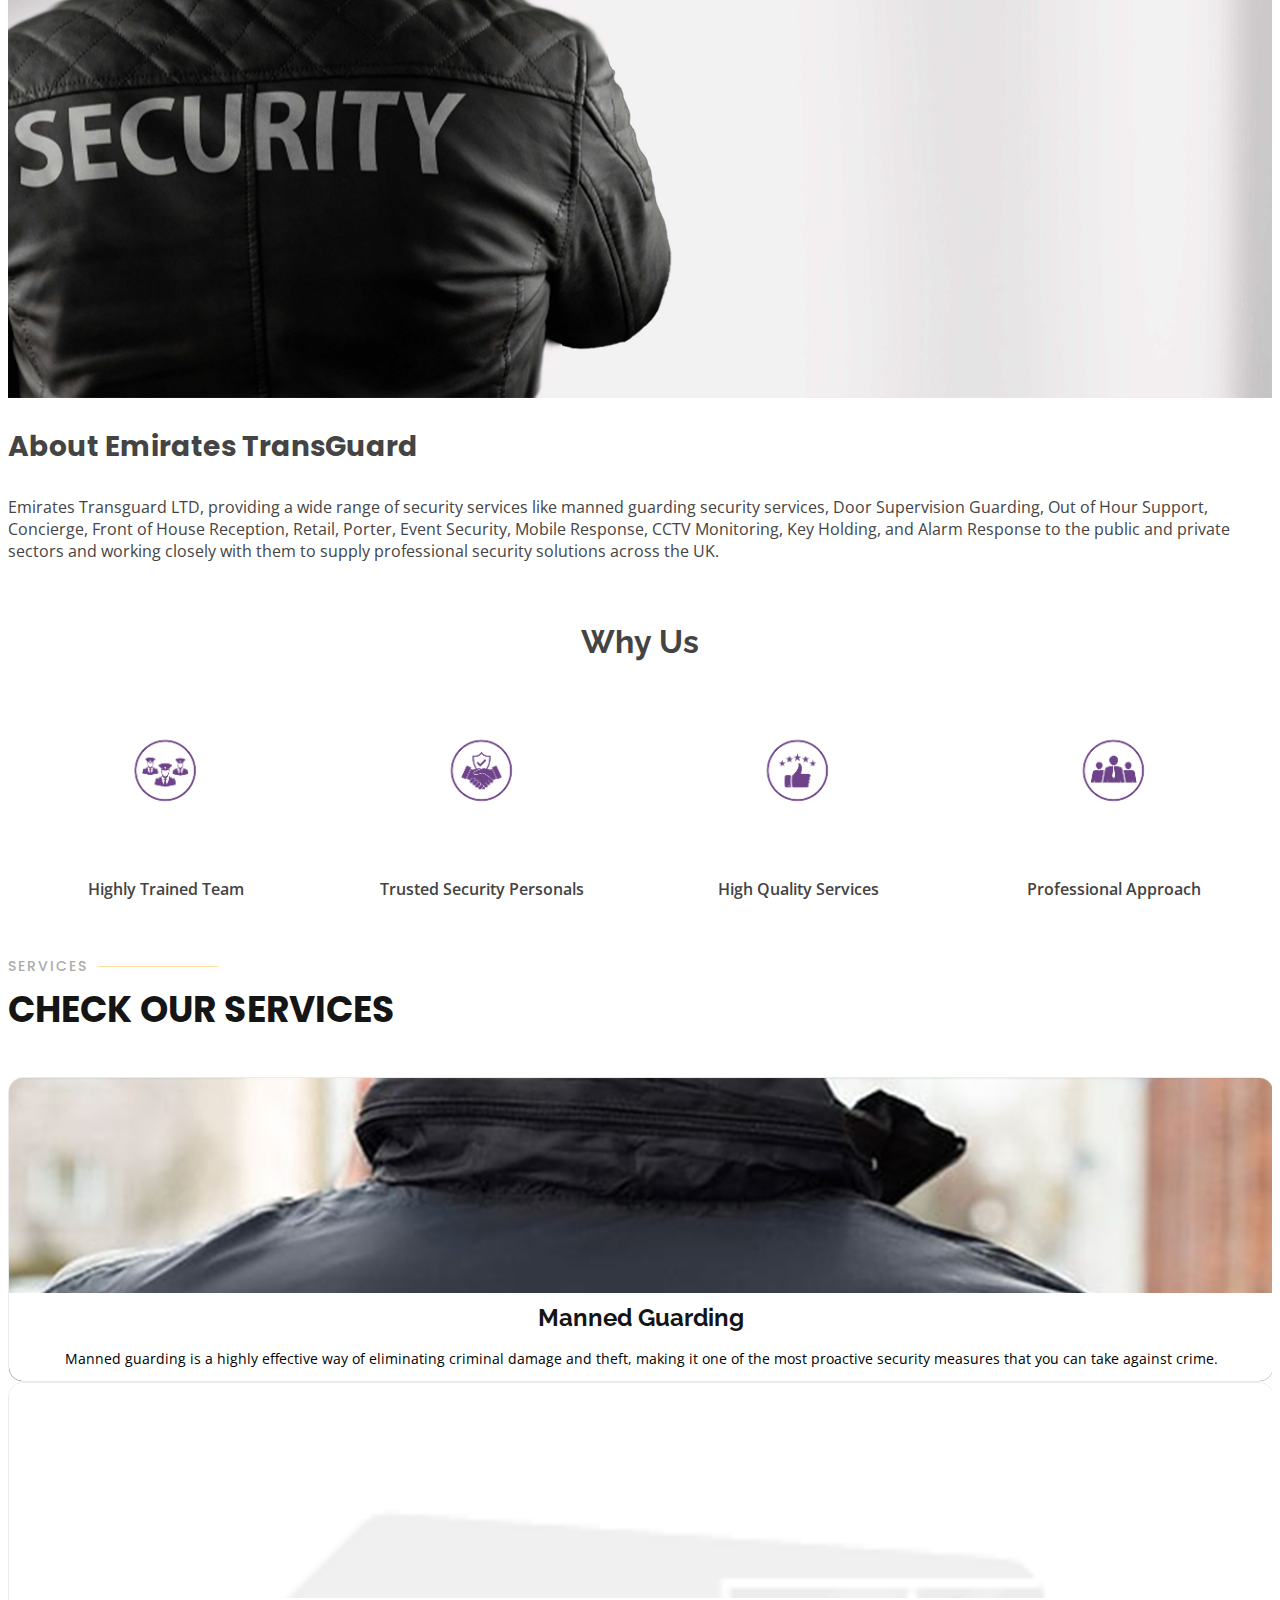
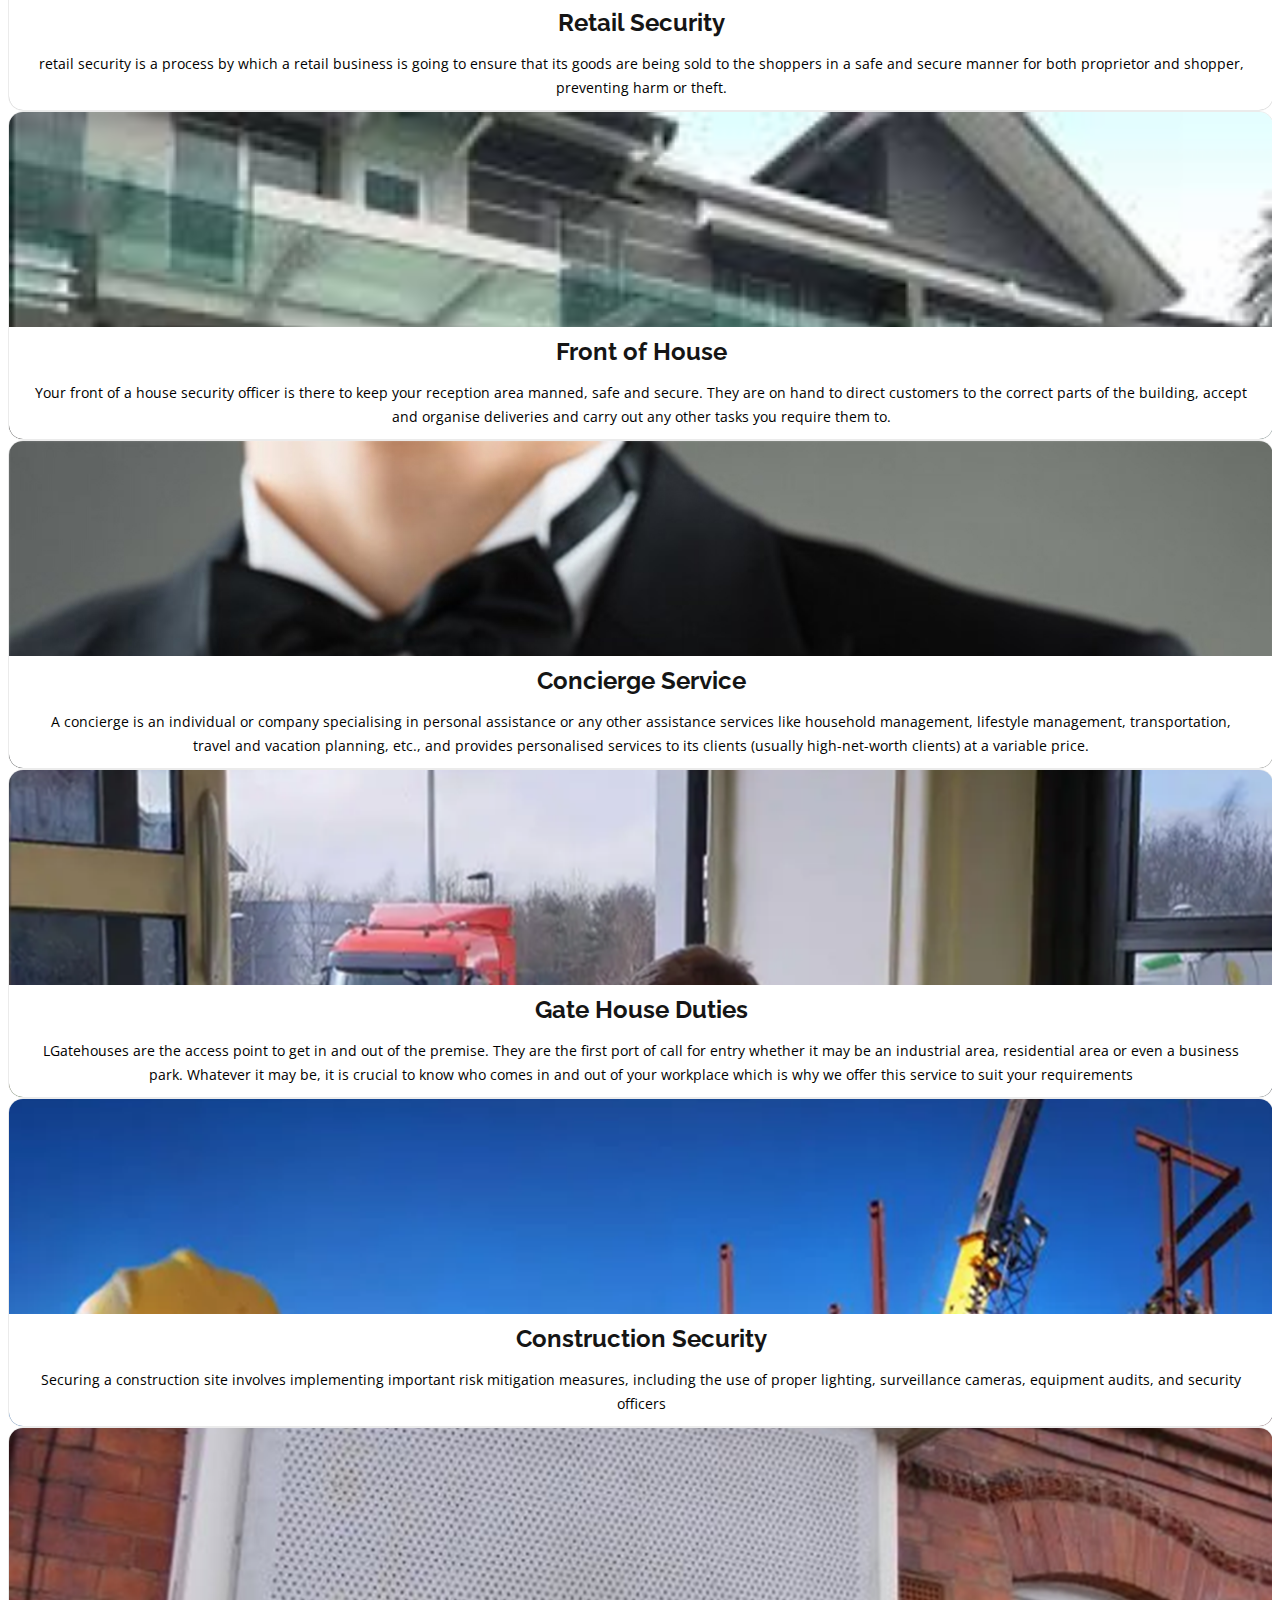
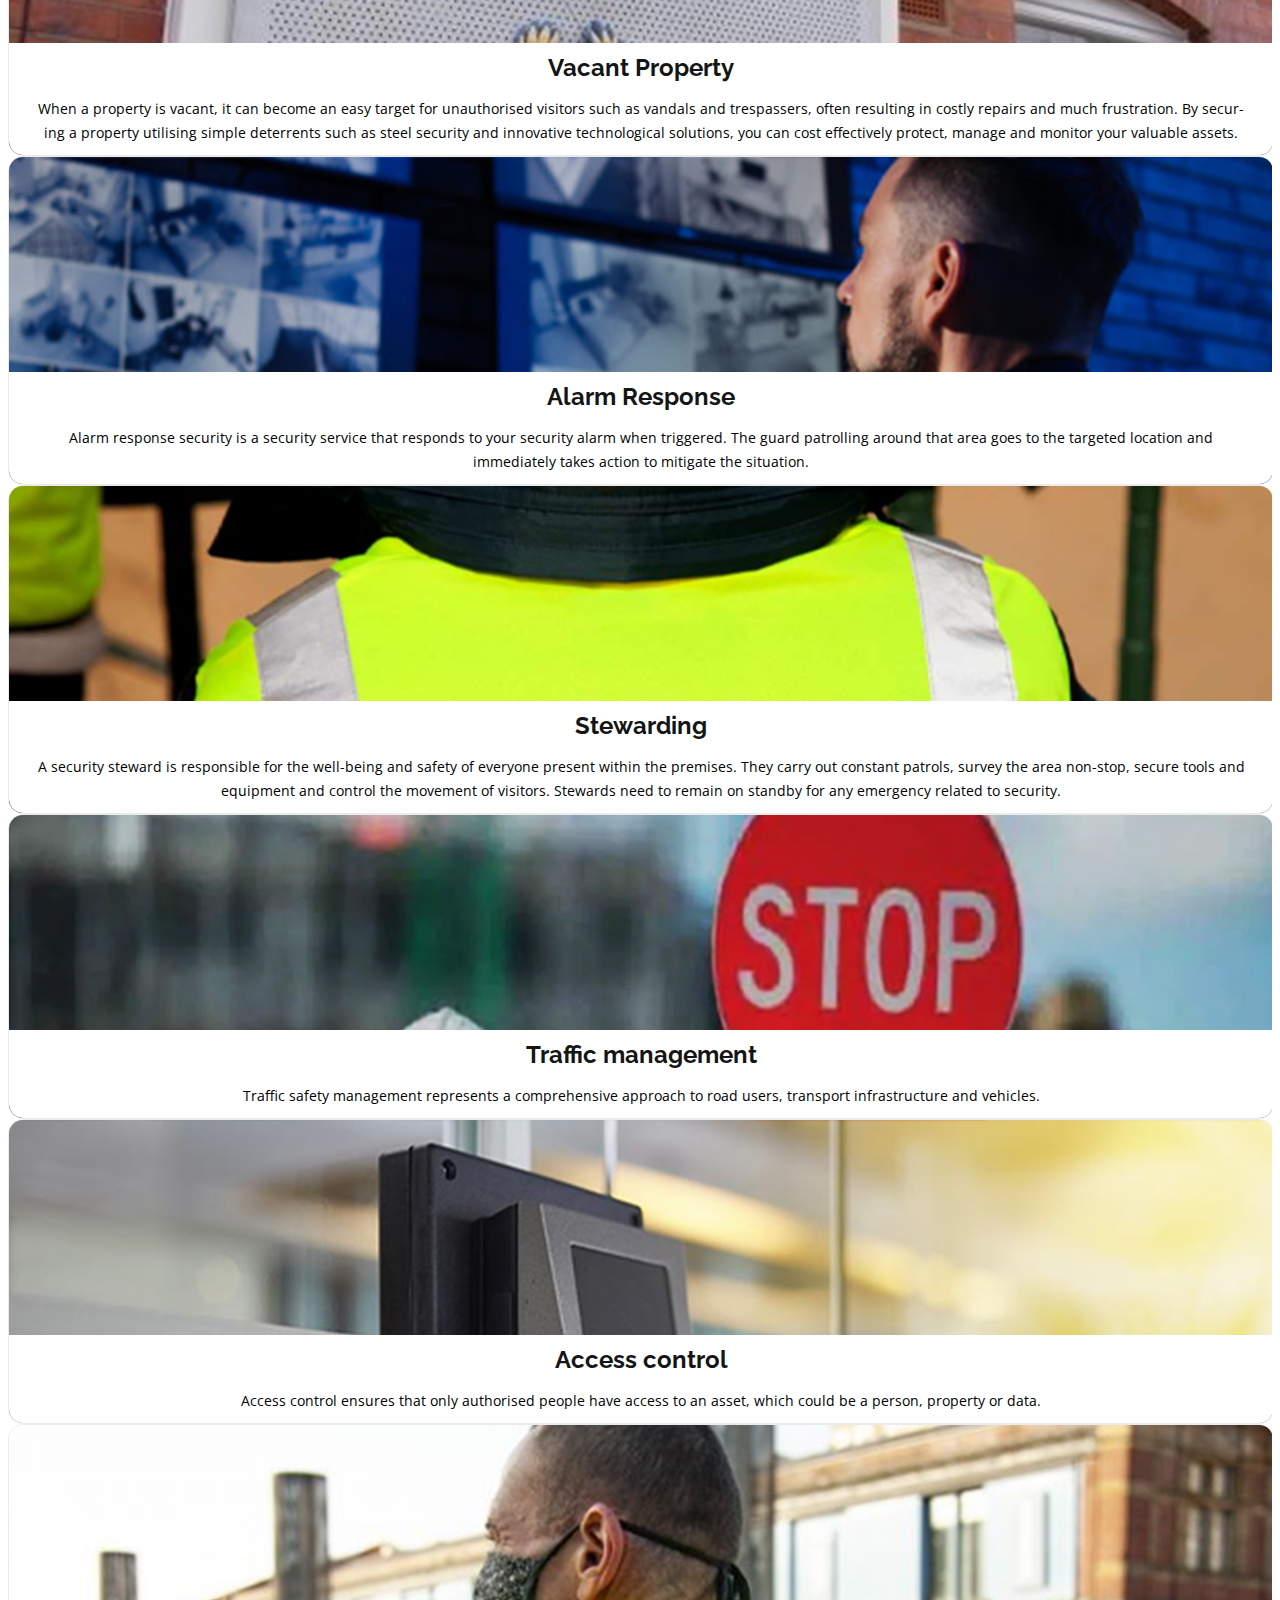
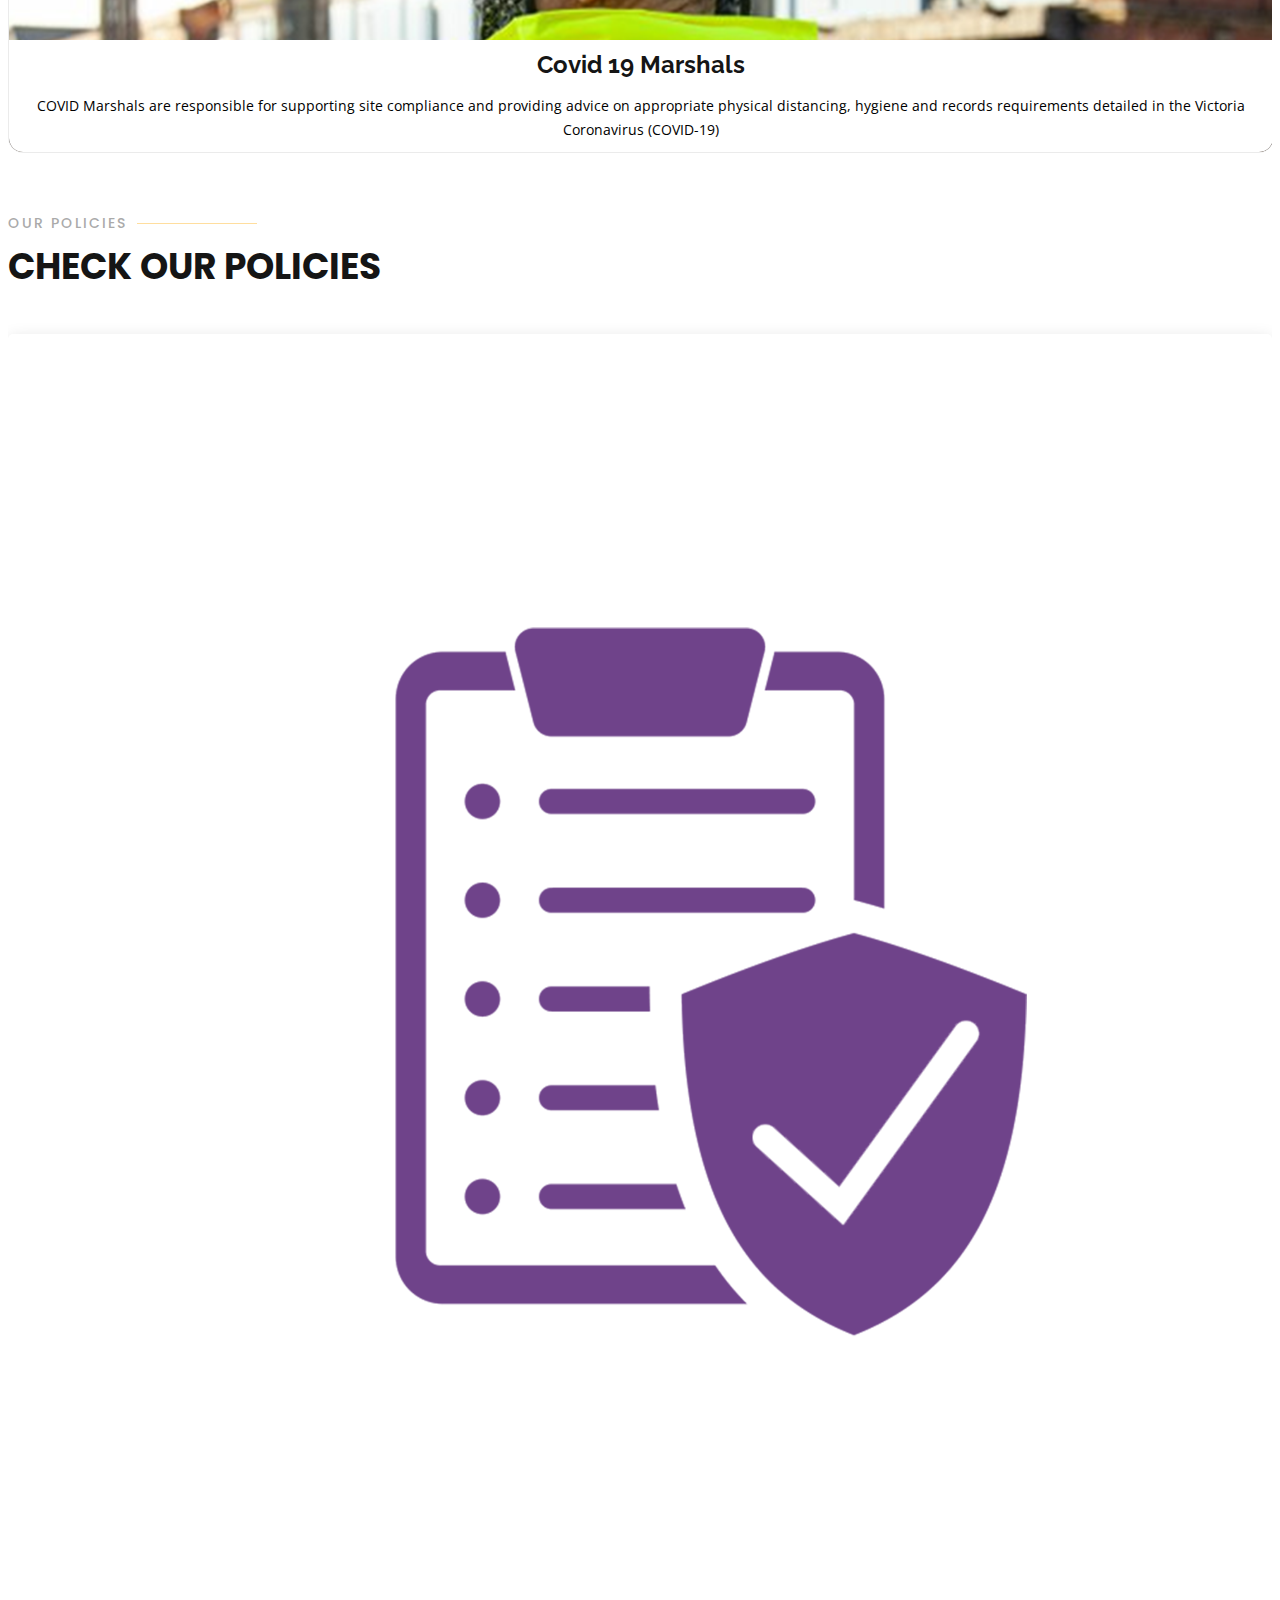
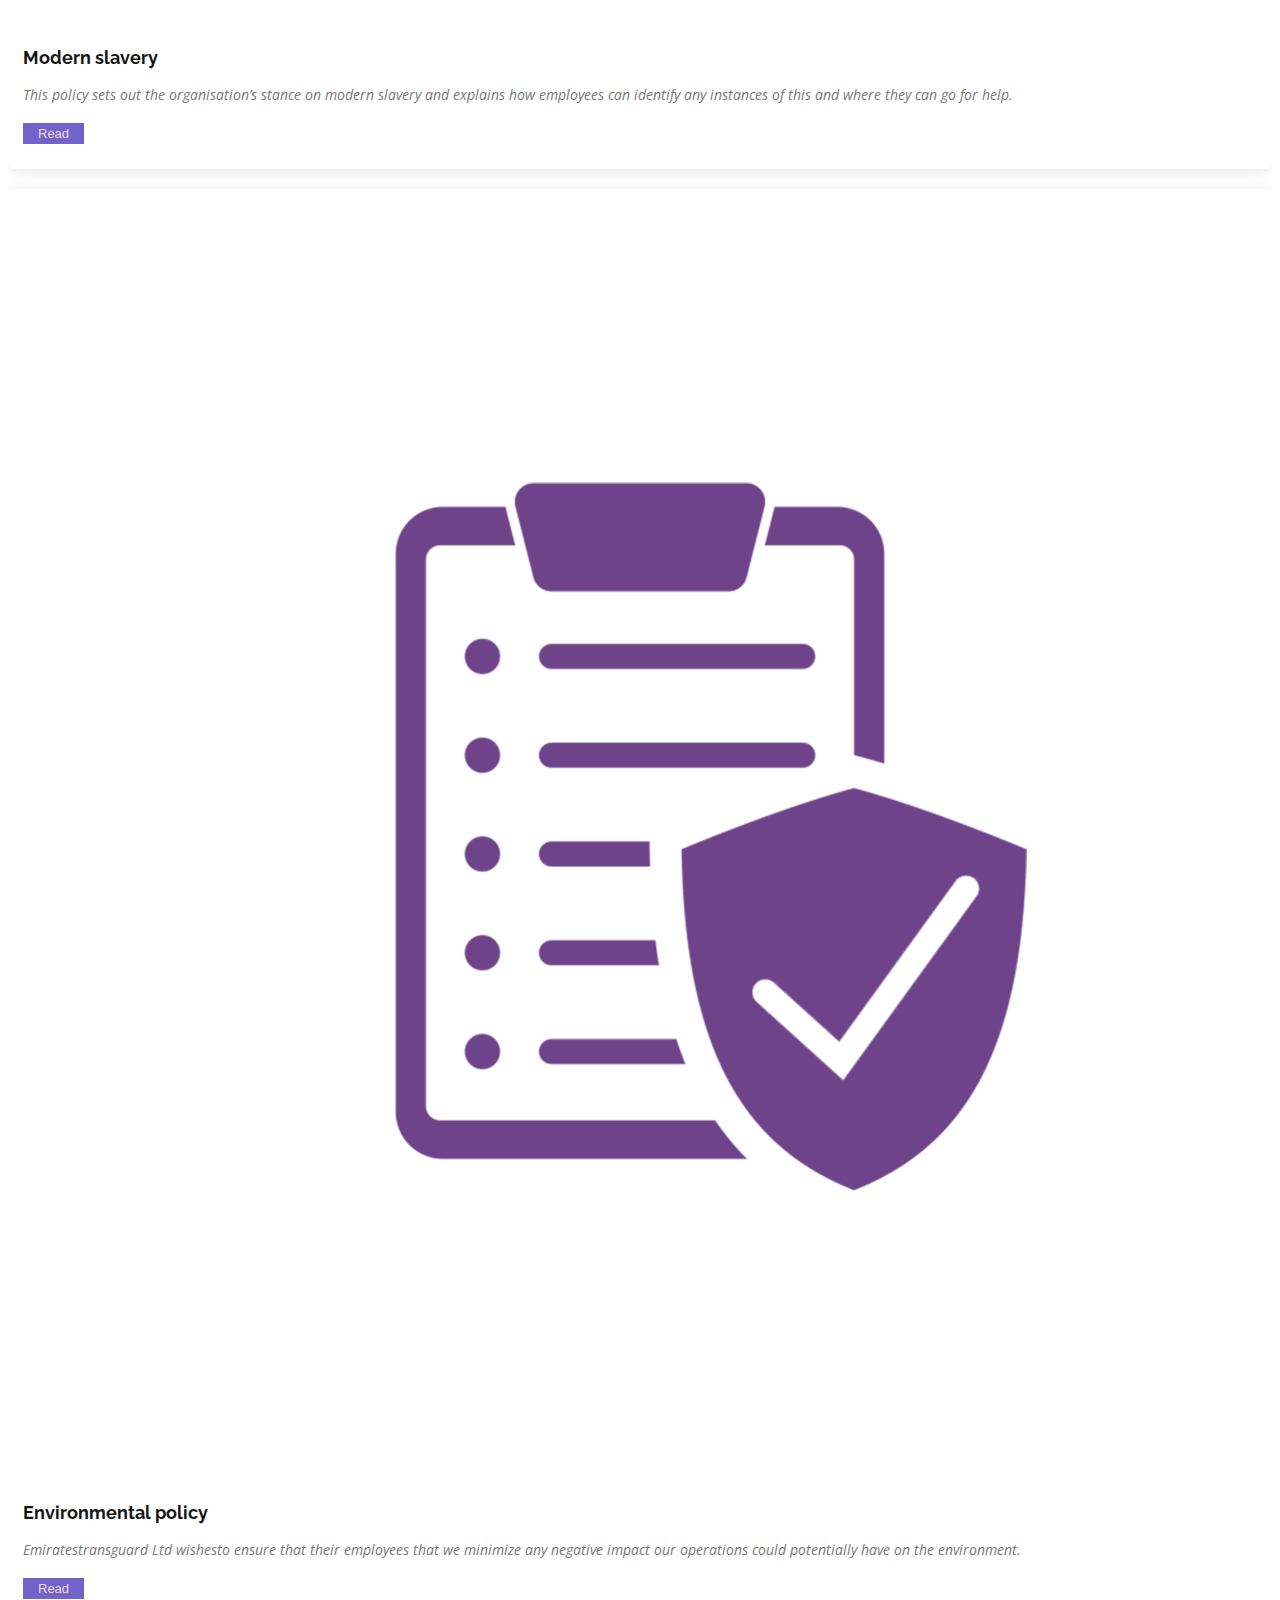
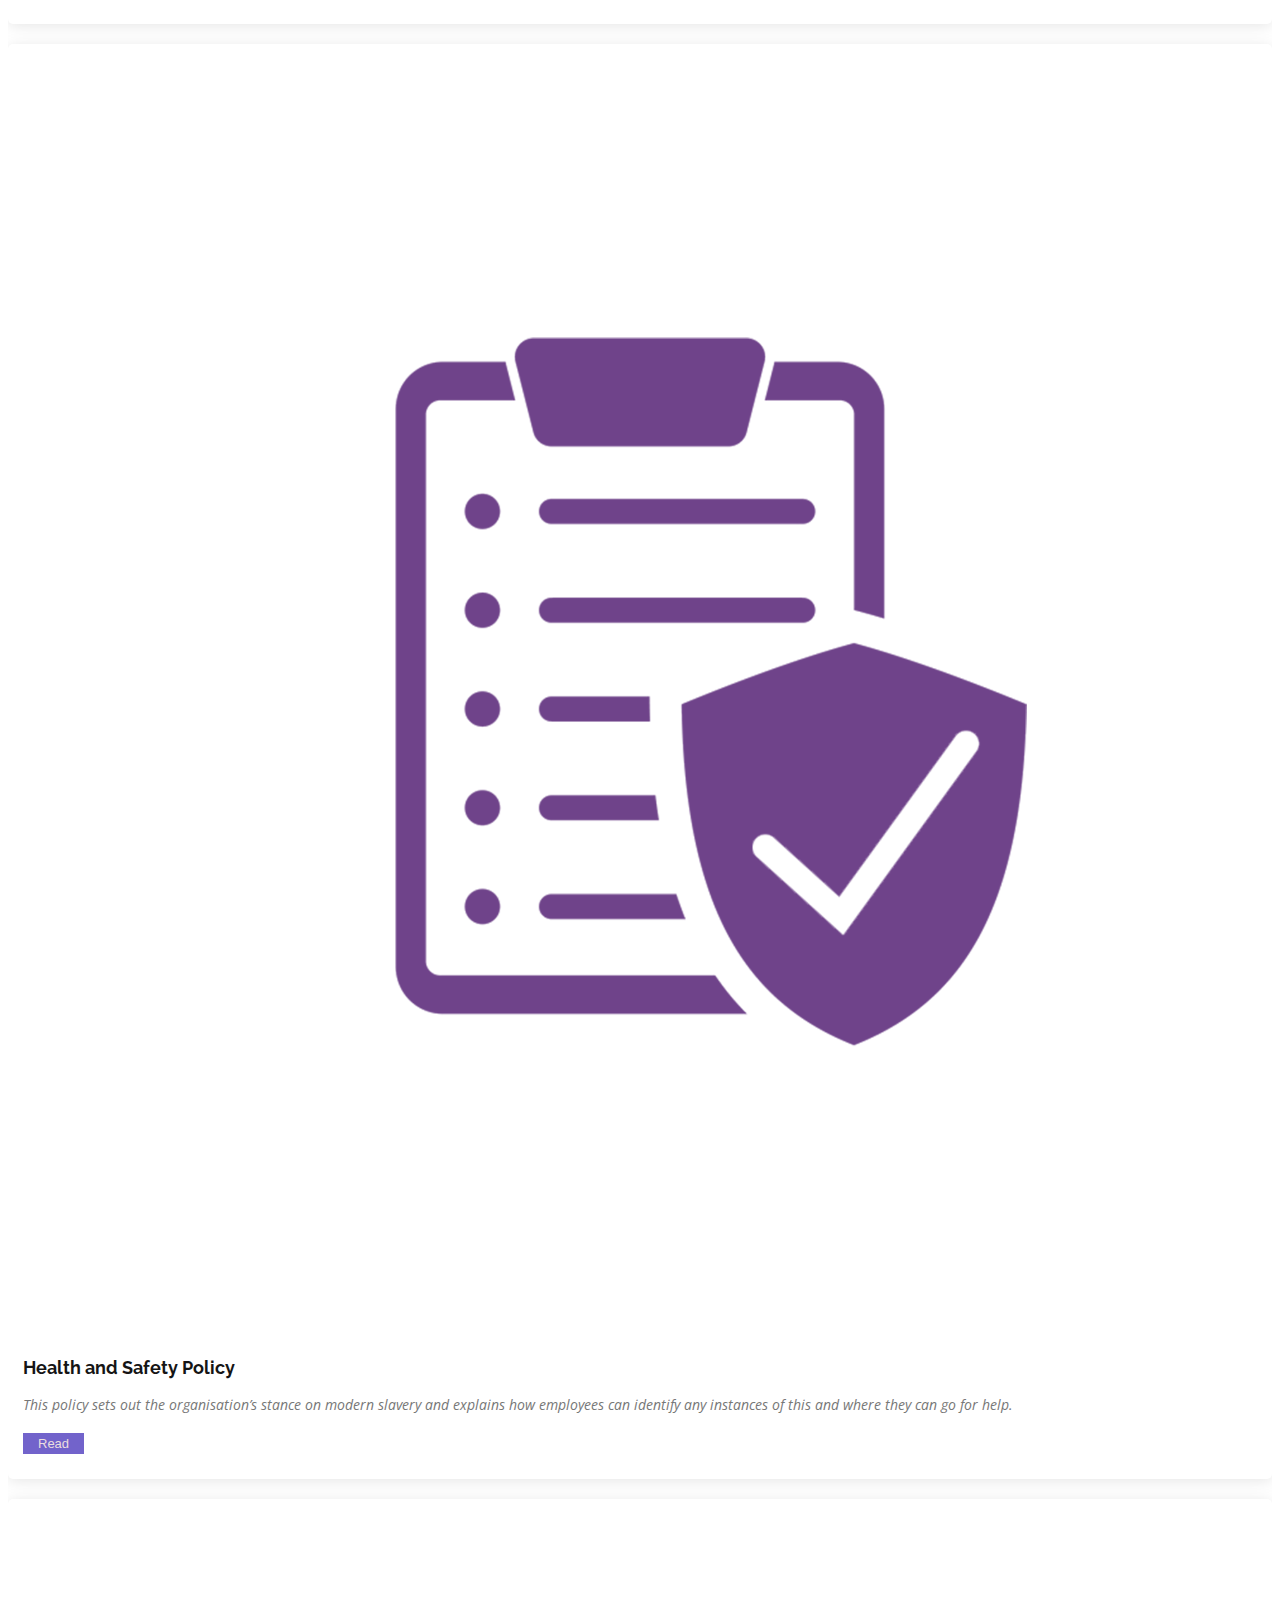
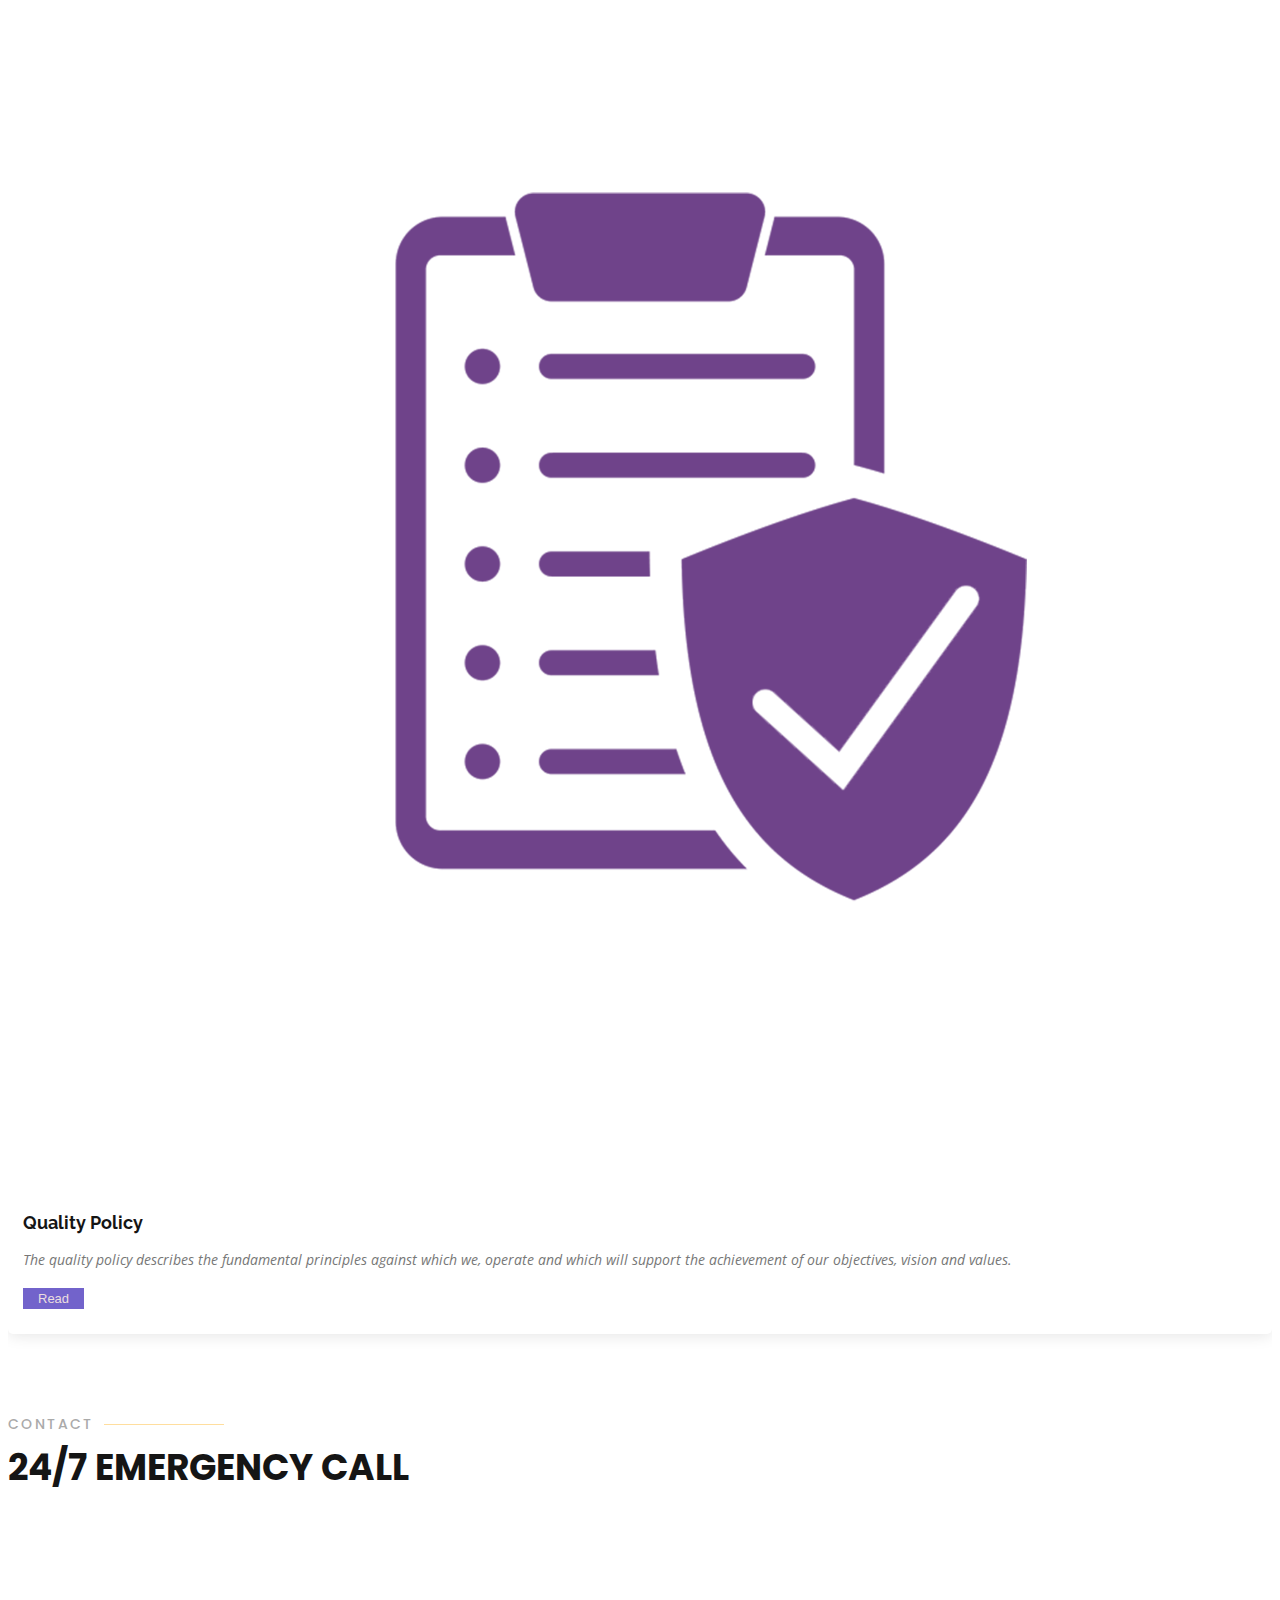
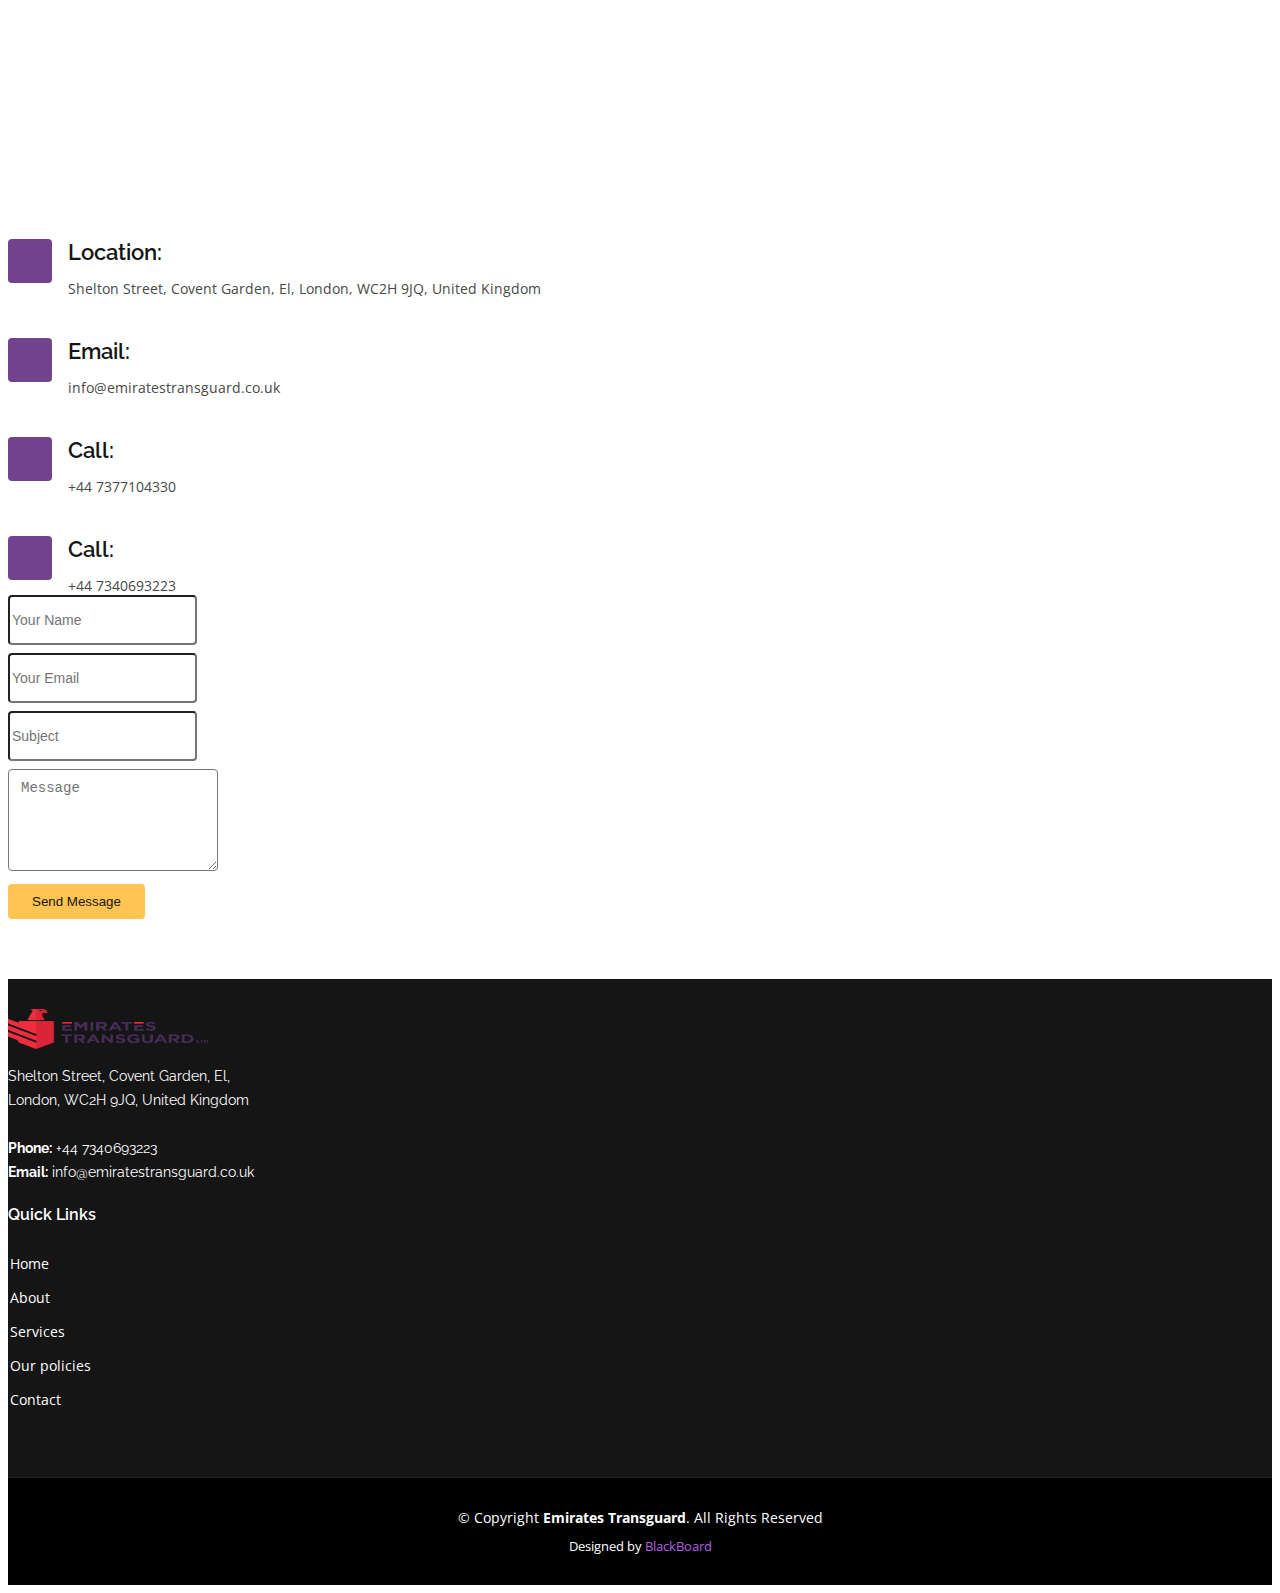
==== commit f9edc1d3: "new updates" ====
--- a/index.html
+++ b/index.html
@@ -74,7 +74,6 @@
         <i class="bi bi-list mobile-nav-toggle"></i>
       </nav><!-- .navbar -->
 
-    </div>
   </header><!-- End Header -->
 
   <!-- ======= Hero Section ======= -->
--- a/assets/css/style.css
+++ b/assets/css/style.css
@@ -416,6 +416,7 @@
 }
 
 .item {
+  margin-top: 40px;
   width: 100%;
   /* height: 100vh; */
   position: relative;
@@ -701,6 +702,8 @@
 .services .icon-box {
   text-align: center;
   border: 1px solid #ebebeb;
+  border-radius: 15px;
+  overflow: hidden;
   /* padding: 80px 20px; */
   transition: all ease-in-out 0.3s;
   background: #fff;
